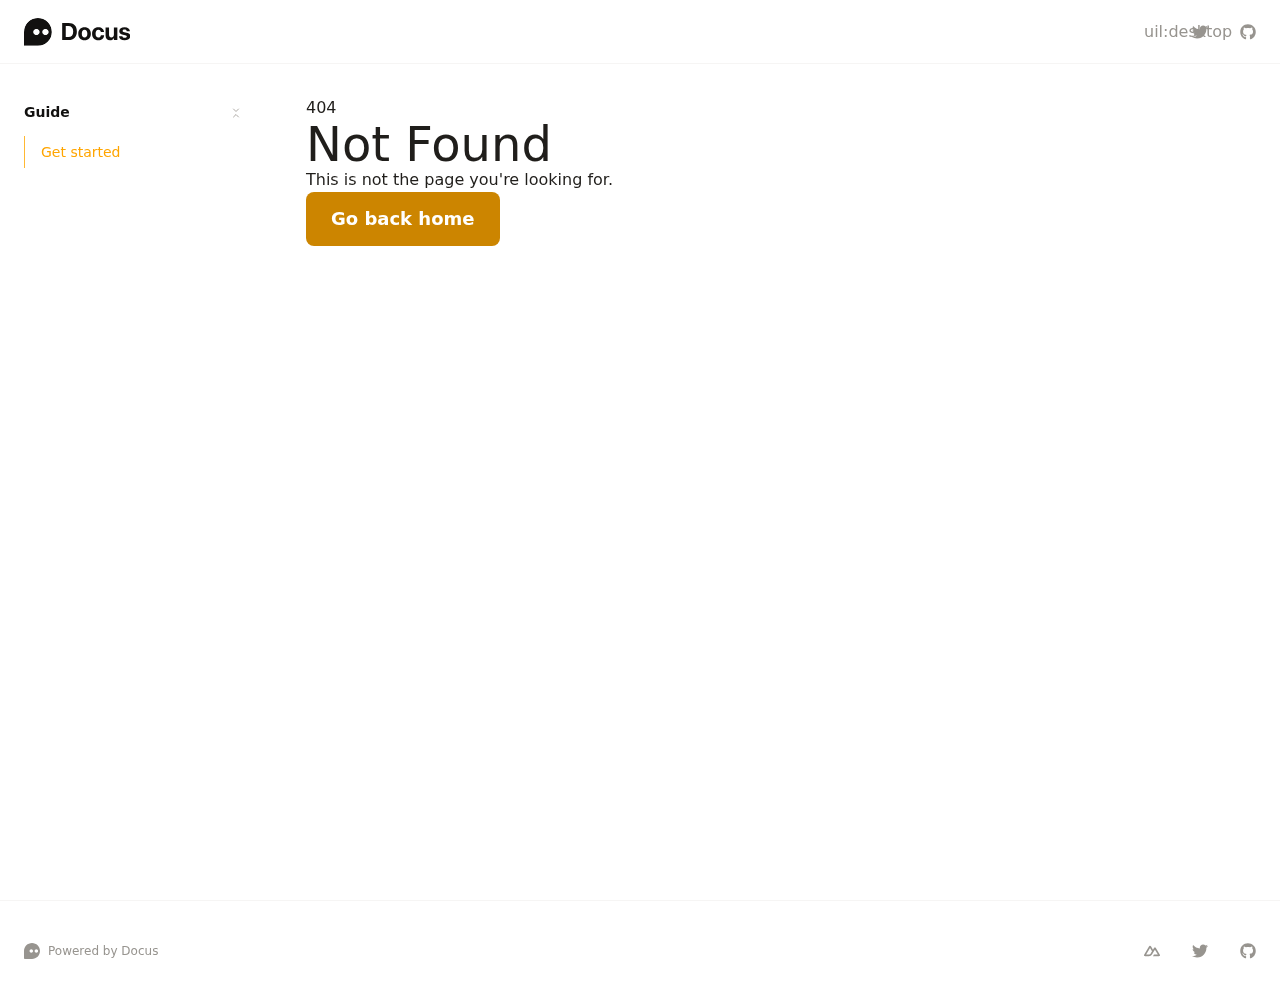
==== guide/index.html @ 0dcfcb66 "Deploying to gh-pages from @ gu-stav/docus-starter-nuxt-studio@992a97f26746d4e40c337b9da360075419a97" ====
<!DOCTYPE html>
<html >
<head><meta charset="utf-8">
<title>Get started · Docus</title>
<meta name="viewport" content="width=device-width, initial-scale=1">
<meta name="twitter:card" content="summary_large_image">
<meta property="og:image" content="https://user-images.githubusercontent.com/904724/185365452-87b7ca7b-6030-4813-a2db-5e65c785bf88.png">
<meta name="og:title" content="Get started">
<meta name="description" content="Let's get started with Docus.">
<meta name="og:description" content="Let's get started with Docus."><link rel="preload" as="fetch" crossorigin="anonymous" href="/guide/_payload.js"><style id="pinceau-theme">@media { :root {--pinceau-mq: initial; --docus-loadingBar-gradientColorStop3: #0047e1;--docus-loadingBar-gradientColorStop2: #34cdfe;--docus-loadingBar-gradientColorStop1: #00dc82;--docus-loadingBar-height: 3px;--docus-readableLine: 78ch;--docus-footer-height: 145px;--docus-header-height: 64px;--prose-code-inline-padding: 0.2rem 0.375rem 0.2rem 0.375rem;--prose-code-block-backdropFilter: contrast(1);--prose-code-block-border-style: solid;--prose-code-block-border-width: 1px;--prose-tbody-tr-borderBottom-style: dashed;--prose-tbody-tr-borderBottom-width: 1px;--prose-th-textAlign: inherit;--prose-thead-borderBottom-style: solid;--prose-thead-borderBottom-width: 1px;--prose-thead-border-style: solid;--prose-thead-border-width: 0px;--prose-table-textAlign: start;--prose-hr-width: 1px;--prose-hr-style: solid;--prose-li-listStylePosition: outside;--prose-ol-li-markerColor: currentColor;--prose-ol-paddingInlineStart: 21px;--prose-ol-listStyleType: decimal;--prose-ul-li-markerColor: currentColor;--prose-ul-paddingInlineStart: 21px;--prose-ul-listStyleType: disc;--prose-blockquote-border-style: solid;--prose-blockquote-border-width: 4px;--prose-blockquote-quotes: '201C' '201D' '2018' '2019';--prose-blockquote-paddingInlineStart: 24px;--prose-a-code-color-hover: currentColor;--prose-a-code-color-static: currentColor;--prose-a-hasCode-borderBottom: none;--prose-a-border-distance: 2px;--prose-a-border-color-hover: currentColor;--prose-a-border-color-static: currentColor;--prose-a-border-style-hover: solid;--prose-a-border-style-static: dashed;--prose-a-border-width: 1px;--prose-a-color-static: inherit;--prose-a-textDecoration: none;--prose-h6-margin: 3rem 0 2rem;--prose-h5-margin: 3rem 0 2rem;--prose-h4-margin: 3rem 0 2rem;--prose-h3-margin: 3rem 0 2rem;--prose-h2-margin: 3rem 0 2rem;--prose-h1-margin: 0 0 2rem;--typography-lead-loose: 2;--typography-lead-relaxed: 1.625;--typography-lead-normal: 1.5;--typography-lead-snug: 1.375;--typography-lead-tight: 1.25;--typography-lead-none: 1;--typography-lead-10: 2.5rem;--typography-lead-9: 2.25rem;--typography-lead-8: 2rem;--typography-lead-7: 1.75rem;--typography-lead-6: 1.5rem;--typography-lead-5: 1.25rem;--typography-lead-4: 1rem;--typography-lead-3: .75rem;--typography-lead-2: .5rem;--typography-lead-1: .025rem;--typography-fontWeight-black: 900;--typography-fontWeight-extrabold: 800;--typography-fontWeight-bold: 700;--typography-fontWeight-semibold: 600;--typography-fontWeight-medium: 500;--typography-fontWeight-normal: 400;--typography-fontWeight-light: 300;--typography-fontWeight-extralight: 200;--typography-fontWeight-thin: 100;--typography-fontSize-9xl: 128px;--typography-fontSize-8xl: 96px;--typography-fontSize-7xl: 72px;--typography-fontSize-6xl: 60px;--typography-fontSize-5xl: 48px;--typography-fontSize-4xl: 36px;--typography-fontSize-3xl: 30px;--typography-fontSize-2xl: 24px;--typography-fontSize-xl: 20px;--typography-fontSize-lg: 18px;--typography-fontSize-base: 16px;--typography-fontSize-sm: 14px;--typography-fontSize-xs: 12px;--typography-letterSpacing-wide: 0.025em;--typography-letterSpacing-tight: -0.025em;--typography-verticalMargin-base: 24px;--typography-verticalMargin-sm: 16px;--elements-border-secondary-hover: [object Object];--elements-backdrop-background: #fffc;--elements-backdrop-filter: saturate(200%) blur(20px);--elements-container-maxWidth: 80rem;--lead-loose: 2;--lead-relaxed: 1.625;--lead-normal: 1.5;--lead-snug: 1.375;--lead-tight: 1.25;--lead-none: 1;--lead-10: 2.5rem;--lead-9: 2.25rem;--lead-8: 2rem;--lead-7: 1.75rem;--lead-6: 1.5rem;--lead-5: 1.25rem;--lead-4: 1rem;--lead-3: .75rem;--lead-2: .5rem;--lead-1: .025rem;--letterSpacing-widest: 0.1em;--letterSpacing-wider: 0.05em;--letterSpacing-wide: 0.025em;--letterSpacing-normal: 0em;--letterSpacing-tight: -0.025em;--letterSpacing-tighter: -0.05em;--fontSize-9xl: 8rem;--fontSize-8xl: 6rem;--fontSize-7xl: 4.5rem;--fontSize-6xl: 3.75rem;--fontSize-5xl: 3rem;--fontSize-4xl: 2.25rem;--fontSize-3xl: 1.875rem;--fontSize-2xl: 1.5rem;--fontSize-xl: 1.25rem;--fontSize-lg: 1.125rem;--fontSize-base: 1rem;--fontSize-sm: 0.875rem;--fontSize-xs: 0.75rem;--fontWeight-black: 900;--fontWeight-extrabold: 800;--fontWeight-bold: 700;--fontWeight-semibold: 600;--fontWeight-medium: 500;--fontWeight-normal: 400;--fontWeight-light: 300;--fontWeight-extralight: 200;--fontWeight-thin: 100;--font-mono: ui-monospace, SFMono-Regular, Menlo, Monaco, Consolas, Liberation Mono, Courier New, monospace;--font-serif: ui-serif, Georgia, Cambria, Times New Roman, Times, serif;--font-sans: ui-sans-serif, system-ui, -apple-system, BlinkMacSystemFont, Segoe UI, Roboto, Helvetica Neue, Arial, Noto Sans, sans-serif, Apple Color Emoji, Segoe UI Emoji, Segoe UI Symbol, Noto Color Emoji;--opacity-total: 1;--opacity-high: 0.8;--opacity-medium: 0.5;--opacity-soft: 0.3;--opacity-light: 0.15;--opacity-bright: 0.1;--opacity-noOpacity: 0;--borderWidth-lg: 3px;--borderWidth-md: 2px;--borderWidth-sm: 1px;--borderWidth-noBorder: 0;--space-rem-875: 0.875rem;--space-rem-625: 0.625rem;--space-rem-375: 0.375rem;--space-rem-125: 0.125rem;--space-px: 1px;--space-128: 32rem;--space-96: 24rem;--space-80: 20rem;--space-72: 18rem;--space-64: 16rem;--space-60: 15rem;--space-56: 14rem;--space-52: 13rem;--space-48: 12rem;--space-44: 11rem;--space-40: 10rem;--space-36: 9rem;--space-32: 8rem;--space-28: 7rem;--space-24: 6rem;--space-20: 5rem;--space-16: 4rem;--space-14: 3.5rem;--space-12: 3rem;--space-11: 2.75rem;--space-10: 2.5rem;--space-9: 2.25rem;--space-8: 2rem;--space-7: 1.75rem;--space-6: 1.5rem;--space-5: 1.25rem;--space-4: 1rem;--space-3: 0.75rem;--space-2: 0.5rem;--space-1: 0.25rem;--space-0: 0px;--size-full: 100%;--size-7xl: 80rem;--size-6xl: 72rem;--size-5xl: 64rem;--size-4xl: 56rem;--size-3xl: 48rem;--size-2xl: 42rem;--size-xl: 36rem;--size-lg: 32rem;--size-md: 28rem;--size-sm: 24rem;--size-xs: 20rem;--size-200: 200px;--size-104: 104px;--size-80: 80px;--size-64: 64px;--size-56: 56px;--size-48: 48px;--size-40: 40px;--size-32: 32px;--size-24: 24px;--size-20: 20px;--size-16: 16px;--size-12: 12px;--size-8: 8px;--size-6: 6px;--size-4: 4px;--size-2: 2px;--size-0: 0px;--radii-full: 9999px;--radii-3xl: 1.75rem;--radii-2xl: 1.5rem;--radii-xl: 1rem;--radii-lg: 0.75rem;--radii-md: 0.5rem;--radii-sm: 0.375rem;--radii-xs: 0.25rem;--radii-2xs: 0.125rem;--radii-none: 0px;--shadow-none: 0px 0px 0px 0px transparent;--shadow-lg: 0px 10px 15px -3px #000000, 0px 4px 6px -4px #000000;--shadow-md: 0px 4px 6px -1px #000000, 0px 2px 4px -2px #000000;--shadow-sm: 0px 1px 3px 0px #000000, 0px 1px 2px -1px #000000;--shadow-xs: 0px 1px 2px 0px #000000;--height-screen: 100vh;--width-screen: 100vw;--color-primary-900: #332100;--color-primary-800: #664200;--color-primary-700: #996300;--color-primary-600: #CC8500;--color-primary-500: #FFA500;--color-primary-400: #FFB833;--color-primary-300: #FFC966;--color-primary-200: #FFDB99;--color-primary-100: #FFEDCC;--color-primary-50: #FFF6E5;--color-ruby-900: #380011;--color-ruby-800: #700021;--color-ruby-700: #a90032;--color-ruby-600: #e10043;--color-ruby-500: #ff1a5e;--color-ruby-400: #ff4079;--color-ruby-300: #ff6694;--color-ruby-200: #ff8dae;--color-ruby-100: #ffb3c9;--color-ruby-50: #ffd9e4;--color-pink-900: #380025;--color-pink-800: #70004b;--color-pink-700: #a90070;--color-pink-600: #e10095;--color-pink-500: #ff1ab2;--color-pink-400: #ff40bf;--color-pink-300: #ff66cc;--color-pink-200: #ff8dd8;--color-pink-100: #ffb3e5;--color-pink-50: #ffd9f2;--color-purple-900: #190038;--color-purple-800: #330070;--color-purple-700: #4c00a9;--color-purple-600: #6500e1;--color-purple-500: #811aff;--color-purple-400: #9640ff;--color-purple-300: #ab66ff;--color-purple-200: #c08dff;--color-purple-100: #d5b3ff;--color-purple-50: #ead9ff;--color-royalblue-900: #0b0531;--color-royalblue-800: #160a62;--color-royalblue-700: #211093;--color-royalblue-600: #2c15c4;--color-royalblue-500: #4127e8;--color-royalblue-400: #614bec;--color-royalblue-300: #806ff0;--color-royalblue-200: #a093f3;--color-royalblue-100: #c0b7f7;--color-royalblue-50: #dfdbfb;--color-indigoblue-900: #001238;--color-indigoblue-800: #002370;--color-indigoblue-700: #0035a9;--color-indigoblue-600: #0047e1;--color-indigoblue-500: #1a62ff;--color-indigoblue-400: #407cff;--color-indigoblue-300: #6696ff;--color-indigoblue-200: #8db0ff;--color-indigoblue-100: #b3cbff;--color-indigoblue-50: #d9e5ff;--color-blue-900: #00131D;--color-blue-800: #002235;--color-blue-700: #003351;--color-blue-600: #0069A6;--color-blue-500: #1AADFF;--color-blue-400: #64C7FF;--color-blue-300: #A1DDFF;--color-blue-200: #C6EAFF;--color-blue-100: #DFF3FF;--color-blue-50: #F2FAFF;--color-lightblue-900: #002e38;--color-lightblue-800: #005c70;--color-lightblue-700: #008aa9;--color-lightblue-600: #00b9e1;--color-lightblue-500: #1ad6ff;--color-lightblue-400: #40ddff;--color-lightblue-300: #66e4ff;--color-lightblue-200: #8deaff;--color-lightblue-100: #b3f1ff;--color-lightblue-50: #d9f8ff;--color-teal-900: #062a28;--color-teal-800: #0b544f;--color-teal-700: #117d77;--color-teal-600: #16a79e;--color-teal-500: #1cd1c6;--color-teal-400: #36e4da;--color-teal-300: #5fe9e1;--color-teal-200: #87efe9;--color-teal-100: #aff4f0;--color-teal-50: #d7faf8;--color-pear-900: #2a2b09;--color-pear-800: #545512;--color-pear-700: #7e801b;--color-pear-600: #a8aa24;--color-pear-500: #d0d32f;--color-pear-400: #d8da52;--color-pear-300: #e0e274;--color-pear-200: #e8e997;--color-pear-100: #eff0ba;--color-pear-50: #f7f8dc;--color-red-900: #1C0301;--color-red-800: #340A01;--color-red-700: #701704;--color-red-600: #BB2402;--color-red-500: #FF3B10;--color-red-400: #FF7353;--color-red-300: #FFA692;--color-red-200: #FFDED7;--color-red-100: #FFF3F0;--color-red-50: #FFF9F8;--color-orange-900: #381800;--color-orange-800: #702f00;--color-orange-700: #a94700;--color-orange-600: #e15e00;--color-orange-500: #ff7a1a;--color-orange-400: #ff9040;--color-orange-300: #ffa666;--color-orange-200: #ffbd8d;--color-orange-100: #ffd3b3;--color-orange-50: #ffe9d9;--color-yellow-900: #1A1700;--color-yellow-800: #282300;--color-yellow-700: #6B5D02;--color-yellow-600: #C2A905;--color-yellow-500: #EECF00;--color-yellow-400: #FFE53C;--color-yellow-300: #FFEF8A;--color-yellow-200: #FEF5A4;--color-yellow-100: #FFF8CC;--color-yellow-50: #FFFDEA;--color-green-900: #00190F;--color-green-800: #002817;--color-green-700: #006037;--color-green-600: #00B467;--color-green-500: #0DD885;--color-green-400: #3CEEA5;--color-green-300: #86FBCB;--color-green-200: #C3FFE6;--color-green-100: #DEFFF1;--color-green-50: #ECFFF7;--color-gray-900: #121110;--color-gray-800: #201E1B;--color-gray-700: #36332E;--color-gray-600: #67635D;--color-gray-500: #97948F;--color-gray-400: #ADA9A4;--color-gray-300: #DBD9D3;--color-gray-200: #ECEBE8;--color-gray-100: #F6F5F4;--color-gray-50: #FBFBFB;--color-black: #0B0A0A;--color-white: #ffffff;--media-portrait: only screen and (orientation: portrait);--media-landscape: only screen and (orientation: landscape);--media-rm: (prefers-reduced-motion: reduce);--media-2xl: (min-width: 1536px);--media-xl: (min-width: 1280px);--media-lg: (min-width: 1024px);--media-md: (min-width: 768px);--media-sm: (min-width: 640px);--media-xs: (min-width: 475px);--docus-footer-padding: var(--space-4) 0;--prose-code-inline-fontWeight: var(--typography-fontWeight-normal);--prose-code-inline-fontSize: var(--typography-fontSize-sm);--prose-code-inline-borderRadius: var(--radii-xs);--prose-code-block-pre-padding: var(--typography-verticalMargin-sm);--prose-code-block-margin: var(--typography-verticalMargin-base) 0;--prose-code-block-fontSize: var(--typography-fontSize-sm);--prose-tbody-code-inline-fontSize: var(--typography-fontSize-sm);--prose-tbody-td-padding: var(--typography-verticalMargin-sm);--prose-th-fontWeight: var(--typography-fontWeight-semibold);--prose-th-padding: 0 var(--typography-verticalMargin-sm) var(--typography-verticalMargin-sm) var(--typography-verticalMargin-sm);--prose-table-lineHeight: var(--typography-lead-6);--prose-table-fontSize: var(--typography-fontSize-sm);--prose-table-margin: var(--typography-verticalMargin-base) 0;--prose-hr-margin: var(--typography-verticalMargin-base) 0;--prose-li-margin: var(--typography-verticalMargin-sm) 0;--prose-ol-margin: var(--typography-verticalMargin-base) 0;--prose-ul-margin: var(--typography-verticalMargin-base) 0;--prose-blockquote-margin: var(--typography-verticalMargin-base) 0;--prose-a-code-border-style: var(--prose-a-border-style-static);--prose-a-code-border-width: var(--prose-a-border-width);--prose-a-fontWeight: var(--typography-fontWeight-medium);--prose-img-margin: var(--typography-verticalMargin-base) 0;--prose-strong-fontWeight: var(--typography-fontWeight-semibold);--prose-h6-iconSize: var(--typography-fontSize-base);--prose-h6-fontWeight: var(--typography-fontWeight-semibold);--prose-h6-lineHeight: var(--typography-lead-normal);--prose-h6-fontSize: var(--typography-fontSize-lg);--prose-h5-iconSize: var(--typography-fontSize-lg);--prose-h5-fontWeight: var(--typography-fontWeight-semibold);--prose-h5-lineHeight: var(--typography-lead-snug);--prose-h5-fontSize: var(--typography-fontSize-xl);--prose-h4-iconSize: var(--typography-fontSize-lg);--prose-h4-letterSpacing: var(--typography-letterSpacing-tight);--prose-h4-fontWeight: var(--typography-fontWeight-semibold);--prose-h4-lineHeight: var(--typography-lead-snug);--prose-h4-fontSize: var(--typography-fontSize-2xl);--prose-h3-iconSize: var(--typography-fontSize-xl);--prose-h3-letterSpacing: var(--typography-letterSpacing-tight);--prose-h3-fontWeight: var(--typography-fontWeight-semibold);--prose-h3-lineHeight: var(--typography-lead-snug);--prose-h3-fontSize: var(--typography-fontSize-3xl);--prose-h2-iconSize: var(--typography-fontSize-2xl);--prose-h2-letterSpacing: var(--typography-letterSpacing-tight);--prose-h2-fontWeight: var(--typography-fontWeight-semibold);--prose-h2-lineHeight: var(--typography-lead-tight);--prose-h2-fontSize: var(--typography-fontSize-4xl);--prose-h1-iconSize: var(--typography-fontSize-3xl);--prose-h1-letterSpacing: var(--typography-letterSpacing-tight);--prose-h1-fontWeight: var(--typography-fontWeight-bold);--prose-h1-lineHeight: var(--typography-lead-tight);--prose-h1-fontSize: var(--typography-fontSize-5xl);--prose-p-br-margin: var(--typography-verticalMargin-base) 0 0 0;--prose-p-margin: var(--typography-verticalMargin-base) 0;--prose-p-lineHeight: var(--typography-lead-normal);--prose-p-fontSize: var(--typography-fontSize-base);--typography-color-secondary-900: var(--color-gray-900);--typography-color-secondary-800: var(--color-gray-800);--typography-color-secondary-700: var(--color-gray-700);--typography-color-secondary-600: var(--color-gray-600);--typography-color-secondary-500: var(--color-gray-500);--typography-color-secondary-400: var(--color-gray-400);--typography-color-secondary-300: var(--color-gray-300);--typography-color-secondary-200: var(--color-gray-200);--typography-color-secondary-100: var(--color-gray-100);--typography-color-secondary-50: var(--color-gray-50);--typography-color-primary-900: var(--color-primary-900);--typography-color-primary-800: var(--color-primary-800);--typography-color-primary-700: var(--color-primary-700);--typography-color-primary-600: var(--color-primary-600);--typography-color-primary-500: var(--color-primary-500);--typography-color-primary-400: var(--color-primary-400);--typography-color-primary-300: var(--color-primary-300);--typography-color-primary-200: var(--color-primary-200);--typography-color-primary-100: var(--color-primary-100);--typography-color-primary-50: var(--color-primary-50);--typography-font-code: var(--font-mono);--typography-font-body: var(--font-sans);--typography-font-display: var(--font-sans);--typography-body-backgroundColor: var(--color-white);--typography-body-color: var(--color-black);--elements-state-danger-borderColor-secondary: var(--color-red-200);--elements-state-danger-borderColor-primary: var(--color-red-100);--elements-state-danger-backgroundColor-secondary: var(--color-red-100);--elements-state-danger-backgroundColor-primary: var(--color-red-50);--elements-state-danger-color-secondary: var(--color-red-600);--elements-state-danger-color-primary: var(--color-red-500);--elements-state-warning-borderColor-secondary: var(--color-yellow-200);--elements-state-warning-borderColor-primary: var(--color-yellow-100);--elements-state-warning-backgroundColor-secondary: var(--color-yellow-100);--elements-state-warning-backgroundColor-primary: var(--color-yellow-50);--elements-state-warning-color-secondary: var(--color-yellow-700);--elements-state-warning-color-primary: var(--color-yellow-600);--elements-state-success-borderColor-secondary: var(--color-green-200);--elements-state-success-borderColor-primary: var(--color-green-100);--elements-state-success-backgroundColor-secondary: var(--color-green-100);--elements-state-success-backgroundColor-primary: var(--color-green-50);--elements-state-success-color-secondary: var(--color-green-600);--elements-state-success-color-primary: var(--color-green-500);--elements-state-info-borderColor-secondary: var(--color-blue-200);--elements-state-info-borderColor-primary: var(--color-blue-100);--elements-state-info-backgroundColor-secondary: var(--color-blue-100);--elements-state-info-backgroundColor-primary: var(--color-blue-50);--elements-state-info-color-secondary: var(--color-blue-600);--elements-state-info-color-primary: var(--color-blue-500);--elements-state-primary-borderColor-secondary: var(--color-primary-200);--elements-state-primary-borderColor-primary: var(--color-primary-100);--elements-state-primary-backgroundColor-secondary: var(--color-primary-100);--elements-state-primary-backgroundColor-primary: var(--color-primary-50);--elements-state-primary-color-secondary: var(--color-primary-700);--elements-state-primary-color-primary: var(--color-primary-600);--elements-surface-secondary-backgroundColor: var(--color-gray-200);--elements-surface-primary-backgroundColor: var(--color-gray-100);--elements-surface-background-base: var(--color-gray-100);--elements-border-secondary-static: var(--color-gray-200);--elements-border-primary-hover: var(--color-gray-200);--elements-border-primary-static: var(--color-gray-100);--elements-container-padding-md: var(--space-6);--elements-container-padding-sm: var(--space-6);--elements-container-padding-xs: var(--space-4);--elements-container-padding-mobile: var(--space-4);--elements-text-secondary-color-hover: var(--color-gray-700);--elements-text-secondary-color-static: var(--color-gray-500);--elements-text-primary-color-static: var(--color-gray-900);--text-6xl-lineHeight: var(--lead-none);--text-6xl-fontSize: var(--fontSize-6xl);--text-5xl-lineHeight: var(--lead-none);--text-5xl-fontSize: var(--fontSize-5xl);--text-4xl-lineHeight: var(--lead-10);--text-4xl-fontSize: var(--fontSize-4xl);--text-3xl-lineHeight: var(--lead-9);--text-3xl-fontSize: var(--fontSize-3xl);--text-2xl-lineHeight: var(--lead-8);--text-2xl-fontSize: var(--fontSize-2xl);--text-xl-lineHeight: var(--lead-7);--text-xl-fontSize: var(--fontSize-xl);--text-lg-lineHeight: var(--lead-7);--text-lg-fontSize: var(--fontSize-lg);--text-base-lineHeight: var(--lead-6);--text-base-fontSize: var(--fontSize-base);--text-sm-lineHeight: var(--lead-5);--text-sm-fontSize: var(--fontSize-sm);--text-xs-lineHeight: var(--lead-4);--text-xs-fontSize: var(--fontSize-xs);--shadow-2xl: 0px 25px 50px -12px var(--color-gray-900);--shadow-xl: 0px 20px 25px -5px var(--color-gray-400), 0px 8px 10px -6px #000000;--color-secondary-900: var(--color-gray-900);--color-secondary-800: var(--color-gray-800);--color-secondary-700: var(--color-gray-700);--color-secondary-600: var(--color-gray-600);--color-secondary-500: var(--color-gray-500);--color-secondary-400: var(--color-gray-400);--color-secondary-300: var(--color-gray-300);--color-secondary-200: var(--color-gray-200);--color-secondary-100: var(--color-gray-100);--color-secondary-50: var(--color-gray-50);--prose-code-inline-backgroundColor: var(--typography-color-secondary-100);--prose-code-inline-color: var(--typography-color-secondary-700);--prose-code-block-backgroundColor: var(--typography-color-secondary-100);--prose-code-block-color: var(--typography-color-secondary-700);--prose-code-block-border-color: var(--typography-color-secondary-200);--prose-tbody-tr-borderBottom-color: var(--typography-color-secondary-200);--prose-th-color: var(--typography-color-secondary-600);--prose-thead-borderBottom-color: var(--typography-color-secondary-200);--prose-thead-border-color: var(--typography-color-secondary-300);--prose-hr-color: var(--typography-color-secondary-200);--prose-blockquote-border-color: var(--typography-color-secondary-200);--prose-blockquote-color: var(--typography-color-secondary-500);--prose-a-code-background-hover: var(--typography-color-primary-50);--prose-a-code-border-color-hover: var(--typography-color-primary-500);--prose-a-code-border-color-static: var(--typography-color-secondary-400);--prose-a-color-hover: var(--typography-color-primary-500); } }@media { :root.dark {--pinceau-mq: dark; --prose-code-block-backdropFilter: contrast(1);--prose-ol-li-markerColor: currentColor;--prose-ul-li-markerColor: currentColor;--prose-a-code-color-hover: currentColor;--prose-a-code-color-static: currentColor;--prose-a-border-color-hover: currentColor;--prose-a-border-color-static: currentColor;--prose-a-color-static: inherit;--elements-backdrop-background: #0c0d0ccc;--typography-body-backgroundColor: var(--color-black);--typography-body-color: var(--color-white);--elements-state-danger-borderColor-secondary: var(--color-red-700);--elements-state-danger-borderColor-primary: var(--color-red-800);--elements-state-danger-backgroundColor-secondary: var(--color-red-800);--elements-state-danger-backgroundColor-primary: var(--color-red-900);--elements-state-danger-color-secondary: var(--color-red-200);--elements-state-danger-color-primary: var(--color-red-300);--elements-state-warning-borderColor-secondary: var(--color-yellow-700);--elements-state-warning-borderColor-primary: var(--color-yellow-800);--elements-state-warning-backgroundColor-secondary: var(--color-yellow-800);--elements-state-warning-backgroundColor-primary: var(--color-yellow-900);--elements-state-warning-color-secondary: var(--color-yellow-200);--elements-state-warning-color-primary: var(--color-yellow-400);--elements-state-success-borderColor-secondary: var(--color-green-700);--elements-state-success-borderColor-primary: var(--color-green-800);--elements-state-success-backgroundColor-secondary: var(--color-green-800);--elements-state-success-backgroundColor-primary: var(--color-green-900);--elements-state-success-color-secondary: var(--color-green-200);--elements-state-success-color-primary: var(--color-green-400);--elements-state-info-borderColor-secondary: var(--color-blue-700);--elements-state-info-borderColor-primary: var(--color-blue-800);--elements-state-info-backgroundColor-secondary: var(--color-blue-800);--elements-state-info-backgroundColor-primary: var(--color-blue-900);--elements-state-info-color-secondary: var(--color-blue-200);--elements-state-info-color-primary: var(--color-blue-400);--elements-state-primary-borderColor-secondary: var(--color-primary-700);--elements-state-primary-borderColor-primary: var(--color-primary-800);--elements-state-primary-backgroundColor-secondary: var(--color-primary-800);--elements-state-primary-backgroundColor-primary: var(--color-primary-900);--elements-state-primary-color-secondary: var(--color-primary-200);--elements-state-primary-color-primary: var(--color-primary-400);--elements-surface-secondary-backgroundColor: var(--color-gray-800);--elements-surface-primary-backgroundColor: var(--color-gray-900);--elements-surface-background-base: var(--color-gray-900);--elements-border-secondary-static: var(--color-gray-800);--elements-border-primary-hover: var(--color-gray-800);--elements-border-primary-static: var(--color-gray-900);--elements-text-secondary-color-hover: var(--color-gray-200);--elements-text-secondary-color-static: var(--color-gray-400);--elements-text-primary-color-static: var(--color-gray-50);--prose-code-inline-backgroundColor: var(--typography-color-secondary-800);--prose-code-inline-color: var(--typography-color-secondary-200);--prose-code-block-backgroundColor: var(--typography-color-secondary-900);--prose-code-block-color: var(--typography-color-secondary-200);--prose-code-block-border-color: var(--typography-color-secondary-800);--prose-tbody-tr-borderBottom-color: var(--typography-color-secondary-800);--prose-th-color: var(--typography-color-secondary-400);--prose-thead-borderBottom-color: var(--typography-color-secondary-800);--prose-thead-border-color: var(--typography-color-secondary-600);--prose-hr-color: var(--typography-color-secondary-800);--prose-blockquote-border-color: var(--typography-color-secondary-700);--prose-blockquote-color: var(--typography-color-secondary-400);--prose-a-code-background-hover: var(--typography-color-primary-900);--prose-a-code-border-color-hover: var(--typography-color-primary-600);--prose-a-code-border-color-static: var(--typography-color-secondary-600);--prose-a-color-hover: var(--typography-color-primary-400); } }@media (min-width: 640px) { :root {--pinceau-mq: sm; --docus-footer-height: 100px; } }</style><style id="pinceau-runtime-hydratable">@media{.phy[--]{--puid:KsT_6J-v;}.pv-fRYWm-{max-width:var(--elements-container-maxWidth);padding-left:var(--elements-container-padding-mobile);padding-right:var(--elements-container-padding-mobile);}@media (min-width: 475px){.pv-fRYWm-{padding-left:var(--elements-container-padding-xs);padding-right:var(--elements-container-padding-xs);}}@media (min-width: 640px){.pv-fRYWm-{padding-left:var(--elements-container-padding-sm);padding-right:var(--elements-container-padding-sm);}}@media (min-width: 768px){.pv-fRYWm-{padding-left:var(--elements-container-padding-md);padding-right:var(--elements-container-padding-md);}}} </style><link rel="modulepreload" as="script" crossorigin href="/_nuxt/entry.5f6e8f51.js"><link rel="preload" as="style" href="/_nuxt/entry.abe2ea04.css"><link rel="modulepreload" as="script" crossorigin href="/_nuxt/document-driven.0ad8d291.js"><link rel="preload" as="style" href="/_nuxt/ButtonLink.74c3aea5.css"><link rel="preload" as="style" href="/_nuxt/DocumentDrivenNotFound.2e08e75e.css"><link rel="modulepreload" as="script" crossorigin href="/_nuxt/DocumentDrivenEmpty.cfe749bf.js"><link rel="modulepreload" as="script" crossorigin href="/_nuxt/ContentRenderer.9252d4b9.js"><link rel="modulepreload" as="script" crossorigin href="/_nuxt/ContentRendererMarkdown.24d14ba0.js"><link rel="modulepreload" as="script" crossorigin href="/_nuxt/DocumentDrivenNotFound.aebde140.js"><link rel="modulepreload" as="script" crossorigin href="/_nuxt/ButtonLink.3f4e9b9f.js"><link rel="modulepreload" as="script" crossorigin href="/_nuxt/ContentSlot.134bd713.js"><link rel="modulepreload" as="script" crossorigin href="/_nuxt/IconDocus.92bf332e.js"><link rel="modulepreload" as="script" crossorigin href="/_nuxt/default.e5c31023.js"><link rel="preload" as="style" href="/_nuxt/DocsAside.9b95562c.css"><link rel="preload" as="style" href="/_nuxt/ProseCodeInline.873c7ac7.css"><link rel="preload" as="style" href="/_nuxt/Alert.dcca94b5.css"><link rel="preload" as="style" href="/_nuxt/ProseA.baee409d.css"><link rel="preload" as="style" href="/_nuxt/DocsPageBottom.1f7e725f.css"><link rel="preload" as="style" href="/_nuxt/DocsPrevNext.78186beb.css"><link rel="preload" as="style" href="/_nuxt/DocsTocLinks.833198f6.css"><link rel="preload" as="style" href="/_nuxt/DocsToc.fdc11fb7.css"><link rel="preload" as="style" href="/_nuxt/DocsPageLayout.e4d24a97.css"><link rel="modulepreload" as="script" crossorigin href="/_nuxt/DocsPageLayout.e024fb57.js"><link rel="modulepreload" as="script" crossorigin href="/_nuxt/DocsAside.51b45d8b.js"><link rel="modulepreload" as="script" crossorigin href="/_nuxt/ProseCodeInline.86767e25.js"><link rel="modulepreload" as="script" crossorigin href="/_nuxt/Alert.46608c43.js"><link rel="modulepreload" as="script" crossorigin href="/_nuxt/DocsPageBottom.48cbe638.js"><link rel="modulepreload" as="script" crossorigin href="/_nuxt/ProseA.91a9419b.js"><link rel="modulepreload" as="script" crossorigin href="/_nuxt/EditOnLink.vue.d08dce7e.js"><link rel="modulepreload" as="script" crossorigin href="/_nuxt/DocsPrevNext.f53ddba7.js"><link rel="modulepreload" as="script" crossorigin href="/_nuxt/DocsToc.9f8646b6.js"><link rel="modulepreload" as="script" crossorigin href="/_nuxt/DocsTocLinks.516689ea.js"><link rel="modulepreload" as="script" crossorigin href="/_nuxt/ProseH1.cf6a68a4.js"><link rel="modulepreload" as="script" crossorigin href="/_nuxt/ProseP.feca8305.js"><link rel="modulepreload" as="script" crossorigin href="/_nuxt/ProseStrong.b3b0b09e.js"><link rel="modulepreload" as="script" crossorigin href="/_nuxt/ProseH2.e88b2a60.js"><link rel="prefetch" as="script" crossorigin href="/_nuxt/page.b7fb2370.js"><link rel="prefetch" as="script" crossorigin href="/_nuxt/client-db.8cca0696.js"><link rel="prefetch" as="script" crossorigin href="/_nuxt/debug.aee12b66.js"><link rel="prefetch" as="style" href="/_nuxt/ContentPreviewMode.ba0ac0cd.css"><link rel="prefetch" as="script" crossorigin href="/_nuxt/useStudio.0c7806bd.js"><link rel="prefetch" as="script" crossorigin href="/_nuxt/asyncData.ed99c5a9.js"><link rel="prefetch" as="script" crossorigin href="/_nuxt/error-component.abc6ebaf.js"><link rel="stylesheet" href="/_nuxt/entry.abe2ea04.css"><link rel="stylesheet" href="/_nuxt/ButtonLink.74c3aea5.css"><link rel="stylesheet" href="/_nuxt/DocumentDrivenNotFound.2e08e75e.css"><link rel="stylesheet" href="/_nuxt/DocsAside.9b95562c.css"><link rel="stylesheet" href="/_nuxt/ProseCodeInline.873c7ac7.css"><link rel="stylesheet" href="/_nuxt/Alert.dcca94b5.css"><link rel="stylesheet" href="/_nuxt/ProseA.baee409d.css"><link rel="stylesheet" href="/_nuxt/DocsPageBottom.1f7e725f.css"><link rel="stylesheet" href="/_nuxt/DocsPrevNext.78186beb.css"><link rel="stylesheet" href="/_nuxt/DocsTocLinks.833198f6.css"><link rel="stylesheet" href="/_nuxt/DocsToc.fdc11fb7.css"><link rel="stylesheet" href="/_nuxt/DocsPageLayout.e4d24a97.css"><style>.app-layout main[data-v-a635bc41]{min-height:calc(100vh - var(--docus-header-height) - var(--docus-footer-height))}</style><style>.nuxt-progress{background:repeating-linear-gradient(to right,var(--docus-loadingBar-gradientColorStop1) 0,var(--docus-loadingBar-gradientColorStop2) 50%,var(--docus-loadingBar-gradientColorStop3) 100%);height:var(--docus-loadingBar-height);left:0;opacity:1;position:fixed;right:0;top:0;transition:width .1s,height .4s,opacity .4s;width:0;z-index:999999}</style><style>[data-v-38ab5e8d] .icon{height:var(--space-4);width:var(--space-4)}.has-dialog .left .navbar-logo[data-v-38ab5e8d]{display:none}@media (min-width:1024px){.has-dialog .left .navbar-logo[data-v-38ab5e8d]{display:block}}.center .navbar-logo[data-v-38ab5e8d]{display:block}@media (min-width:1024px){.center .navbar-logo[data-v-38ab5e8d]{display:none}}header[data-v-38ab5e8d]{-webkit-backdrop-filter:var(--elements-backdrop-filter);backdrop-filter:var(--elements-backdrop-filter);background-color:var(--elements-backdrop-background);border-bottom:1px solid var(--elements-border-primary-static);height:var(--docus-header-height);position:sticky;top:0;width:100%;z-index:10}header .container[data-v-38ab5e8d]{display:grid;gap:var(--space-2);grid-template-columns:repeat(12,minmax(0,1fr));height:100%}header .section[data-v-38ab5e8d]{align-items:center;display:flex;flex:none}header .section.left[data-v-38ab5e8d]{grid-column:span 4/span 4}@media (min-width:1024px){header .section.left[data-v-38ab5e8d]{margin-left:0}}header .section.center[data-v-38ab5e8d]{flex:1;grid-column:span 4/span 4;justify-content:center}header .section.right[data-v-38ab5e8d]{align-items:center;display:flex;flex:none;grid-column:span 4/span 4;justify-content:flex-end;margin-right:calc(0px - var(--space-4))}header .section.right .social-icons[data-v-38ab5e8d]{display:none}@media (min-width:768px){header .section.right .social-icons[data-v-38ab5e8d]{align-items:center;display:flex}}</style><style>.container[data-v-6d327d86]{-webkit-margin-start:auto;-webkit-margin-end:auto;margin-inline-end:auto;margin-inline-start:auto;width:100%}</style><style>button[data-v-905aec9a]{display:flex;padding:var(--space-4) var(--space-4) var(--space-4) 0;position:relative;z-index:10}@media (min-width:1024px){button[data-v-905aec9a]{display:none}}button[data-v-905aec9a]{color:var(--color-gray-500)}:root.dark button[data-v-905aec9a]{color:var(--color-gray-400)}button[data-v-905aec9a]:hover{color:var(--color-gray-700)}:root.dark button[data-v-905aec9a]:hover{color:var(--color-gray-200)}.dialog[data-v-905aec9a]{align-items:flex-start;-webkit-backdrop-filter:var(--elements-backdrop-filter);backdrop-filter:var(--elements-backdrop-filter);background-color:hsla(0,0%,100%,.5);display:flex;inset:0 0 0 0;overflow-y:auto;position:fixed;z-index:50}:root.dark .dialog[data-v-905aec9a]{background-color:rgba(0,0,0,.5)}@media (min-width:1024px){.dialog[data-v-905aec9a]{display:none}}.dialog .icons[data-v-905aec9a]{overflow:auto}.dialog>div[data-v-905aec9a]{background-color:var(--color-white);box-shadow:var(--shadow-md);max-width:var(--size-xs);min-height:100%;padding-left:var(--space-4);padding-right:var(--space-4);width:100%}:root.dark .dialog>div[data-v-905aec9a]{background-color:var(--color-black)}@media (min-width:640px){.dialog>div[data-v-905aec9a]{padding-left:var(--space-6);padding-right:var(--space-6)}}.dialog>div>div[data-v-905aec9a]{border-bottom:1px solid transparent;gap:var(--space-2);height:var(--docus-header-height);justify-content:space-between}.dialog>div>div[data-v-905aec9a],.dialog>div>div .icons[data-v-905aec9a]{align-items:center;display:flex}[data-v-905aec9a] .icon{height:var(--space-4);width:var(--space-4)}</style><style>.icon[data-v-121c6e7d]{display:inline-block;vertical-align:middle}</style><style>a[data-v-b4fb1047]{align-items:center;display:flex;flex:none}a span[data-v-b4fb1047]{color:var(--color-gray-900);font-size:var(--fontSize-xl);font-weight:var(--fontWeight-bold)}:root.dark a span[data-v-b4fb1047]{color:var(--color-gray-100)}a span[data-v-b4fb1047]:hover{color:var(--color-gray-500)}</style><style>svg[data-v-3e720866]{color:var(--color-gray-900);height:var(--space-6);width:auto}:root.dark svg[data-v-3e720866]{color:var(--color-gray-100)}@media (min-width:640px){svg[data-v-3e720866]{height:var(--space-7)}}</style><style>nav[data-v-54384fcc]{display:none}@media (min-width:1024px){nav[data-v-54384fcc]{display:block}}nav ul[data-v-54384fcc]{align-items:center;display:flex;flex:1;justify-content:center;max-width:100%;overflow:hidden;text-overflow:ellipsis;white-space:nowrap}nav ul>*+*[data-v-54384fcc]{margin-left:var(--space-2)}nav ul li[data-v-54384fcc]{display:inline-flex;gap:var(--space-1)}nav ul .link[data-v-54384fcc]{align-items:center;border-radius:var(--radii-md);display:flex;font-size:var(--fontSize-sm);gap:var(--space-2);outline:none;padding:var(--space-2) var(--space-4);transition:background .2s ease}nav ul .link svg[data-v-54384fcc]{display:inline-block}nav ul .link.active[data-v-54384fcc],nav ul .link[data-v-54384fcc]:active,nav ul .link[data-v-54384fcc]:hover{background-color:var(--color-gray-100)}:root.dark nav ul .link.active[data-v-54384fcc],:root.dark nav ul .link[data-v-54384fcc]:active,:root.dark nav ul .link[data-v-54384fcc]:hover{background-color:var(--color-gray-900)}nav ul .link.active[data-v-54384fcc]{box-shadow:inset 0 2px 4px 0 rgba(0,0,0,.05);font-weight:var(--fontWeight-semibold)}</style><style>button[data-v-b3e61f83]{color:var(--color-gray-500);display:flex;padding:var(--space-4)}:root.dark button[data-v-b3e61f83]{color:var(--color-gray-400)}button[data-v-b3e61f83]:hover{color:var(--color-gray-700)}:root.dark button[data-v-b3e61f83]:hover{color:var(--color-gray-200)}</style><style>a[data-v-f4149d43]{color:var(--color-gray-500);display:flex;padding:var(--space-4)}:root.dark a[data-v-f4149d43]{color:var(--color-gray-400)}a[data-v-f4149d43]:hover{color:var(--color-gray-700)}:root.dark a[data-v-f4149d43]:hover{color:var(--color-gray-200)}</style><style>footer[data-v-e9788eda]{border-top:1px solid var(--elements-border-primary-static);display:flex;min-height:var(--docus-footer-height);padding:var(--docus-footer-padding)}footer .footer-container[data-v-e9788eda]{display:grid;gap:var(--space-2);grid-template-columns:repeat(12,minmax(0,1fr));justify-items:center}@media (min-width:640px){footer .footer-container[data-v-e9788eda]{justify-items:legacy}}footer .footer-container[data-v-e9788eda] .icon{height:var(--space-4);width:var(--space-4)}footer .footer-container a[data-v-e9788eda]{color:var(--color-gray-500)}:root.dark footer .footer-container a[data-v-e9788eda]{color:var(--color-gray-400)}footer .footer-container a[data-v-e9788eda]:hover{color:var(--color-gray-700)}:root.dark footer .footer-container a[data-v-e9788eda]:hover{color:var(--color-gray-200)}footer .footer-container .left[data-v-e9788eda]{display:flex;grid-column:span 12/span 12;order:1;padding-bottom:var(--space-4);padding-top:var(--space-4)}@media (min-width:640px){footer .footer-container .left[data-v-e9788eda]{grid-column:span 3/span 3;order:0}}footer .footer-container .left a[data-v-e9788eda]{align-items:center;display:flex}footer .footer-container .left p[data-v-e9788eda]{font-size:var(--text-xs-fontSize);font-weight:var(--fontWeight-medium);line-height:var(--text-xs-lineHeight)}footer .footer-container .left-icon[data-v-e9788eda]{fill:currentcolor;flex-shrink:0;height:var(--space-4);margin-right:var(--space-2);width:var(--space-4)}footer .footer-container .center[data-v-e9788eda]{align-items:center;display:flex;flex-direction:column;grid-column:span 12/span 12}@media (min-width:640px){footer .footer-container .center[data-v-e9788eda]{flex-direction:row;grid-column:span 6/span 6;justify-content:center}}footer .footer-container .center .text-link[data-v-e9788eda]{font-size:var(--text-sm-fontSize);font-weight:var(--fontWeight-medium);line-height:var(--text-sm-lineHeight);padding:var(--space-2)}footer .footer-container .right[data-v-e9788eda]{align-items:center;display:flex;grid-column:span 12/span 12;justify-content:flex-end}@media (min-width:640px){footer .footer-container .right[data-v-e9788eda]{grid-column:span 3/span 3;margin-right:calc(0px - var(--space-4))}}footer .footer-container .right .icon-link[data-v-e9788eda]{display:flex;padding:var(--space-4)}</style><style>.docs-page-content[data-v-819792ec]{display:flex;flex-direction:column-reverse;position:relative}@media (min-width:1024px){.docs-page-content[data-v-819792ec]{display:grid;gap:var(--space-8)}.docs-page-content.has-toc[data-v-819792ec]{grid-template-columns:minmax(320px,1fr) minmax(250px,250px)}.docs-page-content.has-aside[data-v-819792ec]{grid-template-columns:minmax(250px,250px) minmax(320px,1fr)}.docs-page-content.has-aside.has-toc[data-v-819792ec]{grid-template-columns:minmax(250px,250px) minmax(320px,1fr) minmax(250px,250px)}}.aside-nav[data-v-819792ec]{display:none;overflow-y:auto}@media (min-width:1024px){.aside-nav[data-v-819792ec]{align-self:flex-start;display:block;height:calc(100vh - var(--docus-header-height));padding-bottom:var(--space-8);padding-right:var(--space-8);padding-top:var(--space-8);position:sticky;top:var(--docus-header-height)}.fluid .aside-nav.aside-nav[data-v-819792ec]{border-right:1px solid var(--elements-border-primary-static)}}.page-body[data-v-819792ec]{display:flex;flex:1 1 0%;flex-direction:column;margin-left:auto;margin-right:auto;padding-bottom:var(--space-8);padding-top:var(--space-8);position:relative;width:100%}.has-toc .page-body.page-body[data-v-819792ec]{padding-top:var(--space-12)}@media (min-width:1024px){.has-toc .page-body.page-body[data-v-819792ec]{padding-top:var(--space-8)}.page-body[data-v-819792ec]{margin-top:0}}.page-body[data-v-819792ec] h1:not(.not-prose):first-child{font-size:var(--text-4xl-fontSize);line-height:var(--text-4xl-lineHeight);margin-top:0}@media (min-width:640px){.page-body[data-v-819792ec] h1:not(.not-prose):first-child{font-size:var(--text-5xl-fontSize);line-height:var(--text-5xl-lineHeight)}}.page-body[data-v-819792ec] h1:not(.not-prose)first-child+p{border-bottom:1px solid var(--elements-border-primary-static);color:var(--color-gray-500);margin-bottom:var(--space-8);margin-top:0;padding-bottom:var(--space-8)}@media (min-width:640px){.page-body[data-v-819792ec] h1:not(.not-prose)first-child+p{font-size:var(--text-lg-fontSize);line-height:var(--text-lg-lineHeight)}}:root.dark .page-body[data-v-819792ec] h1:not(.not-prose)first-child+p{color:var(--color-gray-400)}.page-body[data-v-819792ec] h1:not(.not-prose)first-child+p a{color:var(--color-gray-700)}:root.dark .page-body[data-v-819792ec] h1:not(.not-prose)first-child+p a{color:var(--color-gray-200)}.page-body[data-v-819792ec] h1:not(.not-prose)first-child+p a:hover{border-color:var(--color-gray-700)}.page-body .docs-prev-next[data-v-819792ec]{margin-top:var(--space-4)}.toc[data-v-819792ec]{border-bottom:1px solid var(--elements-border-primary-static);display:flex;margin-left:calc(0px - var(--space-4));margin-right:calc(0px - var(--space-4));overflow:auto;position:sticky;top:var(--docus-header-height)}@media (min-width:640px){.toc[data-v-819792ec]{margin-left:calc(0px - var(--space-6));margin-right:calc(0px - var(--space-6))}}@media (min-width:1024px){.toc[data-v-819792ec]{align-self:flex-start;border-bottom:none;height:calc(100vh - var(--docus-header-height));margin-left:0;margin-right:0;max-height:none;padding:var(--space-8)}.fluid .toc.toc[data-v-819792ec]{border-left:1px solid var(--elements-border-primary-static)}}.toc .toc-wrapper[data-v-819792ec]{-webkit-backdrop-filter:var(--elements-backdrop-filter);backdrop-filter:var(--elements-backdrop-filter);background-color:var(--elements-backdrop-background);height:100%;width:100%}@media (min-width:1024px){.toc .toc-wrapper[data-v-819792ec]{-webkit-backdrop-filter:none;backdrop-filter:none;background-color:transparent}}.toc .toc-wrapper button[data-v-819792ec]{align-items:center;display:flex;height:100%;padding:var(--space-4);width:100%}@media (min-width:640px){.toc .toc-wrapper button[data-v-819792ec]{padding-left:var(--space-6);padding-right:var(--space-6)}}@media (min-width:1024px){.toc .toc-wrapper button[data-v-819792ec]{display:none}}.toc .toc-wrapper button .title[data-v-819792ec]{font-size:var(--text-sm-fontSize);font-weight:var(--fontWeight-semibold);line-height:var(--text-sm-lineHeight);margin-right:var(--space-1)}.toc .toc-wrapper button .icon[data-v-819792ec]{height:var(--space-4);transition:transform .1s;width:var(--space-4)}.toc .toc-wrapper button .icon.rotate[data-v-819792ec]{transform:rotate(90deg)}.toc .toc-wrapper .docs-toc-wrapper[data-v-819792ec]{display:none;margin-bottom:var(--space-4)}.toc .toc-wrapper .docs-toc-wrapper.opened[data-v-819792ec]{display:block;max-height:50vh;overflow:auto;padding-left:var(--space-4);padding-right:var(--space-4)}@media (min-width:640px){.toc .toc-wrapper .docs-toc-wrapper.opened[data-v-819792ec]{padding-left:var(--space-6);padding-right:var(--space-6)}}@media (min-width:1024px){.toc .toc-wrapper .docs-toc-wrapper.opened[data-v-819792ec]{max-height:none;padding-left:0;padding-right:0}.toc .toc-wrapper .docs-toc-wrapper[data-v-819792ec]{display:block;margin-top:0}}</style><style>.go-back-link[data-v-4fa4f3e5]{align-items:center;color:var(--color-gray-500);cursor:pointer;display:flex;font-size:var(--text-sm-fontSize);line-height:var(--text-sm-lineHeight)}.go-back-link[data-v-4fa4f3e5]:hover{color:var(--color-gray-700)}.go-back-link .icon[data-v-4fa4f3e5]{height:var(--space-4);width:var(--space-4)}.go-back-link .text[data-v-4fa4f3e5]{margin-left:var(--space-2)}</style><style>.docs-aside-tree li.bordered[data-v-6278dcab]{border-left:1px solid var(--elements-border-primary-static)}.docs-aside-tree li.bordered[data-v-6278dcab]:hover{border-color:var(--elements-border-primary-hover)}.docs-aside-tree li.bordered.active[data-v-6278dcab]{border-color:var(--color-primary-400)}:root.dark .docs-aside-tree li.bordered.active[data-v-6278dcab]{border-color:var(--color-primary-600)}.docs-aside-tree li.bordered.has-children[data-v-6278dcab]{padding-left:var(--space-4)}.docs-aside-tree li.bordered.has-parent-icon[data-v-6278dcab]{margin-left:var(--space-2)}.docs-aside-tree .recursive[data-v-6278dcab]{padding:var(--space-2) 0}.docs-aside-tree .title-collapsible-button[data-v-6278dcab]{align-items:center;color:var(--color-gray-900);display:flex;font-size:var(--text-sm-fontSize);font-weight:var(--fontWeight-semibold);justify-content:space-between;line-height:var(--text-sm-lineHeight);padding:var(--space-rem-375) 0;width:100%}:root.dark .docs-aside-tree .title-collapsible-button[data-v-6278dcab]{color:var(--color-gray-50)}.docs-aside-tree .title-collapsible-button .content[data-v-6278dcab]{align-items:center;display:flex}.docs-aside-tree .title-collapsible-button .content .icon[data-v-6278dcab]{height:var(--space-4);margin-right:var(--space-2);width:var(--space-4)}.docs-aside-tree .title-collapsible-button .collapsible-icon[data-v-6278dcab]{color:var(--color-gray-400);height:var(--space-3);width:var(--space-3)}.docs-aside-tree .link[data-v-6278dcab],:root.dark .docs-aside-tree .title-collapsible-button .collapsible-icon[data-v-6278dcab]{color:var(--color-gray-500)}.docs-aside-tree .link[data-v-6278dcab]{align-items:center;display:flex;font-size:var(--text-sm-fontSize);justify-content:space-between;line-height:var(--text-sm-lineHeight);padding:var(--space-rem-375) 0}.docs-aside-tree .link[data-v-6278dcab]:hover{color:var(--color-gray-900)}:root.dark .docs-aside-tree .link[data-v-6278dcab]:not(.active){color:var(--color-gray-400)}:root.dark .docs-aside-tree .link[data-v-6278dcab]:not(.active):hover{color:var(--color-gray-50)}.docs-aside-tree .link.padded[data-v-6278dcab]{padding-left:var(--space-4)}.docs-aside-tree .link.active[data-v-6278dcab]{color:var(--color-primary-500);font-weight:var(--fontWeight-medium)}.docs-aside-tree .link .content[data-v-6278dcab]{align-items:center;display:inline-flex}.docs-aside-tree .link .icon[data-v-6278dcab]{height:var(--space-4);margin-right:var(--space-1);width:var(--space-4)}</style><style>.docs-page-bottom[data-v-05a16cc4]{align-items:center;color:var(--color-gray-500);display:flex;flex-direction:row;font-size:var(--fontSize-sm);gap:var(--space-4);justify-content:space-between;margin-top:var(--space-8)}:root.dark .docs-page-bottom[data-v-05a16cc4]{color:var(--color-gray-400)}.docs-page-bottom .edit-link[data-v-05a16cc4]{align-items:center;display:flex;flex:1;gap:var(--space-2)}</style><style>.docs-prev-next[data-v-52169531]{display:flex;flex-direction:column;gap:var(--space-3);justify-content:space-between}@media (min-width:640px){.docs-prev-next[data-v-52169531]{align-items:center;flex-direction:row}}.docs-prev-next a[data-v-52169531]{border:1px solid var(--elements-border-primary-static);border-radius:var(--radii-md);min-width:0;padding:var(--space-3);position:relative}.docs-prev-next a[data-v-52169531]:hover{background-color:var(--color-gray-50);border-color:var(--color-gray-50);color:var(--color-primary-500)}:root.dark .docs-prev-next a[data-v-52169531]:hover{background-color:var(--color-gray-900);border-color:var(--color-gray-900)}.docs-prev-next a.prev[data-v-52169531]{display:flex;gap:var(--space-3);text-align:left}.docs-prev-next a.prev .directory[data-v-52169531]{color:var(--color-gray-500);display:block;font-size:var(--text-xs-fontSize);font-weight:var(--fontWeight-medium);line-height:var(--text-xs-lineHeight);margin-bottom:var(--space-1);overflow:hidden;text-overflow:ellipsis;white-space:nowrap}@media (min-width:640px){.docs-prev-next a.prev .wrapper[data-v-52169531]{align-items:flex-end}}.docs-prev-next a.next[data-v-52169531]{display:flex;gap:var(--space-3);justify-content:flex-end;text-align:right}.docs-prev-next a.next .directory[data-v-52169531]{color:var(--color-gray-500);display:block;font-size:var(--text-xs-fontSize);font-weight:var(--fontWeight-medium);line-height:var(--text-xs-lineHeight);margin-bottom:var(--space-1);overflow:hidden;text-overflow:ellipsis;white-space:nowrap}@media (min-width:640px){.docs-prev-next a.next .wrapper[data-v-52169531]{align-items:flex-start}}.docs-prev-next a .wrapper[data-v-52169531]{display:flex;flex-direction:column}.docs-prev-next a .icon[data-v-52169531]{align-self:flex-end;flex-shrink:0;height:var(--space-5);width:var(--space-5)}.docs-prev-next a .title[data-v-52169531]{flex:1 1 0%;font-weight:var(--fontWeight-medium);line-height:var(--lead-5);overflow:hidden;text-overflow:ellipsis;white-space:nowrap}</style><style>h1[data-v-a5759516]{display:block;font-family:var(--typography-font-display);font-size:var(--prose-h1-fontSize);font-weight:var(--prose-h1-fontWeight);letter-spacing:var(--prose-h1-letterSpacing);line-height:var(--prose-h1-lineHeight);margin:var(--prose-h1-margin)}h1[data-v-a5759516] .icon{-webkit-margin-start:12px;display:inline-block;height:var(--prose-h1-iconSize);margin-inline-start:12px;opacity:0;transition:opacity .1s;width:var(--prose-h1-iconSize)}h1 a[data-v-a5759516]:hover .icon{opacity:1}</style><style>p[data-v-63bfa697]{font-family:var(--typography-font-body);font-size:var(--prose-p-fontSize);line-height:var(--prose-p-lineHeight);margin:var(--prose-p-margin)}p[data-v-63bfa697] br{content:"";display:block;margin:var(--prose-p-br-margin)}</style><style>strong[data-v-9d7bd52e]{font-family:var(--typography-font-body);font-weight:var(--prose-strong-fontWeight)}</style><style>h2[data-v-1daf0210]{display:block;font-family:var(--typography-font-display);font-size:var(--prose-h2-fontSize);font-weight:var(--prose-h2-fontWeight);letter-spacing:var(--prose-h2-letterSpacing);line-height:var(--prose-h2-lineHeight);margin:var(--prose-h2-margin)}h2[data-v-1daf0210] .icon{-webkit-margin-start:12px;display:inline-block;height:var(--prose-h2-iconSize);margin-inline-start:12px;opacity:0;transition:opacity .1s;width:var(--prose-h2-iconSize)}h2 a[data-v-1daf0210]:hover .icon{opacity:1}</style><style>a[data-v-af1c0c3b]{border-bottom:var(--prose-a-border-width) var(--prose-a-border-style-static) var(--prose-a-border-color-static);color:var(--prose-a-color-static);font-family:var(--typography-font-body);font-weight:var(--prose-a-fontWeight);padding-bottom:var(--prose-a-border-distance);-webkit-text-decoration:var(--prose-a-textDecoration);text-decoration:var(--prose-a-textDecoration)}a[data-v-af1c0c3b]:hover{border-color:var(--prose-a-border-color-hover);border-style:var(--prose-a-border-style-hover);color:var(--prose-a-color-hover)}a[data-v-af1c0c3b]:has(img){border-width:0}a[data-v-af1c0c3b]:has(code){border-bottom:var(--prose-a-hasCode-borderBottom)}a[data-v-af1c0c3b]:has(code) code{border-color:var(--prose-a-code-border-color-static);border-style:var(--prose-a-code-border-style);border-width:var(--prose-a-code-border-width);color:var(--prose-a-code-color-static)}a[data-v-af1c0c3b]:has(code):hover{border-bottom:var(--prose-a-hasCode-borderBottom)}a[data-v-af1c0c3b]:has(code):hover code{background-color:var(--prose-a-code-background-hover);border-color:var(--prose-a-code-border-color-hover);color:var(--prose-a-code-color-hover)}</style><script>"use strict";const w=window,de=document.documentElement,knownColorSchemes=["dark","light"],preference=window.localStorage.getItem("nuxt-color-mode")||"system";let value=preference==="system"?getColorScheme():preference;const forcedColorMode=de.getAttribute("data-color-mode-forced");forcedColorMode&&(value=forcedColorMode),addColorScheme(value),w["__NUXT_COLOR_MODE__"]={preference,value,getColorScheme,addColorScheme,removeColorScheme};function addColorScheme(e){const o=""+e+"",t="theme";de.classList?de.classList.add(o):de.className+=" "+o,t&&de.setAttribute("data-"+t,e)}function removeColorScheme(e){const o=""+e+"",t="theme";de.classList?de.classList.remove(o):de.className=de.className.replace(new RegExp(o,"g"),""),t&&de.removeAttribute("data-"+t)}function prefersColorScheme(e){return w.matchMedia("(prefers-color-scheme"+e+")")}function getColorScheme(){if(w.matchMedia&&prefersColorScheme("").media!=="not all"){for(const e of knownColorSchemes)if(prefersColorScheme(":"+e).matches)return e}return"light"}
</script></head>
<body ><!----><!--teleport anchor--><div id="__nuxt"><div class="app-layout" data-v-a635bc41><div class="nuxt-progress" style="width:0%;opacity:0;background-size:Infinity% auto;" data-v-a635bc41></div><header class="has-dialog" data-v-a635bc41 data-v-38ab5e8d><div class="container pv-fRYWm- pc-KsT_6J" data-v-38ab5e8d data-v-6d327d86><!--[--><div class="section left" data-v-38ab5e8d><!--[--><button aria-label="Menu" data-v-905aec9a><svg xmlns="http://www.w3.org/2000/svg" xmlns:xlink="http://www.w3.org/1999/xlink" role="img" class="icon" data-v-905aec9a style="" width="1em" height="1em" viewBox="0 0 24 24" data-v-121c6e7d><path fill="none" stroke="currentColor" stroke-linecap="round" stroke-linejoin="round" stroke-width="2" d="M4 6h16M4 12h16M4 18h16"/></svg></button><!--teleport start--><!--teleport end--><!--]--><a href="/" class="navbar-logo" aria-label="Docus" data-v-38ab5e8d data-v-b4fb1047><svg viewbox="0 0 167 44" fill="none" xmlns="http://www.w3.org/2000/svg" data-v-b4fb1047 data-v-3e720866><path d="M60 34.5945H70.2569C78.3172 34.5945 83.064 29.6369 83.064 21.1959V21.159C83.064 12.7365 78.2986 8 70.2569 8H60V34.5945ZM65.6217 29.987V12.5891H69.5867C74.5197 12.5891 77.3306 15.63 77.3306 21.1775V21.2143C77.3306 26.9645 74.6128 29.987 69.5867 29.987H65.6217Z" fill="currentColor" data-v-3e720866></path><path d="M95.1966 35C101.228 35 105.081 31.1666 105.081 24.716V24.6792C105.081 18.284 101.153 14.4321 95.178 14.4321C89.2211 14.4321 85.312 18.3208 85.312 24.6792V24.716C85.312 31.1481 89.1281 35 95.1966 35ZM95.2152 30.7795C92.5346 30.7795 90.8407 28.5863 90.8407 24.716V24.6792C90.8407 20.8642 92.5532 18.6526 95.178 18.6526C97.8213 18.6526 99.5525 20.8642 99.5525 24.6792V24.716C99.5525 28.5679 97.8585 30.7795 95.2152 30.7795Z" fill="currentColor" data-v-3e720866></path><path d="M116.823 35C122.147 35 125.59 31.7195 125.851 27.4068V27.2962H120.788L120.769 27.4621C120.397 29.4526 119.038 30.7795 116.86 30.7795C114.179 30.7795 112.504 28.5863 112.504 24.716V24.6976C112.504 20.9195 114.179 18.6526 116.841 18.6526C119.094 18.6526 120.415 20.0901 120.751 21.97L120.788 22.1358H125.832V22.0068C125.628 17.7311 122.184 14.4321 116.767 14.4321C110.792 14.4321 106.975 18.3577 106.975 24.6792V24.6976C106.975 31.0744 110.736 35 116.823 35Z" fill="currentColor" data-v-3e720866></path><path d="M135.08 35C138.095 35 140.143 33.5993 141.167 31.3324H141.278V34.5945H146.714V14.8375H141.278V26.1904C141.278 28.7706 139.733 30.5399 137.295 30.5399C134.856 30.5399 133.628 29.0471 133.628 26.4669V14.8375H128.192V27.5911C128.192 32.2171 130.687 35 135.08 35Z" fill="currentColor" data-v-3e720866></path><path d="M158.27 35C163.407 35 167 32.4567 167 28.5863V28.5679C167 25.656 165.287 24.0341 161.118 23.1679L157.73 22.4491C155.719 22.0253 155.031 21.3618 155.031 20.3481V20.3297C155.031 19.058 156.203 18.2287 158.083 18.2287C160.094 18.2287 161.267 19.2976 161.453 20.7167L161.471 20.8642H166.479V20.6799C166.348 17.215 163.389 14.4321 158.083 14.4321C153.001 14.4321 149.725 16.8648 149.725 20.6246V20.643C149.725 23.5918 151.68 25.5085 155.552 26.3195L158.94 27.0198C160.894 27.4437 161.564 28.0519 161.564 29.1024V29.1208C161.564 30.3925 160.317 31.185 158.27 31.185C156.092 31.185 154.919 30.2819 154.565 28.7338L154.528 28.5679H149.223L149.241 28.7338C149.669 32.4751 152.741 35 158.27 35Z" fill="currentColor" data-v-3e720866></path><mask id="mask0_109_36" style="mask-type:alpha;" maskUnits="userSpaceOnUse" x="0" y="0" width="44" height="44" data-v-3e720866><path fill-rule="evenodd" clip-rule="evenodd" d="M0 21.8104C0 9.76479 9.80347 0 21.8967 0C33.99 0 43.7935 9.76479 43.7935 21.8104C43.7935 33.8559 33.99 43.6207 21.8967 43.6207H0V21.8104ZM19.5294 17.0944C22.1442 17.0944 24.2641 19.2059 24.2641 21.8104C24.2641 24.4148 22.1442 26.526 19.5294 26.526C16.9147 26.526 14.7948 24.4148 14.7948 21.8101C14.7948 19.2059 16.9147 17.0944 19.5294 17.0944V17.0944ZM38.4674 21.8104C38.4674 19.2059 36.3475 17.0944 33.7328 17.0944C31.1183 17.0944 28.9984 19.2059 28.9984 21.8104C28.9984 24.4148 31.1183 26.526 33.7328 26.526C36.3475 26.526 38.4674 24.4148 38.4674 21.8101V21.8104Z" fill="white" data-v-3e720866></path></mask><g mask="url(#mask0_109_36)" data-v-3e720866><path fill-rule="evenodd" clip-rule="evenodd" d="M0 21.8104C0 9.76479 9.80347 0 21.8967 0C33.99 0 43.7935 9.76479 43.7935 21.8104C43.7935 33.8559 33.99 43.6207 21.8967 43.6207H0V21.8104ZM19.5294 17.0944C22.1442 17.0944 24.2641 19.2059 24.2641 21.8104C24.2641 24.4148 22.1442 26.526 19.5294 26.526C16.9147 26.526 14.7948 24.4148 14.7948 21.8101C14.7948 19.2059 16.9147 17.0944 19.5294 17.0944V17.0944ZM38.4674 21.8104C38.4674 19.2059 36.3475 17.0944 33.7328 17.0944C31.1183 17.0944 28.9984 19.2059 28.9984 21.8104C28.9984 24.4148 31.1183 26.526 33.7328 26.526C36.3475 26.526 38.4674 24.4148 38.4674 21.8101V21.8104Z" fill="currentColor" data-v-3e720866></path><path d="M9.9987e-06 43.6206H-0.156525V43.7762H9.9987e-06V43.6206ZM21.8967 -0.156006C9.71704 -0.156006 -0.156525 9.67861 -0.156525 21.8106H0.156545C0.156545 9.8508 9.88991 0.155828 21.8967 0.155828V-0.156006ZM43.9497 21.8103C43.9497 9.67861 34.0764 -0.156006 21.8967 -0.156006V0.155828C33.9036 0.155828 43.6369 9.8508 43.6369 21.8103H43.9497ZM21.8967 43.7762C34.0764 43.7762 43.9497 33.9419 43.9497 21.8103H43.6369C43.6369 33.7697 33.9036 43.4647 21.8967 43.4647V43.7762V43.7762ZM9.9987e-06 43.7762H21.8967V43.4647H9.9987e-06V43.7762ZM-0.156525 21.8103V43.6206H0.156545V21.8103H-0.156525ZM24.4203 21.8103C24.4203 19.1197 22.2306 16.9387 19.5294 16.9387V17.2502C22.0577 17.2502 24.1075 19.2916 24.1075 21.8103H24.4203V21.8103ZM19.5294 26.6816C22.2306 26.6816 24.4203 24.5005 24.4203 21.8103H24.1075C24.1075 24.3286 22.058 26.37 19.5294 26.37V26.6816V26.6816ZM14.6385 21.8106C14.6385 24.5008 16.8282 26.6819 19.5294 26.6819V26.3703C17.0011 26.3703 14.9513 24.3289 14.9513 21.8106H14.6385ZM19.5297 16.9387C16.8285 16.9387 14.6388 19.1197 14.6388 21.8103H14.9516C14.9516 19.2916 17.0011 17.2502 19.5297 17.2502V16.9387ZM33.7331 17.2502C36.2617 17.2502 38.3112 19.2916 38.3112 21.8103H38.624C38.624 19.1197 36.4343 16.9387 33.7331 16.9387V17.2502V17.2502ZM29.155 21.8103C29.155 19.2916 31.2045 17.2502 33.7328 17.2502V16.9387C31.0319 16.9387 28.8422 19.1197 28.8422 21.8103H29.155ZM33.7328 26.37C31.2045 26.37 29.155 24.3286 29.155 21.8103H28.8422C28.8422 24.5005 31.0319 26.6816 33.7328 26.6816V26.37ZM38.3109 21.8106C38.3109 24.3289 36.2614 26.3703 33.7328 26.3703V26.6819C36.434 26.6819 38.6237 24.5008 38.6237 21.8106H38.3109Z" fill="currentColor" data-v-3e720866></path></g></svg></a></div><div class="section center" data-v-38ab5e8d><a href="/" class="navbar-logo" aria-label="Docus" data-v-38ab5e8d data-v-b4fb1047><svg viewbox="0 0 167 44" fill="none" xmlns="http://www.w3.org/2000/svg" data-v-b4fb1047 data-v-3e720866><path d="M60 34.5945H70.2569C78.3172 34.5945 83.064 29.6369 83.064 21.1959V21.159C83.064 12.7365 78.2986 8 70.2569 8H60V34.5945ZM65.6217 29.987V12.5891H69.5867C74.5197 12.5891 77.3306 15.63 77.3306 21.1775V21.2143C77.3306 26.9645 74.6128 29.987 69.5867 29.987H65.6217Z" fill="currentColor" data-v-3e720866></path><path d="M95.1966 35C101.228 35 105.081 31.1666 105.081 24.716V24.6792C105.081 18.284 101.153 14.4321 95.178 14.4321C89.2211 14.4321 85.312 18.3208 85.312 24.6792V24.716C85.312 31.1481 89.1281 35 95.1966 35ZM95.2152 30.7795C92.5346 30.7795 90.8407 28.5863 90.8407 24.716V24.6792C90.8407 20.8642 92.5532 18.6526 95.178 18.6526C97.8213 18.6526 99.5525 20.8642 99.5525 24.6792V24.716C99.5525 28.5679 97.8585 30.7795 95.2152 30.7795Z" fill="currentColor" data-v-3e720866></path><path d="M116.823 35C122.147 35 125.59 31.7195 125.851 27.4068V27.2962H120.788L120.769 27.4621C120.397 29.4526 119.038 30.7795 116.86 30.7795C114.179 30.7795 112.504 28.5863 112.504 24.716V24.6976C112.504 20.9195 114.179 18.6526 116.841 18.6526C119.094 18.6526 120.415 20.0901 120.751 21.97L120.788 22.1358H125.832V22.0068C125.628 17.7311 122.184 14.4321 116.767 14.4321C110.792 14.4321 106.975 18.3577 106.975 24.6792V24.6976C106.975 31.0744 110.736 35 116.823 35Z" fill="currentColor" data-v-3e720866></path><path d="M135.08 35C138.095 35 140.143 33.5993 141.167 31.3324H141.278V34.5945H146.714V14.8375H141.278V26.1904C141.278 28.7706 139.733 30.5399 137.295 30.5399C134.856 30.5399 133.628 29.0471 133.628 26.4669V14.8375H128.192V27.5911C128.192 32.2171 130.687 35 135.08 35Z" fill="currentColor" data-v-3e720866></path><path d="M158.27 35C163.407 35 167 32.4567 167 28.5863V28.5679C167 25.656 165.287 24.0341 161.118 23.1679L157.73 22.4491C155.719 22.0253 155.031 21.3618 155.031 20.3481V20.3297C155.031 19.058 156.203 18.2287 158.083 18.2287C160.094 18.2287 161.267 19.2976 161.453 20.7167L161.471 20.8642H166.479V20.6799C166.348 17.215 163.389 14.4321 158.083 14.4321C153.001 14.4321 149.725 16.8648 149.725 20.6246V20.643C149.725 23.5918 151.68 25.5085 155.552 26.3195L158.94 27.0198C160.894 27.4437 161.564 28.0519 161.564 29.1024V29.1208C161.564 30.3925 160.317 31.185 158.27 31.185C156.092 31.185 154.919 30.2819 154.565 28.7338L154.528 28.5679H149.223L149.241 28.7338C149.669 32.4751 152.741 35 158.27 35Z" fill="currentColor" data-v-3e720866></path><mask id="mask0_109_36" style="mask-type:alpha;" maskUnits="userSpaceOnUse" x="0" y="0" width="44" height="44" data-v-3e720866><path fill-rule="evenodd" clip-rule="evenodd" d="M0 21.8104C0 9.76479 9.80347 0 21.8967 0C33.99 0 43.7935 9.76479 43.7935 21.8104C43.7935 33.8559 33.99 43.6207 21.8967 43.6207H0V21.8104ZM19.5294 17.0944C22.1442 17.0944 24.2641 19.2059 24.2641 21.8104C24.2641 24.4148 22.1442 26.526 19.5294 26.526C16.9147 26.526 14.7948 24.4148 14.7948 21.8101C14.7948 19.2059 16.9147 17.0944 19.5294 17.0944V17.0944ZM38.4674 21.8104C38.4674 19.2059 36.3475 17.0944 33.7328 17.0944C31.1183 17.0944 28.9984 19.2059 28.9984 21.8104C28.9984 24.4148 31.1183 26.526 33.7328 26.526C36.3475 26.526 38.4674 24.4148 38.4674 21.8101V21.8104Z" fill="white" data-v-3e720866></path></mask><g mask="url(#mask0_109_36)" data-v-3e720866><path fill-rule="evenodd" clip-rule="evenodd" d="M0 21.8104C0 9.76479 9.80347 0 21.8967 0C33.99 0 43.7935 9.76479 43.7935 21.8104C43.7935 33.8559 33.99 43.6207 21.8967 43.6207H0V21.8104ZM19.5294 17.0944C22.1442 17.0944 24.2641 19.2059 24.2641 21.8104C24.2641 24.4148 22.1442 26.526 19.5294 26.526C16.9147 26.526 14.7948 24.4148 14.7948 21.8101C14.7948 19.2059 16.9147 17.0944 19.5294 17.0944V17.0944ZM38.4674 21.8104C38.4674 19.2059 36.3475 17.0944 33.7328 17.0944C31.1183 17.0944 28.9984 19.2059 28.9984 21.8104C28.9984 24.4148 31.1183 26.526 33.7328 26.526C36.3475 26.526 38.4674 24.4148 38.4674 21.8101V21.8104Z" fill="currentColor" data-v-3e720866></path><path d="M9.9987e-06 43.6206H-0.156525V43.7762H9.9987e-06V43.6206ZM21.8967 -0.156006C9.71704 -0.156006 -0.156525 9.67861 -0.156525 21.8106H0.156545C0.156545 9.8508 9.88991 0.155828 21.8967 0.155828V-0.156006ZM43.9497 21.8103C43.9497 9.67861 34.0764 -0.156006 21.8967 -0.156006V0.155828C33.9036 0.155828 43.6369 9.8508 43.6369 21.8103H43.9497ZM21.8967 43.7762C34.0764 43.7762 43.9497 33.9419 43.9497 21.8103H43.6369C43.6369 33.7697 33.9036 43.4647 21.8967 43.4647V43.7762V43.7762ZM9.9987e-06 43.7762H21.8967V43.4647H9.9987e-06V43.7762ZM-0.156525 21.8103V43.6206H0.156545V21.8103H-0.156525ZM24.4203 21.8103C24.4203 19.1197 22.2306 16.9387 19.5294 16.9387V17.2502C22.0577 17.2502 24.1075 19.2916 24.1075 21.8103H24.4203V21.8103ZM19.5294 26.6816C22.2306 26.6816 24.4203 24.5005 24.4203 21.8103H24.1075C24.1075 24.3286 22.058 26.37 19.5294 26.37V26.6816V26.6816ZM14.6385 21.8106C14.6385 24.5008 16.8282 26.6819 19.5294 26.6819V26.3703C17.0011 26.3703 14.9513 24.3289 14.9513 21.8106H14.6385ZM19.5297 16.9387C16.8285 16.9387 14.6388 19.1197 14.6388 21.8103H14.9516C14.9516 19.2916 17.0011 17.2502 19.5297 17.2502V16.9387ZM33.7331 17.2502C36.2617 17.2502 38.3112 19.2916 38.3112 21.8103H38.624C38.624 19.1197 36.4343 16.9387 33.7331 16.9387V17.2502V17.2502ZM29.155 21.8103C29.155 19.2916 31.2045 17.2502 33.7328 17.2502V16.9387C31.0319 16.9387 28.8422 19.1197 28.8422 21.8103H29.155ZM33.7328 26.37C31.2045 26.37 29.155 24.3286 29.155 21.8103H28.8422C28.8422 24.5005 31.0319 26.6816 33.7328 26.6816V26.37ZM38.3109 21.8106C38.3109 24.3289 36.2614 26.3703 33.7328 26.3703V26.6819C36.434 26.6819 38.6237 24.5008 38.6237 21.8106H38.3109Z" fill="currentColor" data-v-3e720866></path></g></svg></a><!----></div><div class="section right" data-v-38ab5e8d><!----><button aria-label="Color Mode" data-v-38ab5e8d data-v-b3e61f83><span data-v-b3e61f83>...</span></button><div class="social-icons" data-v-38ab5e8d><!--[--><a href="https://twitter.com/nuxtstudio" rel="noopener noreferrer" target="_blank" title="nuxtstudio" aria-label="nuxtstudio" data-v-f4149d43><svg xmlns="http://www.w3.org/2000/svg" xmlns:xlink="http://www.w3.org/1999/xlink" aria-hidden="true" role="img" class="icon" data-v-f4149d43 style="" width="1em" height="1em" viewBox="0 0 512 512" data-v-121c6e7d><path fill="currentColor" d="M459.37 151.716c.325 4.548.325 9.097.325 13.645c0 138.72-105.583 298.558-298.558 298.558c-59.452 0-114.68-17.219-161.137-47.106c8.447.974 16.568 1.299 25.34 1.299c49.055 0 94.213-16.568 130.274-44.832c-46.132-.975-84.792-31.188-98.112-72.772c6.498.974 12.995 1.624 19.818 1.624c9.421 0 18.843-1.3 27.614-3.573c-48.081-9.747-84.143-51.98-84.143-102.985v-1.299c13.969 7.797 30.214 12.67 47.431 13.319c-28.264-18.843-46.781-51.005-46.781-87.391c0-19.492 5.197-37.36 14.294-52.954c51.655 63.675 129.3 105.258 216.365 109.807c-1.624-7.797-2.599-15.918-2.599-24.04c0-57.828 46.782-104.934 104.934-104.934c30.213 0 57.502 12.67 76.67 33.137c23.715-4.548 46.456-13.32 66.599-25.34c-7.798 24.366-24.366 44.833-46.132 57.827c21.117-2.273 41.584-8.122 60.426-16.243c-14.292 20.791-32.161 39.308-52.628 54.253z"/></svg></a><a href="https://github.com/nuxt-themes/docus" rel="noopener noreferrer" target="_blank" title="nuxt-themes/docus" aria-label="nuxt-themes/docus" data-v-f4149d43><svg xmlns="http://www.w3.org/2000/svg" xmlns:xlink="http://www.w3.org/1999/xlink" aria-hidden="true" role="img" class="icon" data-v-f4149d43 style="" width="1em" height="1em" viewBox="0 0 496 512" data-v-121c6e7d><path fill="currentColor" d="M165.9 397.4c0 2-2.3 3.6-5.2 3.6c-3.3.3-5.6-1.3-5.6-3.6c0-2 2.3-3.6 5.2-3.6c3-.3 5.6 1.3 5.6 3.6zm-31.1-4.5c-.7 2 1.3 4.3 4.3 4.9c2.6 1 5.6 0 6.2-2s-1.3-4.3-4.3-5.2c-2.6-.7-5.5.3-6.2 2.3zm44.2-1.7c-2.9.7-4.9 2.6-4.6 4.9c.3 2 2.9 3.3 5.9 2.6c2.9-.7 4.9-2.6 4.6-4.6c-.3-1.9-3-3.2-5.9-2.9zM244.8 8C106.1 8 0 113.3 0 252c0 110.9 69.8 205.8 169.5 239.2c12.8 2.3 17.3-5.6 17.3-12.1c0-6.2-.3-40.4-.3-61.4c0 0-70 15-84.7-29.8c0 0-11.4-29.1-27.8-36.6c0 0-22.9-15.7 1.6-15.4c0 0 24.9 2 38.6 25.8c21.9 38.6 58.6 27.5 72.9 20.9c2.3-16 8.8-27.1 16-33.7c-55.9-6.2-112.3-14.3-112.3-110.5c0-27.5 7.6-41.3 23.6-58.9c-2.6-6.5-11.1-33.3 2.6-67.9c20.9-6.5 69 27 69 27c20-5.6 41.5-8.5 62.8-8.5s42.8 2.9 62.8 8.5c0 0 48.1-33.6 69-27c13.7 34.7 5.2 61.4 2.6 67.9c16 17.7 25.8 31.5 25.8 58.9c0 96.5-58.9 104.2-114.8 110.5c9.2 7.9 17 22.9 17 46.4c0 33.7-.3 75.4-.3 83.6c0 6.5 4.6 14.4 17.3 12.1C428.2 457.8 496 362.9 496 252C496 113.3 383.5 8 244.8 8zM97.2 352.9c-1.3 1-1 3.3.7 5.2c1.6 1.6 3.9 2.3 5.2 1c1.3-1 1-3.3-.7-5.2c-1.6-1.6-3.9-2.3-5.2-1zm-10.8-8.1c-.7 1.3.3 2.9 2.3 3.9c1.6 1 3.6.7 4.3-.7c.7-1.3-.3-2.9-2.3-3.9c-2-.6-3.6-.3-4.3.7zm32.4 35.6c-1.6 1.3-1 4.3 1.3 6.2c2.3 2.3 5.2 2.6 6.5 1c1.3-1.3.7-4.3-1.3-6.2c-2.2-2.3-5.2-2.6-6.5-1zm-11.4-14.7c-1.6 1-1.6 3.6 0 5.9c1.6 2.3 4.3 3.3 5.6 2.3c1.6-1.3 1.6-3.9 0-6.2c-1.4-2.3-4-3.3-5.6-2z"/></svg></a><!--]--></div></div><!--]--></div></header><main data-v-a635bc41><!--[--><!--[--><div class="document-driven-page"><!--[--><div class="container pv-fRYWm- pc-UeF-gm docs-page-content has-aside" data-v-819792ec data-v-6d327d86><!--[--><aside class="aside-nav" data-v-819792ec><nav class="app-aside" data-v-819792ec data-v-4fa4f3e5><ul class="docs-aside-tree" data-v-4fa4f3e5 data-v-6278dcab><!--[--><li class="active" data-v-6278dcab><button class="title-collapsible-button" data-v-6278dcab><span class="content" data-v-6278dcab><!----><span data-v-6278dcab>Guide</span></span><span data-v-6278dcab><svg xmlns="http://www.w3.org/2000/svg" xmlns:xlink="http://www.w3.org/1999/xlink" aria-hidden="true" role="img" class="icon collapsible-icon" data-v-6278dcab style="" width="1em" height="1em" viewBox="0 0 24 24" data-v-121c6e7d><path fill="none" stroke="currentColor" stroke-linecap="round" stroke-linejoin="round" stroke-width="2" d="m7 20l5-5l5 5M7 4l5 5l5-5"/></svg></span></button><ul class="docs-aside-tree recursive" style="" data-v-6278dcab data-v-6278dcab><!--[--><li class="bordered active" data-v-6278dcab><a aria-current="page" href="/guide" class="router-link-active router-link-exact-active link padded active" data-v-6278dcab><span class="content" data-v-6278dcab><!----><span data-v-6278dcab>Get started</span></span></a><!----></li><!--]--></ul></li><!--]--></ul></nav></aside><article class="page-body" data-v-819792ec><!--[--><!--[--><div><h1 id="get-started" data-v-a5759516><a aria-current="page" href="/guide#get-started" class="router-link-active router-link-exact-active" data-v-a5759516><!--[-->Get started<!--]--><!----></a></h1><p data-v-63bfa697><!--[-->Let&#39;s get started with Docus.<!--]--></p><h1 id="welcome-to-docus" data-v-a5759516><a aria-current="page" href="/guide#welcome-to-docus" class="router-link-active router-link-exact-active" data-v-a5759516><!--[-->Welcome to Docus<!--]--><!----></a></h1><p data-v-63bfa697><!--[-->Your new favorite way to build <strong data-v-9d7bd52e><!--[-->documentation<!--]--></strong>.<!--]--></p><h2 id="how-to-use-docus" data-v-1daf0210><a aria-current="page" href="/guide#how-to-use-docus" class="router-link-active router-link-exact-active" data-v-1daf0210><!--[-->How to use Docus ?<!--]--><!----></a></h2><p data-v-63bfa697><!--[-->Learn more on <a href="https://docus.dev" rel="nofollow" data-v-af1c0c3b><!--[-->docus.dev<!--]--></a>.<!--]--></p></div><!--]--><!--]--><!--[--><div class="docs-page-bottom" data-v-819792ec data-v-05a16cc4><!----><!----></div><!----><!--]--></article><!----><!--]--></div><!--]--></div><!--]--><!--]--></main><footer data-v-a635bc41 data-v-e9788eda><div class="container pv-fRYWm- pc-UnrOt6 footer-container" data-v-e9788eda data-v-6d327d86><!--[--><div class="left" data-v-e9788eda><a href="https://docus.dev" rel="noopener" target="_blank" data-v-e9788eda><svg viewbox="0 0 57 57" fill="none" xmlns="http://www.w3.org/2000/svg" class="left-icon" data-v-e9788eda><path fill-rule="evenodd" clip-rule="evenodd" d="M28.5445 0C12.8044 0 0 12.7599 0 28.5v25.4549c0 1.5835 1.28368 2.8672 2.86718 2.8672H28.5889C44.2799 56.8221 57 44.102 57 28.4111 57 12.7201 44.2355 0 28.5445 0Zm15.4963 34.452c3.3649 0 6.0927-2.7278 6.0927-6.0928 0-3.3649-2.7278-6.0927-6.0927-6.0927-3.365 0-6.0928 2.7278-6.0928 6.0927 0 3.365 2.7278 6.0928 6.0928 6.0928Zm-18.0833.0003c3.3649 0 6.0927-2.7278 6.0927-6.0927s-2.7278-6.0928-6.0927-6.0928-6.0928 2.7279-6.0928 6.0928c0 3.3649 2.7279 6.0927 6.0928 6.0927Z" fill="currentColor"></path></svg><p data-v-e9788eda>Powered by Docus</p></a></div><div class="center" data-v-e9788eda><!--[--><!--]--></div><div class="right" data-v-e9788eda><!--[--><a class="icon-link" rel="noopener" href="https://nuxt.com" target="_blank" data-v-e9788eda><svg xmlns="http://www.w3.org/2000/svg" xmlns:xlink="http://www.w3.org/1999/xlink" aria-hidden="true" role="img" class="icon" data-v-e9788eda style="" width="1em" height="1em" viewBox="0 0 24 24" data-v-121c6e7d><path fill="currentColor" d="M13.464 19.83h8.922c.283 0 .562-.073.807-.21a1.59 1.59 0 0 0 .591-.574a1.53 1.53 0 0 0 .216-.783a1.529 1.529 0 0 0-.217-.782L17.792 7.414a1.59 1.59 0 0 0-.591-.573a1.652 1.652 0 0 0-.807-.21c-.283 0-.562.073-.807.21a1.59 1.59 0 0 0-.59.573L13.463 9.99L10.47 4.953a1.591 1.591 0 0 0-.591-.573a1.653 1.653 0 0 0-.807-.21c-.284 0-.562.073-.807.21a1.591 1.591 0 0 0-.591.573L.216 17.481a1.53 1.53 0 0 0-.217.782c0 .275.074.545.216.783a1.59 1.59 0 0 0 .59.574c.246.137.525.21.808.21h5.6c2.22 0 3.856-.946 4.982-2.79l2.733-4.593l1.464-2.457l4.395 7.382h-5.859Zm-6.341-2.46l-3.908-.002l5.858-9.842l2.923 4.921l-1.957 3.29c-.748 1.196-1.597 1.632-2.916 1.632z"/></svg></a><!--]--><!--[--><a href="https://twitter.com/nuxtstudio" rel="noopener noreferrer" target="_blank" title="nuxtstudio" aria-label="nuxtstudio" data-v-f4149d43><svg xmlns="http://www.w3.org/2000/svg" xmlns:xlink="http://www.w3.org/1999/xlink" aria-hidden="true" role="img" class="icon" data-v-f4149d43 style="" width="1em" height="1em" viewBox="0 0 512 512" data-v-121c6e7d><path fill="currentColor" d="M459.37 151.716c.325 4.548.325 9.097.325 13.645c0 138.72-105.583 298.558-298.558 298.558c-59.452 0-114.68-17.219-161.137-47.106c8.447.974 16.568 1.299 25.34 1.299c49.055 0 94.213-16.568 130.274-44.832c-46.132-.975-84.792-31.188-98.112-72.772c6.498.974 12.995 1.624 19.818 1.624c9.421 0 18.843-1.3 27.614-3.573c-48.081-9.747-84.143-51.98-84.143-102.985v-1.299c13.969 7.797 30.214 12.67 47.431 13.319c-28.264-18.843-46.781-51.005-46.781-87.391c0-19.492 5.197-37.36 14.294-52.954c51.655 63.675 129.3 105.258 216.365 109.807c-1.624-7.797-2.599-15.918-2.599-24.04c0-57.828 46.782-104.934 104.934-104.934c30.213 0 57.502 12.67 76.67 33.137c23.715-4.548 46.456-13.32 66.599-25.34c-7.798 24.366-24.366 44.833-46.132 57.827c21.117-2.273 41.584-8.122 60.426-16.243c-14.292 20.791-32.161 39.308-52.628 54.253z"/></svg></a><a href="https://github.com/nuxt-themes/docus" rel="noopener noreferrer" target="_blank" title="nuxt-themes/docus" aria-label="nuxt-themes/docus" data-v-f4149d43><svg xmlns="http://www.w3.org/2000/svg" xmlns:xlink="http://www.w3.org/1999/xlink" aria-hidden="true" role="img" class="icon" data-v-f4149d43 style="" width="1em" height="1em" viewBox="0 0 496 512" data-v-121c6e7d><path fill="currentColor" d="M165.9 397.4c0 2-2.3 3.6-5.2 3.6c-3.3.3-5.6-1.3-5.6-3.6c0-2 2.3-3.6 5.2-3.6c3-.3 5.6 1.3 5.6 3.6zm-31.1-4.5c-.7 2 1.3 4.3 4.3 4.9c2.6 1 5.6 0 6.2-2s-1.3-4.3-4.3-5.2c-2.6-.7-5.5.3-6.2 2.3zm44.2-1.7c-2.9.7-4.9 2.6-4.6 4.9c.3 2 2.9 3.3 5.9 2.6c2.9-.7 4.9-2.6 4.6-4.6c-.3-1.9-3-3.2-5.9-2.9zM244.8 8C106.1 8 0 113.3 0 252c0 110.9 69.8 205.8 169.5 239.2c12.8 2.3 17.3-5.6 17.3-12.1c0-6.2-.3-40.4-.3-61.4c0 0-70 15-84.7-29.8c0 0-11.4-29.1-27.8-36.6c0 0-22.9-15.7 1.6-15.4c0 0 24.9 2 38.6 25.8c21.9 38.6 58.6 27.5 72.9 20.9c2.3-16 8.8-27.1 16-33.7c-55.9-6.2-112.3-14.3-112.3-110.5c0-27.5 7.6-41.3 23.6-58.9c-2.6-6.5-11.1-33.3 2.6-67.9c20.9-6.5 69 27 69 27c20-5.6 41.5-8.5 62.8-8.5s42.8 2.9 62.8 8.5c0 0 48.1-33.6 69-27c13.7 34.7 5.2 61.4 2.6 67.9c16 17.7 25.8 31.5 25.8 58.9c0 96.5-58.9 104.2-114.8 110.5c9.2 7.9 17 22.9 17 46.4c0 33.7-.3 75.4-.3 83.6c0 6.5 4.6 14.4 17.3 12.1C428.2 457.8 496 362.9 496 252C496 113.3 383.5 8 244.8 8zM97.2 352.9c-1.3 1-1 3.3.7 5.2c1.6 1.6 3.9 2.3 5.2 1c1.3-1 1-3.3-.7-5.2c-1.6-1.6-3.9-2.3-5.2-1zm-10.8-8.1c-.7 1.3.3 2.9 2.3 3.9c1.6 1 3.6.7 4.3-.7c.7-1.3-.3-2.9-2.3-3.9c-2-.6-3.6-.3-4.3.7zm32.4 35.6c-1.6 1.3-1 4.3 1.3 6.2c2.3 2.3 5.2 2.6 6.5 1c1.3-1.3.7-4.3-1.3-6.2c-2.2-2.3-5.2-2.6-6.5-1zm-11.4-14.7c-1.6 1-1.6 3.6 0 5.9c1.6 2.3 4.3 3.3 5.6 2.3c1.6-1.3 1.6-3.9 0-6.2c-1.4-2.3-4-3.3-5.6-2z"/></svg></a><!--]--></div><!--]--></div></footer></div></div><script type="module">import p from "/guide/_payload.js";window.__NUXT__={...p,...((function(a,b,c,d,e,f,g,h,i,j,k,l,m,n,o,p,q,r,s,t,u){return {state:{"$scolor-mode":{preference:m,value:m,unknown:e,forced:a},"$sdd-pages":{"/guide":{_path:h,_dir:{title:n},_draft:a,_partial:a,_locale:f,_empty:a,title:i,description:o,body:{type:"root",children:[{type:d,tag:p,props:{id:"get-started"},children:[{type:c,value:i}]},{type:d,tag:j,props:{},children:[{type:c,value:o}]},{type:d,tag:p,props:{id:"welcome-to-docus"},children:[{type:c,value:"Welcome to Docus"}]},{type:d,tag:j,props:{},children:[{type:c,value:"Your new favorite way to build "},{type:d,tag:"strong",props:{},children:[{type:c,value:"documentation"}]},{type:c,value:q}]},{type:d,tag:"h2",props:{id:r},children:[{type:c,value:s}]},{type:d,tag:j,props:{},children:[{type:c,value:"Learn more on "},{type:d,tag:"a",props:{href:"https:\u002F\u002Fdocus.dev",rel:["nofollow"]},children:[{type:c,value:"docus.dev"}]},{type:c,value:q}]}],toc:{title:f,searchDepth:k,depth:k,links:[{id:r,depth:k,text:s}]}},_type:t,_id:"content:1.guide:0.index.md",_source:"content",_file:"1.guide\u002F0.index.md",_extension:"md",layout:"default"}},"$sdd-surrounds":{"/guide":[u,u]},"$sdd-globals":{},"$sdd-navigation":[{title:n,_path:h,children:[{title:i,_path:h}]}],$sicons:{"heroicons-outline:menu":{left:b,top:b,width:g,height:g,rotate:b,vFlip:a,hFlip:a,body:"\u003Cpath fill=\"none\" stroke=\"currentColor\" stroke-linecap=\"round\" stroke-linejoin=\"round\" stroke-width=\"2\" d=\"M4 6h16M4 12h16M4 18h16\"\u002F\u003E"},"fa-brands:twitter":{left:b,top:b,width:l,height:l,rotate:b,vFlip:a,hFlip:a,body:"\u003Cpath fill=\"currentColor\" d=\"M459.37 151.716c.325 4.548.325 9.097.325 13.645c0 138.72-105.583 298.558-298.558 298.558c-59.452 0-114.68-17.219-161.137-47.106c8.447.974 16.568 1.299 25.34 1.299c49.055 0 94.213-16.568 130.274-44.832c-46.132-.975-84.792-31.188-98.112-72.772c6.498.974 12.995 1.624 19.818 1.624c9.421 0 18.843-1.3 27.614-3.573c-48.081-9.747-84.143-51.98-84.143-102.985v-1.299c13.969 7.797 30.214 12.67 47.431 13.319c-28.264-18.843-46.781-51.005-46.781-87.391c0-19.492 5.197-37.36 14.294-52.954c51.655 63.675 129.3 105.258 216.365 109.807c-1.624-7.797-2.599-15.918-2.599-24.04c0-57.828 46.782-104.934 104.934-104.934c30.213 0 57.502 12.67 76.67 33.137c23.715-4.548 46.456-13.32 66.599-25.34c-7.798 24.366-24.366 44.833-46.132 57.827c21.117-2.273 41.584-8.122 60.426-16.243c-14.292 20.791-32.161 39.308-52.628 54.253z\"\u002F\u003E"},"fa-brands:github":{left:b,top:b,width:496,height:l,rotate:b,vFlip:a,hFlip:a,body:"\u003Cpath fill=\"currentColor\" d=\"M165.9 397.4c0 2-2.3 3.6-5.2 3.6c-3.3.3-5.6-1.3-5.6-3.6c0-2 2.3-3.6 5.2-3.6c3-.3 5.6 1.3 5.6 3.6zm-31.1-4.5c-.7 2 1.3 4.3 4.3 4.9c2.6 1 5.6 0 6.2-2s-1.3-4.3-4.3-5.2c-2.6-.7-5.5.3-6.2 2.3zm44.2-1.7c-2.9.7-4.9 2.6-4.6 4.9c.3 2 2.9 3.3 5.9 2.6c2.9-.7 4.9-2.6 4.6-4.6c-.3-1.9-3-3.2-5.9-2.9zM244.8 8C106.1 8 0 113.3 0 252c0 110.9 69.8 205.8 169.5 239.2c12.8 2.3 17.3-5.6 17.3-12.1c0-6.2-.3-40.4-.3-61.4c0 0-70 15-84.7-29.8c0 0-11.4-29.1-27.8-36.6c0 0-22.9-15.7 1.6-15.4c0 0 24.9 2 38.6 25.8c21.9 38.6 58.6 27.5 72.9 20.9c2.3-16 8.8-27.1 16-33.7c-55.9-6.2-112.3-14.3-112.3-110.5c0-27.5 7.6-41.3 23.6-58.9c-2.6-6.5-11.1-33.3 2.6-67.9c20.9-6.5 69 27 69 27c20-5.6 41.5-8.5 62.8-8.5s42.8 2.9 62.8 8.5c0 0 48.1-33.6 69-27c13.7 34.7 5.2 61.4 2.6 67.9c16 17.7 25.8 31.5 25.8 58.9c0 96.5-58.9 104.2-114.8 110.5c9.2 7.9 17 22.9 17 46.4c0 33.7-.3 75.4-.3 83.6c0 6.5 4.6 14.4 17.3 12.1C428.2 457.8 496 362.9 496 252C496 113.3 383.5 8 244.8 8zM97.2 352.9c-1.3 1-1 3.3.7 5.2c1.6 1.6 3.9 2.3 5.2 1c1.3-1 1-3.3-.7-5.2c-1.6-1.6-3.9-2.3-5.2-1zm-10.8-8.1c-.7 1.3.3 2.9 2.3 3.9c1.6 1 3.6.7 4.3-.7c.7-1.3-.3-2.9-2.3-3.9c-2-.6-3.6-.3-4.3.7zm32.4 35.6c-1.6 1.3-1 4.3 1.3 6.2c2.3 2.3 5.2 2.6 6.5 1c1.3-1.3.7-4.3-1.3-6.2c-2.2-2.3-5.2-2.6-6.5-1zm-11.4-14.7c-1.6 1-1.6 3.6 0 5.9c1.6 2.3 4.3 3.3 5.6 2.3c1.6-1.3 1.6-3.9 0-6.2c-1.4-2.3-4-3.3-5.6-2z\"\u002F\u003E"},"simple-icons:nuxtdotjs":{left:b,top:b,width:g,height:g,rotate:b,vFlip:a,hFlip:a,body:"\u003Cpath fill=\"currentColor\" d=\"M13.464 19.83h8.922c.283 0 .562-.073.807-.21a1.59 1.59 0 0 0 .591-.574a1.53 1.53 0 0 0 .216-.783a1.529 1.529 0 0 0-.217-.782L17.792 7.414a1.59 1.59 0 0 0-.591-.573a1.652 1.652 0 0 0-.807-.21c-.283 0-.562.073-.807.21a1.59 1.59 0 0 0-.59.573L13.463 9.99L10.47 4.953a1.591 1.591 0 0 0-.591-.573a1.653 1.653 0 0 0-.807-.21c-.284 0-.562.073-.807.21a1.591 1.591 0 0 0-.591.573L.216 17.481a1.53 1.53 0 0 0-.217.782c0 .275.074.545.216.783a1.59 1.59 0 0 0 .59.574c.246.137.525.21.808.21h5.6c2.22 0 3.856-.946 4.982-2.79l2.733-4.593l1.464-2.457l4.395 7.382h-5.859Zm-6.341-2.46l-3.908-.002l5.858-9.842l2.923 4.921l-1.957 3.29c-.748 1.196-1.597 1.632-2.916 1.632z\"\u002F\u003E"},"lucide:chevrons-down-up":{left:b,top:b,width:g,height:g,rotate:b,vFlip:a,hFlip:a,body:"\u003Cpath fill=\"none\" stroke=\"currentColor\" stroke-linecap=\"round\" stroke-linejoin=\"round\" stroke-width=\"2\" d=\"m7 20l5-5l5 5M7 4l5 5l5-5\"\u002F\u003E"}},$sasideScroll:{parentPath:h,scrollTop:b},"$sdocus-docs-aside-collapse-map-/":{},"$sdocus-docs-aside-collapse-map-/guide":{}},_errors:{},serverRendered:e,prerenderedAt:void 0,config:{public:{studio:{apiURL:"https:\u002F\u002Fapi.nuxt.studio"},content:{locales:[],defaultLocale:f,integrity:1681285040566,experimental:{stripQueryParameters:a,clientDB:a},api:{baseURL:"\u002Fapi\u002F_content"},navigation:{fields:["icon","titleTemplate","header","main","aside","footer","layout"]},tags:{p:"prose-p",a:"prose-a",blockquote:"prose-blockquote","code-inline":"prose-code-inline",code:"prose-code",em:"prose-em",h1:"prose-h1",h2:"prose-h2",h3:"prose-h3",h4:"prose-h4",h5:"prose-h5",h6:"prose-h6",hr:"prose-hr",img:"prose-img",ul:"prose-ul",ol:"prose-ol",li:"prose-li",strong:"prose-strong",table:"prose-table",thead:"prose-thead",tbody:"prose-tbody",td:"prose-td",th:"prose-th",tr:"prose-tr"},highlight:{theme:{dark:"github-dark",default:"github-light"},preload:["json","js","ts","html","css","vue","diff","shell",t,"yaml","bash","ini"]},wsUrl:f,documentDriven:{page:e,navigation:e,surround:e,globals:{},layoutFallbacks:["theme"],injectPage:e},host:f,trailingSlash:a,anchorLinks:{depth:4,exclude:[1]}}},app:{baseURL:"\u002F",buildAssetsDir:"\u002F_nuxt\u002F",cdnURL:f}}}}(false,0,"text","element",true,"",24,"\u002Fguide","Get started","p",2,512,"system","Guide","Let's get started with Docus.","h1",".","how-to-use-docus","How to use Docus ?","markdown",null)))}</script><script type="module" src="/_nuxt/entry.5f6e8f51.js" crossorigin></script></body>
</html>
---- _nuxt/entry.abe2ea04.css ----
.light-img{display:block}@media (prefers-color-scheme:dark){html:not(.light) .light-img{display:hidden}}.dark-img,html.dark .light-img{display:hidden}@media (prefers-color-scheme:dark){html:not(.light) .dark-img{display:block}}html.dark .dark-img{display:block}.dark:root,:root{--docsearch-primary-color:var(--color-primary-500)!important}.dark:root{--docsearch-text-color:#f5f6f7;--docsearch-container-background:rgba(9,10,17,.8);--docsearch-modal-background:#15172a;--docsearch-modal-shadow:inset 1px 1px 0 0 #2c2e40,0 3px 8px 0 #000309;--docsearch-searchbox-background:#090a11;--docsearch-searchbox-focus-background:#000;--docsearch-hit-color:#bec3c9;--docsearch-hit-shadow:none;--docsearch-hit-background:#090a11;--docsearch-key-gradient:linear-gradient(-26.5deg,#565872,#31355b);--docsearch-key-shadow:inset 0 -2px 0 0 #282d55,inset 0 0 1px 1px #51577d,0 2px 2px 0 rgba(3,4,9,.3);--docsearch-footer-background:#1e2136;--docsearch-footer-shadow:inset 0 1px 0 0 rgba(73,76,106,.5),0 -4px 8px 0 rgba(0,0,0,.2);--docsearch-logo-color:#fff;--docsearch-muted-color:#7f8497;color-scheme:dark}.DocSearch-Input:focus{box-shadow:none!important}body{-webkit-font-smoothing:antialiased;-moz-osx-font-smoothing:grayscale;background:var(--color-white);color:var(--color-gray-800);font-family:var(--font-sans);min-width:var(--size-xs);overflow-y:scroll}@media (prefers-color-scheme:dark){html:not(.light) body{background:var(--color-black);color:var(--color-gray-200)}}html.dark body{background:var(--color-black);color:var(--color-gray-200)}.docus-scrollbars ::-webkit-scrollbar{background:transparent;height:.6em;width:.6em}.docus-scrollbars ::-webkit-scrollbar-track{background:var(--color-gray-100)}.docus-scrollbars ::-webkit-scrollbar-thumb{background:var(--color-gray-300);border-radius:.6em}.docus-scrollbars ::-webkit-scrollbar-thumb:hover{background:var(--color-gray-400)}.docus-scrollbars ::-webkit-scrollbar-thumb:active{background:var(--color-gray-500)}.docus-scrollbars.dark ::-webkit-scrollbar-track{background:var(--color-gray-800)}.docus-scrollbars.dark ::-webkit-scrollbar-thumb{background:var(--color-gray-700)}.docus-scrollbars.dark ::-webkit-scrollbar-thumb:hover{background:var(--color-gray-600)}.docus-scrollbars.dark ::-webkit-scrollbar-thumb:active{background:var(--color-gray-500)}html{-webkit-font-smoothing:antialiased;-moz-osx-font-smoothing:grayscale}.sr-only{clip:rect(0,0,0,0)!important;border:0!important;height:1px!important;margin:-1px!important;overflow:hidden!important;padding:0!important;position:absolute!important;white-space:nowrap!important;width:1px!important}*,:after,:before{border:0 solid #e5e7eb;box-sizing:border-box}html{-webkit-text-size-adjust:100%;font-family:ui-sans-serif,system-ui,-apple-system,BlinkMacSystemFont,Segoe UI,Roboto,Helvetica Neue,Arial,Noto Sans,sans-serif,Apple Color Emoji,Segoe UI Emoji,Segoe UI Symbol,Noto Color Emoji;line-height:1.5;-moz-tab-size:4;-o-tab-size:4;tab-size:4}body{line-height:inherit;margin:0}hr{border-top-width:1px;color:inherit;height:0}abbr:where([title]){-webkit-text-decoration:underline dotted;text-decoration:underline dotted}h1,h2,h3,h4,h5,h6{font-size:inherit;font-weight:inherit}a{color:inherit;text-decoration:inherit}b,strong{font-weight:bolder}code,kbd,pre,samp{font-family:ui-monospace,SFMono-Regular,Menlo,Monaco,Consolas,Liberation Mono,Courier New,monospace;font-size:1em}small{font-size:80%}sub,sup{font-size:75%;line-height:0;position:relative;vertical-align:baseline}sub{bottom:-.25em}sup{top:-.5em}table{border-collapse:collapse;border-color:inherit;text-indent:0}button,input,optgroup,select,textarea{color:inherit;font-family:inherit;font-size:100%;font-weight:inherit;line-height:inherit;margin:0;padding:0}button,select{text-transform:none}[type=button],[type=reset],[type=submit],button{-webkit-appearance:button;background-color:transparent;background-image:none}:-moz-focusring{outline:auto}:-moz-ui-invalid{box-shadow:none}progress{vertical-align:baseline}::-webkit-inner-spin-button,::-webkit-outer-spin-button{height:auto}[type=search]{-webkit-appearance:textfield;outline-offset:-2px}::-webkit-search-decoration{-webkit-appearance:none}::-webkit-file-upload-button{-webkit-appearance:button;font:inherit}summary{display:list-item}blockquote,dd,dl,figure,h1,h2,h3,h4,h5,h6,hr,p,pre{margin:0}fieldset{margin:0}fieldset,legend{padding:0}menu,ol,ul{list-style:none;margin:0;padding:0}textarea{resize:vertical}input::-moz-placeholder,textarea::-moz-placeholder{color:#9ca3af;opacity:1}input::placeholder,textarea::placeholder{color:#9ca3af;opacity:1}[role=button],button{cursor:pointer}:disabled{cursor:default}audio,canvas,embed,iframe,img,object,svg,video{display:block;vertical-align:middle}img,video{height:auto;max-width:100%}[hidden]{display:none}.nuxt-progress{background:repeating-linear-gradient(to right,var(--docus-loadingBar-gradientColorStop1) 0,var(--docus-loadingBar-gradientColorStop2) 50%,var(--docus-loadingBar-gradientColorStop3) 100%);height:var(--docus-loadingBar-height);left:0;opacity:1;position:fixed;right:0;top:0;transition:width .1s,height .4s,opacity .4s;width:0;z-index:999999}.icon[data-v-121c6e7d]{display:inline-block;vertical-align:middle}a[data-v-f4149d43]{color:var(--color-gray-500);display:flex;padding:var(--space-4)}:root.dark a[data-v-f4149d43]{color:var(--color-gray-400)}a[data-v-f4149d43]:hover{color:var(--color-gray-700)}:root.dark a[data-v-f4149d43]:hover{color:var(--color-gray-200)}.docs-aside-tree li.bordered[data-v-6278dcab]{border-left:1px solid var(--elements-border-primary-static)}.docs-aside-tree li.bordered[data-v-6278dcab]:hover{border-color:var(--elements-border-primary-hover)}.docs-aside-tree li.bordered.active[data-v-6278dcab]{border-color:var(--color-primary-400)}:root.dark .docs-aside-tree li.bordered.active[data-v-6278dcab]{border-color:var(--color-primary-600)}.docs-aside-tree li.bordered.has-children[data-v-6278dcab]{padding-left:var(--space-4)}.docs-aside-tree li.bordered.has-parent-icon[data-v-6278dcab]{margin-left:var(--space-2)}.docs-aside-tree .recursive[data-v-6278dcab]{padding:var(--space-2) 0}.docs-aside-tree .title-collapsible-button[data-v-6278dcab]{align-items:center;color:var(--color-gray-900);display:flex;font-size:var(--text-sm-fontSize);font-weight:var(--fontWeight-semibold);justify-content:space-between;line-height:var(--text-sm-lineHeight);padding:var(--space-rem-375) 0;width:100%}:root.dark .docs-aside-tree .title-collapsible-button[data-v-6278dcab]{color:var(--color-gray-50)}.docs-aside-tree .title-collapsible-button .content[data-v-6278dcab]{align-items:center;display:flex}.docs-aside-tree .title-collapsible-button .content .icon[data-v-6278dcab]{height:var(--space-4);margin-right:var(--space-2);width:var(--space-4)}.docs-aside-tree .title-collapsible-button .collapsible-icon[data-v-6278dcab]{color:var(--color-gray-400);height:var(--space-3);width:var(--space-3)}.docs-aside-tree .link[data-v-6278dcab],:root.dark .docs-aside-tree .title-collapsible-button .collapsible-icon[data-v-6278dcab]{color:var(--color-gray-500)}.docs-aside-tree .link[data-v-6278dcab]{align-items:center;display:flex;font-size:var(--text-sm-fontSize);justify-content:space-between;line-height:var(--text-sm-lineHeight);padding:var(--space-rem-375) 0}.docs-aside-tree .link[data-v-6278dcab]:hover{color:var(--color-gray-900)}:root.dark .docs-aside-tree .link[data-v-6278dcab]:not(.active){color:var(--color-gray-400)}:root.dark .docs-aside-tree .link[data-v-6278dcab]:not(.active):hover{color:var(--color-gray-50)}.docs-aside-tree .link.padded[data-v-6278dcab]{padding-left:var(--space-4)}.docs-aside-tree .link.active[data-v-6278dcab]{color:var(--color-primary-500);font-weight:var(--fontWeight-medium)}.docs-aside-tree .link .content[data-v-6278dcab]{align-items:center;display:inline-flex}.docs-aside-tree .link .icon[data-v-6278dcab]{height:var(--space-4);margin-right:var(--space-1);width:var(--space-4)}button[data-v-905aec9a]{display:flex;padding:var(--space-4) var(--space-4) var(--space-4) 0;position:relative;z-index:10}@media (min-width:1024px){button[data-v-905aec9a]{display:none}}button[data-v-905aec9a]{color:var(--color-gray-500)}:root.dark button[data-v-905aec9a]{color:var(--color-gray-400)}button[data-v-905aec9a]:hover{color:var(--color-gray-700)}:root.dark button[data-v-905aec9a]:hover{color:var(--color-gray-200)}.dialog[data-v-905aec9a]{align-items:flex-start;-webkit-backdrop-filter:var(--elements-backdrop-filter);backdrop-filter:var(--elements-backdrop-filter);background-color:#ffffff80;display:flex;inset:0 0 0 0;overflow-y:auto;position:fixed;z-index:50}:root.dark .dialog[data-v-905aec9a]{background-color:#00000080}@media (min-width:1024px){.dialog[data-v-905aec9a]{display:none}}.dialog .icons[data-v-905aec9a]{overflow:auto}.dialog>div[data-v-905aec9a]{background-color:var(--color-white);box-shadow:var(--shadow-md);max-width:var(--size-xs);min-height:100%;padding-left:var(--space-4);padding-right:var(--space-4);width:100%}:root.dark .dialog>div[data-v-905aec9a]{background-color:var(--color-black)}@media (min-width:640px){.dialog>div[data-v-905aec9a]{padding-left:var(--space-6);padding-right:var(--space-6)}}.dialog>div>div[data-v-905aec9a]{border-bottom:1px solid transparent;gap:var(--space-2);height:var(--docus-header-height);justify-content:space-between}.dialog>div>div[data-v-905aec9a],.dialog>div>div .icons[data-v-905aec9a]{align-items:center;display:flex}[data-v-905aec9a] .icon{height:var(--space-4);width:var(--space-4)}svg[data-v-3e720866]{color:var(--color-gray-900);height:var(--space-6);width:auto}:root.dark svg[data-v-3e720866]{color:var(--color-gray-100)}@media (min-width:640px){svg[data-v-3e720866]{height:var(--space-7)}}a[data-v-b4fb1047]{align-items:center;display:flex;flex:none}a span[data-v-b4fb1047]{color:var(--color-gray-900);font-size:var(--fontSize-xl);font-weight:var(--fontWeight-bold)}:root.dark a span[data-v-b4fb1047]{color:var(--color-gray-100)}a span[data-v-b4fb1047]:hover{color:var(--color-gray-500)}nav[data-v-54384fcc]{display:none}@media (min-width:1024px){nav[data-v-54384fcc]{display:block}}nav ul[data-v-54384fcc]{align-items:center;display:flex;flex:1;justify-content:center;max-width:100%;overflow:hidden;text-overflow:ellipsis;white-space:nowrap}nav ul>*+*[data-v-54384fcc]{margin-left:var(--space-2)}nav ul li[data-v-54384fcc]{display:inline-flex;gap:var(--space-1)}nav ul .link[data-v-54384fcc]{align-items:center;border-radius:var(--radii-md);display:flex;font-size:var(--fontSize-sm);gap:var(--space-2);outline:none;padding:var(--space-2) var(--space-4);transition:background .2s ease}nav ul .link svg[data-v-54384fcc]{display:inline-block}nav ul .link.active[data-v-54384fcc],nav ul .link[data-v-54384fcc]:active,nav ul .link[data-v-54384fcc]:hover{background-color:var(--color-gray-100)}:root.dark nav ul .link.active[data-v-54384fcc],:root.dark nav ul .link[data-v-54384fcc]:active,:root.dark nav ul .link[data-v-54384fcc]:hover{background-color:var(--color-gray-900)}nav ul .link.active[data-v-54384fcc]{box-shadow:inset 0 2px 4px #0000000d;font-weight:var(--fontWeight-semibold)}.doc-search:hover button[data-v-94744d42]{border-color:var(--color-gray-300)}.doc-search button[data-v-94744d42]{padding:var(--space-2) var(--space-4)}.doc-search button .content[data-v-94744d42]{align-items:center;border-color:var(--color-gray-100);border-radius:var(--radii-md);border-style:solid;border-width:1px;color:var(--color-gray-500);display:flex;font-size:var(--fontSize-xs);gap:var(--space-2);padding:var(--space-rem-375)}:root.dark .doc-search button .content[data-v-94744d42]{border-color:var(--color-gray-900);color:var(--color-gray-400)}.doc-search button .content[data-v-94744d42]:hover{border-color:var(--color-gray-400);color:var(--color-gray-700)}:root.dark .doc-search button .content[data-v-94744d42]:hover{border-color:var(--color-gray-700);color:var(--color-gray-200)}.doc-search button .content span[data-v-94744d42]:first-child{display:block;font-size:var(--fontSize-xs);font-weight:var(--fontWeight-medium)}.doc-search button .content span[data-v-94744d42]:nth-child(2){display:none;flex:none;font-size:var(--fontSize-xs);font-weight:var(--fontWeight-semibold)}@media (min-width:640px){.doc-search button .content span[data-v-94744d42]:nth-child(2){display:block}}button[data-v-b3e61f83]{color:var(--color-gray-500);display:flex;padding:var(--space-4)}:root.dark button[data-v-b3e61f83]{color:var(--color-gray-400)}button[data-v-b3e61f83]:hover{color:var(--color-gray-700)}:root.dark button[data-v-b3e61f83]:hover{color:var(--color-gray-200)}.container[data-v-6d327d86]{-webkit-margin-start:auto;-webkit-margin-end:auto;margin-inline-end:auto;margin-inline-start:auto;width:100%}[data-v-38ab5e8d] .icon{height:var(--space-4);width:var(--space-4)}.has-dialog .left .navbar-logo[data-v-38ab5e8d]{display:none}@media (min-width:1024px){.has-dialog .left .navbar-logo[data-v-38ab5e8d]{display:block}}.center .navbar-logo[data-v-38ab5e8d]{display:block}@media (min-width:1024px){.center .navbar-logo[data-v-38ab5e8d]{display:none}}header[data-v-38ab5e8d]{-webkit-backdrop-filter:var(--elements-backdrop-filter);backdrop-filter:var(--elements-backdrop-filter);background-color:var(--elements-backdrop-background);border-bottom:1px solid var(--elements-border-primary-static);height:var(--docus-header-height);position:sticky;top:0;width:100%;z-index:10}header .container[data-v-38ab5e8d]{display:grid;gap:var(--space-2);grid-template-columns:repeat(12,minmax(0,1fr));height:100%}header .section[data-v-38ab5e8d]{align-items:center;display:flex;flex:none}header .section.left[data-v-38ab5e8d]{grid-column:span 4/span 4}@media (min-width:1024px){header .section.left[data-v-38ab5e8d]{margin-left:0}}header .section.center[data-v-38ab5e8d]{flex:1;grid-column:span 4/span 4;justify-content:center}header .section.right[data-v-38ab5e8d]{align-items:center;display:flex;flex:none;grid-column:span 4/span 4;justify-content:flex-end;margin-right:calc(0px - var(--space-4))}header .section.right .social-icons[data-v-38ab5e8d]{display:none}@media (min-width:768px){header .section.right .social-icons[data-v-38ab5e8d]{align-items:center;display:flex}}footer[data-v-e9788eda]{border-top:1px solid var(--elements-border-primary-static);display:flex;min-height:var(--docus-footer-height);padding:var(--docus-footer-padding)}footer .footer-container[data-v-e9788eda]{display:grid;gap:var(--space-2);grid-template-columns:repeat(12,minmax(0,1fr));justify-items:center}@media (min-width:640px){footer .footer-container[data-v-e9788eda]{justify-items:legacy}}footer .footer-container[data-v-e9788eda] .icon{height:var(--space-4);width:var(--space-4)}footer .footer-container a[data-v-e9788eda]{color:var(--color-gray-500)}:root.dark footer .footer-container a[data-v-e9788eda]{color:var(--color-gray-400)}footer .footer-container a[data-v-e9788eda]:hover{color:var(--color-gray-700)}:root.dark footer .footer-container a[data-v-e9788eda]:hover{color:var(--color-gray-200)}footer .footer-container .left[data-v-e9788eda]{display:flex;grid-column:span 12/span 12;order:1;padding-bottom:var(--space-4);padding-top:var(--space-4)}@media (min-width:640px){footer .footer-container .left[data-v-e9788eda]{grid-column:span 3/span 3;order:0}}footer .footer-container .left a[data-v-e9788eda]{align-items:center;display:flex}footer .footer-container .left p[data-v-e9788eda]{font-size:var(--text-xs-fontSize);font-weight:var(--fontWeight-medium);line-height:var(--text-xs-lineHeight)}footer .footer-container .left-icon[data-v-e9788eda]{fill:currentcolor;flex-shrink:0;height:var(--space-4);margin-right:var(--space-2);width:var(--space-4)}footer .footer-container .center[data-v-e9788eda]{align-items:center;display:flex;flex-direction:column;grid-column:span 12/span 12}@media (min-width:640px){footer .footer-container .center[data-v-e9788eda]{flex-direction:row;grid-column:span 6/span 6;justify-content:center}}footer .footer-container .center .text-link[data-v-e9788eda]{font-size:var(--text-sm-fontSize);font-weight:var(--fontWeight-medium);line-height:var(--text-sm-lineHeight);padding:var(--space-2)}footer .footer-container .right[data-v-e9788eda]{align-items:center;display:flex;grid-column:span 12/span 12;justify-content:flex-end}@media (min-width:640px){footer .footer-container .right[data-v-e9788eda]{grid-column:span 3/span 3;margin-right:calc(0px - var(--space-4))}}footer .footer-container .right .icon-link[data-v-e9788eda]{display:flex;padding:var(--space-4)}.app-layout main[data-v-a635bc41]{min-height:calc(100vh - var(--docus-header-height) - var(--docus-footer-height))}
---- _nuxt/ButtonLink.74c3aea5.css ----
.button-link[data-v-614b3880]{--button-primary:var(---ym9-button-primary);--button-secondary:var(---a23-button-secondary);align-items:center;background-color:var(---ym9-button-primary);background-color:var(--button-primary);border:1px solid transparent;border-radius:var(--radii-md);color:var(--color-white);display:inline-flex;flex:none;font-weight:var(--fontWeight-bold);transition:color .1s ease-in-out}.button-link[data-v-614b3880]:hover{background-color:var(--button-secondary)}.button-link[data-v-614b3880]:focus{border:1px solid var(--button-primary)}.button-link .icon[data-v-614b3880]{-webkit-margin-end:var(--space-1);margin-inline-end:var(--space-1)}
---- _nuxt/DocumentDrivenNotFound.2e08e75e.css ----
.document-driven-not-found[data-v-790f2e1e]{display:flex;flex:1;padding:var(--space-16) var(--space-4)}@media (min-width:640px){.document-driven-not-found[data-v-790f2e1e]{padding:var(--space-24) var(--space-6)}}@media (min-width:768px){.document-driven-not-found[data-v-790f2e1e]{display:grid;place-items:center}}@media (min-width:1024px){.document-driven-not-found[data-v-790f2e1e]{padding-left:var(--space-8);padding-right:var(--space-8)}}.document-driven-not-found main[data-v-790f2e1e]{margin-left:auto;margin-right:auto;max-width:var(--size-full)}@media (min-width:640px){.document-driven-not-found main[data-v-790f2e1e]{display:flex;gap:var(--space-6)}}.document-driven-not-found main>p[data-v-790f2e1e]{color:var(--color-primary-500);font-size:var(--fontSize-4xl);font-weight:var(--fontWeight-bold);line-height:var(--lead-tight)}@media (min-width:640px){.document-driven-not-found main>p[data-v-790f2e1e]{font-size:var(--fontSize-5xl)}}.document-driven-not-found main .content .text-section[data-v-790f2e1e]{border:none}:root.dark .document-driven-not-found main .content .text-section[data-v-790f2e1e]{border-color:var(--color-gray-800)}@media (min-width:640px){.document-driven-not-found main .content .text-section[data-v-790f2e1e]{border-color:var(--color-gray-200);border-left-style:solid;border-left-width:1px;padding-left:var(--space-6)}}.document-driven-not-found main .content .text-section h1[data-v-790f2e1e]{color:var(--color-gray-900);font-size:var(--fontSize-4xl);font-weight:var(--fontWeight-extrabold);letter-spacing:var(--letterSpacing-tight)}:root.dark .document-driven-not-found main .content .text-section h1[data-v-790f2e1e]{color:var(--color-gray-200)}@media (min-width:640px){.document-driven-not-found main .content .text-section h1[data-v-790f2e1e]{font-size:var(--fontSize-5xl)}}.document-driven-not-found main .content .text-section p[data-v-790f2e1e]{color:var(--color-gray-700);font-size:var(--fontSize-xl);margin-top:var(--space-1)}:root.dark .document-driven-not-found main .content .text-section p[data-v-790f2e1e]{color:var(--color-gray-400)}.document-driven-not-found main .content .button-section[data-v-790f2e1e]{flex:none;gap:var(--space-3);margin-top:var(--space-10)}
---- _nuxt/DocsAside.9b95562c.css ----
.go-back-link[data-v-4fa4f3e5]{align-items:center;color:var(--color-gray-500);cursor:pointer;display:flex;font-size:var(--text-sm-fontSize);line-height:var(--text-sm-lineHeight)}.go-back-link[data-v-4fa4f3e5]:hover{color:var(--color-gray-700)}.go-back-link .icon[data-v-4fa4f3e5]{height:var(--space-4);width:var(--space-4)}.go-back-link .text[data-v-4fa4f3e5]{margin-left:var(--space-2)}
---- _nuxt/ProseCodeInline.873c7ac7.css ----
code[data-v-c81ed8f1]{background-color:var(--prose-code-inline-backgroundColor);border-radius:var(--prose-code-inline-borderRadius);color:var(--prose-code-inline-color);font-family:var(--typography-font-code);font-size:var(--prose-code-inline-fontSize);font-weight:var(--prose-code-inline-fontWeight);margin-left:1px;margin-right:1px;padding:var(--prose-code-inline-padding)}tbody code[data-v-c81ed8f1]{font-size:var(--prose-tbody-code-inline-fontSize)}h1 a code[data-v-c81ed8f1],h2 a code[data-v-c81ed8f1],h3 a code[data-v-c81ed8f1],h4 a code[data-v-c81ed8f1],h5 a code[data-v-c81ed8f1],h6 a code[data-v-c81ed8f1]{border-radius:var(--prose-code-inline-borderRadius);color:inherit;font-size:.777777em;padding:.15em .5em}
---- _nuxt/Alert.dcca94b5.css ----
.alert[data-v-ffb9cc56]{border:1px solid;border-radius:var(--radii-md);font-size:var(--text-sm-fontSize);line-height:var(--text-sm-lineHeight);margin-bottom:var(--space-8);margin-top:var(--space-8);padding:var(--space-3) var(--space-4)}.alert.primary[data-v-ffb9cc56]{background-color:var(--elements-state-primary-backgroundColor-primary)!important;border-color:var(--elements-state-primary-borderColor-primary)!important;color:var(--elements-state-primary-color-primary)!important}.alert.primary[data-v-ffb9cc56] p code{background-color:var(--elements-state-primary-backgroundColor-secondary)!important;color:var(--elements-state-primary-color-secondary)!important}.alert.primary[data-v-ffb9cc56] code{background-color:var(--elements-state-primary-backgroundColor-secondary)!important;color:var(--elements-state-primary-color-primary)!important}.alert.primary[data-v-ffb9cc56] a code{border-color:var(--elements-state-primary-borderColor-primary)!important}.alert.primary[data-v-ffb9cc56] a{border-color:currentColor}.alert.primary[data-v-ffb9cc56] a code{background-color:var(--elements-state-primary-backgroundColor-primary)!important}.alert.primary[data-v-ffb9cc56] a:hover{border-color:currentColor!important;color:var(--elements-state-primary-color-secondary)!important}.alert.primary[data-v-ffb9cc56] a:hover code{background-color:var(--elements-state-primary-backgroundColor-secondary)!important;border-color:var(--elements-state-primary-borderColor-secondary)!important;color:var(--elements-state-primary-color-secondary)!important}.alert.info[data-v-ffb9cc56]{background-color:var(--elements-state-info-backgroundColor-primary)!important;border-color:var(--elements-state-info-borderColor-primary)!important;color:var(--elements-state-info-color-primary)!important}.alert.info[data-v-ffb9cc56] p code{background-color:var(--elements-state-info-backgroundColor-secondary)!important;color:var(--elements-state-info-color-secondary)!important}.alert.info[data-v-ffb9cc56] code{background-color:var(--elements-state-info-backgroundColor-secondary)!important;color:var(--elements-state-info-color-primary)!important}.alert.info[data-v-ffb9cc56] a code{border-color:var(--elements-state-info-borderColor-primary)!important}.alert.info[data-v-ffb9cc56] a{border-color:currentColor}.alert.info[data-v-ffb9cc56] a code{background-color:var(--elements-state-info-backgroundColor-primary)!important}.alert.info[data-v-ffb9cc56] a:hover{border-color:currentColor!important;color:var(--elements-state-info-color-secondary)!important}.alert.info[data-v-ffb9cc56] a:hover code{background-color:var(--elements-state-info-backgroundColor-secondary)!important;border-color:var(--elements-state-info-borderColor-secondary)!important;color:var(--elements-state-info-color-secondary)!important}.alert.success[data-v-ffb9cc56]{background-color:var(--elements-state-success-backgroundColor-primary)!important;border-color:var(--elements-state-success-borderColor-primary)!important;color:var(--elements-state-success-color-primary)!important}.alert.success[data-v-ffb9cc56] p code{background-color:var(--elements-state-success-backgroundColor-secondary)!important;color:var(--elements-state-success-color-secondary)!important}.alert.success[data-v-ffb9cc56] code{background-color:var(--elements-state-success-backgroundColor-secondary)!important;color:var(--elements-state-success-color-primary)!important}.alert.success[data-v-ffb9cc56] a code{border-color:var(--elements-state-success-borderColor-primary)!important}.alert.success[data-v-ffb9cc56] a{border-color:currentColor}.alert.success[data-v-ffb9cc56] a code{background-color:var(--elements-state-success-backgroundColor-primary)!important}.alert.success[data-v-ffb9cc56] a:hover{border-color:currentColor!important;color:var(--elements-state-success-color-secondary)!important}.alert.success[data-v-ffb9cc56] a:hover code{background-color:var(--elements-state-success-backgroundColor-secondary)!important;border-color:var(--elements-state-success-borderColor-secondary)!important;color:var(--elements-state-success-color-secondary)!important}.alert.warning[data-v-ffb9cc56]{background-color:var(--elements-state-warning-backgroundColor-primary)!important;border-color:var(--elements-state-warning-borderColor-primary)!important;color:var(--elements-state-warning-color-primary)!important}.alert.warning[data-v-ffb9cc56] p code{background-color:var(--elements-state-warning-backgroundColor-secondary)!important;color:var(--elements-state-warning-color-secondary)!important}.alert.warning[data-v-ffb9cc56] code{background-color:var(--elements-state-warning-backgroundColor-secondary)!important;color:var(--elements-state-warning-color-primary)!important}.alert.warning[data-v-ffb9cc56] a code{border-color:var(--elements-state-warning-borderColor-primary)!important}.alert.warning[data-v-ffb9cc56] a{border-color:currentColor}.alert.warning[data-v-ffb9cc56] a code{background-color:var(--elements-state-warning-backgroundColor-primary)!important}.alert.warning[data-v-ffb9cc56] a:hover{border-color:currentColor!important;color:var(--elements-state-warning-color-secondary)!important}.alert.warning[data-v-ffb9cc56] a:hover code{background-color:var(--elements-state-warning-backgroundColor-secondary)!important;border-color:var(--elements-state-warning-borderColor-secondary)!important;color:var(--elements-state-warning-color-secondary)!important}.alert.danger[data-v-ffb9cc56]{background-color:var(--elements-state-danger-backgroundColor-primary)!important;border-color:var(--elements-state-danger-borderColor-primary)!important;color:var(--elements-state-danger-color-primary)!important}.alert.danger[data-v-ffb9cc56] p code{background-color:var(--elements-state-danger-backgroundColor-secondary)!important;color:var(--elements-state-danger-color-secondary)!important}.alert.danger[data-v-ffb9cc56] code{background-color:var(--elements-state-danger-backgroundColor-secondary)!important;color:var(--elements-state-danger-color-primary)!important}.alert.danger[data-v-ffb9cc56] a code{border-color:var(--elements-state-danger-borderColor-primary)!important}.alert.danger[data-v-ffb9cc56] a{border-color:currentColor}.alert.danger[data-v-ffb9cc56] a code{background-color:var(--elements-state-danger-backgroundColor-primary)!important}.alert.danger[data-v-ffb9cc56] a:hover{border-color:currentColor!important;color:var(--elements-state-danger-color-secondary)!important}.alert.danger[data-v-ffb9cc56] a:hover code{background-color:var(--elements-state-danger-backgroundColor-secondary)!important;border-color:var(--elements-state-danger-borderColor-secondary)!important;color:var(--elements-state-danger-color-secondary)!important}
---- _nuxt/ProseA.baee409d.css ----
a[data-v-af1c0c3b]{border-bottom:var(--prose-a-border-width) var(--prose-a-border-style-static) var(--prose-a-border-color-static);color:var(--prose-a-color-static);font-family:var(--typography-font-body);font-weight:var(--prose-a-fontWeight);padding-bottom:var(--prose-a-border-distance);-webkit-text-decoration:var(--prose-a-textDecoration);text-decoration:var(--prose-a-textDecoration)}a[data-v-af1c0c3b]:hover{border-color:var(--prose-a-border-color-hover);border-style:var(--prose-a-border-style-hover);color:var(--prose-a-color-hover)}a[data-v-af1c0c3b]:has(img){border-width:0}a[data-v-af1c0c3b]:has(code){border-bottom:var(--prose-a-hasCode-borderBottom)}a[data-v-af1c0c3b]:has(code) code{border-color:var(--prose-a-code-border-color-static);border-style:var(--prose-a-code-border-style);border-width:var(--prose-a-code-border-width);color:var(--prose-a-code-color-static)}a[data-v-af1c0c3b]:has(code):hover{border-bottom:var(--prose-a-hasCode-borderBottom)}a[data-v-af1c0c3b]:has(code):hover code{background-color:var(--prose-a-code-background-hover);border-color:var(--prose-a-code-border-color-hover);color:var(--prose-a-code-color-hover)}
---- _nuxt/DocsPageBottom.1f7e725f.css ----
.docs-page-bottom[data-v-05a16cc4]{align-items:center;color:var(--color-gray-500);display:flex;flex-direction:row;font-size:var(--fontSize-sm);gap:var(--space-4);justify-content:space-between;margin-top:var(--space-8)}:root.dark .docs-page-bottom[data-v-05a16cc4]{color:var(--color-gray-400)}.docs-page-bottom .edit-link[data-v-05a16cc4]{align-items:center;display:flex;flex:1;gap:var(--space-2)}
---- _nuxt/DocsPrevNext.78186beb.css ----
.docs-prev-next[data-v-52169531]{display:flex;flex-direction:column;gap:var(--space-3);justify-content:space-between}@media (min-width:640px){.docs-prev-next[data-v-52169531]{align-items:center;flex-direction:row}}.docs-prev-next a[data-v-52169531]{border:1px solid var(--elements-border-primary-static);border-radius:var(--radii-md);min-width:0;padding:var(--space-3);position:relative}.docs-prev-next a[data-v-52169531]:hover{background-color:var(--color-gray-50);border-color:var(--color-gray-50);color:var(--color-primary-500)}:root.dark .docs-prev-next a[data-v-52169531]:hover{background-color:var(--color-gray-900);border-color:var(--color-gray-900)}.docs-prev-next a.prev[data-v-52169531]{display:flex;gap:var(--space-3);text-align:left}.docs-prev-next a.prev .directory[data-v-52169531]{color:var(--color-gray-500);display:block;font-size:var(--text-xs-fontSize);font-weight:var(--fontWeight-medium);line-height:var(--text-xs-lineHeight);margin-bottom:var(--space-1);overflow:hidden;text-overflow:ellipsis;white-space:nowrap}@media (min-width:640px){.docs-prev-next a.prev .wrapper[data-v-52169531]{align-items:flex-end}}.docs-prev-next a.next[data-v-52169531]{display:flex;gap:var(--space-3);justify-content:flex-end;text-align:right}.docs-prev-next a.next .directory[data-v-52169531]{color:var(--color-gray-500);display:block;font-size:var(--text-xs-fontSize);font-weight:var(--fontWeight-medium);line-height:var(--text-xs-lineHeight);margin-bottom:var(--space-1);overflow:hidden;text-overflow:ellipsis;white-space:nowrap}@media (min-width:640px){.docs-prev-next a.next .wrapper[data-v-52169531]{align-items:flex-start}}.docs-prev-next a .wrapper[data-v-52169531]{display:flex;flex-direction:column}.docs-prev-next a .icon[data-v-52169531]{align-self:flex-end;flex-shrink:0;height:var(--space-5);width:var(--space-5)}.docs-prev-next a .title[data-v-52169531]{flex:1 1 0%;font-weight:var(--fontWeight-medium);line-height:var(--lead-5);overflow:hidden;text-overflow:ellipsis;white-space:nowrap}
---- _nuxt/DocsTocLinks.833198f6.css ----
.docs-toc-links .depth-3[data-v-8a744f66]{padding-left:var(--space-3)}.docs-toc-links .depth-4[data-v-8a744f66]{padding-left:var(--space-6)}.docs-toc-links a[data-v-8a744f66]{color:var(--color-gray-500);display:block;font-size:var(--text-sm-fontSize);line-height:var(--text-sm-lineHeight);overflow:hidden;padding:var(--space-1) 0;text-overflow:ellipsis;white-space:nowrap}@media (min-width:1024px){.docs-toc-links a[data-v-8a744f66]{padding-right:var(--space-3)}}.docs-toc-links a[data-v-8a744f66]:not(.active):hover{color:var(--color-gray-900)}:root.dark .docs-toc-links a[data-v-8a744f66]:not(.active):hover{color:var(--color-gray-400)}.docs-toc-links a.active[data-v-8a744f66]{color:var(--color-primary-500)}
---- _nuxt/DocsToc.fdc11fb7.css ----
.docs-toc[data-v-6ccf1a8e]{display:flex;flex-direction:column;gap:8px}.docs-toc .docs-toc-title[data-v-6ccf1a8e]{display:none}@media (min-width:1024px){.docs-toc .docs-toc-title[data-v-6ccf1a8e]{display:block;font-size:var(--text-sm-fontSize);font-weight:var(--fontWeight-semibold);line-height:var(--text-sm-lineHeight);overflow:hidden}}
---- _nuxt/DocsPageLayout.e4d24a97.css ----
.docs-page-content[data-v-819792ec]{display:flex;flex-direction:column-reverse;position:relative}@media (min-width:1024px){.docs-page-content[data-v-819792ec]{display:grid;gap:var(--space-8)}.docs-page-content.has-toc[data-v-819792ec]{grid-template-columns:minmax(320px,1fr) minmax(250px,250px)}.docs-page-content.has-aside[data-v-819792ec]{grid-template-columns:minmax(250px,250px) minmax(320px,1fr)}.docs-page-content.has-aside.has-toc[data-v-819792ec]{grid-template-columns:minmax(250px,250px) minmax(320px,1fr) minmax(250px,250px)}}.aside-nav[data-v-819792ec]{display:none;overflow-y:auto}@media (min-width:1024px){.aside-nav[data-v-819792ec]{align-self:flex-start;display:block;height:calc(100vh - var(--docus-header-height));padding-bottom:var(--space-8);padding-right:var(--space-8);padding-top:var(--space-8);position:sticky;top:var(--docus-header-height)}.fluid .aside-nav.aside-nav[data-v-819792ec]{border-right:1px solid var(--elements-border-primary-static)}}.page-body[data-v-819792ec]{display:flex;flex:1 1 0%;flex-direction:column;margin-left:auto;margin-right:auto;padding-bottom:var(--space-8);padding-top:var(--space-8);position:relative;width:100%}.has-toc .page-body.page-body[data-v-819792ec]{padding-top:var(--space-12)}@media (min-width:1024px){.has-toc .page-body.page-body[data-v-819792ec]{padding-top:var(--space-8)}.page-body[data-v-819792ec]{margin-top:0}}.page-body[data-v-819792ec] h1:not(.not-prose):first-child{font-size:var(--text-4xl-fontSize);line-height:var(--text-4xl-lineHeight);margin-top:0}@media (min-width:640px){.page-body[data-v-819792ec] h1:not(.not-prose):first-child{font-size:var(--text-5xl-fontSize);line-height:var(--text-5xl-lineHeight)}}.page-body[data-v-819792ec] h1:not(.not-prose) first-child+p{border-bottom:1px solid var(--elements-border-primary-static);color:var(--color-gray-500);margin-bottom:var(--space-8);margin-top:0;padding-bottom:var(--space-8)}@media (min-width:640px){.page-body[data-v-819792ec] h1:not(.not-prose) first-child+p{font-size:var(--text-lg-fontSize);line-height:var(--text-lg-lineHeight)}}:root.dark .page-body[data-v-819792ec] h1:not(.not-prose) first-child+p{color:var(--color-gray-400)}.page-body[data-v-819792ec] h1:not(.not-prose) first-child+p a{color:var(--color-gray-700)}:root.dark .page-body[data-v-819792ec] h1:not(.not-prose) first-child+p a{color:var(--color-gray-200)}.page-body[data-v-819792ec] h1:not(.not-prose) first-child+p a:hover{border-color:var(--color-gray-700)}.page-body .docs-prev-next[data-v-819792ec]{margin-top:var(--space-4)}.toc[data-v-819792ec]{border-bottom:1px solid var(--elements-border-primary-static);display:flex;margin-left:calc(0px - var(--space-4));margin-right:calc(0px - var(--space-4));overflow:auto;position:sticky;top:var(--docus-header-height)}@media (min-width:640px){.toc[data-v-819792ec]{margin-left:calc(0px - var(--space-6));margin-right:calc(0px - var(--space-6))}}@media (min-width:1024px){.toc[data-v-819792ec]{align-self:flex-start;border-bottom:none;height:calc(100vh - var(--docus-header-height));margin-left:0;margin-right:0;max-height:none;padding:var(--space-8)}.fluid .toc.toc[data-v-819792ec]{border-left:1px solid var(--elements-border-primary-static)}}.toc .toc-wrapper[data-v-819792ec]{-webkit-backdrop-filter:var(--elements-backdrop-filter);backdrop-filter:var(--elements-backdrop-filter);background-color:var(--elements-backdrop-background);height:100%;width:100%}@media (min-width:1024px){.toc .toc-wrapper[data-v-819792ec]{-webkit-backdrop-filter:none;backdrop-filter:none;background-color:transparent}}.toc .toc-wrapper button[data-v-819792ec]{align-items:center;display:flex;height:100%;padding:var(--space-4);width:100%}@media (min-width:640px){.toc .toc-wrapper button[data-v-819792ec]{padding-left:var(--space-6);padding-right:var(--space-6)}}@media (min-width:1024px){.toc .toc-wrapper button[data-v-819792ec]{display:none}}.toc .toc-wrapper button .title[data-v-819792ec]{font-size:var(--text-sm-fontSize);font-weight:var(--fontWeight-semibold);line-height:var(--text-sm-lineHeight);margin-right:var(--space-1)}.toc .toc-wrapper button .icon[data-v-819792ec]{height:var(--space-4);transition:transform .1s;width:var(--space-4)}.toc .toc-wrapper button .icon.rotate[data-v-819792ec]{transform:rotate(90deg)}.toc .toc-wrapper .docs-toc-wrapper[data-v-819792ec]{display:none;margin-bottom:var(--space-4)}.toc .toc-wrapper .docs-toc-wrapper.opened[data-v-819792ec]{display:block;max-height:50vh;overflow:auto;padding-left:var(--space-4);padding-right:var(--space-4)}@media (min-width:640px){.toc .toc-wrapper .docs-toc-wrapper.opened[data-v-819792ec]{padding-left:var(--space-6);padding-right:var(--space-6)}}@media (min-width:1024px){.toc .toc-wrapper .docs-toc-wrapper.opened[data-v-819792ec]{max-height:none;padding-left:0;padding-right:0}.toc .toc-wrapper .docs-toc-wrapper[data-v-819792ec]{display:block;margin-top:0}}
---- _nuxt/ContentPreviewMode.ba0ac0cd.css ----
body.__preview_enabled{padding-bottom:50px}#__nuxt_preview[data-v-539e2e27]{align-items:center;-webkit-backdrop-filter:blur(20px);backdrop-filter:blur(20px);background:hsla(0,0%,100%,.3);border-top:1px solid #eee;bottom:-60px;color:#000;display:flex;font-family:Helvetica,sans-serif;font-size:16px;font-weight:500;gap:10px;height:50px;justify-content:center;left:0;position:fixed;right:0;transition:bottom .3s ease-in-out;z-index:10000}#__nuxt_preview.__preview_ready[data-v-539e2e27]{bottom:0}#__preview_background[data-v-539e2e27]{-webkit-backdrop-filter:blur(8px);backdrop-filter:blur(8px);background:hsla(0,0%,100%,.3);height:100vh;left:0;position:fixed;top:0;width:100vw;z-index:40}#__preview_loader[data-v-539e2e27]{align-items:center;color:#000;display:flex;flex-direction:column;font-family:system-ui,-apple-system,BlinkMacSystemFont,Segoe UI,Roboto,Oxygen,Ubuntu,Cantarell,Open Sans,Helvetica Neue,sans-serif;font-size:1.4rem;gap:8px;left:50%;position:fixed;top:50%;transform:translate(-50%,-50%);z-index:50}#__preview_loader p[data-v-539e2e27]{margin:10px 0}.dark #__preview_background[data-v-539e2e27],.dark-mode #__preview_background[data-v-539e2e27]{background:rgba(0,0,0,.3)}.dark #__preview_loader[data-v-539e2e27],.dark-mode #__preview_loader[data-v-539e2e27]{color:#fff}.preview-loading-enter-active[data-v-539e2e27],.preview-loading-leave-active[data-v-539e2e27]{transition:opacity .4s}.preview-loading-enter[data-v-539e2e27],.preview-loading-leave-to[data-v-539e2e27]{opacity:0}#__preview_loading_icon[data-v-539e2e27]{animation:spin-539e2e27 1s linear infinite}.dark #__nuxt_preview[data-v-539e2e27],.dark-mode #__nuxt_preview[data-v-539e2e27]{background:rgba(0,0,0,.3);border-top:1px solid #111;color:#fff}#__nuxt_preview svg[data-v-539e2e27]{color:#000;display:inline-block;height:30px;width:30px}.dark #__nuxt_preview svg[data-v-539e2e27],.dark-mode #__nuxt_preview svg[data-v-539e2e27]{color:#fff}button[data-v-539e2e27]{background:transparent;border:1px solid rgba(0,0,0,.2);border-radius:3px;box-shadow:none;color:#000c;cursor:pointer;display:inline-block;font-size:14px;font-weight:400;line-height:1rem;margin:0;padding:4px 10px;text-align:center;transition:none;width:auto}button[data-v-539e2e27]:hover{border-color:#0006;color:#000000e6}.dark button[data-v-539e2e27],.dark-mode button[data-v-539e2e27]{border-color:#fff3;color:#d3d3d3}.dark button[data-v-539e2e27]:hover,.dark-mode button[data-v-539e2e27]:hover{border-color:#fff6;color:#fff}#__nuxt_preview button[data-v-539e2e27]:focus,#__nuxt_preview button[data-v-539e2e27]:hover{background:rgba(0,0,0,.1)}#__nuxt_preview button[data-v-539e2e27]:active{background:rgba(0,0,0,.2)}.dark #__nuxt_preview button[data-v-539e2e27],.dark-mode #__nuxt_preview button[data-v-539e2e27]{border:1px solid hsla(0,0%,100%,.2);color:#fffc}.dark #__nuxt_preview button[data-v-539e2e27]:hover,.dark-mode #__nuxt_preview button[data-v-539e2e27]:focus{background:hsla(0,0%,100%,.1)}.dark #__nuxt_preview button[data-v-539e2e27]:active,.dark-mode #__nuxt_preview button[data-v-539e2e27]:active{background:hsla(0,0%,100%,.2)}#__nuxt_preview.__preview_refreshing button[data-v-539e2e27],#__nuxt_preview.__preview_refreshing span[data-v-539e2e27],#__nuxt_preview.__preview_refreshing svg[data-v-539e2e27]{animation:nuxt_pulsate-539e2e27 1s ease-out;animation-iteration-count:infinite;opacity:.5}@keyframes nuxt_pulsate-539e2e27{0%{opacity:1}50%{opacity:.5}to{opacity:1}}@keyframes spin-539e2e27{0%{transform:rotate(1turn)}to{transform:rotate(0)}}
---- _nuxt/entry.abe2ea04.css ----
.light-img{display:block}@media (prefers-color-scheme:dark){html:not(.light) .light-img{display:hidden}}.dark-img,html.dark .light-img{display:hidden}@media (prefers-color-scheme:dark){html:not(.light) .dark-img{display:block}}html.dark .dark-img{display:block}.dark:root,:root{--docsearch-primary-color:var(--color-primary-500)!important}.dark:root{--docsearch-text-color:#f5f6f7;--docsearch-container-background:rgba(9,10,17,.8);--docsearch-modal-background:#15172a;--docsearch-modal-shadow:inset 1px 1px 0 0 #2c2e40,0 3px 8px 0 #000309;--docsearch-searchbox-background:#090a11;--docsearch-searchbox-focus-background:#000;--docsearch-hit-color:#bec3c9;--docsearch-hit-shadow:none;--docsearch-hit-background:#090a11;--docsearch-key-gradient:linear-gradient(-26.5deg,#565872,#31355b);--docsearch-key-shadow:inset 0 -2px 0 0 #282d55,inset 0 0 1px 1px #51577d,0 2px 2px 0 rgba(3,4,9,.3);--docsearch-footer-background:#1e2136;--docsearch-footer-shadow:inset 0 1px 0 0 rgba(73,76,106,.5),0 -4px 8px 0 rgba(0,0,0,.2);--docsearch-logo-color:#fff;--docsearch-muted-color:#7f8497;color-scheme:dark}.DocSearch-Input:focus{box-shadow:none!important}body{-webkit-font-smoothing:antialiased;-moz-osx-font-smoothing:grayscale;background:var(--color-white);color:var(--color-gray-800);font-family:var(--font-sans);min-width:var(--size-xs);overflow-y:scroll}@media (prefers-color-scheme:dark){html:not(.light) body{background:var(--color-black);color:var(--color-gray-200)}}html.dark body{background:var(--color-black);color:var(--color-gray-200)}.docus-scrollbars ::-webkit-scrollbar{background:transparent;height:.6em;width:.6em}.docus-scrollbars ::-webkit-scrollbar-track{background:var(--color-gray-100)}.docus-scrollbars ::-webkit-scrollbar-thumb{background:var(--color-gray-300);border-radius:.6em}.docus-scrollbars ::-webkit-scrollbar-thumb:hover{background:var(--color-gray-400)}.docus-scrollbars ::-webkit-scrollbar-thumb:active{background:var(--color-gray-500)}.docus-scrollbars.dark ::-webkit-scrollbar-track{background:var(--color-gray-800)}.docus-scrollbars.dark ::-webkit-scrollbar-thumb{background:var(--color-gray-700)}.docus-scrollbars.dark ::-webkit-scrollbar-thumb:hover{background:var(--color-gray-600)}.docus-scrollbars.dark ::-webkit-scrollbar-thumb:active{background:var(--color-gray-500)}html{-webkit-font-smoothing:antialiased;-moz-osx-font-smoothing:grayscale}.sr-only{clip:rect(0,0,0,0)!important;border:0!important;height:1px!important;margin:-1px!important;overflow:hidden!important;padding:0!important;position:absolute!important;white-space:nowrap!important;width:1px!important}*,:after,:before{border:0 solid #e5e7eb;box-sizing:border-box}html{-webkit-text-size-adjust:100%;font-family:ui-sans-serif,system-ui,-apple-system,BlinkMacSystemFont,Segoe UI,Roboto,Helvetica Neue,Arial,Noto Sans,sans-serif,Apple Color Emoji,Segoe UI Emoji,Segoe UI Symbol,Noto Color Emoji;line-height:1.5;-moz-tab-size:4;-o-tab-size:4;tab-size:4}body{line-height:inherit;margin:0}hr{border-top-width:1px;color:inherit;height:0}abbr:where([title]){-webkit-text-decoration:underline dotted;text-decoration:underline dotted}h1,h2,h3,h4,h5,h6{font-size:inherit;font-weight:inherit}a{color:inherit;text-decoration:inherit}b,strong{font-weight:bolder}code,kbd,pre,samp{font-family:ui-monospace,SFMono-Regular,Menlo,Monaco,Consolas,Liberation Mono,Courier New,monospace;font-size:1em}small{font-size:80%}sub,sup{font-size:75%;line-height:0;position:relative;vertical-align:baseline}sub{bottom:-.25em}sup{top:-.5em}table{border-collapse:collapse;border-color:inherit;text-indent:0}button,input,optgroup,select,textarea{color:inherit;font-family:inherit;font-size:100%;font-weight:inherit;line-height:inherit;margin:0;padding:0}button,select{text-transform:none}[type=button],[type=reset],[type=submit],button{-webkit-appearance:button;background-color:transparent;background-image:none}:-moz-focusring{outline:auto}:-moz-ui-invalid{box-shadow:none}progress{vertical-align:baseline}::-webkit-inner-spin-button,::-webkit-outer-spin-button{height:auto}[type=search]{-webkit-appearance:textfield;outline-offset:-2px}::-webkit-search-decoration{-webkit-appearance:none}::-webkit-file-upload-button{-webkit-appearance:button;font:inherit}summary{display:list-item}blockquote,dd,dl,figure,h1,h2,h3,h4,h5,h6,hr,p,pre{margin:0}fieldset{margin:0}fieldset,legend{padding:0}menu,ol,ul{list-style:none;margin:0;padding:0}textarea{resize:vertical}input::-moz-placeholder,textarea::-moz-placeholder{color:#9ca3af;opacity:1}input::placeholder,textarea::placeholder{color:#9ca3af;opacity:1}[role=button],button{cursor:pointer}:disabled{cursor:default}audio,canvas,embed,iframe,img,object,svg,video{display:block;vertical-align:middle}img,video{height:auto;max-width:100%}[hidden]{display:none}.nuxt-progress{background:repeating-linear-gradient(to right,var(--docus-loadingBar-gradientColorStop1) 0,var(--docus-loadingBar-gradientColorStop2) 50%,var(--docus-loadingBar-gradientColorStop3) 100%);height:var(--docus-loadingBar-height);left:0;opacity:1;position:fixed;right:0;top:0;transition:width .1s,height .4s,opacity .4s;width:0;z-index:999999}.icon[data-v-121c6e7d]{display:inline-block;vertical-align:middle}a[data-v-f4149d43]{color:var(--color-gray-500);display:flex;padding:var(--space-4)}:root.dark a[data-v-f4149d43]{color:var(--color-gray-400)}a[data-v-f4149d43]:hover{color:var(--color-gray-700)}:root.dark a[data-v-f4149d43]:hover{color:var(--color-gray-200)}.docs-aside-tree li.bordered[data-v-6278dcab]{border-left:1px solid var(--elements-border-primary-static)}.docs-aside-tree li.bordered[data-v-6278dcab]:hover{border-color:var(--elements-border-primary-hover)}.docs-aside-tree li.bordered.active[data-v-6278dcab]{border-color:var(--color-primary-400)}:root.dark .docs-aside-tree li.bordered.active[data-v-6278dcab]{border-color:var(--color-primary-600)}.docs-aside-tree li.bordered.has-children[data-v-6278dcab]{padding-left:var(--space-4)}.docs-aside-tree li.bordered.has-parent-icon[data-v-6278dcab]{margin-left:var(--space-2)}.docs-aside-tree .recursive[data-v-6278dcab]{padding:var(--space-2) 0}.docs-aside-tree .title-collapsible-button[data-v-6278dcab]{align-items:center;color:var(--color-gray-900);display:flex;font-size:var(--text-sm-fontSize);font-weight:var(--fontWeight-semibold);justify-content:space-between;line-height:var(--text-sm-lineHeight);padding:var(--space-rem-375) 0;width:100%}:root.dark .docs-aside-tree .title-collapsible-button[data-v-6278dcab]{color:var(--color-gray-50)}.docs-aside-tree .title-collapsible-button .content[data-v-6278dcab]{align-items:center;display:flex}.docs-aside-tree .title-collapsible-button .content .icon[data-v-6278dcab]{height:var(--space-4);margin-right:var(--space-2);width:var(--space-4)}.docs-aside-tree .title-collapsible-button .collapsible-icon[data-v-6278dcab]{color:var(--color-gray-400);height:var(--space-3);width:var(--space-3)}.docs-aside-tree .link[data-v-6278dcab],:root.dark .docs-aside-tree .title-collapsible-button .collapsible-icon[data-v-6278dcab]{color:var(--color-gray-500)}.docs-aside-tree .link[data-v-6278dcab]{align-items:center;display:flex;font-size:var(--text-sm-fontSize);justify-content:space-between;line-height:var(--text-sm-lineHeight);padding:var(--space-rem-375) 0}.docs-aside-tree .link[data-v-6278dcab]:hover{color:var(--color-gray-900)}:root.dark .docs-aside-tree .link[data-v-6278dcab]:not(.active){color:var(--color-gray-400)}:root.dark .docs-aside-tree .link[data-v-6278dcab]:not(.active):hover{color:var(--color-gray-50)}.docs-aside-tree .link.padded[data-v-6278dcab]{padding-left:var(--space-4)}.docs-aside-tree .link.active[data-v-6278dcab]{color:var(--color-primary-500);font-weight:var(--fontWeight-medium)}.docs-aside-tree .link .content[data-v-6278dcab]{align-items:center;display:inline-flex}.docs-aside-tree .link .icon[data-v-6278dcab]{height:var(--space-4);margin-right:var(--space-1);width:var(--space-4)}button[data-v-905aec9a]{display:flex;padding:var(--space-4) var(--space-4) var(--space-4) 0;position:relative;z-index:10}@media (min-width:1024px){button[data-v-905aec9a]{display:none}}button[data-v-905aec9a]{color:var(--color-gray-500)}:root.dark button[data-v-905aec9a]{color:var(--color-gray-400)}button[data-v-905aec9a]:hover{color:var(--color-gray-700)}:root.dark button[data-v-905aec9a]:hover{color:var(--color-gray-200)}.dialog[data-v-905aec9a]{align-items:flex-start;-webkit-backdrop-filter:var(--elements-backdrop-filter);backdrop-filter:var(--elements-backdrop-filter);background-color:#ffffff80;display:flex;inset:0 0 0 0;overflow-y:auto;position:fixed;z-index:50}:root.dark .dialog[data-v-905aec9a]{background-color:#00000080}@media (min-width:1024px){.dialog[data-v-905aec9a]{display:none}}.dialog .icons[data-v-905aec9a]{overflow:auto}.dialog>div[data-v-905aec9a]{background-color:var(--color-white);box-shadow:var(--shadow-md);max-width:var(--size-xs);min-height:100%;padding-left:var(--space-4);padding-right:var(--space-4);width:100%}:root.dark .dialog>div[data-v-905aec9a]{background-color:var(--color-black)}@media (min-width:640px){.dialog>div[data-v-905aec9a]{padding-left:var(--space-6);padding-right:var(--space-6)}}.dialog>div>div[data-v-905aec9a]{border-bottom:1px solid transparent;gap:var(--space-2);height:var(--docus-header-height);justify-content:space-between}.dialog>div>div[data-v-905aec9a],.dialog>div>div .icons[data-v-905aec9a]{align-items:center;display:flex}[data-v-905aec9a] .icon{height:var(--space-4);width:var(--space-4)}svg[data-v-3e720866]{color:var(--color-gray-900);height:var(--space-6);width:auto}:root.dark svg[data-v-3e720866]{color:var(--color-gray-100)}@media (min-width:640px){svg[data-v-3e720866]{height:var(--space-7)}}a[data-v-b4fb1047]{align-items:center;display:flex;flex:none}a span[data-v-b4fb1047]{color:var(--color-gray-900);font-size:var(--fontSize-xl);font-weight:var(--fontWeight-bold)}:root.dark a span[data-v-b4fb1047]{color:var(--color-gray-100)}a span[data-v-b4fb1047]:hover{color:var(--color-gray-500)}nav[data-v-54384fcc]{display:none}@media (min-width:1024px){nav[data-v-54384fcc]{display:block}}nav ul[data-v-54384fcc]{align-items:center;display:flex;flex:1;justify-content:center;max-width:100%;overflow:hidden;text-overflow:ellipsis;white-space:nowrap}nav ul>*+*[data-v-54384fcc]{margin-left:var(--space-2)}nav ul li[data-v-54384fcc]{display:inline-flex;gap:var(--space-1)}nav ul .link[data-v-54384fcc]{align-items:center;border-radius:var(--radii-md);display:flex;font-size:var(--fontSize-sm);gap:var(--space-2);outline:none;padding:var(--space-2) var(--space-4);transition:background .2s ease}nav ul .link svg[data-v-54384fcc]{display:inline-block}nav ul .link.active[data-v-54384fcc],nav ul .link[data-v-54384fcc]:active,nav ul .link[data-v-54384fcc]:hover{background-color:var(--color-gray-100)}:root.dark nav ul .link.active[data-v-54384fcc],:root.dark nav ul .link[data-v-54384fcc]:active,:root.dark nav ul .link[data-v-54384fcc]:hover{background-color:var(--color-gray-900)}nav ul .link.active[data-v-54384fcc]{box-shadow:inset 0 2px 4px #0000000d;font-weight:var(--fontWeight-semibold)}.doc-search:hover button[data-v-94744d42]{border-color:var(--color-gray-300)}.doc-search button[data-v-94744d42]{padding:var(--space-2) var(--space-4)}.doc-search button .content[data-v-94744d42]{align-items:center;border-color:var(--color-gray-100);border-radius:var(--radii-md);border-style:solid;border-width:1px;color:var(--color-gray-500);display:flex;font-size:var(--fontSize-xs);gap:var(--space-2);padding:var(--space-rem-375)}:root.dark .doc-search button .content[data-v-94744d42]{border-color:var(--color-gray-900);color:var(--color-gray-400)}.doc-search button .content[data-v-94744d42]:hover{border-color:var(--color-gray-400);color:var(--color-gray-700)}:root.dark .doc-search button .content[data-v-94744d42]:hover{border-color:var(--color-gray-700);color:var(--color-gray-200)}.doc-search button .content span[data-v-94744d42]:first-child{display:block;font-size:var(--fontSize-xs);font-weight:var(--fontWeight-medium)}.doc-search button .content span[data-v-94744d42]:nth-child(2){display:none;flex:none;font-size:var(--fontSize-xs);font-weight:var(--fontWeight-semibold)}@media (min-width:640px){.doc-search button .content span[data-v-94744d42]:nth-child(2){display:block}}button[data-v-b3e61f83]{color:var(--color-gray-500);display:flex;padding:var(--space-4)}:root.dark button[data-v-b3e61f83]{color:var(--color-gray-400)}button[data-v-b3e61f83]:hover{color:var(--color-gray-700)}:root.dark button[data-v-b3e61f83]:hover{color:var(--color-gray-200)}.container[data-v-6d327d86]{-webkit-margin-start:auto;-webkit-margin-end:auto;margin-inline-end:auto;margin-inline-start:auto;width:100%}[data-v-38ab5e8d] .icon{height:var(--space-4);width:var(--space-4)}.has-dialog .left .navbar-logo[data-v-38ab5e8d]{display:none}@media (min-width:1024px){.has-dialog .left .navbar-logo[data-v-38ab5e8d]{display:block}}.center .navbar-logo[data-v-38ab5e8d]{display:block}@media (min-width:1024px){.center .navbar-logo[data-v-38ab5e8d]{display:none}}header[data-v-38ab5e8d]{-webkit-backdrop-filter:var(--elements-backdrop-filter);backdrop-filter:var(--elements-backdrop-filter);background-color:var(--elements-backdrop-background);border-bottom:1px solid var(--elements-border-primary-static);height:var(--docus-header-height);position:sticky;top:0;width:100%;z-index:10}header .container[data-v-38ab5e8d]{display:grid;gap:var(--space-2);grid-template-columns:repeat(12,minmax(0,1fr));height:100%}header .section[data-v-38ab5e8d]{align-items:center;display:flex;flex:none}header .section.left[data-v-38ab5e8d]{grid-column:span 4/span 4}@media (min-width:1024px){header .section.left[data-v-38ab5e8d]{margin-left:0}}header .section.center[data-v-38ab5e8d]{flex:1;grid-column:span 4/span 4;justify-content:center}header .section.right[data-v-38ab5e8d]{align-items:center;display:flex;flex:none;grid-column:span 4/span 4;justify-content:flex-end;margin-right:calc(0px - var(--space-4))}header .section.right .social-icons[data-v-38ab5e8d]{display:none}@media (min-width:768px){header .section.right .social-icons[data-v-38ab5e8d]{align-items:center;display:flex}}footer[data-v-e9788eda]{border-top:1px solid var(--elements-border-primary-static);display:flex;min-height:var(--docus-footer-height);padding:var(--docus-footer-padding)}footer .footer-container[data-v-e9788eda]{display:grid;gap:var(--space-2);grid-template-columns:repeat(12,minmax(0,1fr));justify-items:center}@media (min-width:640px){footer .footer-container[data-v-e9788eda]{justify-items:legacy}}footer .footer-container[data-v-e9788eda] .icon{height:var(--space-4);width:var(--space-4)}footer .footer-container a[data-v-e9788eda]{color:var(--color-gray-500)}:root.dark footer .footer-container a[data-v-e9788eda]{color:var(--color-gray-400)}footer .footer-container a[data-v-e9788eda]:hover{color:var(--color-gray-700)}:root.dark footer .footer-container a[data-v-e9788eda]:hover{color:var(--color-gray-200)}footer .footer-container .left[data-v-e9788eda]{display:flex;grid-column:span 12/span 12;order:1;padding-bottom:var(--space-4);padding-top:var(--space-4)}@media (min-width:640px){footer .footer-container .left[data-v-e9788eda]{grid-column:span 3/span 3;order:0}}footer .footer-container .left a[data-v-e9788eda]{align-items:center;display:flex}footer .footer-container .left p[data-v-e9788eda]{font-size:var(--text-xs-fontSize);font-weight:var(--fontWeight-medium);line-height:var(--text-xs-lineHeight)}footer .footer-container .left-icon[data-v-e9788eda]{fill:currentcolor;flex-shrink:0;height:var(--space-4);margin-right:var(--space-2);width:var(--space-4)}footer .footer-container .center[data-v-e9788eda]{align-items:center;display:flex;flex-direction:column;grid-column:span 12/span 12}@media (min-width:640px){footer .footer-container .center[data-v-e9788eda]{flex-direction:row;grid-column:span 6/span 6;justify-content:center}}footer .footer-container .center .text-link[data-v-e9788eda]{font-size:var(--text-sm-fontSize);font-weight:var(--fontWeight-medium);line-height:var(--text-sm-lineHeight);padding:var(--space-2)}footer .footer-container .right[data-v-e9788eda]{align-items:center;display:flex;grid-column:span 12/span 12;justify-content:flex-end}@media (min-width:640px){footer .footer-container .right[data-v-e9788eda]{grid-column:span 3/span 3;margin-right:calc(0px - var(--space-4))}}footer .footer-container .right .icon-link[data-v-e9788eda]{display:flex;padding:var(--space-4)}.app-layout main[data-v-a635bc41]{min-height:calc(100vh - var(--docus-header-height) - var(--docus-footer-height))}
---- _nuxt/ButtonLink.74c3aea5.css ----
.button-link[data-v-614b3880]{--button-primary:var(---ym9-button-primary);--button-secondary:var(---a23-button-secondary);align-items:center;background-color:var(---ym9-button-primary);background-color:var(--button-primary);border:1px solid transparent;border-radius:var(--radii-md);color:var(--color-white);display:inline-flex;flex:none;font-weight:var(--fontWeight-bold);transition:color .1s ease-in-out}.button-link[data-v-614b3880]:hover{background-color:var(--button-secondary)}.button-link[data-v-614b3880]:focus{border:1px solid var(--button-primary)}.button-link .icon[data-v-614b3880]{-webkit-margin-end:var(--space-1);margin-inline-end:var(--space-1)}
---- _nuxt/DocumentDrivenNotFound.2e08e75e.css ----
.document-driven-not-found[data-v-790f2e1e]{display:flex;flex:1;padding:var(--space-16) var(--space-4)}@media (min-width:640px){.document-driven-not-found[data-v-790f2e1e]{padding:var(--space-24) var(--space-6)}}@media (min-width:768px){.document-driven-not-found[data-v-790f2e1e]{display:grid;place-items:center}}@media (min-width:1024px){.document-driven-not-found[data-v-790f2e1e]{padding-left:var(--space-8);padding-right:var(--space-8)}}.document-driven-not-found main[data-v-790f2e1e]{margin-left:auto;margin-right:auto;max-width:var(--size-full)}@media (min-width:640px){.document-driven-not-found main[data-v-790f2e1e]{display:flex;gap:var(--space-6)}}.document-driven-not-found main>p[data-v-790f2e1e]{color:var(--color-primary-500);font-size:var(--fontSize-4xl);font-weight:var(--fontWeight-bold);line-height:var(--lead-tight)}@media (min-width:640px){.document-driven-not-found main>p[data-v-790f2e1e]{font-size:var(--fontSize-5xl)}}.document-driven-not-found main .content .text-section[data-v-790f2e1e]{border:none}:root.dark .document-driven-not-found main .content .text-section[data-v-790f2e1e]{border-color:var(--color-gray-800)}@media (min-width:640px){.document-driven-not-found main .content .text-section[data-v-790f2e1e]{border-color:var(--color-gray-200);border-left-style:solid;border-left-width:1px;padding-left:var(--space-6)}}.document-driven-not-found main .content .text-section h1[data-v-790f2e1e]{color:var(--color-gray-900);font-size:var(--fontSize-4xl);font-weight:var(--fontWeight-extrabold);letter-spacing:var(--letterSpacing-tight)}:root.dark .document-driven-not-found main .content .text-section h1[data-v-790f2e1e]{color:var(--color-gray-200)}@media (min-width:640px){.document-driven-not-found main .content .text-section h1[data-v-790f2e1e]{font-size:var(--fontSize-5xl)}}.document-driven-not-found main .content .text-section p[data-v-790f2e1e]{color:var(--color-gray-700);font-size:var(--fontSize-xl);margin-top:var(--space-1)}:root.dark .document-driven-not-found main .content .text-section p[data-v-790f2e1e]{color:var(--color-gray-400)}.document-driven-not-found main .content .button-section[data-v-790f2e1e]{flex:none;gap:var(--space-3);margin-top:var(--space-10)}
---- _nuxt/DocsAside.9b95562c.css ----
.go-back-link[data-v-4fa4f3e5]{align-items:center;color:var(--color-gray-500);cursor:pointer;display:flex;font-size:var(--text-sm-fontSize);line-height:var(--text-sm-lineHeight)}.go-back-link[data-v-4fa4f3e5]:hover{color:var(--color-gray-700)}.go-back-link .icon[data-v-4fa4f3e5]{height:var(--space-4);width:var(--space-4)}.go-back-link .text[data-v-4fa4f3e5]{margin-left:var(--space-2)}
---- _nuxt/ProseCodeInline.873c7ac7.css ----
code[data-v-c81ed8f1]{background-color:var(--prose-code-inline-backgroundColor);border-radius:var(--prose-code-inline-borderRadius);color:var(--prose-code-inline-color);font-family:var(--typography-font-code);font-size:var(--prose-code-inline-fontSize);font-weight:var(--prose-code-inline-fontWeight);margin-left:1px;margin-right:1px;padding:var(--prose-code-inline-padding)}tbody code[data-v-c81ed8f1]{font-size:var(--prose-tbody-code-inline-fontSize)}h1 a code[data-v-c81ed8f1],h2 a code[data-v-c81ed8f1],h3 a code[data-v-c81ed8f1],h4 a code[data-v-c81ed8f1],h5 a code[data-v-c81ed8f1],h6 a code[data-v-c81ed8f1]{border-radius:var(--prose-code-inline-borderRadius);color:inherit;font-size:.777777em;padding:.15em .5em}
---- _nuxt/Alert.dcca94b5.css ----
.alert[data-v-ffb9cc56]{border:1px solid;border-radius:var(--radii-md);font-size:var(--text-sm-fontSize);line-height:var(--text-sm-lineHeight);margin-bottom:var(--space-8);margin-top:var(--space-8);padding:var(--space-3) var(--space-4)}.alert.primary[data-v-ffb9cc56]{background-color:var(--elements-state-primary-backgroundColor-primary)!important;border-color:var(--elements-state-primary-borderColor-primary)!important;color:var(--elements-state-primary-color-primary)!important}.alert.primary[data-v-ffb9cc56] p code{background-color:var(--elements-state-primary-backgroundColor-secondary)!important;color:var(--elements-state-primary-color-secondary)!important}.alert.primary[data-v-ffb9cc56] code{background-color:var(--elements-state-primary-backgroundColor-secondary)!important;color:var(--elements-state-primary-color-primary)!important}.alert.primary[data-v-ffb9cc56] a code{border-color:var(--elements-state-primary-borderColor-primary)!important}.alert.primary[data-v-ffb9cc56] a{border-color:currentColor}.alert.primary[data-v-ffb9cc56] a code{background-color:var(--elements-state-primary-backgroundColor-primary)!important}.alert.primary[data-v-ffb9cc56] a:hover{border-color:currentColor!important;color:var(--elements-state-primary-color-secondary)!important}.alert.primary[data-v-ffb9cc56] a:hover code{background-color:var(--elements-state-primary-backgroundColor-secondary)!important;border-color:var(--elements-state-primary-borderColor-secondary)!important;color:var(--elements-state-primary-color-secondary)!important}.alert.info[data-v-ffb9cc56]{background-color:var(--elements-state-info-backgroundColor-primary)!important;border-color:var(--elements-state-info-borderColor-primary)!important;color:var(--elements-state-info-color-primary)!important}.alert.info[data-v-ffb9cc56] p code{background-color:var(--elements-state-info-backgroundColor-secondary)!important;color:var(--elements-state-info-color-secondary)!important}.alert.info[data-v-ffb9cc56] code{background-color:var(--elements-state-info-backgroundColor-secondary)!important;color:var(--elements-state-info-color-primary)!important}.alert.info[data-v-ffb9cc56] a code{border-color:var(--elements-state-info-borderColor-primary)!important}.alert.info[data-v-ffb9cc56] a{border-color:currentColor}.alert.info[data-v-ffb9cc56] a code{background-color:var(--elements-state-info-backgroundColor-primary)!important}.alert.info[data-v-ffb9cc56] a:hover{border-color:currentColor!important;color:var(--elements-state-info-color-secondary)!important}.alert.info[data-v-ffb9cc56] a:hover code{background-color:var(--elements-state-info-backgroundColor-secondary)!important;border-color:var(--elements-state-info-borderColor-secondary)!important;color:var(--elements-state-info-color-secondary)!important}.alert.success[data-v-ffb9cc56]{background-color:var(--elements-state-success-backgroundColor-primary)!important;border-color:var(--elements-state-success-borderColor-primary)!important;color:var(--elements-state-success-color-primary)!important}.alert.success[data-v-ffb9cc56] p code{background-color:var(--elements-state-success-backgroundColor-secondary)!important;color:var(--elements-state-success-color-secondary)!important}.alert.success[data-v-ffb9cc56] code{background-color:var(--elements-state-success-backgroundColor-secondary)!important;color:var(--elements-state-success-color-primary)!important}.alert.success[data-v-ffb9cc56] a code{border-color:var(--elements-state-success-borderColor-primary)!important}.alert.success[data-v-ffb9cc56] a{border-color:currentColor}.alert.success[data-v-ffb9cc56] a code{background-color:var(--elements-state-success-backgroundColor-primary)!important}.alert.success[data-v-ffb9cc56] a:hover{border-color:currentColor!important;color:var(--elements-state-success-color-secondary)!important}.alert.success[data-v-ffb9cc56] a:hover code{background-color:var(--elements-state-success-backgroundColor-secondary)!important;border-color:var(--elements-state-success-borderColor-secondary)!important;color:var(--elements-state-success-color-secondary)!important}.alert.warning[data-v-ffb9cc56]{background-color:var(--elements-state-warning-backgroundColor-primary)!important;border-color:var(--elements-state-warning-borderColor-primary)!important;color:var(--elements-state-warning-color-primary)!important}.alert.warning[data-v-ffb9cc56] p code{background-color:var(--elements-state-warning-backgroundColor-secondary)!important;color:var(--elements-state-warning-color-secondary)!important}.alert.warning[data-v-ffb9cc56] code{background-color:var(--elements-state-warning-backgroundColor-secondary)!important;color:var(--elements-state-warning-color-primary)!important}.alert.warning[data-v-ffb9cc56] a code{border-color:var(--elements-state-warning-borderColor-primary)!important}.alert.warning[data-v-ffb9cc56] a{border-color:currentColor}.alert.warning[data-v-ffb9cc56] a code{background-color:var(--elements-state-warning-backgroundColor-primary)!important}.alert.warning[data-v-ffb9cc56] a:hover{border-color:currentColor!important;color:var(--elements-state-warning-color-secondary)!important}.alert.warning[data-v-ffb9cc56] a:hover code{background-color:var(--elements-state-warning-backgroundColor-secondary)!important;border-color:var(--elements-state-warning-borderColor-secondary)!important;color:var(--elements-state-warning-color-secondary)!important}.alert.danger[data-v-ffb9cc56]{background-color:var(--elements-state-danger-backgroundColor-primary)!important;border-color:var(--elements-state-danger-borderColor-primary)!important;color:var(--elements-state-danger-color-primary)!important}.alert.danger[data-v-ffb9cc56] p code{background-color:var(--elements-state-danger-backgroundColor-secondary)!important;color:var(--elements-state-danger-color-secondary)!important}.alert.danger[data-v-ffb9cc56] code{background-color:var(--elements-state-danger-backgroundColor-secondary)!important;color:var(--elements-state-danger-color-primary)!important}.alert.danger[data-v-ffb9cc56] a code{border-color:var(--elements-state-danger-borderColor-primary)!important}.alert.danger[data-v-ffb9cc56] a{border-color:currentColor}.alert.danger[data-v-ffb9cc56] a code{background-color:var(--elements-state-danger-backgroundColor-primary)!important}.alert.danger[data-v-ffb9cc56] a:hover{border-color:currentColor!important;color:var(--elements-state-danger-color-secondary)!important}.alert.danger[data-v-ffb9cc56] a:hover code{background-color:var(--elements-state-danger-backgroundColor-secondary)!important;border-color:var(--elements-state-danger-borderColor-secondary)!important;color:var(--elements-state-danger-color-secondary)!important}
---- _nuxt/ProseA.baee409d.css ----
a[data-v-af1c0c3b]{border-bottom:var(--prose-a-border-width) var(--prose-a-border-style-static) var(--prose-a-border-color-static);color:var(--prose-a-color-static);font-family:var(--typography-font-body);font-weight:var(--prose-a-fontWeight);padding-bottom:var(--prose-a-border-distance);-webkit-text-decoration:var(--prose-a-textDecoration);text-decoration:var(--prose-a-textDecoration)}a[data-v-af1c0c3b]:hover{border-color:var(--prose-a-border-color-hover);border-style:var(--prose-a-border-style-hover);color:var(--prose-a-color-hover)}a[data-v-af1c0c3b]:has(img){border-width:0}a[data-v-af1c0c3b]:has(code){border-bottom:var(--prose-a-hasCode-borderBottom)}a[data-v-af1c0c3b]:has(code) code{border-color:var(--prose-a-code-border-color-static);border-style:var(--prose-a-code-border-style);border-width:var(--prose-a-code-border-width);color:var(--prose-a-code-color-static)}a[data-v-af1c0c3b]:has(code):hover{border-bottom:var(--prose-a-hasCode-borderBottom)}a[data-v-af1c0c3b]:has(code):hover code{background-color:var(--prose-a-code-background-hover);border-color:var(--prose-a-code-border-color-hover);color:var(--prose-a-code-color-hover)}
---- _nuxt/DocsPageBottom.1f7e725f.css ----
.docs-page-bottom[data-v-05a16cc4]{align-items:center;color:var(--color-gray-500);display:flex;flex-direction:row;font-size:var(--fontSize-sm);gap:var(--space-4);justify-content:space-between;margin-top:var(--space-8)}:root.dark .docs-page-bottom[data-v-05a16cc4]{color:var(--color-gray-400)}.docs-page-bottom .edit-link[data-v-05a16cc4]{align-items:center;display:flex;flex:1;gap:var(--space-2)}
---- _nuxt/DocsPrevNext.78186beb.css ----
.docs-prev-next[data-v-52169531]{display:flex;flex-direction:column;gap:var(--space-3);justify-content:space-between}@media (min-width:640px){.docs-prev-next[data-v-52169531]{align-items:center;flex-direction:row}}.docs-prev-next a[data-v-52169531]{border:1px solid var(--elements-border-primary-static);border-radius:var(--radii-md);min-width:0;padding:var(--space-3);position:relative}.docs-prev-next a[data-v-52169531]:hover{background-color:var(--color-gray-50);border-color:var(--color-gray-50);color:var(--color-primary-500)}:root.dark .docs-prev-next a[data-v-52169531]:hover{background-color:var(--color-gray-900);border-color:var(--color-gray-900)}.docs-prev-next a.prev[data-v-52169531]{display:flex;gap:var(--space-3);text-align:left}.docs-prev-next a.prev .directory[data-v-52169531]{color:var(--color-gray-500);display:block;font-size:var(--text-xs-fontSize);font-weight:var(--fontWeight-medium);line-height:var(--text-xs-lineHeight);margin-bottom:var(--space-1);overflow:hidden;text-overflow:ellipsis;white-space:nowrap}@media (min-width:640px){.docs-prev-next a.prev .wrapper[data-v-52169531]{align-items:flex-end}}.docs-prev-next a.next[data-v-52169531]{display:flex;gap:var(--space-3);justify-content:flex-end;text-align:right}.docs-prev-next a.next .directory[data-v-52169531]{color:var(--color-gray-500);display:block;font-size:var(--text-xs-fontSize);font-weight:var(--fontWeight-medium);line-height:var(--text-xs-lineHeight);margin-bottom:var(--space-1);overflow:hidden;text-overflow:ellipsis;white-space:nowrap}@media (min-width:640px){.docs-prev-next a.next .wrapper[data-v-52169531]{align-items:flex-start}}.docs-prev-next a .wrapper[data-v-52169531]{display:flex;flex-direction:column}.docs-prev-next a .icon[data-v-52169531]{align-self:flex-end;flex-shrink:0;height:var(--space-5);width:var(--space-5)}.docs-prev-next a .title[data-v-52169531]{flex:1 1 0%;font-weight:var(--fontWeight-medium);line-height:var(--lead-5);overflow:hidden;text-overflow:ellipsis;white-space:nowrap}
---- _nuxt/DocsTocLinks.833198f6.css ----
.docs-toc-links .depth-3[data-v-8a744f66]{padding-left:var(--space-3)}.docs-toc-links .depth-4[data-v-8a744f66]{padding-left:var(--space-6)}.docs-toc-links a[data-v-8a744f66]{color:var(--color-gray-500);display:block;font-size:var(--text-sm-fontSize);line-height:var(--text-sm-lineHeight);overflow:hidden;padding:var(--space-1) 0;text-overflow:ellipsis;white-space:nowrap}@media (min-width:1024px){.docs-toc-links a[data-v-8a744f66]{padding-right:var(--space-3)}}.docs-toc-links a[data-v-8a744f66]:not(.active):hover{color:var(--color-gray-900)}:root.dark .docs-toc-links a[data-v-8a744f66]:not(.active):hover{color:var(--color-gray-400)}.docs-toc-links a.active[data-v-8a744f66]{color:var(--color-primary-500)}
---- _nuxt/DocsToc.fdc11fb7.css ----
.docs-toc[data-v-6ccf1a8e]{display:flex;flex-direction:column;gap:8px}.docs-toc .docs-toc-title[data-v-6ccf1a8e]{display:none}@media (min-width:1024px){.docs-toc .docs-toc-title[data-v-6ccf1a8e]{display:block;font-size:var(--text-sm-fontSize);font-weight:var(--fontWeight-semibold);line-height:var(--text-sm-lineHeight);overflow:hidden}}
---- _nuxt/DocsPageLayout.e4d24a97.css ----
.docs-page-content[data-v-819792ec]{display:flex;flex-direction:column-reverse;position:relative}@media (min-width:1024px){.docs-page-content[data-v-819792ec]{display:grid;gap:var(--space-8)}.docs-page-content.has-toc[data-v-819792ec]{grid-template-columns:minmax(320px,1fr) minmax(250px,250px)}.docs-page-content.has-aside[data-v-819792ec]{grid-template-columns:minmax(250px,250px) minmax(320px,1fr)}.docs-page-content.has-aside.has-toc[data-v-819792ec]{grid-template-columns:minmax(250px,250px) minmax(320px,1fr) minmax(250px,250px)}}.aside-nav[data-v-819792ec]{display:none;overflow-y:auto}@media (min-width:1024px){.aside-nav[data-v-819792ec]{align-self:flex-start;display:block;height:calc(100vh - var(--docus-header-height));padding-bottom:var(--space-8);padding-right:var(--space-8);padding-top:var(--space-8);position:sticky;top:var(--docus-header-height)}.fluid .aside-nav.aside-nav[data-v-819792ec]{border-right:1px solid var(--elements-border-primary-static)}}.page-body[data-v-819792ec]{display:flex;flex:1 1 0%;flex-direction:column;margin-left:auto;margin-right:auto;padding-bottom:var(--space-8);padding-top:var(--space-8);position:relative;width:100%}.has-toc .page-body.page-body[data-v-819792ec]{padding-top:var(--space-12)}@media (min-width:1024px){.has-toc .page-body.page-body[data-v-819792ec]{padding-top:var(--space-8)}.page-body[data-v-819792ec]{margin-top:0}}.page-body[data-v-819792ec] h1:not(.not-prose):first-child{font-size:var(--text-4xl-fontSize);line-height:var(--text-4xl-lineHeight);margin-top:0}@media (min-width:640px){.page-body[data-v-819792ec] h1:not(.not-prose):first-child{font-size:var(--text-5xl-fontSize);line-height:var(--text-5xl-lineHeight)}}.page-body[data-v-819792ec] h1:not(.not-prose) first-child+p{border-bottom:1px solid var(--elements-border-primary-static);color:var(--color-gray-500);margin-bottom:var(--space-8);margin-top:0;padding-bottom:var(--space-8)}@media (min-width:640px){.page-body[data-v-819792ec] h1:not(.not-prose) first-child+p{font-size:var(--text-lg-fontSize);line-height:var(--text-lg-lineHeight)}}:root.dark .page-body[data-v-819792ec] h1:not(.not-prose) first-child+p{color:var(--color-gray-400)}.page-body[data-v-819792ec] h1:not(.not-prose) first-child+p a{color:var(--color-gray-700)}:root.dark .page-body[data-v-819792ec] h1:not(.not-prose) first-child+p a{color:var(--color-gray-200)}.page-body[data-v-819792ec] h1:not(.not-prose) first-child+p a:hover{border-color:var(--color-gray-700)}.page-body .docs-prev-next[data-v-819792ec]{margin-top:var(--space-4)}.toc[data-v-819792ec]{border-bottom:1px solid var(--elements-border-primary-static);display:flex;margin-left:calc(0px - var(--space-4));margin-right:calc(0px - var(--space-4));overflow:auto;position:sticky;top:var(--docus-header-height)}@media (min-width:640px){.toc[data-v-819792ec]{margin-left:calc(0px - var(--space-6));margin-right:calc(0px - var(--space-6))}}@media (min-width:1024px){.toc[data-v-819792ec]{align-self:flex-start;border-bottom:none;height:calc(100vh - var(--docus-header-height));margin-left:0;margin-right:0;max-height:none;padding:var(--space-8)}.fluid .toc.toc[data-v-819792ec]{border-left:1px solid var(--elements-border-primary-static)}}.toc .toc-wrapper[data-v-819792ec]{-webkit-backdrop-filter:var(--elements-backdrop-filter);backdrop-filter:var(--elements-backdrop-filter);background-color:var(--elements-backdrop-background);height:100%;width:100%}@media (min-width:1024px){.toc .toc-wrapper[data-v-819792ec]{-webkit-backdrop-filter:none;backdrop-filter:none;background-color:transparent}}.toc .toc-wrapper button[data-v-819792ec]{align-items:center;display:flex;height:100%;padding:var(--space-4);width:100%}@media (min-width:640px){.toc .toc-wrapper button[data-v-819792ec]{padding-left:var(--space-6);padding-right:var(--space-6)}}@media (min-width:1024px){.toc .toc-wrapper button[data-v-819792ec]{display:none}}.toc .toc-wrapper button .title[data-v-819792ec]{font-size:var(--text-sm-fontSize);font-weight:var(--fontWeight-semibold);line-height:var(--text-sm-lineHeight);margin-right:var(--space-1)}.toc .toc-wrapper button .icon[data-v-819792ec]{height:var(--space-4);transition:transform .1s;width:var(--space-4)}.toc .toc-wrapper button .icon.rotate[data-v-819792ec]{transform:rotate(90deg)}.toc .toc-wrapper .docs-toc-wrapper[data-v-819792ec]{display:none;margin-bottom:var(--space-4)}.toc .toc-wrapper .docs-toc-wrapper.opened[data-v-819792ec]{display:block;max-height:50vh;overflow:auto;padding-left:var(--space-4);padding-right:var(--space-4)}@media (min-width:640px){.toc .toc-wrapper .docs-toc-wrapper.opened[data-v-819792ec]{padding-left:var(--space-6);padding-right:var(--space-6)}}@media (min-width:1024px){.toc .toc-wrapper .docs-toc-wrapper.opened[data-v-819792ec]{max-height:none;padding-left:0;padding-right:0}.toc .toc-wrapper .docs-toc-wrapper[data-v-819792ec]{display:block;margin-top:0}}
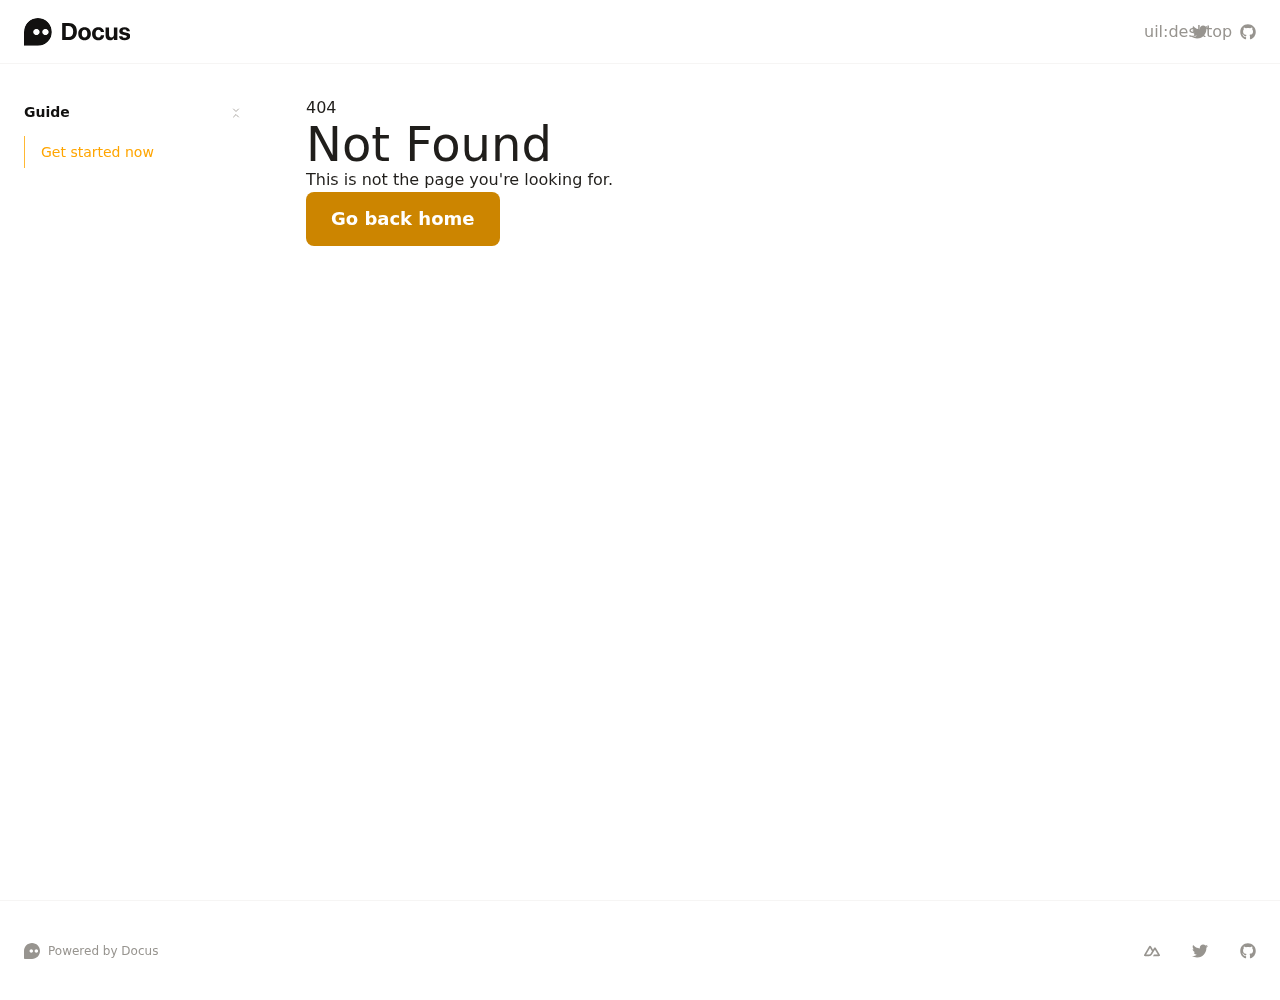
==== commit 4874f357: "Deploying to gh-pages from @ gu-stav/docus-starter-nuxt-studio@2ba9a43761df939631f64e950a30c19059ca8" ====
--- a/guide/index.html
+++ b/guide/index.html
@@ -1,13 +1,13 @@
 <!DOCTYPE html>
 <html >
 <head><meta charset="utf-8">
-<title>Get started · Docus</title>
+<title>Get started now · Docus</title>
 <meta name="viewport" content="width=device-width, initial-scale=1">
 <meta name="twitter:card" content="summary_large_image">
 <meta property="og:image" content="https://user-images.githubusercontent.com/904724/185365452-87b7ca7b-6030-4813-a2db-5e65c785bf88.png">
-<meta name="og:title" content="Get started">
+<meta name="og:title" content="Get started now">
 <meta name="description" content="Let's get started with Docus.">
-<meta name="og:description" content="Let's get started with Docus."><link rel="preload" as="fetch" crossorigin="anonymous" href="/guide/_payload.js"><style id="pinceau-theme">@media { :root {--pinceau-mq: initial; --docus-loadingBar-gradientColorStop3: #0047e1;--docus-loadingBar-gradientColorStop2: #34cdfe;--docus-loadingBar-gradientColorStop1: #00dc82;--docus-loadingBar-height: 3px;--docus-readableLine: 78ch;--docus-footer-height: 145px;--docus-header-height: 64px;--prose-code-inline-padding: 0.2rem 0.375rem 0.2rem 0.375rem;--prose-code-block-backdropFilter: contrast(1);--prose-code-block-border-style: solid;--prose-code-block-border-width: 1px;--prose-tbody-tr-borderBottom-style: dashed;--prose-tbody-tr-borderBottom-width: 1px;--prose-th-textAlign: inherit;--prose-thead-borderBottom-style: solid;--prose-thead-borderBottom-width: 1px;--prose-thead-border-style: solid;--prose-thead-border-width: 0px;--prose-table-textAlign: start;--prose-hr-width: 1px;--prose-hr-style: solid;--prose-li-listStylePosition: outside;--prose-ol-li-markerColor: currentColor;--prose-ol-paddingInlineStart: 21px;--prose-ol-listStyleType: decimal;--prose-ul-li-markerColor: currentColor;--prose-ul-paddingInlineStart: 21px;--prose-ul-listStyleType: disc;--prose-blockquote-border-style: solid;--prose-blockquote-border-width: 4px;--prose-blockquote-quotes: '201C' '201D' '2018' '2019';--prose-blockquote-paddingInlineStart: 24px;--prose-a-code-color-hover: currentColor;--prose-a-code-color-static: currentColor;--prose-a-hasCode-borderBottom: none;--prose-a-border-distance: 2px;--prose-a-border-color-hover: currentColor;--prose-a-border-color-static: currentColor;--prose-a-border-style-hover: solid;--prose-a-border-style-static: dashed;--prose-a-border-width: 1px;--prose-a-color-static: inherit;--prose-a-textDecoration: none;--prose-h6-margin: 3rem 0 2rem;--prose-h5-margin: 3rem 0 2rem;--prose-h4-margin: 3rem 0 2rem;--prose-h3-margin: 3rem 0 2rem;--prose-h2-margin: 3rem 0 2rem;--prose-h1-margin: 0 0 2rem;--typography-lead-loose: 2;--typography-lead-relaxed: 1.625;--typography-lead-normal: 1.5;--typography-lead-snug: 1.375;--typography-lead-tight: 1.25;--typography-lead-none: 1;--typography-lead-10: 2.5rem;--typography-lead-9: 2.25rem;--typography-lead-8: 2rem;--typography-lead-7: 1.75rem;--typography-lead-6: 1.5rem;--typography-lead-5: 1.25rem;--typography-lead-4: 1rem;--typography-lead-3: .75rem;--typography-lead-2: .5rem;--typography-lead-1: .025rem;--typography-fontWeight-black: 900;--typography-fontWeight-extrabold: 800;--typography-fontWeight-bold: 700;--typography-fontWeight-semibold: 600;--typography-fontWeight-medium: 500;--typography-fontWeight-normal: 400;--typography-fontWeight-light: 300;--typography-fontWeight-extralight: 200;--typography-fontWeight-thin: 100;--typography-fontSize-9xl: 128px;--typography-fontSize-8xl: 96px;--typography-fontSize-7xl: 72px;--typography-fontSize-6xl: 60px;--typography-fontSize-5xl: 48px;--typography-fontSize-4xl: 36px;--typography-fontSize-3xl: 30px;--typography-fontSize-2xl: 24px;--typography-fontSize-xl: 20px;--typography-fontSize-lg: 18px;--typography-fontSize-base: 16px;--typography-fontSize-sm: 14px;--typography-fontSize-xs: 12px;--typography-letterSpacing-wide: 0.025em;--typography-letterSpacing-tight: -0.025em;--typography-verticalMargin-base: 24px;--typography-verticalMargin-sm: 16px;--elements-border-secondary-hover: [object Object];--elements-backdrop-background: #fffc;--elements-backdrop-filter: saturate(200%) blur(20px);--elements-container-maxWidth: 80rem;--lead-loose: 2;--lead-relaxed: 1.625;--lead-normal: 1.5;--lead-snug: 1.375;--lead-tight: 1.25;--lead-none: 1;--lead-10: 2.5rem;--lead-9: 2.25rem;--lead-8: 2rem;--lead-7: 1.75rem;--lead-6: 1.5rem;--lead-5: 1.25rem;--lead-4: 1rem;--lead-3: .75rem;--lead-2: .5rem;--lead-1: .025rem;--letterSpacing-widest: 0.1em;--letterSpacing-wider: 0.05em;--letterSpacing-wide: 0.025em;--letterSpacing-normal: 0em;--letterSpacing-tight: -0.025em;--letterSpacing-tighter: -0.05em;--fontSize-9xl: 8rem;--fontSize-8xl: 6rem;--fontSize-7xl: 4.5rem;--fontSize-6xl: 3.75rem;--fontSize-5xl: 3rem;--fontSize-4xl: 2.25rem;--fontSize-3xl: 1.875rem;--fontSize-2xl: 1.5rem;--fontSize-xl: 1.25rem;--fontSize-lg: 1.125rem;--fontSize-base: 1rem;--fontSize-sm: 0.875rem;--fontSize-xs: 0.75rem;--fontWeight-black: 900;--fontWeight-extrabold: 800;--fontWeight-bold: 700;--fontWeight-semibold: 600;--fontWeight-medium: 500;--fontWeight-normal: 400;--fontWeight-light: 300;--fontWeight-extralight: 200;--fontWeight-thin: 100;--font-mono: ui-monospace, SFMono-Regular, Menlo, Monaco, Consolas, Liberation Mono, Courier New, monospace;--font-serif: ui-serif, Georgia, Cambria, Times New Roman, Times, serif;--font-sans: ui-sans-serif, system-ui, -apple-system, BlinkMacSystemFont, Segoe UI, Roboto, Helvetica Neue, Arial, Noto Sans, sans-serif, Apple Color Emoji, Segoe UI Emoji, Segoe UI Symbol, Noto Color Emoji;--opacity-total: 1;--opacity-high: 0.8;--opacity-medium: 0.5;--opacity-soft: 0.3;--opacity-light: 0.15;--opacity-bright: 0.1;--opacity-noOpacity: 0;--borderWidth-lg: 3px;--borderWidth-md: 2px;--borderWidth-sm: 1px;--borderWidth-noBorder: 0;--space-rem-875: 0.875rem;--space-rem-625: 0.625rem;--space-rem-375: 0.375rem;--space-rem-125: 0.125rem;--space-px: 1px;--space-128: 32rem;--space-96: 24rem;--space-80: 20rem;--space-72: 18rem;--space-64: 16rem;--space-60: 15rem;--space-56: 14rem;--space-52: 13rem;--space-48: 12rem;--space-44: 11rem;--space-40: 10rem;--space-36: 9rem;--space-32: 8rem;--space-28: 7rem;--space-24: 6rem;--space-20: 5rem;--space-16: 4rem;--space-14: 3.5rem;--space-12: 3rem;--space-11: 2.75rem;--space-10: 2.5rem;--space-9: 2.25rem;--space-8: 2rem;--space-7: 1.75rem;--space-6: 1.5rem;--space-5: 1.25rem;--space-4: 1rem;--space-3: 0.75rem;--space-2: 0.5rem;--space-1: 0.25rem;--space-0: 0px;--size-full: 100%;--size-7xl: 80rem;--size-6xl: 72rem;--size-5xl: 64rem;--size-4xl: 56rem;--size-3xl: 48rem;--size-2xl: 42rem;--size-xl: 36rem;--size-lg: 32rem;--size-md: 28rem;--size-sm: 24rem;--size-xs: 20rem;--size-200: 200px;--size-104: 104px;--size-80: 80px;--size-64: 64px;--size-56: 56px;--size-48: 48px;--size-40: 40px;--size-32: 32px;--size-24: 24px;--size-20: 20px;--size-16: 16px;--size-12: 12px;--size-8: 8px;--size-6: 6px;--size-4: 4px;--size-2: 2px;--size-0: 0px;--radii-full: 9999px;--radii-3xl: 1.75rem;--radii-2xl: 1.5rem;--radii-xl: 1rem;--radii-lg: 0.75rem;--radii-md: 0.5rem;--radii-sm: 0.375rem;--radii-xs: 0.25rem;--radii-2xs: 0.125rem;--radii-none: 0px;--shadow-none: 0px 0px 0px 0px transparent;--shadow-lg: 0px 10px 15px -3px #000000, 0px 4px 6px -4px #000000;--shadow-md: 0px 4px 6px -1px #000000, 0px 2px 4px -2px #000000;--shadow-sm: 0px 1px 3px 0px #000000, 0px 1px 2px -1px #000000;--shadow-xs: 0px 1px 2px 0px #000000;--height-screen: 100vh;--width-screen: 100vw;--color-primary-900: #332100;--color-primary-800: #664200;--color-primary-700: #996300;--color-primary-600: #CC8500;--color-primary-500: #FFA500;--color-primary-400: #FFB833;--color-primary-300: #FFC966;--color-primary-200: #FFDB99;--color-primary-100: #FFEDCC;--color-primary-50: #FFF6E5;--color-ruby-900: #380011;--color-ruby-800: #700021;--color-ruby-700: #a90032;--color-ruby-600: #e10043;--color-ruby-500: #ff1a5e;--color-ruby-400: #ff4079;--color-ruby-300: #ff6694;--color-ruby-200: #ff8dae;--color-ruby-100: #ffb3c9;--color-ruby-50: #ffd9e4;--color-pink-900: #380025;--color-pink-800: #70004b;--color-pink-700: #a90070;--color-pink-600: #e10095;--color-pink-500: #ff1ab2;--color-pink-400: #ff40bf;--color-pink-300: #ff66cc;--color-pink-200: #ff8dd8;--color-pink-100: #ffb3e5;--color-pink-50: #ffd9f2;--color-purple-900: #190038;--color-purple-800: #330070;--color-purple-700: #4c00a9;--color-purple-600: #6500e1;--color-purple-500: #811aff;--color-purple-400: #9640ff;--color-purple-300: #ab66ff;--color-purple-200: #c08dff;--color-purple-100: #d5b3ff;--color-purple-50: #ead9ff;--color-royalblue-900: #0b0531;--color-royalblue-800: #160a62;--color-royalblue-700: #211093;--color-royalblue-600: #2c15c4;--color-royalblue-500: #4127e8;--color-royalblue-400: #614bec;--color-royalblue-300: #806ff0;--color-royalblue-200: #a093f3;--color-royalblue-100: #c0b7f7;--color-royalblue-50: #dfdbfb;--color-indigoblue-900: #001238;--color-indigoblue-800: #002370;--color-indigoblue-700: #0035a9;--color-indigoblue-600: #0047e1;--color-indigoblue-500: #1a62ff;--color-indigoblue-400: #407cff;--color-indigoblue-300: #6696ff;--color-indigoblue-200: #8db0ff;--color-indigoblue-100: #b3cbff;--color-indigoblue-50: #d9e5ff;--color-blue-900: #00131D;--color-blue-800: #002235;--color-blue-700: #003351;--color-blue-600: #0069A6;--color-blue-500: #1AADFF;--color-blue-400: #64C7FF;--color-blue-300: #A1DDFF;--color-blue-200: #C6EAFF;--color-blue-100: #DFF3FF;--color-blue-50: #F2FAFF;--color-lightblue-900: #002e38;--color-lightblue-800: #005c70;--color-lightblue-700: #008aa9;--color-lightblue-600: #00b9e1;--color-lightblue-500: #1ad6ff;--color-lightblue-400: #40ddff;--color-lightblue-300: #66e4ff;--color-lightblue-200: #8deaff;--color-lightblue-100: #b3f1ff;--color-lightblue-50: #d9f8ff;--color-teal-900: #062a28;--color-teal-800: #0b544f;--color-teal-700: #117d77;--color-teal-600: #16a79e;--color-teal-500: #1cd1c6;--color-teal-400: #36e4da;--color-teal-300: #5fe9e1;--color-teal-200: #87efe9;--color-teal-100: #aff4f0;--color-teal-50: #d7faf8;--color-pear-900: #2a2b09;--color-pear-800: #545512;--color-pear-700: #7e801b;--color-pear-600: #a8aa24;--color-pear-500: #d0d32f;--color-pear-400: #d8da52;--color-pear-300: #e0e274;--color-pear-200: #e8e997;--color-pear-100: #eff0ba;--color-pear-50: #f7f8dc;--color-red-900: #1C0301;--color-red-800: #340A01;--color-red-700: #701704;--color-red-600: #BB2402;--color-red-500: #FF3B10;--color-red-400: #FF7353;--color-red-300: #FFA692;--color-red-200: #FFDED7;--color-red-100: #FFF3F0;--color-red-50: #FFF9F8;--color-orange-900: #381800;--color-orange-800: #702f00;--color-orange-700: #a94700;--color-orange-600: #e15e00;--color-orange-500: #ff7a1a;--color-orange-400: #ff9040;--color-orange-300: #ffa666;--color-orange-200: #ffbd8d;--color-orange-100: #ffd3b3;--color-orange-50: #ffe9d9;--color-yellow-900: #1A1700;--color-yellow-800: #282300;--color-yellow-700: #6B5D02;--color-yellow-600: #C2A905;--color-yellow-500: #EECF00;--color-yellow-400: #FFE53C;--color-yellow-300: #FFEF8A;--color-yellow-200: #FEF5A4;--color-yellow-100: #FFF8CC;--color-yellow-50: #FFFDEA;--color-green-900: #00190F;--color-green-800: #002817;--color-green-700: #006037;--color-green-600: #00B467;--color-green-500: #0DD885;--color-green-400: #3CEEA5;--color-green-300: #86FBCB;--color-green-200: #C3FFE6;--color-green-100: #DEFFF1;--color-green-50: #ECFFF7;--color-gray-900: #121110;--color-gray-800: #201E1B;--color-gray-700: #36332E;--color-gray-600: #67635D;--color-gray-500: #97948F;--color-gray-400: #ADA9A4;--color-gray-300: #DBD9D3;--color-gray-200: #ECEBE8;--color-gray-100: #F6F5F4;--color-gray-50: #FBFBFB;--color-black: #0B0A0A;--color-white: #ffffff;--media-portrait: only screen and (orientation: portrait);--media-landscape: only screen and (orientation: landscape);--media-rm: (prefers-reduced-motion: reduce);--media-2xl: (min-width: 1536px);--media-xl: (min-width: 1280px);--media-lg: (min-width: 1024px);--media-md: (min-width: 768px);--media-sm: (min-width: 640px);--media-xs: (min-width: 475px);--docus-footer-padding: var(--space-4) 0;--prose-code-inline-fontWeight: var(--typography-fontWeight-normal);--prose-code-inline-fontSize: var(--typography-fontSize-sm);--prose-code-inline-borderRadius: var(--radii-xs);--prose-code-block-pre-padding: var(--typography-verticalMargin-sm);--prose-code-block-margin: var(--typography-verticalMargin-base) 0;--prose-code-block-fontSize: var(--typography-fontSize-sm);--prose-tbody-code-inline-fontSize: var(--typography-fontSize-sm);--prose-tbody-td-padding: var(--typography-verticalMargin-sm);--prose-th-fontWeight: var(--typography-fontWeight-semibold);--prose-th-padding: 0 var(--typography-verticalMargin-sm) var(--typography-verticalMargin-sm) var(--typography-verticalMargin-sm);--prose-table-lineHeight: var(--typography-lead-6);--prose-table-fontSize: var(--typography-fontSize-sm);--prose-table-margin: var(--typography-verticalMargin-base) 0;--prose-hr-margin: var(--typography-verticalMargin-base) 0;--prose-li-margin: var(--typography-verticalMargin-sm) 0;--prose-ol-margin: var(--typography-verticalMargin-base) 0;--prose-ul-margin: var(--typography-verticalMargin-base) 0;--prose-blockquote-margin: var(--typography-verticalMargin-base) 0;--prose-a-code-border-style: var(--prose-a-border-style-static);--prose-a-code-border-width: var(--prose-a-border-width);--prose-a-fontWeight: var(--typography-fontWeight-medium);--prose-img-margin: var(--typography-verticalMargin-base) 0;--prose-strong-fontWeight: var(--typography-fontWeight-semibold);--prose-h6-iconSize: var(--typography-fontSize-base);--prose-h6-fontWeight: var(--typography-fontWeight-semibold);--prose-h6-lineHeight: var(--typography-lead-normal);--prose-h6-fontSize: var(--typography-fontSize-lg);--prose-h5-iconSize: var(--typography-fontSize-lg);--prose-h5-fontWeight: var(--typography-fontWeight-semibold);--prose-h5-lineHeight: var(--typography-lead-snug);--prose-h5-fontSize: var(--typography-fontSize-xl);--prose-h4-iconSize: var(--typography-fontSize-lg);--prose-h4-letterSpacing: var(--typography-letterSpacing-tight);--prose-h4-fontWeight: var(--typography-fontWeight-semibold);--prose-h4-lineHeight: var(--typography-lead-snug);--prose-h4-fontSize: var(--typography-fontSize-2xl);--prose-h3-iconSize: var(--typography-fontSize-xl);--prose-h3-letterSpacing: var(--typography-letterSpacing-tight);--prose-h3-fontWeight: var(--typography-fontWeight-semibold);--prose-h3-lineHeight: var(--typography-lead-snug);--prose-h3-fontSize: var(--typography-fontSize-3xl);--prose-h2-iconSize: var(--typography-fontSize-2xl);--prose-h2-letterSpacing: var(--typography-letterSpacing-tight);--prose-h2-fontWeight: var(--typography-fontWeight-semibold);--prose-h2-lineHeight: var(--typography-lead-tight);--prose-h2-fontSize: var(--typography-fontSize-4xl);--prose-h1-iconSize: var(--typography-fontSize-3xl);--prose-h1-letterSpacing: var(--typography-letterSpacing-tight);--prose-h1-fontWeight: var(--typography-fontWeight-bold);--prose-h1-lineHeight: var(--typography-lead-tight);--prose-h1-fontSize: var(--typography-fontSize-5xl);--prose-p-br-margin: var(--typography-verticalMargin-base) 0 0 0;--prose-p-margin: var(--typography-verticalMargin-base) 0;--prose-p-lineHeight: var(--typography-lead-normal);--prose-p-fontSize: var(--typography-fontSize-base);--typography-color-secondary-900: var(--color-gray-900);--typography-color-secondary-800: var(--color-gray-800);--typography-color-secondary-700: var(--color-gray-700);--typography-color-secondary-600: var(--color-gray-600);--typography-color-secondary-500: var(--color-gray-500);--typography-color-secondary-400: var(--color-gray-400);--typography-color-secondary-300: var(--color-gray-300);--typography-color-secondary-200: var(--color-gray-200);--typography-color-secondary-100: var(--color-gray-100);--typography-color-secondary-50: var(--color-gray-50);--typography-color-primary-900: var(--color-primary-900);--typography-color-primary-800: var(--color-primary-800);--typography-color-primary-700: var(--color-primary-700);--typography-color-primary-600: var(--color-primary-600);--typography-color-primary-500: var(--color-primary-500);--typography-color-primary-400: var(--color-primary-400);--typography-color-primary-300: var(--color-primary-300);--typography-color-primary-200: var(--color-primary-200);--typography-color-primary-100: var(--color-primary-100);--typography-color-primary-50: var(--color-primary-50);--typography-font-code: var(--font-mono);--typography-font-body: var(--font-sans);--typography-font-display: var(--font-sans);--typography-body-backgroundColor: var(--color-white);--typography-body-color: var(--color-black);--elements-state-danger-borderColor-secondary: var(--color-red-200);--elements-state-danger-borderColor-primary: var(--color-red-100);--elements-state-danger-backgroundColor-secondary: var(--color-red-100);--elements-state-danger-backgroundColor-primary: var(--color-red-50);--elements-state-danger-color-secondary: var(--color-red-600);--elements-state-danger-color-primary: var(--color-red-500);--elements-state-warning-borderColor-secondary: var(--color-yellow-200);--elements-state-warning-borderColor-primary: var(--color-yellow-100);--elements-state-warning-backgroundColor-secondary: var(--color-yellow-100);--elements-state-warning-backgroundColor-primary: var(--color-yellow-50);--elements-state-warning-color-secondary: var(--color-yellow-700);--elements-state-warning-color-primary: var(--color-yellow-600);--elements-state-success-borderColor-secondary: var(--color-green-200);--elements-state-success-borderColor-primary: var(--color-green-100);--elements-state-success-backgroundColor-secondary: var(--color-green-100);--elements-state-success-backgroundColor-primary: var(--color-green-50);--elements-state-success-color-secondary: var(--color-green-600);--elements-state-success-color-primary: var(--color-green-500);--elements-state-info-borderColor-secondary: var(--color-blue-200);--elements-state-info-borderColor-primary: var(--color-blue-100);--elements-state-info-backgroundColor-secondary: var(--color-blue-100);--elements-state-info-backgroundColor-primary: var(--color-blue-50);--elements-state-info-color-secondary: var(--color-blue-600);--elements-state-info-color-primary: var(--color-blue-500);--elements-state-primary-borderColor-secondary: var(--color-primary-200);--elements-state-primary-borderColor-primary: var(--color-primary-100);--elements-state-primary-backgroundColor-secondary: var(--color-primary-100);--elements-state-primary-backgroundColor-primary: var(--color-primary-50);--elements-state-primary-color-secondary: var(--color-primary-700);--elements-state-primary-color-primary: var(--color-primary-600);--elements-surface-secondary-backgroundColor: var(--color-gray-200);--elements-surface-primary-backgroundColor: var(--color-gray-100);--elements-surface-background-base: var(--color-gray-100);--elements-border-secondary-static: var(--color-gray-200);--elements-border-primary-hover: var(--color-gray-200);--elements-border-primary-static: var(--color-gray-100);--elements-container-padding-md: var(--space-6);--elements-container-padding-sm: var(--space-6);--elements-container-padding-xs: var(--space-4);--elements-container-padding-mobile: var(--space-4);--elements-text-secondary-color-hover: var(--color-gray-700);--elements-text-secondary-color-static: var(--color-gray-500);--elements-text-primary-color-static: var(--color-gray-900);--text-6xl-lineHeight: var(--lead-none);--text-6xl-fontSize: var(--fontSize-6xl);--text-5xl-lineHeight: var(--lead-none);--text-5xl-fontSize: var(--fontSize-5xl);--text-4xl-lineHeight: var(--lead-10);--text-4xl-fontSize: var(--fontSize-4xl);--text-3xl-lineHeight: var(--lead-9);--text-3xl-fontSize: var(--fontSize-3xl);--text-2xl-lineHeight: var(--lead-8);--text-2xl-fontSize: var(--fontSize-2xl);--text-xl-lineHeight: var(--lead-7);--text-xl-fontSize: var(--fontSize-xl);--text-lg-lineHeight: var(--lead-7);--text-lg-fontSize: var(--fontSize-lg);--text-base-lineHeight: var(--lead-6);--text-base-fontSize: var(--fontSize-base);--text-sm-lineHeight: var(--lead-5);--text-sm-fontSize: var(--fontSize-sm);--text-xs-lineHeight: var(--lead-4);--text-xs-fontSize: var(--fontSize-xs);--shadow-2xl: 0px 25px 50px -12px var(--color-gray-900);--shadow-xl: 0px 20px 25px -5px var(--color-gray-400), 0px 8px 10px -6px #000000;--color-secondary-900: var(--color-gray-900);--color-secondary-800: var(--color-gray-800);--color-secondary-700: var(--color-gray-700);--color-secondary-600: var(--color-gray-600);--color-secondary-500: var(--color-gray-500);--color-secondary-400: var(--color-gray-400);--color-secondary-300: var(--color-gray-300);--color-secondary-200: var(--color-gray-200);--color-secondary-100: var(--color-gray-100);--color-secondary-50: var(--color-gray-50);--prose-code-inline-backgroundColor: var(--typography-color-secondary-100);--prose-code-inline-color: var(--typography-color-secondary-700);--prose-code-block-backgroundColor: var(--typography-color-secondary-100);--prose-code-block-color: var(--typography-color-secondary-700);--prose-code-block-border-color: var(--typography-color-secondary-200);--prose-tbody-tr-borderBottom-color: var(--typography-color-secondary-200);--prose-th-color: var(--typography-color-secondary-600);--prose-thead-borderBottom-color: var(--typography-color-secondary-200);--prose-thead-border-color: var(--typography-color-secondary-300);--prose-hr-color: var(--typography-color-secondary-200);--prose-blockquote-border-color: var(--typography-color-secondary-200);--prose-blockquote-color: var(--typography-color-secondary-500);--prose-a-code-background-hover: var(--typography-color-primary-50);--prose-a-code-border-color-hover: var(--typography-color-primary-500);--prose-a-code-border-color-static: var(--typography-color-secondary-400);--prose-a-color-hover: var(--typography-color-primary-500); } }@media { :root.dark {--pinceau-mq: dark; --prose-code-block-backdropFilter: contrast(1);--prose-ol-li-markerColor: currentColor;--prose-ul-li-markerColor: currentColor;--prose-a-code-color-hover: currentColor;--prose-a-code-color-static: currentColor;--prose-a-border-color-hover: currentColor;--prose-a-border-color-static: currentColor;--prose-a-color-static: inherit;--elements-backdrop-background: #0c0d0ccc;--typography-body-backgroundColor: var(--color-black);--typography-body-color: var(--color-white);--elements-state-danger-borderColor-secondary: var(--color-red-700);--elements-state-danger-borderColor-primary: var(--color-red-800);--elements-state-danger-backgroundColor-secondary: var(--color-red-800);--elements-state-danger-backgroundColor-primary: var(--color-red-900);--elements-state-danger-color-secondary: var(--color-red-200);--elements-state-danger-color-primary: var(--color-red-300);--elements-state-warning-borderColor-secondary: var(--color-yellow-700);--elements-state-warning-borderColor-primary: var(--color-yellow-800);--elements-state-warning-backgroundColor-secondary: var(--color-yellow-800);--elements-state-warning-backgroundColor-primary: var(--color-yellow-900);--elements-state-warning-color-secondary: var(--color-yellow-200);--elements-state-warning-color-primary: var(--color-yellow-400);--elements-state-success-borderColor-secondary: var(--color-green-700);--elements-state-success-borderColor-primary: var(--color-green-800);--elements-state-success-backgroundColor-secondary: var(--color-green-800);--elements-state-success-backgroundColor-primary: var(--color-green-900);--elements-state-success-color-secondary: var(--color-green-200);--elements-state-success-color-primary: var(--color-green-400);--elements-state-info-borderColor-secondary: var(--color-blue-700);--elements-state-info-borderColor-primary: var(--color-blue-800);--elements-state-info-backgroundColor-secondary: var(--color-blue-800);--elements-state-info-backgroundColor-primary: var(--color-blue-900);--elements-state-info-color-secondary: var(--color-blue-200);--elements-state-info-color-primary: var(--color-blue-400);--elements-state-primary-borderColor-secondary: var(--color-primary-700);--elements-state-primary-borderColor-primary: var(--color-primary-800);--elements-state-primary-backgroundColor-secondary: var(--color-primary-800);--elements-state-primary-backgroundColor-primary: var(--color-primary-900);--elements-state-primary-color-secondary: var(--color-primary-200);--elements-state-primary-color-primary: var(--color-primary-400);--elements-surface-secondary-backgroundColor: var(--color-gray-800);--elements-surface-primary-backgroundColor: var(--color-gray-900);--elements-surface-background-base: var(--color-gray-900);--elements-border-secondary-static: var(--color-gray-800);--elements-border-primary-hover: var(--color-gray-800);--elements-border-primary-static: var(--color-gray-900);--elements-text-secondary-color-hover: var(--color-gray-200);--elements-text-secondary-color-static: var(--color-gray-400);--elements-text-primary-color-static: var(--color-gray-50);--prose-code-inline-backgroundColor: var(--typography-color-secondary-800);--prose-code-inline-color: var(--typography-color-secondary-200);--prose-code-block-backgroundColor: var(--typography-color-secondary-900);--prose-code-block-color: var(--typography-color-secondary-200);--prose-code-block-border-color: var(--typography-color-secondary-800);--prose-tbody-tr-borderBottom-color: var(--typography-color-secondary-800);--prose-th-color: var(--typography-color-secondary-400);--prose-thead-borderBottom-color: var(--typography-color-secondary-800);--prose-thead-border-color: var(--typography-color-secondary-600);--prose-hr-color: var(--typography-color-secondary-800);--prose-blockquote-border-color: var(--typography-color-secondary-700);--prose-blockquote-color: var(--typography-color-secondary-400);--prose-a-code-background-hover: var(--typography-color-primary-900);--prose-a-code-border-color-hover: var(--typography-color-primary-600);--prose-a-code-border-color-static: var(--typography-color-secondary-600);--prose-a-color-hover: var(--typography-color-primary-400); } }@media (min-width: 640px) { :root {--pinceau-mq: sm; --docus-footer-height: 100px; } }</style><style id="pinceau-runtime-hydratable">@media{.phy[--]{--puid:KsT_6J-v;}.pv-fRYWm-{max-width:var(--elements-container-maxWidth);padding-left:var(--elements-container-padding-mobile);padding-right:var(--elements-container-padding-mobile);}@media (min-width: 475px){.pv-fRYWm-{padding-left:var(--elements-container-padding-xs);padding-right:var(--elements-container-padding-xs);}}@media (min-width: 640px){.pv-fRYWm-{padding-left:var(--elements-container-padding-sm);padding-right:var(--elements-container-padding-sm);}}@media (min-width: 768px){.pv-fRYWm-{padding-left:var(--elements-container-padding-md);padding-right:var(--elements-container-padding-md);}}} </style><link rel="modulepreload" as="script" crossorigin href="/_nuxt/entry.5f6e8f51.js"><link rel="preload" as="style" href="/_nuxt/entry.abe2ea04.css"><link rel="modulepreload" as="script" crossorigin href="/_nuxt/document-driven.0ad8d291.js"><link rel="preload" as="style" href="/_nuxt/ButtonLink.74c3aea5.css"><link rel="preload" as="style" href="/_nuxt/DocumentDrivenNotFound.2e08e75e.css"><link rel="modulepreload" as="script" crossorigin href="/_nuxt/DocumentDrivenEmpty.cfe749bf.js"><link rel="modulepreload" as="script" crossorigin href="/_nuxt/ContentRenderer.9252d4b9.js"><link rel="modulepreload" as="script" crossorigin href="/_nuxt/ContentRendererMarkdown.24d14ba0.js"><link rel="modulepreload" as="script" crossorigin href="/_nuxt/DocumentDrivenNotFound.aebde140.js"><link rel="modulepreload" as="script" crossorigin href="/_nuxt/ButtonLink.3f4e9b9f.js"><link rel="modulepreload" as="script" crossorigin href="/_nuxt/ContentSlot.134bd713.js"><link rel="modulepreload" as="script" crossorigin href="/_nuxt/IconDocus.92bf332e.js"><link rel="modulepreload" as="script" crossorigin href="/_nuxt/default.e5c31023.js"><link rel="preload" as="style" href="/_nuxt/DocsAside.9b95562c.css"><link rel="preload" as="style" href="/_nuxt/ProseCodeInline.873c7ac7.css"><link rel="preload" as="style" href="/_nuxt/Alert.dcca94b5.css"><link rel="preload" as="style" href="/_nuxt/ProseA.baee409d.css"><link rel="preload" as="style" href="/_nuxt/DocsPageBottom.1f7e725f.css"><link rel="preload" as="style" href="/_nuxt/DocsPrevNext.78186beb.css"><link rel="preload" as="style" href="/_nuxt/DocsTocLinks.833198f6.css"><link rel="preload" as="style" href="/_nuxt/DocsToc.fdc11fb7.css"><link rel="preload" as="style" href="/_nuxt/DocsPageLayout.e4d24a97.css"><link rel="modulepreload" as="script" crossorigin href="/_nuxt/DocsPageLayout.e024fb57.js"><link rel="modulepreload" as="script" crossorigin href="/_nuxt/DocsAside.51b45d8b.js"><link rel="modulepreload" as="script" crossorigin href="/_nuxt/ProseCodeInline.86767e25.js"><link rel="modulepreload" as="script" crossorigin href="/_nuxt/Alert.46608c43.js"><link rel="modulepreload" as="script" crossorigin href="/_nuxt/DocsPageBottom.48cbe638.js"><link rel="modulepreload" as="script" crossorigin href="/_nuxt/ProseA.91a9419b.js"><link rel="modulepreload" as="script" crossorigin href="/_nuxt/EditOnLink.vue.d08dce7e.js"><link rel="modulepreload" as="script" crossorigin href="/_nuxt/DocsPrevNext.f53ddba7.js"><link rel="modulepreload" as="script" crossorigin href="/_nuxt/DocsToc.9f8646b6.js"><link rel="modulepreload" as="script" crossorigin href="/_nuxt/DocsTocLinks.516689ea.js"><link rel="modulepreload" as="script" crossorigin href="/_nuxt/ProseH1.cf6a68a4.js"><link rel="modulepreload" as="script" crossorigin href="/_nuxt/ProseP.feca8305.js"><link rel="modulepreload" as="script" crossorigin href="/_nuxt/ProseStrong.b3b0b09e.js"><link rel="modulepreload" as="script" crossorigin href="/_nuxt/ProseH2.e88b2a60.js"><link rel="prefetch" as="script" crossorigin href="/_nuxt/page.b7fb2370.js"><link rel="prefetch" as="script" crossorigin href="/_nuxt/client-db.8cca0696.js"><link rel="prefetch" as="script" crossorigin href="/_nuxt/debug.aee12b66.js"><link rel="prefetch" as="style" href="/_nuxt/ContentPreviewMode.ba0ac0cd.css"><link rel="prefetch" as="script" crossorigin href="/_nuxt/useStudio.0c7806bd.js"><link rel="prefetch" as="script" crossorigin href="/_nuxt/asyncData.ed99c5a9.js"><link rel="prefetch" as="script" crossorigin href="/_nuxt/error-component.abc6ebaf.js"><link rel="stylesheet" href="/_nuxt/entry.abe2ea04.css"><link rel="stylesheet" href="/_nuxt/ButtonLink.74c3aea5.css"><link rel="stylesheet" href="/_nuxt/DocumentDrivenNotFound.2e08e75e.css"><link rel="stylesheet" href="/_nuxt/DocsAside.9b95562c.css"><link rel="stylesheet" href="/_nuxt/ProseCodeInline.873c7ac7.css"><link rel="stylesheet" href="/_nuxt/Alert.dcca94b5.css"><link rel="stylesheet" href="/_nuxt/ProseA.baee409d.css"><link rel="stylesheet" href="/_nuxt/DocsPageBottom.1f7e725f.css"><link rel="stylesheet" href="/_nuxt/DocsPrevNext.78186beb.css"><link rel="stylesheet" href="/_nuxt/DocsTocLinks.833198f6.css"><link rel="stylesheet" href="/_nuxt/DocsToc.fdc11fb7.css"><link rel="stylesheet" href="/_nuxt/DocsPageLayout.e4d24a97.css"><style>.app-layout main[data-v-a635bc41]{min-height:calc(100vh - var(--docus-header-height) - var(--docus-footer-height))}</style><style>.nuxt-progress{background:repeating-linear-gradient(to right,var(--docus-loadingBar-gradientColorStop1) 0,var(--docus-loadingBar-gradientColorStop2) 50%,var(--docus-loadingBar-gradientColorStop3) 100%);height:var(--docus-loadingBar-height);left:0;opacity:1;position:fixed;right:0;top:0;transition:width .1s,height .4s,opacity .4s;width:0;z-index:999999}</style><style>[data-v-38ab5e8d] .icon{height:var(--space-4);width:var(--space-4)}.has-dialog .left .navbar-logo[data-v-38ab5e8d]{display:none}@media (min-width:1024px){.has-dialog .left .navbar-logo[data-v-38ab5e8d]{display:block}}.center .navbar-logo[data-v-38ab5e8d]{display:block}@media (min-width:1024px){.center .navbar-logo[data-v-38ab5e8d]{display:none}}header[data-v-38ab5e8d]{-webkit-backdrop-filter:var(--elements-backdrop-filter);backdrop-filter:var(--elements-backdrop-filter);background-color:var(--elements-backdrop-background);border-bottom:1px solid var(--elements-border-primary-static);height:var(--docus-header-height);position:sticky;top:0;width:100%;z-index:10}header .container[data-v-38ab5e8d]{display:grid;gap:var(--space-2);grid-template-columns:repeat(12,minmax(0,1fr));height:100%}header .section[data-v-38ab5e8d]{align-items:center;display:flex;flex:none}header .section.left[data-v-38ab5e8d]{grid-column:span 4/span 4}@media (min-width:1024px){header .section.left[data-v-38ab5e8d]{margin-left:0}}header .section.center[data-v-38ab5e8d]{flex:1;grid-column:span 4/span 4;justify-content:center}header .section.right[data-v-38ab5e8d]{align-items:center;display:flex;flex:none;grid-column:span 4/span 4;justify-content:flex-end;margin-right:calc(0px - var(--space-4))}header .section.right .social-icons[data-v-38ab5e8d]{display:none}@media (min-width:768px){header .section.right .social-icons[data-v-38ab5e8d]{align-items:center;display:flex}}</style><style>.container[data-v-6d327d86]{-webkit-margin-start:auto;-webkit-margin-end:auto;margin-inline-end:auto;margin-inline-start:auto;width:100%}</style><style>button[data-v-905aec9a]{display:flex;padding:var(--space-4) var(--space-4) var(--space-4) 0;position:relative;z-index:10}@media (min-width:1024px){button[data-v-905aec9a]{display:none}}button[data-v-905aec9a]{color:var(--color-gray-500)}:root.dark button[data-v-905aec9a]{color:var(--color-gray-400)}button[data-v-905aec9a]:hover{color:var(--color-gray-700)}:root.dark button[data-v-905aec9a]:hover{color:var(--color-gray-200)}.dialog[data-v-905aec9a]{align-items:flex-start;-webkit-backdrop-filter:var(--elements-backdrop-filter);backdrop-filter:var(--elements-backdrop-filter);background-color:hsla(0,0%,100%,.5);display:flex;inset:0 0 0 0;overflow-y:auto;position:fixed;z-index:50}:root.dark .dialog[data-v-905aec9a]{background-color:rgba(0,0,0,.5)}@media (min-width:1024px){.dialog[data-v-905aec9a]{display:none}}.dialog .icons[data-v-905aec9a]{overflow:auto}.dialog>div[data-v-905aec9a]{background-color:var(--color-white);box-shadow:var(--shadow-md);max-width:var(--size-xs);min-height:100%;padding-left:var(--space-4);padding-right:var(--space-4);width:100%}:root.dark .dialog>div[data-v-905aec9a]{background-color:var(--color-black)}@media (min-width:640px){.dialog>div[data-v-905aec9a]{padding-left:var(--space-6);padding-right:var(--space-6)}}.dialog>div>div[data-v-905aec9a]{border-bottom:1px solid transparent;gap:var(--space-2);height:var(--docus-header-height);justify-content:space-between}.dialog>div>div[data-v-905aec9a],.dialog>div>div .icons[data-v-905aec9a]{align-items:center;display:flex}[data-v-905aec9a] .icon{height:var(--space-4);width:var(--space-4)}</style><style>.icon[data-v-121c6e7d]{display:inline-block;vertical-align:middle}</style><style>a[data-v-b4fb1047]{align-items:center;display:flex;flex:none}a span[data-v-b4fb1047]{color:var(--color-gray-900);font-size:var(--fontSize-xl);font-weight:var(--fontWeight-bold)}:root.dark a span[data-v-b4fb1047]{color:var(--color-gray-100)}a span[data-v-b4fb1047]:hover{color:var(--color-gray-500)}</style><style>svg[data-v-3e720866]{color:var(--color-gray-900);height:var(--space-6);width:auto}:root.dark svg[data-v-3e720866]{color:var(--color-gray-100)}@media (min-width:640px){svg[data-v-3e720866]{height:var(--space-7)}}</style><style>nav[data-v-54384fcc]{display:none}@media (min-width:1024px){nav[data-v-54384fcc]{display:block}}nav ul[data-v-54384fcc]{align-items:center;display:flex;flex:1;justify-content:center;max-width:100%;overflow:hidden;text-overflow:ellipsis;white-space:nowrap}nav ul>*+*[data-v-54384fcc]{margin-left:var(--space-2)}nav ul li[data-v-54384fcc]{display:inline-flex;gap:var(--space-1)}nav ul .link[data-v-54384fcc]{align-items:center;border-radius:var(--radii-md);display:flex;font-size:var(--fontSize-sm);gap:var(--space-2);outline:none;padding:var(--space-2) var(--space-4);transition:background .2s ease}nav ul .link svg[data-v-54384fcc]{display:inline-block}nav ul .link.active[data-v-54384fcc],nav ul .link[data-v-54384fcc]:active,nav ul .link[data-v-54384fcc]:hover{background-color:var(--color-gray-100)}:root.dark nav ul .link.active[data-v-54384fcc],:root.dark nav ul .link[data-v-54384fcc]:active,:root.dark nav ul .link[data-v-54384fcc]:hover{background-color:var(--color-gray-900)}nav ul .link.active[data-v-54384fcc]{box-shadow:inset 0 2px 4px 0 rgba(0,0,0,.05);font-weight:var(--fontWeight-semibold)}</style><style>button[data-v-b3e61f83]{color:var(--color-gray-500);display:flex;padding:var(--space-4)}:root.dark button[data-v-b3e61f83]{color:var(--color-gray-400)}button[data-v-b3e61f83]:hover{color:var(--color-gray-700)}:root.dark button[data-v-b3e61f83]:hover{color:var(--color-gray-200)}</style><style>a[data-v-f4149d43]{color:var(--color-gray-500);display:flex;padding:var(--space-4)}:root.dark a[data-v-f4149d43]{color:var(--color-gray-400)}a[data-v-f4149d43]:hover{color:var(--color-gray-700)}:root.dark a[data-v-f4149d43]:hover{color:var(--color-gray-200)}</style><style>footer[data-v-e9788eda]{border-top:1px solid var(--elements-border-primary-static);display:flex;min-height:var(--docus-footer-height);padding:var(--docus-footer-padding)}footer .footer-container[data-v-e9788eda]{display:grid;gap:var(--space-2);grid-template-columns:repeat(12,minmax(0,1fr));justify-items:center}@media (min-width:640px){footer .footer-container[data-v-e9788eda]{justify-items:legacy}}footer .footer-container[data-v-e9788eda] .icon{height:var(--space-4);width:var(--space-4)}footer .footer-container a[data-v-e9788eda]{color:var(--color-gray-500)}:root.dark footer .footer-container a[data-v-e9788eda]{color:var(--color-gray-400)}footer .footer-container a[data-v-e9788eda]:hover{color:var(--color-gray-700)}:root.dark footer .footer-container a[data-v-e9788eda]:hover{color:var(--color-gray-200)}footer .footer-container .left[data-v-e9788eda]{display:flex;grid-column:span 12/span 12;order:1;padding-bottom:var(--space-4);padding-top:var(--space-4)}@media (min-width:640px){footer .footer-container .left[data-v-e9788eda]{grid-column:span 3/span 3;order:0}}footer .footer-container .left a[data-v-e9788eda]{align-items:center;display:flex}footer .footer-container .left p[data-v-e9788eda]{font-size:var(--text-xs-fontSize);font-weight:var(--fontWeight-medium);line-height:var(--text-xs-lineHeight)}footer .footer-container .left-icon[data-v-e9788eda]{fill:currentcolor;flex-shrink:0;height:var(--space-4);margin-right:var(--space-2);width:var(--space-4)}footer .footer-container .center[data-v-e9788eda]{align-items:center;display:flex;flex-direction:column;grid-column:span 12/span 12}@media (min-width:640px){footer .footer-container .center[data-v-e9788eda]{flex-direction:row;grid-column:span 6/span 6;justify-content:center}}footer .footer-container .center .text-link[data-v-e9788eda]{font-size:var(--text-sm-fontSize);font-weight:var(--fontWeight-medium);line-height:var(--text-sm-lineHeight);padding:var(--space-2)}footer .footer-container .right[data-v-e9788eda]{align-items:center;display:flex;grid-column:span 12/span 12;justify-content:flex-end}@media (min-width:640px){footer .footer-container .right[data-v-e9788eda]{grid-column:span 3/span 3;margin-right:calc(0px - var(--space-4))}}footer .footer-container .right .icon-link[data-v-e9788eda]{display:flex;padding:var(--space-4)}</style><style>.docs-page-content[data-v-819792ec]{display:flex;flex-direction:column-reverse;position:relative}@media (min-width:1024px){.docs-page-content[data-v-819792ec]{display:grid;gap:var(--space-8)}.docs-page-content.has-toc[data-v-819792ec]{grid-template-columns:minmax(320px,1fr) minmax(250px,250px)}.docs-page-content.has-aside[data-v-819792ec]{grid-template-columns:minmax(250px,250px) minmax(320px,1fr)}.docs-page-content.has-aside.has-toc[data-v-819792ec]{grid-template-columns:minmax(250px,250px) minmax(320px,1fr) minmax(250px,250px)}}.aside-nav[data-v-819792ec]{display:none;overflow-y:auto}@media (min-width:1024px){.aside-nav[data-v-819792ec]{align-self:flex-start;display:block;height:calc(100vh - var(--docus-header-height));padding-bottom:var(--space-8);padding-right:var(--space-8);padding-top:var(--space-8);position:sticky;top:var(--docus-header-height)}.fluid .aside-nav.aside-nav[data-v-819792ec]{border-right:1px solid var(--elements-border-primary-static)}}.page-body[data-v-819792ec]{display:flex;flex:1 1 0%;flex-direction:column;margin-left:auto;margin-right:auto;padding-bottom:var(--space-8);padding-top:var(--space-8);position:relative;width:100%}.has-toc .page-body.page-body[data-v-819792ec]{padding-top:var(--space-12)}@media (min-width:1024px){.has-toc .page-body.page-body[data-v-819792ec]{padding-top:var(--space-8)}.page-body[data-v-819792ec]{margin-top:0}}.page-body[data-v-819792ec] h1:not(.not-prose):first-child{font-size:var(--text-4xl-fontSize);line-height:var(--text-4xl-lineHeight);margin-top:0}@media (min-width:640px){.page-body[data-v-819792ec] h1:not(.not-prose):first-child{font-size:var(--text-5xl-fontSize);line-height:var(--text-5xl-lineHeight)}}.page-body[data-v-819792ec] h1:not(.not-prose)first-child+p{border-bottom:1px solid var(--elements-border-primary-static);color:var(--color-gray-500);margin-bottom:var(--space-8);margin-top:0;padding-bottom:var(--space-8)}@media (min-width:640px){.page-body[data-v-819792ec] h1:not(.not-prose)first-child+p{font-size:var(--text-lg-fontSize);line-height:var(--text-lg-lineHeight)}}:root.dark .page-body[data-v-819792ec] h1:not(.not-prose)first-child+p{color:var(--color-gray-400)}.page-body[data-v-819792ec] h1:not(.not-prose)first-child+p a{color:var(--color-gray-700)}:root.dark .page-body[data-v-819792ec] h1:not(.not-prose)first-child+p a{color:var(--color-gray-200)}.page-body[data-v-819792ec] h1:not(.not-prose)first-child+p a:hover{border-color:var(--color-gray-700)}.page-body .docs-prev-next[data-v-819792ec]{margin-top:var(--space-4)}.toc[data-v-819792ec]{border-bottom:1px solid var(--elements-border-primary-static);display:flex;margin-left:calc(0px - var(--space-4));margin-right:calc(0px - var(--space-4));overflow:auto;position:sticky;top:var(--docus-header-height)}@media (min-width:640px){.toc[data-v-819792ec]{margin-left:calc(0px - var(--space-6));margin-right:calc(0px - var(--space-6))}}@media (min-width:1024px){.toc[data-v-819792ec]{align-self:flex-start;border-bottom:none;height:calc(100vh - var(--docus-header-height));margin-left:0;margin-right:0;max-height:none;padding:var(--space-8)}.fluid .toc.toc[data-v-819792ec]{border-left:1px solid var(--elements-border-primary-static)}}.toc .toc-wrapper[data-v-819792ec]{-webkit-backdrop-filter:var(--elements-backdrop-filter);backdrop-filter:var(--elements-backdrop-filter);background-color:var(--elements-backdrop-background);height:100%;width:100%}@media (min-width:1024px){.toc .toc-wrapper[data-v-819792ec]{-webkit-backdrop-filter:none;backdrop-filter:none;background-color:transparent}}.toc .toc-wrapper button[data-v-819792ec]{align-items:center;display:flex;height:100%;padding:var(--space-4);width:100%}@media (min-width:640px){.toc .toc-wrapper button[data-v-819792ec]{padding-left:var(--space-6);padding-right:var(--space-6)}}@media (min-width:1024px){.toc .toc-wrapper button[data-v-819792ec]{display:none}}.toc .toc-wrapper button .title[data-v-819792ec]{font-size:var(--text-sm-fontSize);font-weight:var(--fontWeight-semibold);line-height:var(--text-sm-lineHeight);margin-right:var(--space-1)}.toc .toc-wrapper button .icon[data-v-819792ec]{height:var(--space-4);transition:transform .1s;width:var(--space-4)}.toc .toc-wrapper button .icon.rotate[data-v-819792ec]{transform:rotate(90deg)}.toc .toc-wrapper .docs-toc-wrapper[data-v-819792ec]{display:none;margin-bottom:var(--space-4)}.toc .toc-wrapper .docs-toc-wrapper.opened[data-v-819792ec]{display:block;max-height:50vh;overflow:auto;padding-left:var(--space-4);padding-right:var(--space-4)}@media (min-width:640px){.toc .toc-wrapper .docs-toc-wrapper.opened[data-v-819792ec]{padding-left:var(--space-6);padding-right:var(--space-6)}}@media (min-width:1024px){.toc .toc-wrapper .docs-toc-wrapper.opened[data-v-819792ec]{max-height:none;padding-left:0;padding-right:0}.toc .toc-wrapper .docs-toc-wrapper[data-v-819792ec]{display:block;margin-top:0}}</style><style>.go-back-link[data-v-4fa4f3e5]{align-items:center;color:var(--color-gray-500);cursor:pointer;display:flex;font-size:var(--text-sm-fontSize);line-height:var(--text-sm-lineHeight)}.go-back-link[data-v-4fa4f3e5]:hover{color:var(--color-gray-700)}.go-back-link .icon[data-v-4fa4f3e5]{height:var(--space-4);width:var(--space-4)}.go-back-link .text[data-v-4fa4f3e5]{margin-left:var(--space-2)}</style><style>.docs-aside-tree li.bordered[data-v-6278dcab]{border-left:1px solid var(--elements-border-primary-static)}.docs-aside-tree li.bordered[data-v-6278dcab]:hover{border-color:var(--elements-border-primary-hover)}.docs-aside-tree li.bordered.active[data-v-6278dcab]{border-color:var(--color-primary-400)}:root.dark .docs-aside-tree li.bordered.active[data-v-6278dcab]{border-color:var(--color-primary-600)}.docs-aside-tree li.bordered.has-children[data-v-6278dcab]{padding-left:var(--space-4)}.docs-aside-tree li.bordered.has-parent-icon[data-v-6278dcab]{margin-left:var(--space-2)}.docs-aside-tree .recursive[data-v-6278dcab]{padding:var(--space-2) 0}.docs-aside-tree .title-collapsible-button[data-v-6278dcab]{align-items:center;color:var(--color-gray-900);display:flex;font-size:var(--text-sm-fontSize);font-weight:var(--fontWeight-semibold);justify-content:space-between;line-height:var(--text-sm-lineHeight);padding:var(--space-rem-375) 0;width:100%}:root.dark .docs-aside-tree .title-collapsible-button[data-v-6278dcab]{color:var(--color-gray-50)}.docs-aside-tree .title-collapsible-button .content[data-v-6278dcab]{align-items:center;display:flex}.docs-aside-tree .title-collapsible-button .content .icon[data-v-6278dcab]{height:var(--space-4);margin-right:var(--space-2);width:var(--space-4)}.docs-aside-tree .title-collapsible-button .collapsible-icon[data-v-6278dcab]{color:var(--color-gray-400);height:var(--space-3);width:var(--space-3)}.docs-aside-tree .link[data-v-6278dcab],:root.dark .docs-aside-tree .title-collapsible-button .collapsible-icon[data-v-6278dcab]{color:var(--color-gray-500)}.docs-aside-tree .link[data-v-6278dcab]{align-items:center;display:flex;font-size:var(--text-sm-fontSize);justify-content:space-between;line-height:var(--text-sm-lineHeight);padding:var(--space-rem-375) 0}.docs-aside-tree .link[data-v-6278dcab]:hover{color:var(--color-gray-900)}:root.dark .docs-aside-tree .link[data-v-6278dcab]:not(.active){color:var(--color-gray-400)}:root.dark .docs-aside-tree .link[data-v-6278dcab]:not(.active):hover{color:var(--color-gray-50)}.docs-aside-tree .link.padded[data-v-6278dcab]{padding-left:var(--space-4)}.docs-aside-tree .link.active[data-v-6278dcab]{color:var(--color-primary-500);font-weight:var(--fontWeight-medium)}.docs-aside-tree .link .content[data-v-6278dcab]{align-items:center;display:inline-flex}.docs-aside-tree .link .icon[data-v-6278dcab]{height:var(--space-4);margin-right:var(--space-1);width:var(--space-4)}</style><style>.docs-page-bottom[data-v-05a16cc4]{align-items:center;color:var(--color-gray-500);display:flex;flex-direction:row;font-size:var(--fontSize-sm);gap:var(--space-4);justify-content:space-between;margin-top:var(--space-8)}:root.dark .docs-page-bottom[data-v-05a16cc4]{color:var(--color-gray-400)}.docs-page-bottom .edit-link[data-v-05a16cc4]{align-items:center;display:flex;flex:1;gap:var(--space-2)}</style><style>.docs-prev-next[data-v-52169531]{display:flex;flex-direction:column;gap:var(--space-3);justify-content:space-between}@media (min-width:640px){.docs-prev-next[data-v-52169531]{align-items:center;flex-direction:row}}.docs-prev-next a[data-v-52169531]{border:1px solid var(--elements-border-primary-static);border-radius:var(--radii-md);min-width:0;padding:var(--space-3);position:relative}.docs-prev-next a[data-v-52169531]:hover{background-color:var(--color-gray-50);border-color:var(--color-gray-50);color:var(--color-primary-500)}:root.dark .docs-prev-next a[data-v-52169531]:hover{background-color:var(--color-gray-900);border-color:var(--color-gray-900)}.docs-prev-next a.prev[data-v-52169531]{display:flex;gap:var(--space-3);text-align:left}.docs-prev-next a.prev .directory[data-v-52169531]{color:var(--color-gray-500);display:block;font-size:var(--text-xs-fontSize);font-weight:var(--fontWeight-medium);line-height:var(--text-xs-lineHeight);margin-bottom:var(--space-1);overflow:hidden;text-overflow:ellipsis;white-space:nowrap}@media (min-width:640px){.docs-prev-next a.prev .wrapper[data-v-52169531]{align-items:flex-end}}.docs-prev-next a.next[data-v-52169531]{display:flex;gap:var(--space-3);justify-content:flex-end;text-align:right}.docs-prev-next a.next .directory[data-v-52169531]{color:var(--color-gray-500);display:block;font-size:var(--text-xs-fontSize);font-weight:var(--fontWeight-medium);line-height:var(--text-xs-lineHeight);margin-bottom:var(--space-1);overflow:hidden;text-overflow:ellipsis;white-space:nowrap}@media (min-width:640px){.docs-prev-next a.next .wrapper[data-v-52169531]{align-items:flex-start}}.docs-prev-next a .wrapper[data-v-52169531]{display:flex;flex-direction:column}.docs-prev-next a .icon[data-v-52169531]{align-self:flex-end;flex-shrink:0;height:var(--space-5);width:var(--space-5)}.docs-prev-next a .title[data-v-52169531]{flex:1 1 0%;font-weight:var(--fontWeight-medium);line-height:var(--lead-5);overflow:hidden;text-overflow:ellipsis;white-space:nowrap}</style><style>h1[data-v-a5759516]{display:block;font-family:var(--typography-font-display);font-size:var(--prose-h1-fontSize);font-weight:var(--prose-h1-fontWeight);letter-spacing:var(--prose-h1-letterSpacing);line-height:var(--prose-h1-lineHeight);margin:var(--prose-h1-margin)}h1[data-v-a5759516] .icon{-webkit-margin-start:12px;display:inline-block;height:var(--prose-h1-iconSize);margin-inline-start:12px;opacity:0;transition:opacity .1s;width:var(--prose-h1-iconSize)}h1 a[data-v-a5759516]:hover .icon{opacity:1}</style><style>p[data-v-63bfa697]{font-family:var(--typography-font-body);font-size:var(--prose-p-fontSize);line-height:var(--prose-p-lineHeight);margin:var(--prose-p-margin)}p[data-v-63bfa697] br{content:"";display:block;margin:var(--prose-p-br-margin)}</style><style>strong[data-v-9d7bd52e]{font-family:var(--typography-font-body);font-weight:var(--prose-strong-fontWeight)}</style><style>h2[data-v-1daf0210]{display:block;font-family:var(--typography-font-display);font-size:var(--prose-h2-fontSize);font-weight:var(--prose-h2-fontWeight);letter-spacing:var(--prose-h2-letterSpacing);line-height:var(--prose-h2-lineHeight);margin:var(--prose-h2-margin)}h2[data-v-1daf0210] .icon{-webkit-margin-start:12px;display:inline-block;height:var(--prose-h2-iconSize);margin-inline-start:12px;opacity:0;transition:opacity .1s;width:var(--prose-h2-iconSize)}h2 a[data-v-1daf0210]:hover .icon{opacity:1}</style><style>a[data-v-af1c0c3b]{border-bottom:var(--prose-a-border-width) var(--prose-a-border-style-static) var(--prose-a-border-color-static);color:var(--prose-a-color-static);font-family:var(--typography-font-body);font-weight:var(--prose-a-fontWeight);padding-bottom:var(--prose-a-border-distance);-webkit-text-decoration:var(--prose-a-textDecoration);text-decoration:var(--prose-a-textDecoration)}a[data-v-af1c0c3b]:hover{border-color:var(--prose-a-border-color-hover);border-style:var(--prose-a-border-style-hover);color:var(--prose-a-color-hover)}a[data-v-af1c0c3b]:has(img){border-width:0}a[data-v-af1c0c3b]:has(code){border-bottom:var(--prose-a-hasCode-borderBottom)}a[data-v-af1c0c3b]:has(code) code{border-color:var(--prose-a-code-border-color-static);border-style:var(--prose-a-code-border-style);border-width:var(--prose-a-code-border-width);color:var(--prose-a-code-color-static)}a[data-v-af1c0c3b]:has(code):hover{border-bottom:var(--prose-a-hasCode-borderBottom)}a[data-v-af1c0c3b]:has(code):hover code{background-color:var(--prose-a-code-background-hover);border-color:var(--prose-a-code-border-color-hover);color:var(--prose-a-code-color-hover)}</style><script>"use strict";const w=window,de=document.documentElement,knownColorSchemes=["dark","light"],preference=window.localStorage.getItem("nuxt-color-mode")||"system";let value=preference==="system"?getColorScheme():preference;const forcedColorMode=de.getAttribute("data-color-mode-forced");forcedColorMode&&(value=forcedColorMode),addColorScheme(value),w["__NUXT_COLOR_MODE__"]={preference,value,getColorScheme,addColorScheme,removeColorScheme};function addColorScheme(e){const o=""+e+"",t="theme";de.classList?de.classList.add(o):de.className+=" "+o,t&&de.setAttribute("data-"+t,e)}function removeColorScheme(e){const o=""+e+"",t="theme";de.classList?de.classList.remove(o):de.className=de.className.replace(new RegExp(o,"g"),""),t&&de.removeAttribute("data-"+t)}function prefersColorScheme(e){return w.matchMedia("(prefers-color-scheme"+e+")")}function getColorScheme(){if(w.matchMedia&&prefersColorScheme("").media!=="not all"){for(const e of knownColorSchemes)if(prefersColorScheme(":"+e).matches)return e}return"light"}
+<meta name="og:description" content="Let's get started with Docus."><link rel="preload" as="fetch" crossorigin="anonymous" href="/guide/_payload.js"><style id="pinceau-theme">@media { :root {--pinceau-mq: initial; --docus-loadingBar-gradientColorStop3: #0047e1;--docus-loadingBar-gradientColorStop2: #34cdfe;--docus-loadingBar-gradientColorStop1: #00dc82;--docus-loadingBar-height: 3px;--docus-readableLine: 78ch;--docus-footer-height: 145px;--docus-header-height: 64px;--prose-code-inline-padding: 0.2rem 0.375rem 0.2rem 0.375rem;--prose-code-block-backdropFilter: contrast(1);--prose-code-block-border-style: solid;--prose-code-block-border-width: 1px;--prose-tbody-tr-borderBottom-style: dashed;--prose-tbody-tr-borderBottom-width: 1px;--prose-th-textAlign: inherit;--prose-thead-borderBottom-style: solid;--prose-thead-borderBottom-width: 1px;--prose-thead-border-style: solid;--prose-thead-border-width: 0px;--prose-table-textAlign: start;--prose-hr-width: 1px;--prose-hr-style: solid;--prose-li-listStylePosition: outside;--prose-ol-li-markerColor: currentColor;--prose-ol-paddingInlineStart: 21px;--prose-ol-listStyleType: decimal;--prose-ul-li-markerColor: currentColor;--prose-ul-paddingInlineStart: 21px;--prose-ul-listStyleType: disc;--prose-blockquote-border-style: solid;--prose-blockquote-border-width: 4px;--prose-blockquote-quotes: '201C' '201D' '2018' '2019';--prose-blockquote-paddingInlineStart: 24px;--prose-a-code-color-hover: currentColor;--prose-a-code-color-static: currentColor;--prose-a-hasCode-borderBottom: none;--prose-a-border-distance: 2px;--prose-a-border-color-hover: currentColor;--prose-a-border-color-static: currentColor;--prose-a-border-style-hover: solid;--prose-a-border-style-static: dashed;--prose-a-border-width: 1px;--prose-a-color-static: inherit;--prose-a-textDecoration: none;--prose-h6-margin: 3rem 0 2rem;--prose-h5-margin: 3rem 0 2rem;--prose-h4-margin: 3rem 0 2rem;--prose-h3-margin: 3rem 0 2rem;--prose-h2-margin: 3rem 0 2rem;--prose-h1-margin: 0 0 2rem;--typography-lead-loose: 2;--typography-lead-relaxed: 1.625;--typography-lead-normal: 1.5;--typography-lead-snug: 1.375;--typography-lead-tight: 1.25;--typography-lead-none: 1;--typography-lead-10: 2.5rem;--typography-lead-9: 2.25rem;--typography-lead-8: 2rem;--typography-lead-7: 1.75rem;--typography-lead-6: 1.5rem;--typography-lead-5: 1.25rem;--typography-lead-4: 1rem;--typography-lead-3: .75rem;--typography-lead-2: .5rem;--typography-lead-1: .025rem;--typography-fontWeight-black: 900;--typography-fontWeight-extrabold: 800;--typography-fontWeight-bold: 700;--typography-fontWeight-semibold: 600;--typography-fontWeight-medium: 500;--typography-fontWeight-normal: 400;--typography-fontWeight-light: 300;--typography-fontWeight-extralight: 200;--typography-fontWeight-thin: 100;--typography-fontSize-9xl: 128px;--typography-fontSize-8xl: 96px;--typography-fontSize-7xl: 72px;--typography-fontSize-6xl: 60px;--typography-fontSize-5xl: 48px;--typography-fontSize-4xl: 36px;--typography-fontSize-3xl: 30px;--typography-fontSize-2xl: 24px;--typography-fontSize-xl: 20px;--typography-fontSize-lg: 18px;--typography-fontSize-base: 16px;--typography-fontSize-sm: 14px;--typography-fontSize-xs: 12px;--typography-letterSpacing-wide: 0.025em;--typography-letterSpacing-tight: -0.025em;--typography-verticalMargin-base: 24px;--typography-verticalMargin-sm: 16px;--elements-border-secondary-hover: [object Object];--elements-backdrop-background: #fffc;--elements-backdrop-filter: saturate(200%) blur(20px);--elements-container-maxWidth: 80rem;--lead-loose: 2;--lead-relaxed: 1.625;--lead-normal: 1.5;--lead-snug: 1.375;--lead-tight: 1.25;--lead-none: 1;--lead-10: 2.5rem;--lead-9: 2.25rem;--lead-8: 2rem;--lead-7: 1.75rem;--lead-6: 1.5rem;--lead-5: 1.25rem;--lead-4: 1rem;--lead-3: .75rem;--lead-2: .5rem;--lead-1: .025rem;--letterSpacing-widest: 0.1em;--letterSpacing-wider: 0.05em;--letterSpacing-wide: 0.025em;--letterSpacing-normal: 0em;--letterSpacing-tight: -0.025em;--letterSpacing-tighter: -0.05em;--fontSize-9xl: 8rem;--fontSize-8xl: 6rem;--fontSize-7xl: 4.5rem;--fontSize-6xl: 3.75rem;--fontSize-5xl: 3rem;--fontSize-4xl: 2.25rem;--fontSize-3xl: 1.875rem;--fontSize-2xl: 1.5rem;--fontSize-xl: 1.25rem;--fontSize-lg: 1.125rem;--fontSize-base: 1rem;--fontSize-sm: 0.875rem;--fontSize-xs: 0.75rem;--fontWeight-black: 900;--fontWeight-extrabold: 800;--fontWeight-bold: 700;--fontWeight-semibold: 600;--fontWeight-medium: 500;--fontWeight-normal: 400;--fontWeight-light: 300;--fontWeight-extralight: 200;--fontWeight-thin: 100;--font-mono: ui-monospace, SFMono-Regular, Menlo, Monaco, Consolas, Liberation Mono, Courier New, monospace;--font-serif: ui-serif, Georgia, Cambria, Times New Roman, Times, serif;--font-sans: ui-sans-serif, system-ui, -apple-system, BlinkMacSystemFont, Segoe UI, Roboto, Helvetica Neue, Arial, Noto Sans, sans-serif, Apple Color Emoji, Segoe UI Emoji, Segoe UI Symbol, Noto Color Emoji;--opacity-total: 1;--opacity-high: 0.8;--opacity-medium: 0.5;--opacity-soft: 0.3;--opacity-light: 0.15;--opacity-bright: 0.1;--opacity-noOpacity: 0;--borderWidth-lg: 3px;--borderWidth-md: 2px;--borderWidth-sm: 1px;--borderWidth-noBorder: 0;--space-rem-875: 0.875rem;--space-rem-625: 0.625rem;--space-rem-375: 0.375rem;--space-rem-125: 0.125rem;--space-px: 1px;--space-128: 32rem;--space-96: 24rem;--space-80: 20rem;--space-72: 18rem;--space-64: 16rem;--space-60: 15rem;--space-56: 14rem;--space-52: 13rem;--space-48: 12rem;--space-44: 11rem;--space-40: 10rem;--space-36: 9rem;--space-32: 8rem;--space-28: 7rem;--space-24: 6rem;--space-20: 5rem;--space-16: 4rem;--space-14: 3.5rem;--space-12: 3rem;--space-11: 2.75rem;--space-10: 2.5rem;--space-9: 2.25rem;--space-8: 2rem;--space-7: 1.75rem;--space-6: 1.5rem;--space-5: 1.25rem;--space-4: 1rem;--space-3: 0.75rem;--space-2: 0.5rem;--space-1: 0.25rem;--space-0: 0px;--size-full: 100%;--size-7xl: 80rem;--size-6xl: 72rem;--size-5xl: 64rem;--size-4xl: 56rem;--size-3xl: 48rem;--size-2xl: 42rem;--size-xl: 36rem;--size-lg: 32rem;--size-md: 28rem;--size-sm: 24rem;--size-xs: 20rem;--size-200: 200px;--size-104: 104px;--size-80: 80px;--size-64: 64px;--size-56: 56px;--size-48: 48px;--size-40: 40px;--size-32: 32px;--size-24: 24px;--size-20: 20px;--size-16: 16px;--size-12: 12px;--size-8: 8px;--size-6: 6px;--size-4: 4px;--size-2: 2px;--size-0: 0px;--radii-full: 9999px;--radii-3xl: 1.75rem;--radii-2xl: 1.5rem;--radii-xl: 1rem;--radii-lg: 0.75rem;--radii-md: 0.5rem;--radii-sm: 0.375rem;--radii-xs: 0.25rem;--radii-2xs: 0.125rem;--radii-none: 0px;--shadow-none: 0px 0px 0px 0px transparent;--shadow-lg: 0px 10px 15px -3px #000000, 0px 4px 6px -4px #000000;--shadow-md: 0px 4px 6px -1px #000000, 0px 2px 4px -2px #000000;--shadow-sm: 0px 1px 3px 0px #000000, 0px 1px 2px -1px #000000;--shadow-xs: 0px 1px 2px 0px #000000;--height-screen: 100vh;--width-screen: 100vw;--color-primary-900: #332100;--color-primary-800: #664200;--color-primary-700: #996300;--color-primary-600: #CC8500;--color-primary-500: #FFA500;--color-primary-400: #FFB833;--color-primary-300: #FFC966;--color-primary-200: #FFDB99;--color-primary-100: #FFEDCC;--color-primary-50: #FFF6E5;--color-ruby-900: #380011;--color-ruby-800: #700021;--color-ruby-700: #a90032;--color-ruby-600: #e10043;--color-ruby-500: #ff1a5e;--color-ruby-400: #ff4079;--color-ruby-300: #ff6694;--color-ruby-200: #ff8dae;--color-ruby-100: #ffb3c9;--color-ruby-50: #ffd9e4;--color-pink-900: #380025;--color-pink-800: #70004b;--color-pink-700: #a90070;--color-pink-600: #e10095;--color-pink-500: #ff1ab2;--color-pink-400: #ff40bf;--color-pink-300: #ff66cc;--color-pink-200: #ff8dd8;--color-pink-100: #ffb3e5;--color-pink-50: #ffd9f2;--color-purple-900: #190038;--color-purple-800: #330070;--color-purple-700: #4c00a9;--color-purple-600: #6500e1;--color-purple-500: #811aff;--color-purple-400: #9640ff;--color-purple-300: #ab66ff;--color-purple-200: #c08dff;--color-purple-100: #d5b3ff;--color-purple-50: #ead9ff;--color-royalblue-900: #0b0531;--color-royalblue-800: #160a62;--color-royalblue-700: #211093;--color-royalblue-600: #2c15c4;--color-royalblue-500: #4127e8;--color-royalblue-400: #614bec;--color-royalblue-300: #806ff0;--color-royalblue-200: #a093f3;--color-royalblue-100: #c0b7f7;--color-royalblue-50: #dfdbfb;--color-indigoblue-900: #001238;--color-indigoblue-800: #002370;--color-indigoblue-700: #0035a9;--color-indigoblue-600: #0047e1;--color-indigoblue-500: #1a62ff;--color-indigoblue-400: #407cff;--color-indigoblue-300: #6696ff;--color-indigoblue-200: #8db0ff;--color-indigoblue-100: #b3cbff;--color-indigoblue-50: #d9e5ff;--color-blue-900: #00131D;--color-blue-800: #002235;--color-blue-700: #003351;--color-blue-600: #0069A6;--color-blue-500: #1AADFF;--color-blue-400: #64C7FF;--color-blue-300: #A1DDFF;--color-blue-200: #C6EAFF;--color-blue-100: #DFF3FF;--color-blue-50: #F2FAFF;--color-lightblue-900: #002e38;--color-lightblue-800: #005c70;--color-lightblue-700: #008aa9;--color-lightblue-600: #00b9e1;--color-lightblue-500: #1ad6ff;--color-lightblue-400: #40ddff;--color-lightblue-300: #66e4ff;--color-lightblue-200: #8deaff;--color-lightblue-100: #b3f1ff;--color-lightblue-50: #d9f8ff;--color-teal-900: #062a28;--color-teal-800: #0b544f;--color-teal-700: #117d77;--color-teal-600: #16a79e;--color-teal-500: #1cd1c6;--color-teal-400: #36e4da;--color-teal-300: #5fe9e1;--color-teal-200: #87efe9;--color-teal-100: #aff4f0;--color-teal-50: #d7faf8;--color-pear-900: #2a2b09;--color-pear-800: #545512;--color-pear-700: #7e801b;--color-pear-600: #a8aa24;--color-pear-500: #d0d32f;--color-pear-400: #d8da52;--color-pear-300: #e0e274;--color-pear-200: #e8e997;--color-pear-100: #eff0ba;--color-pear-50: #f7f8dc;--color-red-900: #1C0301;--color-red-800: #340A01;--color-red-700: #701704;--color-red-600: #BB2402;--color-red-500: #FF3B10;--color-red-400: #FF7353;--color-red-300: #FFA692;--color-red-200: #FFDED7;--color-red-100: #FFF3F0;--color-red-50: #FFF9F8;--color-orange-900: #381800;--color-orange-800: #702f00;--color-orange-700: #a94700;--color-orange-600: #e15e00;--color-orange-500: #ff7a1a;--color-orange-400: #ff9040;--color-orange-300: #ffa666;--color-orange-200: #ffbd8d;--color-orange-100: #ffd3b3;--color-orange-50: #ffe9d9;--color-yellow-900: #1A1700;--color-yellow-800: #282300;--color-yellow-700: #6B5D02;--color-yellow-600: #C2A905;--color-yellow-500: #EECF00;--color-yellow-400: #FFE53C;--color-yellow-300: #FFEF8A;--color-yellow-200: #FEF5A4;--color-yellow-100: #FFF8CC;--color-yellow-50: #FFFDEA;--color-green-900: #00190F;--color-green-800: #002817;--color-green-700: #006037;--color-green-600: #00B467;--color-green-500: #0DD885;--color-green-400: #3CEEA5;--color-green-300: #86FBCB;--color-green-200: #C3FFE6;--color-green-100: #DEFFF1;--color-green-50: #ECFFF7;--color-gray-900: #121110;--color-gray-800: #201E1B;--color-gray-700: #36332E;--color-gray-600: #67635D;--color-gray-500: #97948F;--color-gray-400: #ADA9A4;--color-gray-300: #DBD9D3;--color-gray-200: #ECEBE8;--color-gray-100: #F6F5F4;--color-gray-50: #FBFBFB;--color-black: #0B0A0A;--color-white: #ffffff;--media-portrait: only screen and (orientation: portrait);--media-landscape: only screen and (orientation: landscape);--media-rm: (prefers-reduced-motion: reduce);--media-2xl: (min-width: 1536px);--media-xl: (min-width: 1280px);--media-lg: (min-width: 1024px);--media-md: (min-width: 768px);--media-sm: (min-width: 640px);--media-xs: (min-width: 475px);--docus-footer-padding: var(--space-4) 0;--prose-code-inline-fontWeight: var(--typography-fontWeight-normal);--prose-code-inline-fontSize: var(--typography-fontSize-sm);--prose-code-inline-borderRadius: var(--radii-xs);--prose-code-block-pre-padding: var(--typography-verticalMargin-sm);--prose-code-block-margin: var(--typography-verticalMargin-base) 0;--prose-code-block-fontSize: var(--typography-fontSize-sm);--prose-tbody-code-inline-fontSize: var(--typography-fontSize-sm);--prose-tbody-td-padding: var(--typography-verticalMargin-sm);--prose-th-fontWeight: var(--typography-fontWeight-semibold);--prose-th-padding: 0 var(--typography-verticalMargin-sm) var(--typography-verticalMargin-sm) var(--typography-verticalMargin-sm);--prose-table-lineHeight: var(--typography-lead-6);--prose-table-fontSize: var(--typography-fontSize-sm);--prose-table-margin: var(--typography-verticalMargin-base) 0;--prose-hr-margin: var(--typography-verticalMargin-base) 0;--prose-li-margin: var(--typography-verticalMargin-sm) 0;--prose-ol-margin: var(--typography-verticalMargin-base) 0;--prose-ul-margin: var(--typography-verticalMargin-base) 0;--prose-blockquote-margin: var(--typography-verticalMargin-base) 0;--prose-a-code-border-style: var(--prose-a-border-style-static);--prose-a-code-border-width: var(--prose-a-border-width);--prose-a-fontWeight: var(--typography-fontWeight-medium);--prose-img-margin: var(--typography-verticalMargin-base) 0;--prose-strong-fontWeight: var(--typography-fontWeight-semibold);--prose-h6-iconSize: var(--typography-fontSize-base);--prose-h6-fontWeight: var(--typography-fontWeight-semibold);--prose-h6-lineHeight: var(--typography-lead-normal);--prose-h6-fontSize: var(--typography-fontSize-lg);--prose-h5-iconSize: var(--typography-fontSize-lg);--prose-h5-fontWeight: var(--typography-fontWeight-semibold);--prose-h5-lineHeight: var(--typography-lead-snug);--prose-h5-fontSize: var(--typography-fontSize-xl);--prose-h4-iconSize: var(--typography-fontSize-lg);--prose-h4-letterSpacing: var(--typography-letterSpacing-tight);--prose-h4-fontWeight: var(--typography-fontWeight-semibold);--prose-h4-lineHeight: var(--typography-lead-snug);--prose-h4-fontSize: var(--typography-fontSize-2xl);--prose-h3-iconSize: var(--typography-fontSize-xl);--prose-h3-letterSpacing: var(--typography-letterSpacing-tight);--prose-h3-fontWeight: var(--typography-fontWeight-semibold);--prose-h3-lineHeight: var(--typography-lead-snug);--prose-h3-fontSize: var(--typography-fontSize-3xl);--prose-h2-iconSize: var(--typography-fontSize-2xl);--prose-h2-letterSpacing: var(--typography-letterSpacing-tight);--prose-h2-fontWeight: var(--typography-fontWeight-semibold);--prose-h2-lineHeight: var(--typography-lead-tight);--prose-h2-fontSize: var(--typography-fontSize-4xl);--prose-h1-iconSize: var(--typography-fontSize-3xl);--prose-h1-letterSpacing: var(--typography-letterSpacing-tight);--prose-h1-fontWeight: var(--typography-fontWeight-bold);--prose-h1-lineHeight: var(--typography-lead-tight);--prose-h1-fontSize: var(--typography-fontSize-5xl);--prose-p-br-margin: var(--typography-verticalMargin-base) 0 0 0;--prose-p-margin: var(--typography-verticalMargin-base) 0;--prose-p-lineHeight: var(--typography-lead-normal);--prose-p-fontSize: var(--typography-fontSize-base);--typography-color-secondary-900: var(--color-gray-900);--typography-color-secondary-800: var(--color-gray-800);--typography-color-secondary-700: var(--color-gray-700);--typography-color-secondary-600: var(--color-gray-600);--typography-color-secondary-500: var(--color-gray-500);--typography-color-secondary-400: var(--color-gray-400);--typography-color-secondary-300: var(--color-gray-300);--typography-color-secondary-200: var(--color-gray-200);--typography-color-secondary-100: var(--color-gray-100);--typography-color-secondary-50: var(--color-gray-50);--typography-color-primary-900: var(--color-primary-900);--typography-color-primary-800: var(--color-primary-800);--typography-color-primary-700: var(--color-primary-700);--typography-color-primary-600: var(--color-primary-600);--typography-color-primary-500: var(--color-primary-500);--typography-color-primary-400: var(--color-primary-400);--typography-color-primary-300: var(--color-primary-300);--typography-color-primary-200: var(--color-primary-200);--typography-color-primary-100: var(--color-primary-100);--typography-color-primary-50: var(--color-primary-50);--typography-font-code: var(--font-mono);--typography-font-body: var(--font-sans);--typography-font-display: var(--font-sans);--typography-body-backgroundColor: var(--color-white);--typography-body-color: var(--color-black);--elements-state-danger-borderColor-secondary: var(--color-red-200);--elements-state-danger-borderColor-primary: var(--color-red-100);--elements-state-danger-backgroundColor-secondary: var(--color-red-100);--elements-state-danger-backgroundColor-primary: var(--color-red-50);--elements-state-danger-color-secondary: var(--color-red-600);--elements-state-danger-color-primary: var(--color-red-500);--elements-state-warning-borderColor-secondary: var(--color-yellow-200);--elements-state-warning-borderColor-primary: var(--color-yellow-100);--elements-state-warning-backgroundColor-secondary: var(--color-yellow-100);--elements-state-warning-backgroundColor-primary: var(--color-yellow-50);--elements-state-warning-color-secondary: var(--color-yellow-700);--elements-state-warning-color-primary: var(--color-yellow-600);--elements-state-success-borderColor-secondary: var(--color-green-200);--elements-state-success-borderColor-primary: var(--color-green-100);--elements-state-success-backgroundColor-secondary: var(--color-green-100);--elements-state-success-backgroundColor-primary: var(--color-green-50);--elements-state-success-color-secondary: var(--color-green-600);--elements-state-success-color-primary: var(--color-green-500);--elements-state-info-borderColor-secondary: var(--color-blue-200);--elements-state-info-borderColor-primary: var(--color-blue-100);--elements-state-info-backgroundColor-secondary: var(--color-blue-100);--elements-state-info-backgroundColor-primary: var(--color-blue-50);--elements-state-info-color-secondary: var(--color-blue-600);--elements-state-info-color-primary: var(--color-blue-500);--elements-state-primary-borderColor-secondary: var(--color-primary-200);--elements-state-primary-borderColor-primary: var(--color-primary-100);--elements-state-primary-backgroundColor-secondary: var(--color-primary-100);--elements-state-primary-backgroundColor-primary: var(--color-primary-50);--elements-state-primary-color-secondary: var(--color-primary-700);--elements-state-primary-color-primary: var(--color-primary-600);--elements-surface-secondary-backgroundColor: var(--color-gray-200);--elements-surface-primary-backgroundColor: var(--color-gray-100);--elements-surface-background-base: var(--color-gray-100);--elements-border-secondary-static: var(--color-gray-200);--elements-border-primary-hover: var(--color-gray-200);--elements-border-primary-static: var(--color-gray-100);--elements-container-padding-md: var(--space-6);--elements-container-padding-sm: var(--space-6);--elements-container-padding-xs: var(--space-4);--elements-container-padding-mobile: var(--space-4);--elements-text-secondary-color-hover: var(--color-gray-700);--elements-text-secondary-color-static: var(--color-gray-500);--elements-text-primary-color-static: var(--color-gray-900);--text-6xl-lineHeight: var(--lead-none);--text-6xl-fontSize: var(--fontSize-6xl);--text-5xl-lineHeight: var(--lead-none);--text-5xl-fontSize: var(--fontSize-5xl);--text-4xl-lineHeight: var(--lead-10);--text-4xl-fontSize: var(--fontSize-4xl);--text-3xl-lineHeight: var(--lead-9);--text-3xl-fontSize: var(--fontSize-3xl);--text-2xl-lineHeight: var(--lead-8);--text-2xl-fontSize: var(--fontSize-2xl);--text-xl-lineHeight: var(--lead-7);--text-xl-fontSize: var(--fontSize-xl);--text-lg-lineHeight: var(--lead-7);--text-lg-fontSize: var(--fontSize-lg);--text-base-lineHeight: var(--lead-6);--text-base-fontSize: var(--fontSize-base);--text-sm-lineHeight: var(--lead-5);--text-sm-fontSize: var(--fontSize-sm);--text-xs-lineHeight: var(--lead-4);--text-xs-fontSize: var(--fontSize-xs);--shadow-2xl: 0px 25px 50px -12px var(--color-gray-900);--shadow-xl: 0px 20px 25px -5px var(--color-gray-400), 0px 8px 10px -6px #000000;--color-secondary-900: var(--color-gray-900);--color-secondary-800: var(--color-gray-800);--color-secondary-700: var(--color-gray-700);--color-secondary-600: var(--color-gray-600);--color-secondary-500: var(--color-gray-500);--color-secondary-400: var(--color-gray-400);--color-secondary-300: var(--color-gray-300);--color-secondary-200: var(--color-gray-200);--color-secondary-100: var(--color-gray-100);--color-secondary-50: var(--color-gray-50);--prose-code-inline-backgroundColor: var(--typography-color-secondary-100);--prose-code-inline-color: var(--typography-color-secondary-700);--prose-code-block-backgroundColor: var(--typography-color-secondary-100);--prose-code-block-color: var(--typography-color-secondary-700);--prose-code-block-border-color: var(--typography-color-secondary-200);--prose-tbody-tr-borderBottom-color: var(--typography-color-secondary-200);--prose-th-color: var(--typography-color-secondary-600);--prose-thead-borderBottom-color: var(--typography-color-secondary-200);--prose-thead-border-color: var(--typography-color-secondary-300);--prose-hr-color: var(--typography-color-secondary-200);--prose-blockquote-border-color: var(--typography-color-secondary-200);--prose-blockquote-color: var(--typography-color-secondary-500);--prose-a-code-background-hover: var(--typography-color-primary-50);--prose-a-code-border-color-hover: var(--typography-color-primary-500);--prose-a-code-border-color-static: var(--typography-color-secondary-400);--prose-a-color-hover: var(--typography-color-primary-500); } }@media { :root.dark {--pinceau-mq: dark; --prose-code-block-backdropFilter: contrast(1);--prose-ol-li-markerColor: currentColor;--prose-ul-li-markerColor: currentColor;--prose-a-code-color-hover: currentColor;--prose-a-code-color-static: currentColor;--prose-a-border-color-hover: currentColor;--prose-a-border-color-static: currentColor;--prose-a-color-static: inherit;--elements-backdrop-background: #0c0d0ccc;--typography-body-backgroundColor: var(--color-black);--typography-body-color: var(--color-white);--elements-state-danger-borderColor-secondary: var(--color-red-700);--elements-state-danger-borderColor-primary: var(--color-red-800);--elements-state-danger-backgroundColor-secondary: var(--color-red-800);--elements-state-danger-backgroundColor-primary: var(--color-red-900);--elements-state-danger-color-secondary: var(--color-red-200);--elements-state-danger-color-primary: var(--color-red-300);--elements-state-warning-borderColor-secondary: var(--color-yellow-700);--elements-state-warning-borderColor-primary: var(--color-yellow-800);--elements-state-warning-backgroundColor-secondary: var(--color-yellow-800);--elements-state-warning-backgroundColor-primary: var(--color-yellow-900);--elements-state-warning-color-secondary: var(--color-yellow-200);--elements-state-warning-color-primary: var(--color-yellow-400);--elements-state-success-borderColor-secondary: var(--color-green-700);--elements-state-success-borderColor-primary: var(--color-green-800);--elements-state-success-backgroundColor-secondary: var(--color-green-800);--elements-state-success-backgroundColor-primary: var(--color-green-900);--elements-state-success-color-secondary: var(--color-green-200);--elements-state-success-color-primary: var(--color-green-400);--elements-state-info-borderColor-secondary: var(--color-blue-700);--elements-state-info-borderColor-primary: var(--color-blue-800);--elements-state-info-backgroundColor-secondary: var(--color-blue-800);--elements-state-info-backgroundColor-primary: var(--color-blue-900);--elements-state-info-color-secondary: var(--color-blue-200);--elements-state-info-color-primary: var(--color-blue-400);--elements-state-primary-borderColor-secondary: var(--color-primary-700);--elements-state-primary-borderColor-primary: var(--color-primary-800);--elements-state-primary-backgroundColor-secondary: var(--color-primary-800);--elements-state-primary-backgroundColor-primary: var(--color-primary-900);--elements-state-primary-color-secondary: var(--color-primary-200);--elements-state-primary-color-primary: var(--color-primary-400);--elements-surface-secondary-backgroundColor: var(--color-gray-800);--elements-surface-primary-backgroundColor: var(--color-gray-900);--elements-surface-background-base: var(--color-gray-900);--elements-border-secondary-static: var(--color-gray-800);--elements-border-primary-hover: var(--color-gray-800);--elements-border-primary-static: var(--color-gray-900);--elements-text-secondary-color-hover: var(--color-gray-200);--elements-text-secondary-color-static: var(--color-gray-400);--elements-text-primary-color-static: var(--color-gray-50);--prose-code-inline-backgroundColor: var(--typography-color-secondary-800);--prose-code-inline-color: var(--typography-color-secondary-200);--prose-code-block-backgroundColor: var(--typography-color-secondary-900);--prose-code-block-color: var(--typography-color-secondary-200);--prose-code-block-border-color: var(--typography-color-secondary-800);--prose-tbody-tr-borderBottom-color: var(--typography-color-secondary-800);--prose-th-color: var(--typography-color-secondary-400);--prose-thead-borderBottom-color: var(--typography-color-secondary-800);--prose-thead-border-color: var(--typography-color-secondary-600);--prose-hr-color: var(--typography-color-secondary-800);--prose-blockquote-border-color: var(--typography-color-secondary-700);--prose-blockquote-color: var(--typography-color-secondary-400);--prose-a-code-background-hover: var(--typography-color-primary-900);--prose-a-code-border-color-hover: var(--typography-color-primary-600);--prose-a-code-border-color-static: var(--typography-color-secondary-600);--prose-a-color-hover: var(--typography-color-primary-400); } }@media (min-width: 640px) { :root {--pinceau-mq: sm; --docus-footer-height: 100px; } }</style><style id="pinceau-runtime-hydratable">@media{.phy[--]{--puid:DZsY5K-v;}.pv-uvgpYi{max-width:var(--elements-container-maxWidth);padding-left:var(--elements-container-padding-mobile);padding-right:var(--elements-container-padding-mobile);}@media (min-width: 475px){.pv-uvgpYi{padding-left:var(--elements-container-padding-xs);padding-right:var(--elements-container-padding-xs);}}@media (min-width: 640px){.pv-uvgpYi{padding-left:var(--elements-container-padding-sm);padding-right:var(--elements-container-padding-sm);}}@media (min-width: 768px){.pv-uvgpYi{padding-left:var(--elements-container-padding-md);padding-right:var(--elements-container-padding-md);}}} </style><link rel="modulepreload" as="script" crossorigin href="/_nuxt/entry.5f6e8f51.js"><link rel="preload" as="style" href="/_nuxt/entry.abe2ea04.css"><link rel="modulepreload" as="script" crossorigin href="/_nuxt/document-driven.0ad8d291.js"><link rel="preload" as="style" href="/_nuxt/ButtonLink.74c3aea5.css"><link rel="preload" as="style" href="/_nuxt/DocumentDrivenNotFound.2e08e75e.css"><link rel="modulepreload" as="script" crossorigin href="/_nuxt/DocumentDrivenEmpty.cfe749bf.js"><link rel="modulepreload" as="script" crossorigin href="/_nuxt/ContentRenderer.9252d4b9.js"><link rel="modulepreload" as="script" crossorigin href="/_nuxt/ContentRendererMarkdown.24d14ba0.js"><link rel="modulepreload" as="script" crossorigin href="/_nuxt/DocumentDrivenNotFound.aebde140.js"><link rel="modulepreload" as="script" crossorigin href="/_nuxt/ButtonLink.3f4e9b9f.js"><link rel="modulepreload" as="script" crossorigin href="/_nuxt/ContentSlot.134bd713.js"><link rel="modulepreload" as="script" crossorigin href="/_nuxt/IconDocus.92bf332e.js"><link rel="modulepreload" as="script" crossorigin href="/_nuxt/default.e5c31023.js"><link rel="preload" as="style" href="/_nuxt/DocsAside.9b95562c.css"><link rel="preload" as="style" href="/_nuxt/ProseCodeInline.873c7ac7.css"><link rel="preload" as="style" href="/_nuxt/Alert.dcca94b5.css"><link rel="preload" as="style" href="/_nuxt/ProseA.baee409d.css"><link rel="preload" as="style" href="/_nuxt/DocsPageBottom.1f7e725f.css"><link rel="preload" as="style" href="/_nuxt/DocsPrevNext.78186beb.css"><link rel="preload" as="style" href="/_nuxt/DocsTocLinks.833198f6.css"><link rel="preload" as="style" href="/_nuxt/DocsToc.fdc11fb7.css"><link rel="preload" as="style" href="/_nuxt/DocsPageLayout.e4d24a97.css"><link rel="modulepreload" as="script" crossorigin href="/_nuxt/DocsPageLayout.e024fb57.js"><link rel="modulepreload" as="script" crossorigin href="/_nuxt/DocsAside.51b45d8b.js"><link rel="modulepreload" as="script" crossorigin href="/_nuxt/ProseCodeInline.86767e25.js"><link rel="modulepreload" as="script" crossorigin href="/_nuxt/Alert.46608c43.js"><link rel="modulepreload" as="script" crossorigin href="/_nuxt/DocsPageBottom.48cbe638.js"><link rel="modulepreload" as="script" crossorigin href="/_nuxt/ProseA.91a9419b.js"><link rel="modulepreload" as="script" crossorigin href="/_nuxt/EditOnLink.vue.d08dce7e.js"><link rel="modulepreload" as="script" crossorigin href="/_nuxt/DocsPrevNext.f53ddba7.js"><link rel="modulepreload" as="script" crossorigin href="/_nuxt/DocsToc.9f8646b6.js"><link rel="modulepreload" as="script" crossorigin href="/_nuxt/DocsTocLinks.516689ea.js"><link rel="modulepreload" as="script" crossorigin href="/_nuxt/ProseH1.cf6a68a4.js"><link rel="modulepreload" as="script" crossorigin href="/_nuxt/ProseP.feca8305.js"><link rel="modulepreload" as="script" crossorigin href="/_nuxt/ProseStrong.b3b0b09e.js"><link rel="modulepreload" as="script" crossorigin href="/_nuxt/ProseH2.e88b2a60.js"><link rel="prefetch" as="script" crossorigin href="/_nuxt/page.b7fb2370.js"><link rel="prefetch" as="script" crossorigin href="/_nuxt/client-db.8cca0696.js"><link rel="prefetch" as="script" crossorigin href="/_nuxt/debug.aee12b66.js"><link rel="prefetch" as="style" href="/_nuxt/ContentPreviewMode.ba0ac0cd.css"><link rel="prefetch" as="script" crossorigin href="/_nuxt/useStudio.0c7806bd.js"><link rel="prefetch" as="script" crossorigin href="/_nuxt/asyncData.ed99c5a9.js"><link rel="prefetch" as="script" crossorigin href="/_nuxt/error-component.abc6ebaf.js"><link rel="stylesheet" href="/_nuxt/entry.abe2ea04.css"><link rel="stylesheet" href="/_nuxt/ButtonLink.74c3aea5.css"><link rel="stylesheet" href="/_nuxt/DocumentDrivenNotFound.2e08e75e.css"><link rel="stylesheet" href="/_nuxt/DocsAside.9b95562c.css"><link rel="stylesheet" href="/_nuxt/ProseCodeInline.873c7ac7.css"><link rel="stylesheet" href="/_nuxt/Alert.dcca94b5.css"><link rel="stylesheet" href="/_nuxt/ProseA.baee409d.css"><link rel="stylesheet" href="/_nuxt/DocsPageBottom.1f7e725f.css"><link rel="stylesheet" href="/_nuxt/DocsPrevNext.78186beb.css"><link rel="stylesheet" href="/_nuxt/DocsTocLinks.833198f6.css"><link rel="stylesheet" href="/_nuxt/DocsToc.fdc11fb7.css"><link rel="stylesheet" href="/_nuxt/DocsPageLayout.e4d24a97.css"><style>.app-layout main[data-v-a635bc41]{min-height:calc(100vh - var(--docus-header-height) - var(--docus-footer-height))}</style><style>.nuxt-progress{background:repeating-linear-gradient(to right,var(--docus-loadingBar-gradientColorStop1) 0,var(--docus-loadingBar-gradientColorStop2) 50%,var(--docus-loadingBar-gradientColorStop3) 100%);height:var(--docus-loadingBar-height);left:0;opacity:1;position:fixed;right:0;top:0;transition:width .1s,height .4s,opacity .4s;width:0;z-index:999999}</style><style>[data-v-38ab5e8d] .icon{height:var(--space-4);width:var(--space-4)}.has-dialog .left .navbar-logo[data-v-38ab5e8d]{display:none}@media (min-width:1024px){.has-dialog .left .navbar-logo[data-v-38ab5e8d]{display:block}}.center .navbar-logo[data-v-38ab5e8d]{display:block}@media (min-width:1024px){.center .navbar-logo[data-v-38ab5e8d]{display:none}}header[data-v-38ab5e8d]{-webkit-backdrop-filter:var(--elements-backdrop-filter);backdrop-filter:var(--elements-backdrop-filter);background-color:var(--elements-backdrop-background);border-bottom:1px solid var(--elements-border-primary-static);height:var(--docus-header-height);position:sticky;top:0;width:100%;z-index:10}header .container[data-v-38ab5e8d]{display:grid;gap:var(--space-2);grid-template-columns:repeat(12,minmax(0,1fr));height:100%}header .section[data-v-38ab5e8d]{align-items:center;display:flex;flex:none}header .section.left[data-v-38ab5e8d]{grid-column:span 4/span 4}@media (min-width:1024px){header .section.left[data-v-38ab5e8d]{margin-left:0}}header .section.center[data-v-38ab5e8d]{flex:1;grid-column:span 4/span 4;justify-content:center}header .section.right[data-v-38ab5e8d]{align-items:center;display:flex;flex:none;grid-column:span 4/span 4;justify-content:flex-end;margin-right:calc(0px - var(--space-4))}header .section.right .social-icons[data-v-38ab5e8d]{display:none}@media (min-width:768px){header .section.right .social-icons[data-v-38ab5e8d]{align-items:center;display:flex}}</style><style>.container[data-v-6d327d86]{-webkit-margin-start:auto;-webkit-margin-end:auto;margin-inline-end:auto;margin-inline-start:auto;width:100%}</style><style>button[data-v-905aec9a]{display:flex;padding:var(--space-4) var(--space-4) var(--space-4) 0;position:relative;z-index:10}@media (min-width:1024px){button[data-v-905aec9a]{display:none}}button[data-v-905aec9a]{color:var(--color-gray-500)}:root.dark button[data-v-905aec9a]{color:var(--color-gray-400)}button[data-v-905aec9a]:hover{color:var(--color-gray-700)}:root.dark button[data-v-905aec9a]:hover{color:var(--color-gray-200)}.dialog[data-v-905aec9a]{align-items:flex-start;-webkit-backdrop-filter:var(--elements-backdrop-filter);backdrop-filter:var(--elements-backdrop-filter);background-color:hsla(0,0%,100%,.5);display:flex;inset:0 0 0 0;overflow-y:auto;position:fixed;z-index:50}:root.dark .dialog[data-v-905aec9a]{background-color:rgba(0,0,0,.5)}@media (min-width:1024px){.dialog[data-v-905aec9a]{display:none}}.dialog .icons[data-v-905aec9a]{overflow:auto}.dialog>div[data-v-905aec9a]{background-color:var(--color-white);box-shadow:var(--shadow-md);max-width:var(--size-xs);min-height:100%;padding-left:var(--space-4);padding-right:var(--space-4);width:100%}:root.dark .dialog>div[data-v-905aec9a]{background-color:var(--color-black)}@media (min-width:640px){.dialog>div[data-v-905aec9a]{padding-left:var(--space-6);padding-right:var(--space-6)}}.dialog>div>div[data-v-905aec9a]{border-bottom:1px solid transparent;gap:var(--space-2);height:var(--docus-header-height);justify-content:space-between}.dialog>div>div[data-v-905aec9a],.dialog>div>div .icons[data-v-905aec9a]{align-items:center;display:flex}[data-v-905aec9a] .icon{height:var(--space-4);width:var(--space-4)}</style><style>.icon[data-v-121c6e7d]{display:inline-block;vertical-align:middle}</style><style>a[data-v-b4fb1047]{align-items:center;display:flex;flex:none}a span[data-v-b4fb1047]{color:var(--color-gray-900);font-size:var(--fontSize-xl);font-weight:var(--fontWeight-bold)}:root.dark a span[data-v-b4fb1047]{color:var(--color-gray-100)}a span[data-v-b4fb1047]:hover{color:var(--color-gray-500)}</style><style>svg[data-v-3e720866]{color:var(--color-gray-900);height:var(--space-6);width:auto}:root.dark svg[data-v-3e720866]{color:var(--color-gray-100)}@media (min-width:640px){svg[data-v-3e720866]{height:var(--space-7)}}</style><style>nav[data-v-54384fcc]{display:none}@media (min-width:1024px){nav[data-v-54384fcc]{display:block}}nav ul[data-v-54384fcc]{align-items:center;display:flex;flex:1;justify-content:center;max-width:100%;overflow:hidden;text-overflow:ellipsis;white-space:nowrap}nav ul>*+*[data-v-54384fcc]{margin-left:var(--space-2)}nav ul li[data-v-54384fcc]{display:inline-flex;gap:var(--space-1)}nav ul .link[data-v-54384fcc]{align-items:center;border-radius:var(--radii-md);display:flex;font-size:var(--fontSize-sm);gap:var(--space-2);outline:none;padding:var(--space-2) var(--space-4);transition:background .2s ease}nav ul .link svg[data-v-54384fcc]{display:inline-block}nav ul .link.active[data-v-54384fcc],nav ul .link[data-v-54384fcc]:active,nav ul .link[data-v-54384fcc]:hover{background-color:var(--color-gray-100)}:root.dark nav ul .link.active[data-v-54384fcc],:root.dark nav ul .link[data-v-54384fcc]:active,:root.dark nav ul .link[data-v-54384fcc]:hover{background-color:var(--color-gray-900)}nav ul .link.active[data-v-54384fcc]{box-shadow:inset 0 2px 4px 0 rgba(0,0,0,.05);font-weight:var(--fontWeight-semibold)}</style><style>button[data-v-b3e61f83]{color:var(--color-gray-500);display:flex;padding:var(--space-4)}:root.dark button[data-v-b3e61f83]{color:var(--color-gray-400)}button[data-v-b3e61f83]:hover{color:var(--color-gray-700)}:root.dark button[data-v-b3e61f83]:hover{color:var(--color-gray-200)}</style><style>a[data-v-f4149d43]{color:var(--color-gray-500);display:flex;padding:var(--space-4)}:root.dark a[data-v-f4149d43]{color:var(--color-gray-400)}a[data-v-f4149d43]:hover{color:var(--color-gray-700)}:root.dark a[data-v-f4149d43]:hover{color:var(--color-gray-200)}</style><style>footer[data-v-e9788eda]{border-top:1px solid var(--elements-border-primary-static);display:flex;min-height:var(--docus-footer-height);padding:var(--docus-footer-padding)}footer .footer-container[data-v-e9788eda]{display:grid;gap:var(--space-2);grid-template-columns:repeat(12,minmax(0,1fr));justify-items:center}@media (min-width:640px){footer .footer-container[data-v-e9788eda]{justify-items:legacy}}footer .footer-container[data-v-e9788eda] .icon{height:var(--space-4);width:var(--space-4)}footer .footer-container a[data-v-e9788eda]{color:var(--color-gray-500)}:root.dark footer .footer-container a[data-v-e9788eda]{color:var(--color-gray-400)}footer .footer-container a[data-v-e9788eda]:hover{color:var(--color-gray-700)}:root.dark footer .footer-container a[data-v-e9788eda]:hover{color:var(--color-gray-200)}footer .footer-container .left[data-v-e9788eda]{display:flex;grid-column:span 12/span 12;order:1;padding-bottom:var(--space-4);padding-top:var(--space-4)}@media (min-width:640px){footer .footer-container .left[data-v-e9788eda]{grid-column:span 3/span 3;order:0}}footer .footer-container .left a[data-v-e9788eda]{align-items:center;display:flex}footer .footer-container .left p[data-v-e9788eda]{font-size:var(--text-xs-fontSize);font-weight:var(--fontWeight-medium);line-height:var(--text-xs-lineHeight)}footer .footer-container .left-icon[data-v-e9788eda]{fill:currentcolor;flex-shrink:0;height:var(--space-4);margin-right:var(--space-2);width:var(--space-4)}footer .footer-container .center[data-v-e9788eda]{align-items:center;display:flex;flex-direction:column;grid-column:span 12/span 12}@media (min-width:640px){footer .footer-container .center[data-v-e9788eda]{flex-direction:row;grid-column:span 6/span 6;justify-content:center}}footer .footer-container .center .text-link[data-v-e9788eda]{font-size:var(--text-sm-fontSize);font-weight:var(--fontWeight-medium);line-height:var(--text-sm-lineHeight);padding:var(--space-2)}footer .footer-container .right[data-v-e9788eda]{align-items:center;display:flex;grid-column:span 12/span 12;justify-content:flex-end}@media (min-width:640px){footer .footer-container .right[data-v-e9788eda]{grid-column:span 3/span 3;margin-right:calc(0px - var(--space-4))}}footer .footer-container .right .icon-link[data-v-e9788eda]{display:flex;padding:var(--space-4)}</style><style>.docs-page-content[data-v-819792ec]{display:flex;flex-direction:column-reverse;position:relative}@media (min-width:1024px){.docs-page-content[data-v-819792ec]{display:grid;gap:var(--space-8)}.docs-page-content.has-toc[data-v-819792ec]{grid-template-columns:minmax(320px,1fr) minmax(250px,250px)}.docs-page-content.has-aside[data-v-819792ec]{grid-template-columns:minmax(250px,250px) minmax(320px,1fr)}.docs-page-content.has-aside.has-toc[data-v-819792ec]{grid-template-columns:minmax(250px,250px) minmax(320px,1fr) minmax(250px,250px)}}.aside-nav[data-v-819792ec]{display:none;overflow-y:auto}@media (min-width:1024px){.aside-nav[data-v-819792ec]{align-self:flex-start;display:block;height:calc(100vh - var(--docus-header-height));padding-bottom:var(--space-8);padding-right:var(--space-8);padding-top:var(--space-8);position:sticky;top:var(--docus-header-height)}.fluid .aside-nav.aside-nav[data-v-819792ec]{border-right:1px solid var(--elements-border-primary-static)}}.page-body[data-v-819792ec]{display:flex;flex:1 1 0%;flex-direction:column;margin-left:auto;margin-right:auto;padding-bottom:var(--space-8);padding-top:var(--space-8);position:relative;width:100%}.has-toc .page-body.page-body[data-v-819792ec]{padding-top:var(--space-12)}@media (min-width:1024px){.has-toc .page-body.page-body[data-v-819792ec]{padding-top:var(--space-8)}.page-body[data-v-819792ec]{margin-top:0}}.page-body[data-v-819792ec] h1:not(.not-prose):first-child{font-size:var(--text-4xl-fontSize);line-height:var(--text-4xl-lineHeight);margin-top:0}@media (min-width:640px){.page-body[data-v-819792ec] h1:not(.not-prose):first-child{font-size:var(--text-5xl-fontSize);line-height:var(--text-5xl-lineHeight)}}.page-body[data-v-819792ec] h1:not(.not-prose)first-child+p{border-bottom:1px solid var(--elements-border-primary-static);color:var(--color-gray-500);margin-bottom:var(--space-8);margin-top:0;padding-bottom:var(--space-8)}@media (min-width:640px){.page-body[data-v-819792ec] h1:not(.not-prose)first-child+p{font-size:var(--text-lg-fontSize);line-height:var(--text-lg-lineHeight)}}:root.dark .page-body[data-v-819792ec] h1:not(.not-prose)first-child+p{color:var(--color-gray-400)}.page-body[data-v-819792ec] h1:not(.not-prose)first-child+p a{color:var(--color-gray-700)}:root.dark .page-body[data-v-819792ec] h1:not(.not-prose)first-child+p a{color:var(--color-gray-200)}.page-body[data-v-819792ec] h1:not(.not-prose)first-child+p a:hover{border-color:var(--color-gray-700)}.page-body .docs-prev-next[data-v-819792ec]{margin-top:var(--space-4)}.toc[data-v-819792ec]{border-bottom:1px solid var(--elements-border-primary-static);display:flex;margin-left:calc(0px - var(--space-4));margin-right:calc(0px - var(--space-4));overflow:auto;position:sticky;top:var(--docus-header-height)}@media (min-width:640px){.toc[data-v-819792ec]{margin-left:calc(0px - var(--space-6));margin-right:calc(0px - var(--space-6))}}@media (min-width:1024px){.toc[data-v-819792ec]{align-self:flex-start;border-bottom:none;height:calc(100vh - var(--docus-header-height));margin-left:0;margin-right:0;max-height:none;padding:var(--space-8)}.fluid .toc.toc[data-v-819792ec]{border-left:1px solid var(--elements-border-primary-static)}}.toc .toc-wrapper[data-v-819792ec]{-webkit-backdrop-filter:var(--elements-backdrop-filter);backdrop-filter:var(--elements-backdrop-filter);background-color:var(--elements-backdrop-background);height:100%;width:100%}@media (min-width:1024px){.toc .toc-wrapper[data-v-819792ec]{-webkit-backdrop-filter:none;backdrop-filter:none;background-color:transparent}}.toc .toc-wrapper button[data-v-819792ec]{align-items:center;display:flex;height:100%;padding:var(--space-4);width:100%}@media (min-width:640px){.toc .toc-wrapper button[data-v-819792ec]{padding-left:var(--space-6);padding-right:var(--space-6)}}@media (min-width:1024px){.toc .toc-wrapper button[data-v-819792ec]{display:none}}.toc .toc-wrapper button .title[data-v-819792ec]{font-size:var(--text-sm-fontSize);font-weight:var(--fontWeight-semibold);line-height:var(--text-sm-lineHeight);margin-right:var(--space-1)}.toc .toc-wrapper button .icon[data-v-819792ec]{height:var(--space-4);transition:transform .1s;width:var(--space-4)}.toc .toc-wrapper button .icon.rotate[data-v-819792ec]{transform:rotate(90deg)}.toc .toc-wrapper .docs-toc-wrapper[data-v-819792ec]{display:none;margin-bottom:var(--space-4)}.toc .toc-wrapper .docs-toc-wrapper.opened[data-v-819792ec]{display:block;max-height:50vh;overflow:auto;padding-left:var(--space-4);padding-right:var(--space-4)}@media (min-width:640px){.toc .toc-wrapper .docs-toc-wrapper.opened[data-v-819792ec]{padding-left:var(--space-6);padding-right:var(--space-6)}}@media (min-width:1024px){.toc .toc-wrapper .docs-toc-wrapper.opened[data-v-819792ec]{max-height:none;padding-left:0;padding-right:0}.toc .toc-wrapper .docs-toc-wrapper[data-v-819792ec]{display:block;margin-top:0}}</style><style>.go-back-link[data-v-4fa4f3e5]{align-items:center;color:var(--color-gray-500);cursor:pointer;display:flex;font-size:var(--text-sm-fontSize);line-height:var(--text-sm-lineHeight)}.go-back-link[data-v-4fa4f3e5]:hover{color:var(--color-gray-700)}.go-back-link .icon[data-v-4fa4f3e5]{height:var(--space-4);width:var(--space-4)}.go-back-link .text[data-v-4fa4f3e5]{margin-left:var(--space-2)}</style><style>.docs-aside-tree li.bordered[data-v-6278dcab]{border-left:1px solid var(--elements-border-primary-static)}.docs-aside-tree li.bordered[data-v-6278dcab]:hover{border-color:var(--elements-border-primary-hover)}.docs-aside-tree li.bordered.active[data-v-6278dcab]{border-color:var(--color-primary-400)}:root.dark .docs-aside-tree li.bordered.active[data-v-6278dcab]{border-color:var(--color-primary-600)}.docs-aside-tree li.bordered.has-children[data-v-6278dcab]{padding-left:var(--space-4)}.docs-aside-tree li.bordered.has-parent-icon[data-v-6278dcab]{margin-left:var(--space-2)}.docs-aside-tree .recursive[data-v-6278dcab]{padding:var(--space-2) 0}.docs-aside-tree .title-collapsible-button[data-v-6278dcab]{align-items:center;color:var(--color-gray-900);display:flex;font-size:var(--text-sm-fontSize);font-weight:var(--fontWeight-semibold);justify-content:space-between;line-height:var(--text-sm-lineHeight);padding:var(--space-rem-375) 0;width:100%}:root.dark .docs-aside-tree .title-collapsible-button[data-v-6278dcab]{color:var(--color-gray-50)}.docs-aside-tree .title-collapsible-button .content[data-v-6278dcab]{align-items:center;display:flex}.docs-aside-tree .title-collapsible-button .content .icon[data-v-6278dcab]{height:var(--space-4);margin-right:var(--space-2);width:var(--space-4)}.docs-aside-tree .title-collapsible-button .collapsible-icon[data-v-6278dcab]{color:var(--color-gray-400);height:var(--space-3);width:var(--space-3)}.docs-aside-tree .link[data-v-6278dcab],:root.dark .docs-aside-tree .title-collapsible-button .collapsible-icon[data-v-6278dcab]{color:var(--color-gray-500)}.docs-aside-tree .link[data-v-6278dcab]{align-items:center;display:flex;font-size:var(--text-sm-fontSize);justify-content:space-between;line-height:var(--text-sm-lineHeight);padding:var(--space-rem-375) 0}.docs-aside-tree .link[data-v-6278dcab]:hover{color:var(--color-gray-900)}:root.dark .docs-aside-tree .link[data-v-6278dcab]:not(.active){color:var(--color-gray-400)}:root.dark .docs-aside-tree .link[data-v-6278dcab]:not(.active):hover{color:var(--color-gray-50)}.docs-aside-tree .link.padded[data-v-6278dcab]{padding-left:var(--space-4)}.docs-aside-tree .link.active[data-v-6278dcab]{color:var(--color-primary-500);font-weight:var(--fontWeight-medium)}.docs-aside-tree .link .content[data-v-6278dcab]{align-items:center;display:inline-flex}.docs-aside-tree .link .icon[data-v-6278dcab]{height:var(--space-4);margin-right:var(--space-1);width:var(--space-4)}</style><style>.docs-page-bottom[data-v-05a16cc4]{align-items:center;color:var(--color-gray-500);display:flex;flex-direction:row;font-size:var(--fontSize-sm);gap:var(--space-4);justify-content:space-between;margin-top:var(--space-8)}:root.dark .docs-page-bottom[data-v-05a16cc4]{color:var(--color-gray-400)}.docs-page-bottom .edit-link[data-v-05a16cc4]{align-items:center;display:flex;flex:1;gap:var(--space-2)}</style><style>.docs-prev-next[data-v-52169531]{display:flex;flex-direction:column;gap:var(--space-3);justify-content:space-between}@media (min-width:640px){.docs-prev-next[data-v-52169531]{align-items:center;flex-direction:row}}.docs-prev-next a[data-v-52169531]{border:1px solid var(--elements-border-primary-static);border-radius:var(--radii-md);min-width:0;padding:var(--space-3);position:relative}.docs-prev-next a[data-v-52169531]:hover{background-color:var(--color-gray-50);border-color:var(--color-gray-50);color:var(--color-primary-500)}:root.dark .docs-prev-next a[data-v-52169531]:hover{background-color:var(--color-gray-900);border-color:var(--color-gray-900)}.docs-prev-next a.prev[data-v-52169531]{display:flex;gap:var(--space-3);text-align:left}.docs-prev-next a.prev .directory[data-v-52169531]{color:var(--color-gray-500);display:block;font-size:var(--text-xs-fontSize);font-weight:var(--fontWeight-medium);line-height:var(--text-xs-lineHeight);margin-bottom:var(--space-1);overflow:hidden;text-overflow:ellipsis;white-space:nowrap}@media (min-width:640px){.docs-prev-next a.prev .wrapper[data-v-52169531]{align-items:flex-end}}.docs-prev-next a.next[data-v-52169531]{display:flex;gap:var(--space-3);justify-content:flex-end;text-align:right}.docs-prev-next a.next .directory[data-v-52169531]{color:var(--color-gray-500);display:block;font-size:var(--text-xs-fontSize);font-weight:var(--fontWeight-medium);line-height:var(--text-xs-lineHeight);margin-bottom:var(--space-1);overflow:hidden;text-overflow:ellipsis;white-space:nowrap}@media (min-width:640px){.docs-prev-next a.next .wrapper[data-v-52169531]{align-items:flex-start}}.docs-prev-next a .wrapper[data-v-52169531]{display:flex;flex-direction:column}.docs-prev-next a .icon[data-v-52169531]{align-self:flex-end;flex-shrink:0;height:var(--space-5);width:var(--space-5)}.docs-prev-next a .title[data-v-52169531]{flex:1 1 0%;font-weight:var(--fontWeight-medium);line-height:var(--lead-5);overflow:hidden;text-overflow:ellipsis;white-space:nowrap}</style><style>h1[data-v-a5759516]{display:block;font-family:var(--typography-font-display);font-size:var(--prose-h1-fontSize);font-weight:var(--prose-h1-fontWeight);letter-spacing:var(--prose-h1-letterSpacing);line-height:var(--prose-h1-lineHeight);margin:var(--prose-h1-margin)}h1[data-v-a5759516] .icon{-webkit-margin-start:12px;display:inline-block;height:var(--prose-h1-iconSize);margin-inline-start:12px;opacity:0;transition:opacity .1s;width:var(--prose-h1-iconSize)}h1 a[data-v-a5759516]:hover .icon{opacity:1}</style><style>p[data-v-63bfa697]{font-family:var(--typography-font-body);font-size:var(--prose-p-fontSize);line-height:var(--prose-p-lineHeight);margin:var(--prose-p-margin)}p[data-v-63bfa697] br{content:"";display:block;margin:var(--prose-p-br-margin)}</style><style>strong[data-v-9d7bd52e]{font-family:var(--typography-font-body);font-weight:var(--prose-strong-fontWeight)}</style><style>h2[data-v-1daf0210]{display:block;font-family:var(--typography-font-display);font-size:var(--prose-h2-fontSize);font-weight:var(--prose-h2-fontWeight);letter-spacing:var(--prose-h2-letterSpacing);line-height:var(--prose-h2-lineHeight);margin:var(--prose-h2-margin)}h2[data-v-1daf0210] .icon{-webkit-margin-start:12px;display:inline-block;height:var(--prose-h2-iconSize);margin-inline-start:12px;opacity:0;transition:opacity .1s;width:var(--prose-h2-iconSize)}h2 a[data-v-1daf0210]:hover .icon{opacity:1}</style><style>a[data-v-af1c0c3b]{border-bottom:var(--prose-a-border-width) var(--prose-a-border-style-static) var(--prose-a-border-color-static);color:var(--prose-a-color-static);font-family:var(--typography-font-body);font-weight:var(--prose-a-fontWeight);padding-bottom:var(--prose-a-border-distance);-webkit-text-decoration:var(--prose-a-textDecoration);text-decoration:var(--prose-a-textDecoration)}a[data-v-af1c0c3b]:hover{border-color:var(--prose-a-border-color-hover);border-style:var(--prose-a-border-style-hover);color:var(--prose-a-color-hover)}a[data-v-af1c0c3b]:has(img){border-width:0}a[data-v-af1c0c3b]:has(code){border-bottom:var(--prose-a-hasCode-borderBottom)}a[data-v-af1c0c3b]:has(code) code{border-color:var(--prose-a-code-border-color-static);border-style:var(--prose-a-code-border-style);border-width:var(--prose-a-code-border-width);color:var(--prose-a-code-color-static)}a[data-v-af1c0c3b]:has(code):hover{border-bottom:var(--prose-a-hasCode-borderBottom)}a[data-v-af1c0c3b]:has(code):hover code{background-color:var(--prose-a-code-background-hover);border-color:var(--prose-a-code-border-color-hover);color:var(--prose-a-code-color-hover)}</style><script>"use strict";const w=window,de=document.documentElement,knownColorSchemes=["dark","light"],preference=window.localStorage.getItem("nuxt-color-mode")||"system";let value=preference==="system"?getColorScheme():preference;const forcedColorMode=de.getAttribute("data-color-mode-forced");forcedColorMode&&(value=forcedColorMode),addColorScheme(value),w["__NUXT_COLOR_MODE__"]={preference,value,getColorScheme,addColorScheme,removeColorScheme};function addColorScheme(e){const o=""+e+"",t="theme";de.classList?de.classList.add(o):de.className+=" "+o,t&&de.setAttribute("data-"+t,e)}function removeColorScheme(e){const o=""+e+"",t="theme";de.classList?de.classList.remove(o):de.className=de.className.replace(new RegExp(o,"g"),""),t&&de.removeAttribute("data-"+t)}function prefersColorScheme(e){return w.matchMedia("(prefers-color-scheme"+e+")")}function getColorScheme(){if(w.matchMedia&&prefersColorScheme("").media!=="not all"){for(const e of knownColorSchemes)if(prefersColorScheme(":"+e).matches)return e}return"light"}
 </script></head>
-<body ><!----><!--teleport anchor--><div id="__nuxt"><div class="app-layout" data-v-a635bc41><div class="nuxt-progress" style="width:0%;opacity:0;background-size:Infinity% auto;" data-v-a635bc41></div><header class="has-dialog" data-v-a635bc41 data-v-38ab5e8d><div class="container pv-fRYWm- pc-KsT_6J" data-v-38ab5e8d data-v-6d327d86><!--[--><div class="section left" data-v-38ab5e8d><!--[--><button aria-label="Menu" data-v-905aec9a><svg xmlns="http://www.w3.org/2000/svg" xmlns:xlink="http://www.w3.org/1999/xlink" role="img" class="icon" data-v-905aec9a style="" width="1em" height="1em" viewBox="0 0 24 24" data-v-121c6e7d><path fill="none" stroke="currentColor" stroke-linecap="round" stroke-linejoin="round" stroke-width="2" d="M4 6h16M4 12h16M4 18h16"/></svg></button><!--teleport start--><!--teleport end--><!--]--><a href="/" class="navbar-logo" aria-label="Docus" data-v-38ab5e8d data-v-b4fb1047><svg viewbox="0 0 167 44" fill="none" xmlns="http://www.w3.org/2000/svg" data-v-b4fb1047 data-v-3e720866><path d="M60 34.5945H70.2569C78.3172 34.5945 83.064 29.6369 83.064 21.1959V21.159C83.064 12.7365 78.2986 8 70.2569 8H60V34.5945ZM65.6217 29.987V12.5891H69.5867C74.5197 12.5891 77.3306 15.63 77.3306 21.1775V21.2143C77.3306 26.9645 74.6128 29.987 69.5867 29.987H65.6217Z" fill="currentColor" data-v-3e720866></path><path d="M95.1966 35C101.228 35 105.081 31.1666 105.081 24.716V24.6792C105.081 18.284 101.153 14.4321 95.178 14.4321C89.2211 14.4321 85.312 18.3208 85.312 24.6792V24.716C85.312 31.1481 89.1281 35 95.1966 35ZM95.2152 30.7795C92.5346 30.7795 90.8407 28.5863 90.8407 24.716V24.6792C90.8407 20.8642 92.5532 18.6526 95.178 18.6526C97.8213 18.6526 99.5525 20.8642 99.5525 24.6792V24.716C99.5525 28.5679 97.8585 30.7795 95.2152 30.7795Z" fill="currentColor" data-v-3e720866></path><path d="M116.823 35C122.147 35 125.59 31.7195 125.851 27.4068V27.2962H120.788L120.769 27.4621C120.397 29.4526 119.038 30.7795 116.86 30.7795C114.179 30.7795 112.504 28.5863 112.504 24.716V24.6976C112.504 20.9195 114.179 18.6526 116.841 18.6526C119.094 18.6526 120.415 20.0901 120.751 21.97L120.788 22.1358H125.832V22.0068C125.628 17.7311 122.184 14.4321 116.767 14.4321C110.792 14.4321 106.975 18.3577 106.975 24.6792V24.6976C106.975 31.0744 110.736 35 116.823 35Z" fill="currentColor" data-v-3e720866></path><path d="M135.08 35C138.095 35 140.143 33.5993 141.167 31.3324H141.278V34.5945H146.714V14.8375H141.278V26.1904C141.278 28.7706 139.733 30.5399 137.295 30.5399C134.856 30.5399 133.628 29.0471 133.628 26.4669V14.8375H128.192V27.5911C128.192 32.2171 130.687 35 135.08 35Z" fill="currentColor" data-v-3e720866></path><path d="M158.27 35C163.407 35 167 32.4567 167 28.5863V28.5679C167 25.656 165.287 24.0341 161.118 23.1679L157.73 22.4491C155.719 22.0253 155.031 21.3618 155.031 20.3481V20.3297C155.031 19.058 156.203 18.2287 158.083 18.2287C160.094 18.2287 161.267 19.2976 161.453 20.7167L161.471 20.8642H166.479V20.6799C166.348 17.215 163.389 14.4321 158.083 14.4321C153.001 14.4321 149.725 16.8648 149.725 20.6246V20.643C149.725 23.5918 151.68 25.5085 155.552 26.3195L158.94 27.0198C160.894 27.4437 161.564 28.0519 161.564 29.1024V29.1208C161.564 30.3925 160.317 31.185 158.27 31.185C156.092 31.185 154.919 30.2819 154.565 28.7338L154.528 28.5679H149.223L149.241 28.7338C149.669 32.4751 152.741 35 158.27 35Z" fill="currentColor" data-v-3e720866></path><mask id="mask0_109_36" style="mask-type:alpha;" maskUnits="userSpaceOnUse" x="0" y="0" width="44" height="44" data-v-3e720866><path fill-rule="evenodd" clip-rule="evenodd" d="M0 21.8104C0 9.76479 9.80347 0 21.8967 0C33.99 0 43.7935 9.76479 43.7935 21.8104C43.7935 33.8559 33.99 43.6207 21.8967 43.6207H0V21.8104ZM19.5294 17.0944C22.1442 17.0944 24.2641 19.2059 24.2641 21.8104C24.2641 24.4148 22.1442 26.526 19.5294 26.526C16.9147 26.526 14.7948 24.4148 14.7948 21.8101C14.7948 19.2059 16.9147 17.0944 19.5294 17.0944V17.0944ZM38.4674 21.8104C38.4674 19.2059 36.3475 17.0944 33.7328 17.0944C31.1183 17.0944 28.9984 19.2059 28.9984 21.8104C28.9984 24.4148 31.1183 26.526 33.7328 26.526C36.3475 26.526 38.4674 24.4148 38.4674 21.8101V21.8104Z" fill="white" data-v-3e720866></path></mask><g mask="url(#mask0_109_36)" data-v-3e720866><path fill-rule="evenodd" clip-rule="evenodd" d="M0 21.8104C0 9.76479 9.80347 0 21.8967 0C33.99 0 43.7935 9.76479 43.7935 21.8104C43.7935 33.8559 33.99 43.6207 21.8967 43.6207H0V21.8104ZM19.5294 17.0944C22.1442 17.0944 24.2641 19.2059 24.2641 21.8104C24.2641 24.4148 22.1442 26.526 19.5294 26.526C16.9147 26.526 14.7948 24.4148 14.7948 21.8101C14.7948 19.2059 16.9147 17.0944 19.5294 17.0944V17.0944ZM38.4674 21.8104C38.4674 19.2059 36.3475 17.0944 33.7328 17.0944C31.1183 17.0944 28.9984 19.2059 28.9984 21.8104C28.9984 24.4148 31.1183 26.526 33.7328 26.526C36.3475 26.526 38.4674 24.4148 38.4674 21.8101V21.8104Z" fill="currentColor" data-v-3e720866></path><path d="M9.9987e-06 43.6206H-0.156525V43.7762H9.9987e-06V43.6206ZM21.8967 -0.156006C9.71704 -0.156006 -0.156525 9.67861 -0.156525 21.8106H0.156545C0.156545 9.8508 9.88991 0.155828 21.8967 0.155828V-0.156006ZM43.9497 21.8103C43.9497 9.67861 34.0764 -0.156006 21.8967 -0.156006V0.155828C33.9036 0.155828 43.6369 9.8508 43.6369 21.8103H43.9497ZM21.8967 43.7762C34.0764 43.7762 43.9497 33.9419 43.9497 21.8103H43.6369C43.6369 33.7697 33.9036 43.4647 21.8967 43.4647V43.7762V43.7762ZM9.9987e-06 43.7762H21.8967V43.4647H9.9987e-06V43.7762ZM-0.156525 21.8103V43.6206H0.156545V21.8103H-0.156525ZM24.4203 21.8103C24.4203 19.1197 22.2306 16.9387 19.5294 16.9387V17.2502C22.0577 17.2502 24.1075 19.2916 24.1075 21.8103H24.4203V21.8103ZM19.5294 26.6816C22.2306 26.6816 24.4203 24.5005 24.4203 21.8103H24.1075C24.1075 24.3286 22.058 26.37 19.5294 26.37V26.6816V26.6816ZM14.6385 21.8106C14.6385 24.5008 16.8282 26.6819 19.5294 26.6819V26.3703C17.0011 26.3703 14.9513 24.3289 14.9513 21.8106H14.6385ZM19.5297 16.9387C16.8285 16.9387 14.6388 19.1197 14.6388 21.8103H14.9516C14.9516 19.2916 17.0011 17.2502 19.5297 17.2502V16.9387ZM33.7331 17.2502C36.2617 17.2502 38.3112 19.2916 38.3112 21.8103H38.624C38.624 19.1197 36.4343 16.9387 33.7331 16.9387V17.2502V17.2502ZM29.155 21.8103C29.155 19.2916 31.2045 17.2502 33.7328 17.2502V16.9387C31.0319 16.9387 28.8422 19.1197 28.8422 21.8103H29.155ZM33.7328 26.37C31.2045 26.37 29.155 24.3286 29.155 21.8103H28.8422C28.8422 24.5005 31.0319 26.6816 33.7328 26.6816V26.37ZM38.3109 21.8106C38.3109 24.3289 36.2614 26.3703 33.7328 26.3703V26.6819C36.434 26.6819 38.6237 24.5008 38.6237 21.8106H38.3109Z" fill="currentColor" data-v-3e720866></path></g></svg></a></div><div class="section center" data-v-38ab5e8d><a href="/" class="navbar-logo" aria-label="Docus" data-v-38ab5e8d data-v-b4fb1047><svg viewbox="0 0 167 44" fill="none" xmlns="http://www.w3.org/2000/svg" data-v-b4fb1047 data-v-3e720866><path d="M60 34.5945H70.2569C78.3172 34.5945 83.064 29.6369 83.064 21.1959V21.159C83.064 12.7365 78.2986 8 70.2569 8H60V34.5945ZM65.6217 29.987V12.5891H69.5867C74.5197 12.5891 77.3306 15.63 77.3306 21.1775V21.2143C77.3306 26.9645 74.6128 29.987 69.5867 29.987H65.6217Z" fill="currentColor" data-v-3e720866></path><path d="M95.1966 35C101.228 35 105.081 31.1666 105.081 24.716V24.6792C105.081 18.284 101.153 14.4321 95.178 14.4321C89.2211 14.4321 85.312 18.3208 85.312 24.6792V24.716C85.312 31.1481 89.1281 35 95.1966 35ZM95.2152 30.7795C92.5346 30.7795 90.8407 28.5863 90.8407 24.716V24.6792C90.8407 20.8642 92.5532 18.6526 95.178 18.6526C97.8213 18.6526 99.5525 20.8642 99.5525 24.6792V24.716C99.5525 28.5679 97.8585 30.7795 95.2152 30.7795Z" fill="currentColor" data-v-3e720866></path><path d="M116.823 35C122.147 35 125.59 31.7195 125.851 27.4068V27.2962H120.788L120.769 27.4621C120.397 29.4526 119.038 30.7795 116.86 30.7795C114.179 30.7795 112.504 28.5863 112.504 24.716V24.6976C112.504 20.9195 114.179 18.6526 116.841 18.6526C119.094 18.6526 120.415 20.0901 120.751 21.97L120.788 22.1358H125.832V22.0068C125.628 17.7311 122.184 14.4321 116.767 14.4321C110.792 14.4321 106.975 18.3577 106.975 24.6792V24.6976C106.975 31.0744 110.736 35 116.823 35Z" fill="currentColor" data-v-3e720866></path><path d="M135.08 35C138.095 35 140.143 33.5993 141.167 31.3324H141.278V34.5945H146.714V14.8375H141.278V26.1904C141.278 28.7706 139.733 30.5399 137.295 30.5399C134.856 30.5399 133.628 29.0471 133.628 26.4669V14.8375H128.192V27.5911C128.192 32.2171 130.687 35 135.08 35Z" fill="currentColor" data-v-3e720866></path><path d="M158.27 35C163.407 35 167 32.4567 167 28.5863V28.5679C167 25.656 165.287 24.0341 161.118 23.1679L157.73 22.4491C155.719 22.0253 155.031 21.3618 155.031 20.3481V20.3297C155.031 19.058 156.203 18.2287 158.083 18.2287C160.094 18.2287 161.267 19.2976 161.453 20.7167L161.471 20.8642H166.479V20.6799C166.348 17.215 163.389 14.4321 158.083 14.4321C153.001 14.4321 149.725 16.8648 149.725 20.6246V20.643C149.725 23.5918 151.68 25.5085 155.552 26.3195L158.94 27.0198C160.894 27.4437 161.564 28.0519 161.564 29.1024V29.1208C161.564 30.3925 160.317 31.185 158.27 31.185C156.092 31.185 154.919 30.2819 154.565 28.7338L154.528 28.5679H149.223L149.241 28.7338C149.669 32.4751 152.741 35 158.27 35Z" fill="currentColor" data-v-3e720866></path><mask id="mask0_109_36" style="mask-type:alpha;" maskUnits="userSpaceOnUse" x="0" y="0" width="44" height="44" data-v-3e720866><path fill-rule="evenodd" clip-rule="evenodd" d="M0 21.8104C0 9.76479 9.80347 0 21.8967 0C33.99 0 43.7935 9.76479 43.7935 21.8104C43.7935 33.8559 33.99 43.6207 21.8967 43.6207H0V21.8104ZM19.5294 17.0944C22.1442 17.0944 24.2641 19.2059 24.2641 21.8104C24.2641 24.4148 22.1442 26.526 19.5294 26.526C16.9147 26.526 14.7948 24.4148 14.7948 21.8101C14.7948 19.2059 16.9147 17.0944 19.5294 17.0944V17.0944ZM38.4674 21.8104C38.4674 19.2059 36.3475 17.0944 33.7328 17.0944C31.1183 17.0944 28.9984 19.2059 28.9984 21.8104C28.9984 24.4148 31.1183 26.526 33.7328 26.526C36.3475 26.526 38.4674 24.4148 38.4674 21.8101V21.8104Z" fill="white" data-v-3e720866></path></mask><g mask="url(#mask0_109_36)" data-v-3e720866><path fill-rule="evenodd" clip-rule="evenodd" d="M0 21.8104C0 9.76479 9.80347 0 21.8967 0C33.99 0 43.7935 9.76479 43.7935 21.8104C43.7935 33.8559 33.99 43.6207 21.8967 43.6207H0V21.8104ZM19.5294 17.0944C22.1442 17.0944 24.2641 19.2059 24.2641 21.8104C24.2641 24.4148 22.1442 26.526 19.5294 26.526C16.9147 26.526 14.7948 24.4148 14.7948 21.8101C14.7948 19.2059 16.9147 17.0944 19.5294 17.0944V17.0944ZM38.4674 21.8104C38.4674 19.2059 36.3475 17.0944 33.7328 17.0944C31.1183 17.0944 28.9984 19.2059 28.9984 21.8104C28.9984 24.4148 31.1183 26.526 33.7328 26.526C36.3475 26.526 38.4674 24.4148 38.4674 21.8101V21.8104Z" fill="currentColor" data-v-3e720866></path><path d="M9.9987e-06 43.6206H-0.156525V43.7762H9.9987e-06V43.6206ZM21.8967 -0.156006C9.71704 -0.156006 -0.156525 9.67861 -0.156525 21.8106H0.156545C0.156545 9.8508 9.88991 0.155828 21.8967 0.155828V-0.156006ZM43.9497 21.8103C43.9497 9.67861 34.0764 -0.156006 21.8967 -0.156006V0.155828C33.9036 0.155828 43.6369 9.8508 43.6369 21.8103H43.9497ZM21.8967 43.7762C34.0764 43.7762 43.9497 33.9419 43.9497 21.8103H43.6369C43.6369 33.7697 33.9036 43.4647 21.8967 43.4647V43.7762V43.7762ZM9.9987e-06 43.7762H21.8967V43.4647H9.9987e-06V43.7762ZM-0.156525 21.8103V43.6206H0.156545V21.8103H-0.156525ZM24.4203 21.8103C24.4203 19.1197 22.2306 16.9387 19.5294 16.9387V17.2502C22.0577 17.2502 24.1075 19.2916 24.1075 21.8103H24.4203V21.8103ZM19.5294 26.6816C22.2306 26.6816 24.4203 24.5005 24.4203 21.8103H24.1075C24.1075 24.3286 22.058 26.37 19.5294 26.37V26.6816V26.6816ZM14.6385 21.8106C14.6385 24.5008 16.8282 26.6819 19.5294 26.6819V26.3703C17.0011 26.3703 14.9513 24.3289 14.9513 21.8106H14.6385ZM19.5297 16.9387C16.8285 16.9387 14.6388 19.1197 14.6388 21.8103H14.9516C14.9516 19.2916 17.0011 17.2502 19.5297 17.2502V16.9387ZM33.7331 17.2502C36.2617 17.2502 38.3112 19.2916 38.3112 21.8103H38.624C38.624 19.1197 36.4343 16.9387 33.7331 16.9387V17.2502V17.2502ZM29.155 21.8103C29.155 19.2916 31.2045 17.2502 33.7328 17.2502V16.9387C31.0319 16.9387 28.8422 19.1197 28.8422 21.8103H29.155ZM33.7328 26.37C31.2045 26.37 29.155 24.3286 29.155 21.8103H28.8422C28.8422 24.5005 31.0319 26.6816 33.7328 26.6816V26.37ZM38.3109 21.8106C38.3109 24.3289 36.2614 26.3703 33.7328 26.3703V26.6819C36.434 26.6819 38.6237 24.5008 38.6237 21.8106H38.3109Z" fill="currentColor" data-v-3e720866></path></g></svg></a><!----></div><div class="section right" data-v-38ab5e8d><!----><button aria-label="Color Mode" data-v-38ab5e8d data-v-b3e61f83><span data-v-b3e61f83>...</span></button><div class="social-icons" data-v-38ab5e8d><!--[--><a href="https://twitter.com/nuxtstudio" rel="noopener noreferrer" target="_blank" title="nuxtstudio" aria-label="nuxtstudio" data-v-f4149d43><svg xmlns="http://www.w3.org/2000/svg" xmlns:xlink="http://www.w3.org/1999/xlink" aria-hidden="true" role="img" class="icon" data-v-f4149d43 style="" width="1em" height="1em" viewBox="0 0 512 512" data-v-121c6e7d><path fill="currentColor" d="M459.37 151.716c.325 4.548.325 9.097.325 13.645c0 138.72-105.583 298.558-298.558 298.558c-59.452 0-114.68-17.219-161.137-47.106c8.447.974 16.568 1.299 25.34 1.299c49.055 0 94.213-16.568 130.274-44.832c-46.132-.975-84.792-31.188-98.112-72.772c6.498.974 12.995 1.624 19.818 1.624c9.421 0 18.843-1.3 27.614-3.573c-48.081-9.747-84.143-51.98-84.143-102.985v-1.299c13.969 7.797 30.214 12.67 47.431 13.319c-28.264-18.843-46.781-51.005-46.781-87.391c0-19.492 5.197-37.36 14.294-52.954c51.655 63.675 129.3 105.258 216.365 109.807c-1.624-7.797-2.599-15.918-2.599-24.04c0-57.828 46.782-104.934 104.934-104.934c30.213 0 57.502 12.67 76.67 33.137c23.715-4.548 46.456-13.32 66.599-25.34c-7.798 24.366-24.366 44.833-46.132 57.827c21.117-2.273 41.584-8.122 60.426-16.243c-14.292 20.791-32.161 39.308-52.628 54.253z"/></svg></a><a href="https://github.com/nuxt-themes/docus" rel="noopener noreferrer" target="_blank" title="nuxt-themes/docus" aria-label="nuxt-themes/docus" data-v-f4149d43><svg xmlns="http://www.w3.org/2000/svg" xmlns:xlink="http://www.w3.org/1999/xlink" aria-hidden="true" role="img" class="icon" data-v-f4149d43 style="" width="1em" height="1em" viewBox="0 0 496 512" data-v-121c6e7d><path fill="currentColor" d="M165.9 397.4c0 2-2.3 3.6-5.2 3.6c-3.3.3-5.6-1.3-5.6-3.6c0-2 2.3-3.6 5.2-3.6c3-.3 5.6 1.3 5.6 3.6zm-31.1-4.5c-.7 2 1.3 4.3 4.3 4.9c2.6 1 5.6 0 6.2-2s-1.3-4.3-4.3-5.2c-2.6-.7-5.5.3-6.2 2.3zm44.2-1.7c-2.9.7-4.9 2.6-4.6 4.9c.3 2 2.9 3.3 5.9 2.6c2.9-.7 4.9-2.6 4.6-4.6c-.3-1.9-3-3.2-5.9-2.9zM244.8 8C106.1 8 0 113.3 0 252c0 110.9 69.8 205.8 169.5 239.2c12.8 2.3 17.3-5.6 17.3-12.1c0-6.2-.3-40.4-.3-61.4c0 0-70 15-84.7-29.8c0 0-11.4-29.1-27.8-36.6c0 0-22.9-15.7 1.6-15.4c0 0 24.9 2 38.6 25.8c21.9 38.6 58.6 27.5 72.9 20.9c2.3-16 8.8-27.1 16-33.7c-55.9-6.2-112.3-14.3-112.3-110.5c0-27.5 7.6-41.3 23.6-58.9c-2.6-6.5-11.1-33.3 2.6-67.9c20.9-6.5 69 27 69 27c20-5.6 41.5-8.5 62.8-8.5s42.8 2.9 62.8 8.5c0 0 48.1-33.6 69-27c13.7 34.7 5.2 61.4 2.6 67.9c16 17.7 25.8 31.5 25.8 58.9c0 96.5-58.9 104.2-114.8 110.5c9.2 7.9 17 22.9 17 46.4c0 33.7-.3 75.4-.3 83.6c0 6.5 4.6 14.4 17.3 12.1C428.2 457.8 496 362.9 496 252C496 113.3 383.5 8 244.8 8zM97.2 352.9c-1.3 1-1 3.3.7 5.2c1.6 1.6 3.9 2.3 5.2 1c1.3-1 1-3.3-.7-5.2c-1.6-1.6-3.9-2.3-5.2-1zm-10.8-8.1c-.7 1.3.3 2.9 2.3 3.9c1.6 1 3.6.7 4.3-.7c.7-1.3-.3-2.9-2.3-3.9c-2-.6-3.6-.3-4.3.7zm32.4 35.6c-1.6 1.3-1 4.3 1.3 6.2c2.3 2.3 5.2 2.6 6.5 1c1.3-1.3.7-4.3-1.3-6.2c-2.2-2.3-5.2-2.6-6.5-1zm-11.4-14.7c-1.6 1-1.6 3.6 0 5.9c1.6 2.3 4.3 3.3 5.6 2.3c1.6-1.3 1.6-3.9 0-6.2c-1.4-2.3-4-3.3-5.6-2z"/></svg></a><!--]--></div></div><!--]--></div></header><main data-v-a635bc41><!--[--><!--[--><div class="document-driven-page"><!--[--><div class="container pv-fRYWm- pc-UeF-gm docs-page-content has-aside" data-v-819792ec data-v-6d327d86><!--[--><aside class="aside-nav" data-v-819792ec><nav class="app-aside" data-v-819792ec data-v-4fa4f3e5><ul class="docs-aside-tree" data-v-4fa4f3e5 data-v-6278dcab><!--[--><li class="active" data-v-6278dcab><button class="title-collapsible-button" data-v-6278dcab><span class="content" data-v-6278dcab><!----><span data-v-6278dcab>Guide</span></span><span data-v-6278dcab><svg xmlns="http://www.w3.org/2000/svg" xmlns:xlink="http://www.w3.org/1999/xlink" aria-hidden="true" role="img" class="icon collapsible-icon" data-v-6278dcab style="" width="1em" height="1em" viewBox="0 0 24 24" data-v-121c6e7d><path fill="none" stroke="currentColor" stroke-linecap="round" stroke-linejoin="round" stroke-width="2" d="m7 20l5-5l5 5M7 4l5 5l5-5"/></svg></span></button><ul class="docs-aside-tree recursive" style="" data-v-6278dcab data-v-6278dcab><!--[--><li class="bordered active" data-v-6278dcab><a aria-current="page" href="/guide" class="router-link-active router-link-exact-active link padded active" data-v-6278dcab><span class="content" data-v-6278dcab><!----><span data-v-6278dcab>Get started</span></span></a><!----></li><!--]--></ul></li><!--]--></ul></nav></aside><article class="page-body" data-v-819792ec><!--[--><!--[--><div><h1 id="get-started" data-v-a5759516><a aria-current="page" href="/guide#get-started" class="router-link-active router-link-exact-active" data-v-a5759516><!--[-->Get started<!--]--><!----></a></h1><p data-v-63bfa697><!--[-->Let&#39;s get started with Docus.<!--]--></p><h1 id="welcome-to-docus" data-v-a5759516><a aria-current="page" href="/guide#welcome-to-docus" class="router-link-active router-link-exact-active" data-v-a5759516><!--[-->Welcome to Docus<!--]--><!----></a></h1><p data-v-63bfa697><!--[-->Your new favorite way to build <strong data-v-9d7bd52e><!--[-->documentation<!--]--></strong>.<!--]--></p><h2 id="how-to-use-docus" data-v-1daf0210><a aria-current="page" href="/guide#how-to-use-docus" class="router-link-active router-link-exact-active" data-v-1daf0210><!--[-->How to use Docus ?<!--]--><!----></a></h2><p data-v-63bfa697><!--[-->Learn more on <a href="https://docus.dev" rel="nofollow" data-v-af1c0c3b><!--[-->docus.dev<!--]--></a>.<!--]--></p></div><!--]--><!--]--><!--[--><div class="docs-page-bottom" data-v-819792ec data-v-05a16cc4><!----><!----></div><!----><!--]--></article><!----><!--]--></div><!--]--></div><!--]--><!--]--></main><footer data-v-a635bc41 data-v-e9788eda><div class="container pv-fRYWm- pc-UnrOt6 footer-container" data-v-e9788eda data-v-6d327d86><!--[--><div class="left" data-v-e9788eda><a href="https://docus.dev" rel="noopener" target="_blank" data-v-e9788eda><svg viewbox="0 0 57 57" fill="none" xmlns="http://www.w3.org/2000/svg" class="left-icon" data-v-e9788eda><path fill-rule="evenodd" clip-rule="evenodd" d="M28.5445 0C12.8044 0 0 12.7599 0 28.5v25.4549c0 1.5835 1.28368 2.8672 2.86718 2.8672H28.5889C44.2799 56.8221 57 44.102 57 28.4111 57 12.7201 44.2355 0 28.5445 0Zm15.4963 34.452c3.3649 0 6.0927-2.7278 6.0927-6.0928 0-3.3649-2.7278-6.0927-6.0927-6.0927-3.365 0-6.0928 2.7278-6.0928 6.0927 0 3.365 2.7278 6.0928 6.0928 6.0928Zm-18.0833.0003c3.3649 0 6.0927-2.7278 6.0927-6.0927s-2.7278-6.0928-6.0927-6.0928-6.0928 2.7279-6.0928 6.0928c0 3.3649 2.7279 6.0927 6.0928 6.0927Z" fill="currentColor"></path></svg><p data-v-e9788eda>Powered by Docus</p></a></div><div class="center" data-v-e9788eda><!--[--><!--]--></div><div class="right" data-v-e9788eda><!--[--><a class="icon-link" rel="noopener" href="https://nuxt.com" target="_blank" data-v-e9788eda><svg xmlns="http://www.w3.org/2000/svg" xmlns:xlink="http://www.w3.org/1999/xlink" aria-hidden="true" role="img" class="icon" data-v-e9788eda style="" width="1em" height="1em" viewBox="0 0 24 24" data-v-121c6e7d><path fill="currentColor" d="M13.464 19.83h8.922c.283 0 .562-.073.807-.21a1.59 1.59 0 0 0 .591-.574a1.53 1.53 0 0 0 .216-.783a1.529 1.529 0 0 0-.217-.782L17.792 7.414a1.59 1.59 0 0 0-.591-.573a1.652 1.652 0 0 0-.807-.21c-.283 0-.562.073-.807.21a1.59 1.59 0 0 0-.59.573L13.463 9.99L10.47 4.953a1.591 1.591 0 0 0-.591-.573a1.653 1.653 0 0 0-.807-.21c-.284 0-.562.073-.807.21a1.591 1.591 0 0 0-.591.573L.216 17.481a1.53 1.53 0 0 0-.217.782c0 .275.074.545.216.783a1.59 1.59 0 0 0 .59.574c.246.137.525.21.808.21h5.6c2.22 0 3.856-.946 4.982-2.79l2.733-4.593l1.464-2.457l4.395 7.382h-5.859Zm-6.341-2.46l-3.908-.002l5.858-9.842l2.923 4.921l-1.957 3.29c-.748 1.196-1.597 1.632-2.916 1.632z"/></svg></a><!--]--><!--[--><a href="https://twitter.com/nuxtstudio" rel="noopener noreferrer" target="_blank" title="nuxtstudio" aria-label="nuxtstudio" data-v-f4149d43><svg xmlns="http://www.w3.org/2000/svg" xmlns:xlink="http://www.w3.org/1999/xlink" aria-hidden="true" role="img" class="icon" data-v-f4149d43 style="" width="1em" height="1em" viewBox="0 0 512 512" data-v-121c6e7d><path fill="currentColor" d="M459.37 151.716c.325 4.548.325 9.097.325 13.645c0 138.72-105.583 298.558-298.558 298.558c-59.452 0-114.68-17.219-161.137-47.106c8.447.974 16.568 1.299 25.34 1.299c49.055 0 94.213-16.568 130.274-44.832c-46.132-.975-84.792-31.188-98.112-72.772c6.498.974 12.995 1.624 19.818 1.624c9.421 0 18.843-1.3 27.614-3.573c-48.081-9.747-84.143-51.98-84.143-102.985v-1.299c13.969 7.797 30.214 12.67 47.431 13.319c-28.264-18.843-46.781-51.005-46.781-87.391c0-19.492 5.197-37.36 14.294-52.954c51.655 63.675 129.3 105.258 216.365 109.807c-1.624-7.797-2.599-15.918-2.599-24.04c0-57.828 46.782-104.934 104.934-104.934c30.213 0 57.502 12.67 76.67 33.137c23.715-4.548 46.456-13.32 66.599-25.34c-7.798 24.366-24.366 44.833-46.132 57.827c21.117-2.273 41.584-8.122 60.426-16.243c-14.292 20.791-32.161 39.308-52.628 54.253z"/></svg></a><a href="https://github.com/nuxt-themes/docus" rel="noopener noreferrer" target="_blank" title="nuxt-themes/docus" aria-label="nuxt-themes/docus" data-v-f4149d43><svg xmlns="http://www.w3.org/2000/svg" xmlns:xlink="http://www.w3.org/1999/xlink" aria-hidden="true" role="img" class="icon" data-v-f4149d43 style="" width="1em" height="1em" viewBox="0 0 496 512" data-v-121c6e7d><path fill="currentColor" d="M165.9 397.4c0 2-2.3 3.6-5.2 3.6c-3.3.3-5.6-1.3-5.6-3.6c0-2 2.3-3.6 5.2-3.6c3-.3 5.6 1.3 5.6 3.6zm-31.1-4.5c-.7 2 1.3 4.3 4.3 4.9c2.6 1 5.6 0 6.2-2s-1.3-4.3-4.3-5.2c-2.6-.7-5.5.3-6.2 2.3zm44.2-1.7c-2.9.7-4.9 2.6-4.6 4.9c.3 2 2.9 3.3 5.9 2.6c2.9-.7 4.9-2.6 4.6-4.6c-.3-1.9-3-3.2-5.9-2.9zM244.8 8C106.1 8 0 113.3 0 252c0 110.9 69.8 205.8 169.5 239.2c12.8 2.3 17.3-5.6 17.3-12.1c0-6.2-.3-40.4-.3-61.4c0 0-70 15-84.7-29.8c0 0-11.4-29.1-27.8-36.6c0 0-22.9-15.7 1.6-15.4c0 0 24.9 2 38.6 25.8c21.9 38.6 58.6 27.5 72.9 20.9c2.3-16 8.8-27.1 16-33.7c-55.9-6.2-112.3-14.3-112.3-110.5c0-27.5 7.6-41.3 23.6-58.9c-2.6-6.5-11.1-33.3 2.6-67.9c20.9-6.5 69 27 69 27c20-5.6 41.5-8.5 62.8-8.5s42.8 2.9 62.8 8.5c0 0 48.1-33.6 69-27c13.7 34.7 5.2 61.4 2.6 67.9c16 17.7 25.8 31.5 25.8 58.9c0 96.5-58.9 104.2-114.8 110.5c9.2 7.9 17 22.9 17 46.4c0 33.7-.3 75.4-.3 83.6c0 6.5 4.6 14.4 17.3 12.1C428.2 457.8 496 362.9 496 252C496 113.3 383.5 8 244.8 8zM97.2 352.9c-1.3 1-1 3.3.7 5.2c1.6 1.6 3.9 2.3 5.2 1c1.3-1 1-3.3-.7-5.2c-1.6-1.6-3.9-2.3-5.2-1zm-10.8-8.1c-.7 1.3.3 2.9 2.3 3.9c1.6 1 3.6.7 4.3-.7c.7-1.3-.3-2.9-2.3-3.9c-2-.6-3.6-.3-4.3.7zm32.4 35.6c-1.6 1.3-1 4.3 1.3 6.2c2.3 2.3 5.2 2.6 6.5 1c1.3-1.3.7-4.3-1.3-6.2c-2.2-2.3-5.2-2.6-6.5-1zm-11.4-14.7c-1.6 1-1.6 3.6 0 5.9c1.6 2.3 4.3 3.3 5.6 2.3c1.6-1.3 1.6-3.9 0-6.2c-1.4-2.3-4-3.3-5.6-2z"/></svg></a><!--]--></div><!--]--></div></footer></div></div><script type="module">import p from "/guide/_payload.js";window.__NUXT__={...p,...((function(a,b,c,d,e,f,g,h,i,j,k,l,m,n,o,p,q,r,s,t,u){return {state:{"$scolor-mode":{preference:m,value:m,unknown:e,forced:a},"$sdd-pages":{"/guide":{_path:h,_dir:{title:n},_draft:a,_partial:a,_locale:f,_empty:a,title:i,description:o,body:{type:"root",children:[{type:d,tag:p,props:{id:"get-started"},children:[{type:c,value:i}]},{type:d,tag:j,props:{},children:[{type:c,value:o}]},{type:d,tag:p,props:{id:"welcome-to-docus"},children:[{type:c,value:"Welcome to Docus"}]},{type:d,tag:j,props:{},children:[{type:c,value:"Your new favorite way to build "},{type:d,tag:"strong",props:{},children:[{type:c,value:"documentation"}]},{type:c,value:q}]},{type:d,tag:"h2",props:{id:r},children:[{type:c,value:s}]},{type:d,tag:j,props:{},children:[{type:c,value:"Learn more on "},{type:d,tag:"a",props:{href:"https:\u002F\u002Fdocus.dev",rel:["nofollow"]},children:[{type:c,value:"docus.dev"}]},{type:c,value:q}]}],toc:{title:f,searchDepth:k,depth:k,links:[{id:r,depth:k,text:s}]}},_type:t,_id:"content:1.guide:0.index.md",_source:"content",_file:"1.guide\u002F0.index.md",_extension:"md",layout:"default"}},"$sdd-surrounds":{"/guide":[u,u]},"$sdd-globals":{},"$sdd-navigation":[{title:n,_path:h,children:[{title:i,_path:h}]}],$sicons:{"heroicons-outline:menu":{left:b,top:b,width:g,height:g,rotate:b,vFlip:a,hFlip:a,body:"\u003Cpath fill=\"none\" stroke=\"currentColor\" stroke-linecap=\"round\" stroke-linejoin=\"round\" stroke-width=\"2\" d=\"M4 6h16M4 12h16M4 18h16\"\u002F\u003E"},"fa-brands:twitter":{left:b,top:b,width:l,height:l,rotate:b,vFlip:a,hFlip:a,body:"\u003Cpath fill=\"currentColor\" d=\"M459.37 151.716c.325 4.548.325 9.097.325 13.645c0 138.72-105.583 298.558-298.558 298.558c-59.452 0-114.68-17.219-161.137-47.106c8.447.974 16.568 1.299 25.34 1.299c49.055 0 94.213-16.568 130.274-44.832c-46.132-.975-84.792-31.188-98.112-72.772c6.498.974 12.995 1.624 19.818 1.624c9.421 0 18.843-1.3 27.614-3.573c-48.081-9.747-84.143-51.98-84.143-102.985v-1.299c13.969 7.797 30.214 12.67 47.431 13.319c-28.264-18.843-46.781-51.005-46.781-87.391c0-19.492 5.197-37.36 14.294-52.954c51.655 63.675 129.3 105.258 216.365 109.807c-1.624-7.797-2.599-15.918-2.599-24.04c0-57.828 46.782-104.934 104.934-104.934c30.213 0 57.502 12.67 76.67 33.137c23.715-4.548 46.456-13.32 66.599-25.34c-7.798 24.366-24.366 44.833-46.132 57.827c21.117-2.273 41.584-8.122 60.426-16.243c-14.292 20.791-32.161 39.308-52.628 54.253z\"\u002F\u003E"},"fa-brands:github":{left:b,top:b,width:496,height:l,rotate:b,vFlip:a,hFlip:a,body:"\u003Cpath fill=\"currentColor\" d=\"M165.9 397.4c0 2-2.3 3.6-5.2 3.6c-3.3.3-5.6-1.3-5.6-3.6c0-2 2.3-3.6 5.2-3.6c3-.3 5.6 1.3 5.6 3.6zm-31.1-4.5c-.7 2 1.3 4.3 4.3 4.9c2.6 1 5.6 0 6.2-2s-1.3-4.3-4.3-5.2c-2.6-.7-5.5.3-6.2 2.3zm44.2-1.7c-2.9.7-4.9 2.6-4.6 4.9c.3 2 2.9 3.3 5.9 2.6c2.9-.7 4.9-2.6 4.6-4.6c-.3-1.9-3-3.2-5.9-2.9zM244.8 8C106.1 8 0 113.3 0 252c0 110.9 69.8 205.8 169.5 239.2c12.8 2.3 17.3-5.6 17.3-12.1c0-6.2-.3-40.4-.3-61.4c0 0-70 15-84.7-29.8c0 0-11.4-29.1-27.8-36.6c0 0-22.9-15.7 1.6-15.4c0 0 24.9 2 38.6 25.8c21.9 38.6 58.6 27.5 72.9 20.9c2.3-16 8.8-27.1 16-33.7c-55.9-6.2-112.3-14.3-112.3-110.5c0-27.5 7.6-41.3 23.6-58.9c-2.6-6.5-11.1-33.3 2.6-67.9c20.9-6.5 69 27 69 27c20-5.6 41.5-8.5 62.8-8.5s42.8 2.9 62.8 8.5c0 0 48.1-33.6 69-27c13.7 34.7 5.2 61.4 2.6 67.9c16 17.7 25.8 31.5 25.8 58.9c0 96.5-58.9 104.2-114.8 110.5c9.2 7.9 17 22.9 17 46.4c0 33.7-.3 75.4-.3 83.6c0 6.5 4.6 14.4 17.3 12.1C428.2 457.8 496 362.9 496 252C496 113.3 383.5 8 244.8 8zM97.2 352.9c-1.3 1-1 3.3.7 5.2c1.6 1.6 3.9 2.3 5.2 1c1.3-1 1-3.3-.7-5.2c-1.6-1.6-3.9-2.3-5.2-1zm-10.8-8.1c-.7 1.3.3 2.9 2.3 3.9c1.6 1 3.6.7 4.3-.7c.7-1.3-.3-2.9-2.3-3.9c-2-.6-3.6-.3-4.3.7zm32.4 35.6c-1.6 1.3-1 4.3 1.3 6.2c2.3 2.3 5.2 2.6 6.5 1c1.3-1.3.7-4.3-1.3-6.2c-2.2-2.3-5.2-2.6-6.5-1zm-11.4-14.7c-1.6 1-1.6 3.6 0 5.9c1.6 2.3 4.3 3.3 5.6 2.3c1.6-1.3 1.6-3.9 0-6.2c-1.4-2.3-4-3.3-5.6-2z\"\u002F\u003E"},"simple-icons:nuxtdotjs":{left:b,top:b,width:g,height:g,rotate:b,vFlip:a,hFlip:a,body:"\u003Cpath fill=\"currentColor\" d=\"M13.464 19.83h8.922c.283 0 .562-.073.807-.21a1.59 1.59 0 0 0 .591-.574a1.53 1.53 0 0 0 .216-.783a1.529 1.529 0 0 0-.217-.782L17.792 7.414a1.59 1.59 0 0 0-.591-.573a1.652 1.652 0 0 0-.807-.21c-.283 0-.562.073-.807.21a1.59 1.59 0 0 0-.59.573L13.463 9.99L10.47 4.953a1.591 1.591 0 0 0-.591-.573a1.653 1.653 0 0 0-.807-.21c-.284 0-.562.073-.807.21a1.591 1.591 0 0 0-.591.573L.216 17.481a1.53 1.53 0 0 0-.217.782c0 .275.074.545.216.783a1.59 1.59 0 0 0 .59.574c.246.137.525.21.808.21h5.6c2.22 0 3.856-.946 4.982-2.79l2.733-4.593l1.464-2.457l4.395 7.382h-5.859Zm-6.341-2.46l-3.908-.002l5.858-9.842l2.923 4.921l-1.957 3.29c-.748 1.196-1.597 1.632-2.916 1.632z\"\u002F\u003E"},"lucide:chevrons-down-up":{left:b,top:b,width:g,height:g,rotate:b,vFlip:a,hFlip:a,body:"\u003Cpath fill=\"none\" stroke=\"currentColor\" stroke-linecap=\"round\" stroke-linejoin=\"round\" stroke-width=\"2\" d=\"m7 20l5-5l5 5M7 4l5 5l5-5\"\u002F\u003E"}},$sasideScroll:{parentPath:h,scrollTop:b},"$sdocus-docs-aside-collapse-map-/":{},"$sdocus-docs-aside-collapse-map-/guide":{}},_errors:{},serverRendered:e,prerenderedAt:void 0,config:{public:{studio:{apiURL:"https:\u002F\u002Fapi.nuxt.studio"},content:{locales:[],defaultLocale:f,integrity:1681285040566,experimental:{stripQueryParameters:a,clientDB:a},api:{baseURL:"\u002Fapi\u002F_content"},navigation:{fields:["icon","titleTemplate","header","main","aside","footer","layout"]},tags:{p:"prose-p",a:"prose-a",blockquote:"prose-blockquote","code-inline":"prose-code-inline",code:"prose-code",em:"prose-em",h1:"prose-h1",h2:"prose-h2",h3:"prose-h3",h4:"prose-h4",h5:"prose-h5",h6:"prose-h6",hr:"prose-hr",img:"prose-img",ul:"prose-ul",ol:"prose-ol",li:"prose-li",strong:"prose-strong",table:"prose-table",thead:"prose-thead",tbody:"prose-tbody",td:"prose-td",th:"prose-th",tr:"prose-tr"},highlight:{theme:{dark:"github-dark",default:"github-light"},preload:["json","js","ts","html","css","vue","diff","shell",t,"yaml","bash","ini"]},wsUrl:f,documentDriven:{page:e,navigation:e,surround:e,globals:{},layoutFallbacks:["theme"],injectPage:e},host:f,trailingSlash:a,anchorLinks:{depth:4,exclude:[1]}}},app:{baseURL:"\u002F",buildAssetsDir:"\u002F_nuxt\u002F",cdnURL:f}}}}(false,0,"text","element",true,"",24,"\u002Fguide","Get started","p",2,512,"system","Guide","Let's get started with Docus.","h1",".","how-to-use-docus","How to use Docus ?","markdown",null)))}</script><script type="module" src="/_nuxt/entry.5f6e8f51.js" crossorigin></script></body>
+<body ><!----><!--teleport anchor--><div id="__nuxt"><div class="app-layout" data-v-a635bc41><div class="nuxt-progress" style="width:0%;opacity:0;background-size:Infinity% auto;" data-v-a635bc41></div><header class="has-dialog" data-v-a635bc41 data-v-38ab5e8d><div class="container pv-uvgpYi pc-DZsY5K" data-v-38ab5e8d data-v-6d327d86><!--[--><div class="section left" data-v-38ab5e8d><!--[--><button aria-label="Menu" data-v-905aec9a><svg xmlns="http://www.w3.org/2000/svg" xmlns:xlink="http://www.w3.org/1999/xlink" role="img" class="icon" data-v-905aec9a style="" width="1em" height="1em" viewBox="0 0 24 24" data-v-121c6e7d><path fill="none" stroke="currentColor" stroke-linecap="round" stroke-linejoin="round" stroke-width="2" d="M4 6h16M4 12h16M4 18h16"/></svg></button><!--teleport start--><!--teleport end--><!--]--><a href="/" class="navbar-logo" aria-label="Docus" data-v-38ab5e8d data-v-b4fb1047><svg viewbox="0 0 167 44" fill="none" xmlns="http://www.w3.org/2000/svg" data-v-b4fb1047 data-v-3e720866><path d="M60 34.5945H70.2569C78.3172 34.5945 83.064 29.6369 83.064 21.1959V21.159C83.064 12.7365 78.2986 8 70.2569 8H60V34.5945ZM65.6217 29.987V12.5891H69.5867C74.5197 12.5891 77.3306 15.63 77.3306 21.1775V21.2143C77.3306 26.9645 74.6128 29.987 69.5867 29.987H65.6217Z" fill="currentColor" data-v-3e720866></path><path d="M95.1966 35C101.228 35 105.081 31.1666 105.081 24.716V24.6792C105.081 18.284 101.153 14.4321 95.178 14.4321C89.2211 14.4321 85.312 18.3208 85.312 24.6792V24.716C85.312 31.1481 89.1281 35 95.1966 35ZM95.2152 30.7795C92.5346 30.7795 90.8407 28.5863 90.8407 24.716V24.6792C90.8407 20.8642 92.5532 18.6526 95.178 18.6526C97.8213 18.6526 99.5525 20.8642 99.5525 24.6792V24.716C99.5525 28.5679 97.8585 30.7795 95.2152 30.7795Z" fill="currentColor" data-v-3e720866></path><path d="M116.823 35C122.147 35 125.59 31.7195 125.851 27.4068V27.2962H120.788L120.769 27.4621C120.397 29.4526 119.038 30.7795 116.86 30.7795C114.179 30.7795 112.504 28.5863 112.504 24.716V24.6976C112.504 20.9195 114.179 18.6526 116.841 18.6526C119.094 18.6526 120.415 20.0901 120.751 21.97L120.788 22.1358H125.832V22.0068C125.628 17.7311 122.184 14.4321 116.767 14.4321C110.792 14.4321 106.975 18.3577 106.975 24.6792V24.6976C106.975 31.0744 110.736 35 116.823 35Z" fill="currentColor" data-v-3e720866></path><path d="M135.08 35C138.095 35 140.143 33.5993 141.167 31.3324H141.278V34.5945H146.714V14.8375H141.278V26.1904C141.278 28.7706 139.733 30.5399 137.295 30.5399C134.856 30.5399 133.628 29.0471 133.628 26.4669V14.8375H128.192V27.5911C128.192 32.2171 130.687 35 135.08 35Z" fill="currentColor" data-v-3e720866></path><path d="M158.27 35C163.407 35 167 32.4567 167 28.5863V28.5679C167 25.656 165.287 24.0341 161.118 23.1679L157.73 22.4491C155.719 22.0253 155.031 21.3618 155.031 20.3481V20.3297C155.031 19.058 156.203 18.2287 158.083 18.2287C160.094 18.2287 161.267 19.2976 161.453 20.7167L161.471 20.8642H166.479V20.6799C166.348 17.215 163.389 14.4321 158.083 14.4321C153.001 14.4321 149.725 16.8648 149.725 20.6246V20.643C149.725 23.5918 151.68 25.5085 155.552 26.3195L158.94 27.0198C160.894 27.4437 161.564 28.0519 161.564 29.1024V29.1208C161.564 30.3925 160.317 31.185 158.27 31.185C156.092 31.185 154.919 30.2819 154.565 28.7338L154.528 28.5679H149.223L149.241 28.7338C149.669 32.4751 152.741 35 158.27 35Z" fill="currentColor" data-v-3e720866></path><mask id="mask0_109_36" style="mask-type:alpha;" maskUnits="userSpaceOnUse" x="0" y="0" width="44" height="44" data-v-3e720866><path fill-rule="evenodd" clip-rule="evenodd" d="M0 21.8104C0 9.76479 9.80347 0 21.8967 0C33.99 0 43.7935 9.76479 43.7935 21.8104C43.7935 33.8559 33.99 43.6207 21.8967 43.6207H0V21.8104ZM19.5294 17.0944C22.1442 17.0944 24.2641 19.2059 24.2641 21.8104C24.2641 24.4148 22.1442 26.526 19.5294 26.526C16.9147 26.526 14.7948 24.4148 14.7948 21.8101C14.7948 19.2059 16.9147 17.0944 19.5294 17.0944V17.0944ZM38.4674 21.8104C38.4674 19.2059 36.3475 17.0944 33.7328 17.0944C31.1183 17.0944 28.9984 19.2059 28.9984 21.8104C28.9984 24.4148 31.1183 26.526 33.7328 26.526C36.3475 26.526 38.4674 24.4148 38.4674 21.8101V21.8104Z" fill="white" data-v-3e720866></path></mask><g mask="url(#mask0_109_36)" data-v-3e720866><path fill-rule="evenodd" clip-rule="evenodd" d="M0 21.8104C0 9.76479 9.80347 0 21.8967 0C33.99 0 43.7935 9.76479 43.7935 21.8104C43.7935 33.8559 33.99 43.6207 21.8967 43.6207H0V21.8104ZM19.5294 17.0944C22.1442 17.0944 24.2641 19.2059 24.2641 21.8104C24.2641 24.4148 22.1442 26.526 19.5294 26.526C16.9147 26.526 14.7948 24.4148 14.7948 21.8101C14.7948 19.2059 16.9147 17.0944 19.5294 17.0944V17.0944ZM38.4674 21.8104C38.4674 19.2059 36.3475 17.0944 33.7328 17.0944C31.1183 17.0944 28.9984 19.2059 28.9984 21.8104C28.9984 24.4148 31.1183 26.526 33.7328 26.526C36.3475 26.526 38.4674 24.4148 38.4674 21.8101V21.8104Z" fill="currentColor" data-v-3e720866></path><path d="M9.9987e-06 43.6206H-0.156525V43.7762H9.9987e-06V43.6206ZM21.8967 -0.156006C9.71704 -0.156006 -0.156525 9.67861 -0.156525 21.8106H0.156545C0.156545 9.8508 9.88991 0.155828 21.8967 0.155828V-0.156006ZM43.9497 21.8103C43.9497 9.67861 34.0764 -0.156006 21.8967 -0.156006V0.155828C33.9036 0.155828 43.6369 9.8508 43.6369 21.8103H43.9497ZM21.8967 43.7762C34.0764 43.7762 43.9497 33.9419 43.9497 21.8103H43.6369C43.6369 33.7697 33.9036 43.4647 21.8967 43.4647V43.7762V43.7762ZM9.9987e-06 43.7762H21.8967V43.4647H9.9987e-06V43.7762ZM-0.156525 21.8103V43.6206H0.156545V21.8103H-0.156525ZM24.4203 21.8103C24.4203 19.1197 22.2306 16.9387 19.5294 16.9387V17.2502C22.0577 17.2502 24.1075 19.2916 24.1075 21.8103H24.4203V21.8103ZM19.5294 26.6816C22.2306 26.6816 24.4203 24.5005 24.4203 21.8103H24.1075C24.1075 24.3286 22.058 26.37 19.5294 26.37V26.6816V26.6816ZM14.6385 21.8106C14.6385 24.5008 16.8282 26.6819 19.5294 26.6819V26.3703C17.0011 26.3703 14.9513 24.3289 14.9513 21.8106H14.6385ZM19.5297 16.9387C16.8285 16.9387 14.6388 19.1197 14.6388 21.8103H14.9516C14.9516 19.2916 17.0011 17.2502 19.5297 17.2502V16.9387ZM33.7331 17.2502C36.2617 17.2502 38.3112 19.2916 38.3112 21.8103H38.624C38.624 19.1197 36.4343 16.9387 33.7331 16.9387V17.2502V17.2502ZM29.155 21.8103C29.155 19.2916 31.2045 17.2502 33.7328 17.2502V16.9387C31.0319 16.9387 28.8422 19.1197 28.8422 21.8103H29.155ZM33.7328 26.37C31.2045 26.37 29.155 24.3286 29.155 21.8103H28.8422C28.8422 24.5005 31.0319 26.6816 33.7328 26.6816V26.37ZM38.3109 21.8106C38.3109 24.3289 36.2614 26.3703 33.7328 26.3703V26.6819C36.434 26.6819 38.6237 24.5008 38.6237 21.8106H38.3109Z" fill="currentColor" data-v-3e720866></path></g></svg></a></div><div class="section center" data-v-38ab5e8d><a href="/" class="navbar-logo" aria-label="Docus" data-v-38ab5e8d data-v-b4fb1047><svg viewbox="0 0 167 44" fill="none" xmlns="http://www.w3.org/2000/svg" data-v-b4fb1047 data-v-3e720866><path d="M60 34.5945H70.2569C78.3172 34.5945 83.064 29.6369 83.064 21.1959V21.159C83.064 12.7365 78.2986 8 70.2569 8H60V34.5945ZM65.6217 29.987V12.5891H69.5867C74.5197 12.5891 77.3306 15.63 77.3306 21.1775V21.2143C77.3306 26.9645 74.6128 29.987 69.5867 29.987H65.6217Z" fill="currentColor" data-v-3e720866></path><path d="M95.1966 35C101.228 35 105.081 31.1666 105.081 24.716V24.6792C105.081 18.284 101.153 14.4321 95.178 14.4321C89.2211 14.4321 85.312 18.3208 85.312 24.6792V24.716C85.312 31.1481 89.1281 35 95.1966 35ZM95.2152 30.7795C92.5346 30.7795 90.8407 28.5863 90.8407 24.716V24.6792C90.8407 20.8642 92.5532 18.6526 95.178 18.6526C97.8213 18.6526 99.5525 20.8642 99.5525 24.6792V24.716C99.5525 28.5679 97.8585 30.7795 95.2152 30.7795Z" fill="currentColor" data-v-3e720866></path><path d="M116.823 35C122.147 35 125.59 31.7195 125.851 27.4068V27.2962H120.788L120.769 27.4621C120.397 29.4526 119.038 30.7795 116.86 30.7795C114.179 30.7795 112.504 28.5863 112.504 24.716V24.6976C112.504 20.9195 114.179 18.6526 116.841 18.6526C119.094 18.6526 120.415 20.0901 120.751 21.97L120.788 22.1358H125.832V22.0068C125.628 17.7311 122.184 14.4321 116.767 14.4321C110.792 14.4321 106.975 18.3577 106.975 24.6792V24.6976C106.975 31.0744 110.736 35 116.823 35Z" fill="currentColor" data-v-3e720866></path><path d="M135.08 35C138.095 35 140.143 33.5993 141.167 31.3324H141.278V34.5945H146.714V14.8375H141.278V26.1904C141.278 28.7706 139.733 30.5399 137.295 30.5399C134.856 30.5399 133.628 29.0471 133.628 26.4669V14.8375H128.192V27.5911C128.192 32.2171 130.687 35 135.08 35Z" fill="currentColor" data-v-3e720866></path><path d="M158.27 35C163.407 35 167 32.4567 167 28.5863V28.5679C167 25.656 165.287 24.0341 161.118 23.1679L157.73 22.4491C155.719 22.0253 155.031 21.3618 155.031 20.3481V20.3297C155.031 19.058 156.203 18.2287 158.083 18.2287C160.094 18.2287 161.267 19.2976 161.453 20.7167L161.471 20.8642H166.479V20.6799C166.348 17.215 163.389 14.4321 158.083 14.4321C153.001 14.4321 149.725 16.8648 149.725 20.6246V20.643C149.725 23.5918 151.68 25.5085 155.552 26.3195L158.94 27.0198C160.894 27.4437 161.564 28.0519 161.564 29.1024V29.1208C161.564 30.3925 160.317 31.185 158.27 31.185C156.092 31.185 154.919 30.2819 154.565 28.7338L154.528 28.5679H149.223L149.241 28.7338C149.669 32.4751 152.741 35 158.27 35Z" fill="currentColor" data-v-3e720866></path><mask id="mask0_109_36" style="mask-type:alpha;" maskUnits="userSpaceOnUse" x="0" y="0" width="44" height="44" data-v-3e720866><path fill-rule="evenodd" clip-rule="evenodd" d="M0 21.8104C0 9.76479 9.80347 0 21.8967 0C33.99 0 43.7935 9.76479 43.7935 21.8104C43.7935 33.8559 33.99 43.6207 21.8967 43.6207H0V21.8104ZM19.5294 17.0944C22.1442 17.0944 24.2641 19.2059 24.2641 21.8104C24.2641 24.4148 22.1442 26.526 19.5294 26.526C16.9147 26.526 14.7948 24.4148 14.7948 21.8101C14.7948 19.2059 16.9147 17.0944 19.5294 17.0944V17.0944ZM38.4674 21.8104C38.4674 19.2059 36.3475 17.0944 33.7328 17.0944C31.1183 17.0944 28.9984 19.2059 28.9984 21.8104C28.9984 24.4148 31.1183 26.526 33.7328 26.526C36.3475 26.526 38.4674 24.4148 38.4674 21.8101V21.8104Z" fill="white" data-v-3e720866></path></mask><g mask="url(#mask0_109_36)" data-v-3e720866><path fill-rule="evenodd" clip-rule="evenodd" d="M0 21.8104C0 9.76479 9.80347 0 21.8967 0C33.99 0 43.7935 9.76479 43.7935 21.8104C43.7935 33.8559 33.99 43.6207 21.8967 43.6207H0V21.8104ZM19.5294 17.0944C22.1442 17.0944 24.2641 19.2059 24.2641 21.8104C24.2641 24.4148 22.1442 26.526 19.5294 26.526C16.9147 26.526 14.7948 24.4148 14.7948 21.8101C14.7948 19.2059 16.9147 17.0944 19.5294 17.0944V17.0944ZM38.4674 21.8104C38.4674 19.2059 36.3475 17.0944 33.7328 17.0944C31.1183 17.0944 28.9984 19.2059 28.9984 21.8104C28.9984 24.4148 31.1183 26.526 33.7328 26.526C36.3475 26.526 38.4674 24.4148 38.4674 21.8101V21.8104Z" fill="currentColor" data-v-3e720866></path><path d="M9.9987e-06 43.6206H-0.156525V43.7762H9.9987e-06V43.6206ZM21.8967 -0.156006C9.71704 -0.156006 -0.156525 9.67861 -0.156525 21.8106H0.156545C0.156545 9.8508 9.88991 0.155828 21.8967 0.155828V-0.156006ZM43.9497 21.8103C43.9497 9.67861 34.0764 -0.156006 21.8967 -0.156006V0.155828C33.9036 0.155828 43.6369 9.8508 43.6369 21.8103H43.9497ZM21.8967 43.7762C34.0764 43.7762 43.9497 33.9419 43.9497 21.8103H43.6369C43.6369 33.7697 33.9036 43.4647 21.8967 43.4647V43.7762V43.7762ZM9.9987e-06 43.7762H21.8967V43.4647H9.9987e-06V43.7762ZM-0.156525 21.8103V43.6206H0.156545V21.8103H-0.156525ZM24.4203 21.8103C24.4203 19.1197 22.2306 16.9387 19.5294 16.9387V17.2502C22.0577 17.2502 24.1075 19.2916 24.1075 21.8103H24.4203V21.8103ZM19.5294 26.6816C22.2306 26.6816 24.4203 24.5005 24.4203 21.8103H24.1075C24.1075 24.3286 22.058 26.37 19.5294 26.37V26.6816V26.6816ZM14.6385 21.8106C14.6385 24.5008 16.8282 26.6819 19.5294 26.6819V26.3703C17.0011 26.3703 14.9513 24.3289 14.9513 21.8106H14.6385ZM19.5297 16.9387C16.8285 16.9387 14.6388 19.1197 14.6388 21.8103H14.9516C14.9516 19.2916 17.0011 17.2502 19.5297 17.2502V16.9387ZM33.7331 17.2502C36.2617 17.2502 38.3112 19.2916 38.3112 21.8103H38.624C38.624 19.1197 36.4343 16.9387 33.7331 16.9387V17.2502V17.2502ZM29.155 21.8103C29.155 19.2916 31.2045 17.2502 33.7328 17.2502V16.9387C31.0319 16.9387 28.8422 19.1197 28.8422 21.8103H29.155ZM33.7328 26.37C31.2045 26.37 29.155 24.3286 29.155 21.8103H28.8422C28.8422 24.5005 31.0319 26.6816 33.7328 26.6816V26.37ZM38.3109 21.8106C38.3109 24.3289 36.2614 26.3703 33.7328 26.3703V26.6819C36.434 26.6819 38.6237 24.5008 38.6237 21.8106H38.3109Z" fill="currentColor" data-v-3e720866></path></g></svg></a><!----></div><div class="section right" data-v-38ab5e8d><!----><button aria-label="Color Mode" data-v-38ab5e8d data-v-b3e61f83><span data-v-b3e61f83>...</span></button><div class="social-icons" data-v-38ab5e8d><!--[--><a href="https://twitter.com/nuxtstudio" rel="noopener noreferrer" target="_blank" title="nuxtstudio" aria-label="nuxtstudio" data-v-f4149d43><svg xmlns="http://www.w3.org/2000/svg" xmlns:xlink="http://www.w3.org/1999/xlink" aria-hidden="true" role="img" class="icon" data-v-f4149d43 style="" width="1em" height="1em" viewBox="0 0 512 512" data-v-121c6e7d><path fill="currentColor" d="M459.37 151.716c.325 4.548.325 9.097.325 13.645c0 138.72-105.583 298.558-298.558 298.558c-59.452 0-114.68-17.219-161.137-47.106c8.447.974 16.568 1.299 25.34 1.299c49.055 0 94.213-16.568 130.274-44.832c-46.132-.975-84.792-31.188-98.112-72.772c6.498.974 12.995 1.624 19.818 1.624c9.421 0 18.843-1.3 27.614-3.573c-48.081-9.747-84.143-51.98-84.143-102.985v-1.299c13.969 7.797 30.214 12.67 47.431 13.319c-28.264-18.843-46.781-51.005-46.781-87.391c0-19.492 5.197-37.36 14.294-52.954c51.655 63.675 129.3 105.258 216.365 109.807c-1.624-7.797-2.599-15.918-2.599-24.04c0-57.828 46.782-104.934 104.934-104.934c30.213 0 57.502 12.67 76.67 33.137c23.715-4.548 46.456-13.32 66.599-25.34c-7.798 24.366-24.366 44.833-46.132 57.827c21.117-2.273 41.584-8.122 60.426-16.243c-14.292 20.791-32.161 39.308-52.628 54.253z"/></svg></a><a href="https://github.com/nuxt-themes/docus" rel="noopener noreferrer" target="_blank" title="nuxt-themes/docus" aria-label="nuxt-themes/docus" data-v-f4149d43><svg xmlns="http://www.w3.org/2000/svg" xmlns:xlink="http://www.w3.org/1999/xlink" aria-hidden="true" role="img" class="icon" data-v-f4149d43 style="" width="1em" height="1em" viewBox="0 0 496 512" data-v-121c6e7d><path fill="currentColor" d="M165.9 397.4c0 2-2.3 3.6-5.2 3.6c-3.3.3-5.6-1.3-5.6-3.6c0-2 2.3-3.6 5.2-3.6c3-.3 5.6 1.3 5.6 3.6zm-31.1-4.5c-.7 2 1.3 4.3 4.3 4.9c2.6 1 5.6 0 6.2-2s-1.3-4.3-4.3-5.2c-2.6-.7-5.5.3-6.2 2.3zm44.2-1.7c-2.9.7-4.9 2.6-4.6 4.9c.3 2 2.9 3.3 5.9 2.6c2.9-.7 4.9-2.6 4.6-4.6c-.3-1.9-3-3.2-5.9-2.9zM244.8 8C106.1 8 0 113.3 0 252c0 110.9 69.8 205.8 169.5 239.2c12.8 2.3 17.3-5.6 17.3-12.1c0-6.2-.3-40.4-.3-61.4c0 0-70 15-84.7-29.8c0 0-11.4-29.1-27.8-36.6c0 0-22.9-15.7 1.6-15.4c0 0 24.9 2 38.6 25.8c21.9 38.6 58.6 27.5 72.9 20.9c2.3-16 8.8-27.1 16-33.7c-55.9-6.2-112.3-14.3-112.3-110.5c0-27.5 7.6-41.3 23.6-58.9c-2.6-6.5-11.1-33.3 2.6-67.9c20.9-6.5 69 27 69 27c20-5.6 41.5-8.5 62.8-8.5s42.8 2.9 62.8 8.5c0 0 48.1-33.6 69-27c13.7 34.7 5.2 61.4 2.6 67.9c16 17.7 25.8 31.5 25.8 58.9c0 96.5-58.9 104.2-114.8 110.5c9.2 7.9 17 22.9 17 46.4c0 33.7-.3 75.4-.3 83.6c0 6.5 4.6 14.4 17.3 12.1C428.2 457.8 496 362.9 496 252C496 113.3 383.5 8 244.8 8zM97.2 352.9c-1.3 1-1 3.3.7 5.2c1.6 1.6 3.9 2.3 5.2 1c1.3-1 1-3.3-.7-5.2c-1.6-1.6-3.9-2.3-5.2-1zm-10.8-8.1c-.7 1.3.3 2.9 2.3 3.9c1.6 1 3.6.7 4.3-.7c.7-1.3-.3-2.9-2.3-3.9c-2-.6-3.6-.3-4.3.7zm32.4 35.6c-1.6 1.3-1 4.3 1.3 6.2c2.3 2.3 5.2 2.6 6.5 1c1.3-1.3.7-4.3-1.3-6.2c-2.2-2.3-5.2-2.6-6.5-1zm-11.4-14.7c-1.6 1-1.6 3.6 0 5.9c1.6 2.3 4.3 3.3 5.6 2.3c1.6-1.3 1.6-3.9 0-6.2c-1.4-2.3-4-3.3-5.6-2z"/></svg></a><!--]--></div></div><!--]--></div></header><main data-v-a635bc41><!--[--><!--[--><div class="document-driven-page"><!--[--><div class="container pv-uvgpYi pc-eS2kON docs-page-content has-aside" data-v-819792ec data-v-6d327d86><!--[--><aside class="aside-nav" data-v-819792ec><nav class="app-aside" data-v-819792ec data-v-4fa4f3e5><ul class="docs-aside-tree" data-v-4fa4f3e5 data-v-6278dcab><!--[--><li class="active" data-v-6278dcab><button class="title-collapsible-button" data-v-6278dcab><span class="content" data-v-6278dcab><!----><span data-v-6278dcab>Guide</span></span><span data-v-6278dcab><svg xmlns="http://www.w3.org/2000/svg" xmlns:xlink="http://www.w3.org/1999/xlink" aria-hidden="true" role="img" class="icon collapsible-icon" data-v-6278dcab style="" width="1em" height="1em" viewBox="0 0 24 24" data-v-121c6e7d><path fill="none" stroke="currentColor" stroke-linecap="round" stroke-linejoin="round" stroke-width="2" d="m7 20l5-5l5 5M7 4l5 5l5-5"/></svg></span></button><ul class="docs-aside-tree recursive" style="" data-v-6278dcab data-v-6278dcab><!--[--><li class="bordered active" data-v-6278dcab><a aria-current="page" href="/guide" class="router-link-active router-link-exact-active link padded active" data-v-6278dcab><span class="content" data-v-6278dcab><!----><span data-v-6278dcab>Get started now</span></span></a><!----></li><!--]--></ul></li><!--]--></ul></nav></aside><article class="page-body" data-v-819792ec><!--[--><!--[--><div><h1 id="get-started-now" data-v-a5759516><a aria-current="page" href="/guide#get-started-now" class="router-link-active router-link-exact-active" data-v-a5759516><!--[-->Get started now<!--]--><!----></a></h1><p data-v-63bfa697><!--[-->Let&#39;s get started with Docus.<!--]--></p><h1 id="welcome-to-docus" data-v-a5759516><a aria-current="page" href="/guide#welcome-to-docus" class="router-link-active router-link-exact-active" data-v-a5759516><!--[-->Welcome to Docus<!--]--><!----></a></h1><p data-v-63bfa697><!--[-->Your new favorite way to build <strong data-v-9d7bd52e><!--[-->documentation<!--]--></strong>.<!--]--></p><h2 id="how-to-use-docus" data-v-1daf0210><a aria-current="page" href="/guide#how-to-use-docus" class="router-link-active router-link-exact-active" data-v-1daf0210><!--[-->How to use Docus ?<!--]--><!----></a></h2><p data-v-63bfa697><!--[-->Learn more on <a href="https://docus.dev" rel="nofollow" data-v-af1c0c3b><!--[-->docus.dev<!--]--></a>.<!--]--></p></div><!--]--><!--]--><!--[--><div class="docs-page-bottom" data-v-819792ec data-v-05a16cc4><!----><!----></div><!----><!--]--></article><!----><!--]--></div><!--]--></div><!--]--><!--]--></main><footer data-v-a635bc41 data-v-e9788eda><div class="container pv-uvgpYi pc-iLiLIq footer-container" data-v-e9788eda data-v-6d327d86><!--[--><div class="left" data-v-e9788eda><a href="https://docus.dev" rel="noopener" target="_blank" data-v-e9788eda><svg viewbox="0 0 57 57" fill="none" xmlns="http://www.w3.org/2000/svg" class="left-icon" data-v-e9788eda><path fill-rule="evenodd" clip-rule="evenodd" d="M28.5445 0C12.8044 0 0 12.7599 0 28.5v25.4549c0 1.5835 1.28368 2.8672 2.86718 2.8672H28.5889C44.2799 56.8221 57 44.102 57 28.4111 57 12.7201 44.2355 0 28.5445 0Zm15.4963 34.452c3.3649 0 6.0927-2.7278 6.0927-6.0928 0-3.3649-2.7278-6.0927-6.0927-6.0927-3.365 0-6.0928 2.7278-6.0928 6.0927 0 3.365 2.7278 6.0928 6.0928 6.0928Zm-18.0833.0003c3.3649 0 6.0927-2.7278 6.0927-6.0927s-2.7278-6.0928-6.0927-6.0928-6.0928 2.7279-6.0928 6.0928c0 3.3649 2.7279 6.0927 6.0928 6.0927Z" fill="currentColor"></path></svg><p data-v-e9788eda>Powered by Docus</p></a></div><div class="center" data-v-e9788eda><!--[--><!--]--></div><div class="right" data-v-e9788eda><!--[--><a class="icon-link" rel="noopener" href="https://nuxt.com" target="_blank" data-v-e9788eda><svg xmlns="http://www.w3.org/2000/svg" xmlns:xlink="http://www.w3.org/1999/xlink" aria-hidden="true" role="img" class="icon" data-v-e9788eda style="" width="1em" height="1em" viewBox="0 0 24 24" data-v-121c6e7d><path fill="currentColor" d="M13.464 19.83h8.922c.283 0 .562-.073.807-.21a1.59 1.59 0 0 0 .591-.574a1.53 1.53 0 0 0 .216-.783a1.529 1.529 0 0 0-.217-.782L17.792 7.414a1.59 1.59 0 0 0-.591-.573a1.652 1.652 0 0 0-.807-.21c-.283 0-.562.073-.807.21a1.59 1.59 0 0 0-.59.573L13.463 9.99L10.47 4.953a1.591 1.591 0 0 0-.591-.573a1.653 1.653 0 0 0-.807-.21c-.284 0-.562.073-.807.21a1.591 1.591 0 0 0-.591.573L.216 17.481a1.53 1.53 0 0 0-.217.782c0 .275.074.545.216.783a1.59 1.59 0 0 0 .59.574c.246.137.525.21.808.21h5.6c2.22 0 3.856-.946 4.982-2.79l2.733-4.593l1.464-2.457l4.395 7.382h-5.859Zm-6.341-2.46l-3.908-.002l5.858-9.842l2.923 4.921l-1.957 3.29c-.748 1.196-1.597 1.632-2.916 1.632z"/></svg></a><!--]--><!--[--><a href="https://twitter.com/nuxtstudio" rel="noopener noreferrer" target="_blank" title="nuxtstudio" aria-label="nuxtstudio" data-v-f4149d43><svg xmlns="http://www.w3.org/2000/svg" xmlns:xlink="http://www.w3.org/1999/xlink" aria-hidden="true" role="img" class="icon" data-v-f4149d43 style="" width="1em" height="1em" viewBox="0 0 512 512" data-v-121c6e7d><path fill="currentColor" d="M459.37 151.716c.325 4.548.325 9.097.325 13.645c0 138.72-105.583 298.558-298.558 298.558c-59.452 0-114.68-17.219-161.137-47.106c8.447.974 16.568 1.299 25.34 1.299c49.055 0 94.213-16.568 130.274-44.832c-46.132-.975-84.792-31.188-98.112-72.772c6.498.974 12.995 1.624 19.818 1.624c9.421 0 18.843-1.3 27.614-3.573c-48.081-9.747-84.143-51.98-84.143-102.985v-1.299c13.969 7.797 30.214 12.67 47.431 13.319c-28.264-18.843-46.781-51.005-46.781-87.391c0-19.492 5.197-37.36 14.294-52.954c51.655 63.675 129.3 105.258 216.365 109.807c-1.624-7.797-2.599-15.918-2.599-24.04c0-57.828 46.782-104.934 104.934-104.934c30.213 0 57.502 12.67 76.67 33.137c23.715-4.548 46.456-13.32 66.599-25.34c-7.798 24.366-24.366 44.833-46.132 57.827c21.117-2.273 41.584-8.122 60.426-16.243c-14.292 20.791-32.161 39.308-52.628 54.253z"/></svg></a><a href="https://github.com/nuxt-themes/docus" rel="noopener noreferrer" target="_blank" title="nuxt-themes/docus" aria-label="nuxt-themes/docus" data-v-f4149d43><svg xmlns="http://www.w3.org/2000/svg" xmlns:xlink="http://www.w3.org/1999/xlink" aria-hidden="true" role="img" class="icon" data-v-f4149d43 style="" width="1em" height="1em" viewBox="0 0 496 512" data-v-121c6e7d><path fill="currentColor" d="M165.9 397.4c0 2-2.3 3.6-5.2 3.6c-3.3.3-5.6-1.3-5.6-3.6c0-2 2.3-3.6 5.2-3.6c3-.3 5.6 1.3 5.6 3.6zm-31.1-4.5c-.7 2 1.3 4.3 4.3 4.9c2.6 1 5.6 0 6.2-2s-1.3-4.3-4.3-5.2c-2.6-.7-5.5.3-6.2 2.3zm44.2-1.7c-2.9.7-4.9 2.6-4.6 4.9c.3 2 2.9 3.3 5.9 2.6c2.9-.7 4.9-2.6 4.6-4.6c-.3-1.9-3-3.2-5.9-2.9zM244.8 8C106.1 8 0 113.3 0 252c0 110.9 69.8 205.8 169.5 239.2c12.8 2.3 17.3-5.6 17.3-12.1c0-6.2-.3-40.4-.3-61.4c0 0-70 15-84.7-29.8c0 0-11.4-29.1-27.8-36.6c0 0-22.9-15.7 1.6-15.4c0 0 24.9 2 38.6 25.8c21.9 38.6 58.6 27.5 72.9 20.9c2.3-16 8.8-27.1 16-33.7c-55.9-6.2-112.3-14.3-112.3-110.5c0-27.5 7.6-41.3 23.6-58.9c-2.6-6.5-11.1-33.3 2.6-67.9c20.9-6.5 69 27 69 27c20-5.6 41.5-8.5 62.8-8.5s42.8 2.9 62.8 8.5c0 0 48.1-33.6 69-27c13.7 34.7 5.2 61.4 2.6 67.9c16 17.7 25.8 31.5 25.8 58.9c0 96.5-58.9 104.2-114.8 110.5c9.2 7.9 17 22.9 17 46.4c0 33.7-.3 75.4-.3 83.6c0 6.5 4.6 14.4 17.3 12.1C428.2 457.8 496 362.9 496 252C496 113.3 383.5 8 244.8 8zM97.2 352.9c-1.3 1-1 3.3.7 5.2c1.6 1.6 3.9 2.3 5.2 1c1.3-1 1-3.3-.7-5.2c-1.6-1.6-3.9-2.3-5.2-1zm-10.8-8.1c-.7 1.3.3 2.9 2.3 3.9c1.6 1 3.6.7 4.3-.7c.7-1.3-.3-2.9-2.3-3.9c-2-.6-3.6-.3-4.3.7zm32.4 35.6c-1.6 1.3-1 4.3 1.3 6.2c2.3 2.3 5.2 2.6 6.5 1c1.3-1.3.7-4.3-1.3-6.2c-2.2-2.3-5.2-2.6-6.5-1zm-11.4-14.7c-1.6 1-1.6 3.6 0 5.9c1.6 2.3 4.3 3.3 5.6 2.3c1.6-1.3 1.6-3.9 0-6.2c-1.4-2.3-4-3.3-5.6-2z"/></svg></a><!--]--></div><!--]--></div></footer></div></div><script type="module">import p from "/guide/_payload.js";window.__NUXT__={...p,...((function(a,b,c,d,e,f,g,h,i,j,k,l,m,n,o,p,q,r,s,t,u){return {state:{"$scolor-mode":{preference:m,value:m,unknown:e,forced:a},"$sdd-pages":{"/guide":{_path:h,_dir:{title:n},_draft:a,_partial:a,_locale:f,_empty:a,title:i,description:o,body:{type:"root",children:[{type:d,tag:p,props:{id:"get-started-now"},children:[{type:c,value:i}]},{type:d,tag:j,props:{},children:[{type:c,value:o}]},{type:d,tag:p,props:{id:"welcome-to-docus"},children:[{type:c,value:"Welcome to Docus"}]},{type:d,tag:j,props:{},children:[{type:c,value:"Your new favorite way to build "},{type:d,tag:"strong",props:{},children:[{type:c,value:"documentation"}]},{type:c,value:q}]},{type:d,tag:"h2",props:{id:r},children:[{type:c,value:s}]},{type:d,tag:j,props:{},children:[{type:c,value:"Learn more on "},{type:d,tag:"a",props:{href:"https:\u002F\u002Fdocus.dev",rel:["nofollow"]},children:[{type:c,value:"docus.dev"}]},{type:c,value:q}]}],toc:{title:f,searchDepth:k,depth:k,links:[{id:r,depth:k,text:s}]}},_type:t,_id:"content:1.guide:0.index.md",_source:"content",_file:"1.guide\u002F0.index.md",_extension:"md",layout:"default"}},"$sdd-surrounds":{"/guide":[u,u]},"$sdd-globals":{},"$sdd-navigation":[{title:n,_path:h,children:[{title:i,_path:h}]}],$sicons:{"heroicons-outline:menu":{left:b,top:b,width:g,height:g,rotate:b,vFlip:a,hFlip:a,body:"\u003Cpath fill=\"none\" stroke=\"currentColor\" stroke-linecap=\"round\" stroke-linejoin=\"round\" stroke-width=\"2\" d=\"M4 6h16M4 12h16M4 18h16\"\u002F\u003E"},"fa-brands:twitter":{left:b,top:b,width:l,height:l,rotate:b,vFlip:a,hFlip:a,body:"\u003Cpath fill=\"currentColor\" d=\"M459.37 151.716c.325 4.548.325 9.097.325 13.645c0 138.72-105.583 298.558-298.558 298.558c-59.452 0-114.68-17.219-161.137-47.106c8.447.974 16.568 1.299 25.34 1.299c49.055 0 94.213-16.568 130.274-44.832c-46.132-.975-84.792-31.188-98.112-72.772c6.498.974 12.995 1.624 19.818 1.624c9.421 0 18.843-1.3 27.614-3.573c-48.081-9.747-84.143-51.98-84.143-102.985v-1.299c13.969 7.797 30.214 12.67 47.431 13.319c-28.264-18.843-46.781-51.005-46.781-87.391c0-19.492 5.197-37.36 14.294-52.954c51.655 63.675 129.3 105.258 216.365 109.807c-1.624-7.797-2.599-15.918-2.599-24.04c0-57.828 46.782-104.934 104.934-104.934c30.213 0 57.502 12.67 76.67 33.137c23.715-4.548 46.456-13.32 66.599-25.34c-7.798 24.366-24.366 44.833-46.132 57.827c21.117-2.273 41.584-8.122 60.426-16.243c-14.292 20.791-32.161 39.308-52.628 54.253z\"\u002F\u003E"},"fa-brands:github":{left:b,top:b,width:496,height:l,rotate:b,vFlip:a,hFlip:a,body:"\u003Cpath fill=\"currentColor\" d=\"M165.9 397.4c0 2-2.3 3.6-5.2 3.6c-3.3.3-5.6-1.3-5.6-3.6c0-2 2.3-3.6 5.2-3.6c3-.3 5.6 1.3 5.6 3.6zm-31.1-4.5c-.7 2 1.3 4.3 4.3 4.9c2.6 1 5.6 0 6.2-2s-1.3-4.3-4.3-5.2c-2.6-.7-5.5.3-6.2 2.3zm44.2-1.7c-2.9.7-4.9 2.6-4.6 4.9c.3 2 2.9 3.3 5.9 2.6c2.9-.7 4.9-2.6 4.6-4.6c-.3-1.9-3-3.2-5.9-2.9zM244.8 8C106.1 8 0 113.3 0 252c0 110.9 69.8 205.8 169.5 239.2c12.8 2.3 17.3-5.6 17.3-12.1c0-6.2-.3-40.4-.3-61.4c0 0-70 15-84.7-29.8c0 0-11.4-29.1-27.8-36.6c0 0-22.9-15.7 1.6-15.4c0 0 24.9 2 38.6 25.8c21.9 38.6 58.6 27.5 72.9 20.9c2.3-16 8.8-27.1 16-33.7c-55.9-6.2-112.3-14.3-112.3-110.5c0-27.5 7.6-41.3 23.6-58.9c-2.6-6.5-11.1-33.3 2.6-67.9c20.9-6.5 69 27 69 27c20-5.6 41.5-8.5 62.8-8.5s42.8 2.9 62.8 8.5c0 0 48.1-33.6 69-27c13.7 34.7 5.2 61.4 2.6 67.9c16 17.7 25.8 31.5 25.8 58.9c0 96.5-58.9 104.2-114.8 110.5c9.2 7.9 17 22.9 17 46.4c0 33.7-.3 75.4-.3 83.6c0 6.5 4.6 14.4 17.3 12.1C428.2 457.8 496 362.9 496 252C496 113.3 383.5 8 244.8 8zM97.2 352.9c-1.3 1-1 3.3.7 5.2c1.6 1.6 3.9 2.3 5.2 1c1.3-1 1-3.3-.7-5.2c-1.6-1.6-3.9-2.3-5.2-1zm-10.8-8.1c-.7 1.3.3 2.9 2.3 3.9c1.6 1 3.6.7 4.3-.7c.7-1.3-.3-2.9-2.3-3.9c-2-.6-3.6-.3-4.3.7zm32.4 35.6c-1.6 1.3-1 4.3 1.3 6.2c2.3 2.3 5.2 2.6 6.5 1c1.3-1.3.7-4.3-1.3-6.2c-2.2-2.3-5.2-2.6-6.5-1zm-11.4-14.7c-1.6 1-1.6 3.6 0 5.9c1.6 2.3 4.3 3.3 5.6 2.3c1.6-1.3 1.6-3.9 0-6.2c-1.4-2.3-4-3.3-5.6-2z\"\u002F\u003E"},"simple-icons:nuxtdotjs":{left:b,top:b,width:g,height:g,rotate:b,vFlip:a,hFlip:a,body:"\u003Cpath fill=\"currentColor\" d=\"M13.464 19.83h8.922c.283 0 .562-.073.807-.21a1.59 1.59 0 0 0 .591-.574a1.53 1.53 0 0 0 .216-.783a1.529 1.529 0 0 0-.217-.782L17.792 7.414a1.59 1.59 0 0 0-.591-.573a1.652 1.652 0 0 0-.807-.21c-.283 0-.562.073-.807.21a1.59 1.59 0 0 0-.59.573L13.463 9.99L10.47 4.953a1.591 1.591 0 0 0-.591-.573a1.653 1.653 0 0 0-.807-.21c-.284 0-.562.073-.807.21a1.591 1.591 0 0 0-.591.573L.216 17.481a1.53 1.53 0 0 0-.217.782c0 .275.074.545.216.783a1.59 1.59 0 0 0 .59.574c.246.137.525.21.808.21h5.6c2.22 0 3.856-.946 4.982-2.79l2.733-4.593l1.464-2.457l4.395 7.382h-5.859Zm-6.341-2.46l-3.908-.002l5.858-9.842l2.923 4.921l-1.957 3.29c-.748 1.196-1.597 1.632-2.916 1.632z\"\u002F\u003E"},"lucide:chevrons-down-up":{left:b,top:b,width:g,height:g,rotate:b,vFlip:a,hFlip:a,body:"\u003Cpath fill=\"none\" stroke=\"currentColor\" stroke-linecap=\"round\" stroke-linejoin=\"round\" stroke-width=\"2\" d=\"m7 20l5-5l5 5M7 4l5 5l5-5\"\u002F\u003E"}},$sasideScroll:{parentPath:h,scrollTop:b},"$sdocus-docs-aside-collapse-map-/":{},"$sdocus-docs-aside-collapse-map-/guide":{}},_errors:{},serverRendered:e,prerenderedAt:void 0,config:{public:{studio:{apiURL:"https:\u002F\u002Fapi.nuxt.studio"},content:{locales:[],defaultLocale:f,integrity:1681285494082,experimental:{stripQueryParameters:a,clientDB:a},api:{baseURL:"\u002Fapi\u002F_content"},navigation:{fields:["icon","titleTemplate","header","main","aside","footer","layout"]},tags:{p:"prose-p",a:"prose-a",blockquote:"prose-blockquote","code-inline":"prose-code-inline",code:"prose-code",em:"prose-em",h1:"prose-h1",h2:"prose-h2",h3:"prose-h3",h4:"prose-h4",h5:"prose-h5",h6:"prose-h6",hr:"prose-hr",img:"prose-img",ul:"prose-ul",ol:"prose-ol",li:"prose-li",strong:"prose-strong",table:"prose-table",thead:"prose-thead",tbody:"prose-tbody",td:"prose-td",th:"prose-th",tr:"prose-tr"},highlight:{theme:{dark:"github-dark",default:"github-light"},preload:["json","js","ts","html","css","vue","diff","shell",t,"yaml","bash","ini"]},wsUrl:f,documentDriven:{page:e,navigation:e,surround:e,globals:{},layoutFallbacks:["theme"],injectPage:e},host:f,trailingSlash:a,anchorLinks:{depth:4,exclude:[1]}}},app:{baseURL:"\u002F",buildAssetsDir:"\u002F_nuxt\u002F",cdnURL:f}}}}(false,0,"text","element",true,"",24,"\u002Fguide","Get started now","p",2,512,"system","Guide","Let's get started with Docus.","h1",".","how-to-use-docus","How to use Docus ?","markdown",null)))}</script><script type="module" src="/_nuxt/entry.5f6e8f51.js" crossorigin></script></body>
 </html>